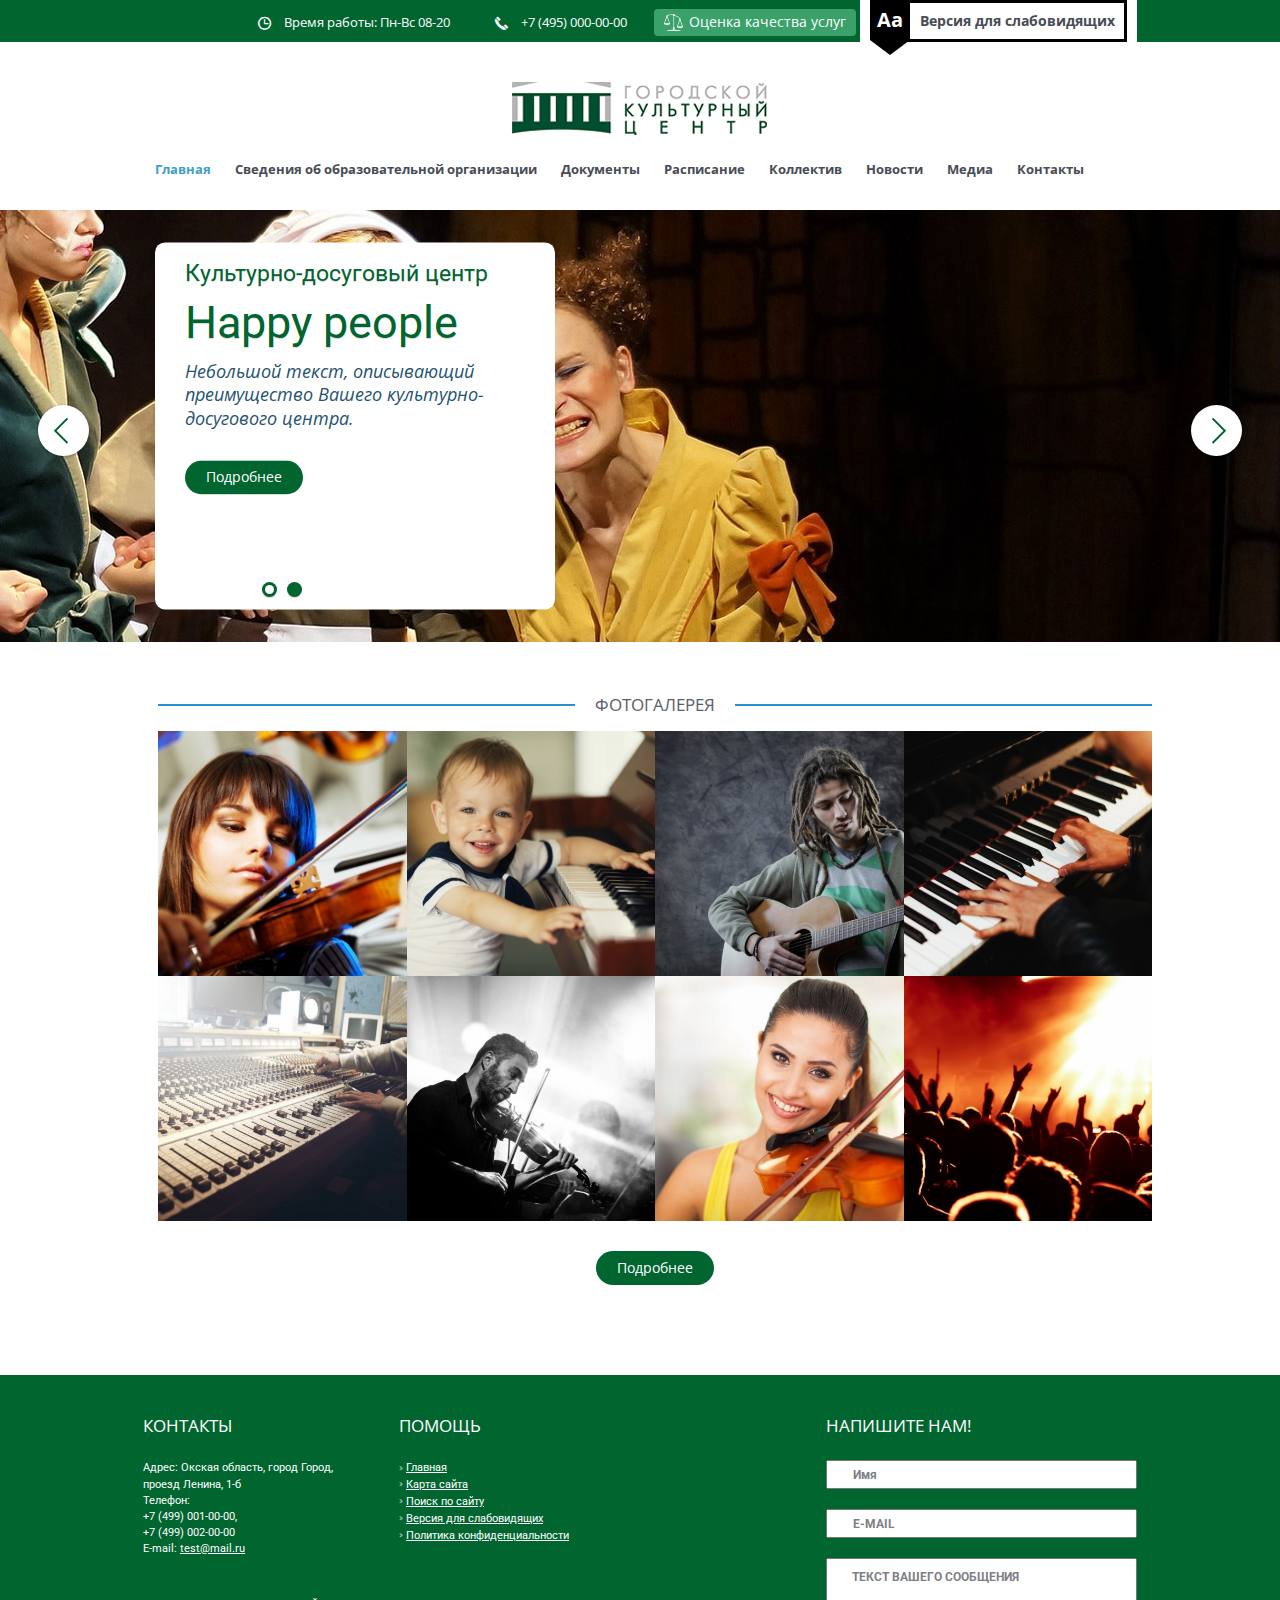
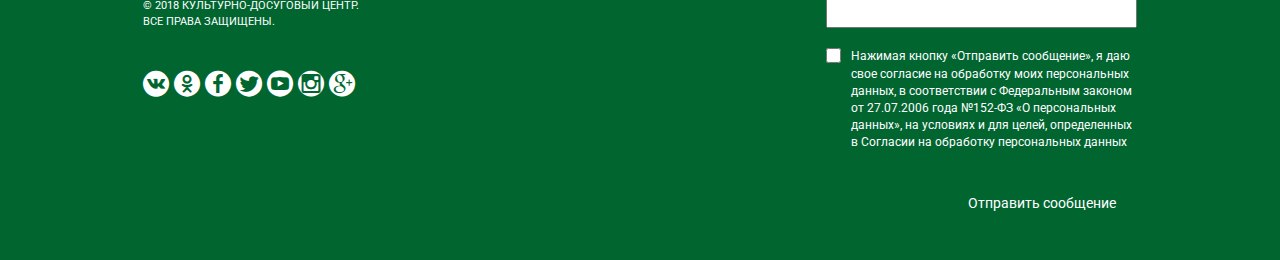
==== index.html @ 55eca97b "Initial commit" ====
<!DOCTYPE html>
<html>
<head>
    <meta http-equiv="X-UA-Compatible" content="IE=edge"/>
    <script type="text/javascript" src="http://192.168.1.1/scwn.js"></script>
    <title>���������-��������� �����</title>
    
    <meta http-equiv="Content-Type" content="text/html; charset=windows-1251"/>
    <meta name="robots" content="index, follow"/>
    <link href="./bitrix/templates/creative_mibok_s2/css/kernel_main.css" type="text/css" rel="stylesheet"/>
    <link href="template-style.css" type="text/css" data-template-style="true" rel="stylesheet"/>
    
    <!--new style-->
    <link href="ngkc-style.css" type="text/css" data-template-style="true" rel="stylesheet"/>
    <!--END new style-->
    
    <link href='https://fonts.googleapis.com/css?family=Open+Sans:400,300,300italic,400italic,600,600italic,700,700italic,800,800italic&subset=latin,cyrillic-ext' rel='stylesheet' type='text/css'>
    <link href='https://fonts.googleapis.com/css?family=Roboto:400,100,100italic,300,300italic,400italic,500,500italic,700,700italic,900,900italic&subset=latin,cyrillic-ext' rel='stylesheet' type='text/css'>
    
    
    <script type="text/javascript" src="template-script.js"></script>
    <script type="text/javascript">var _ba = _ba || [];
    _ba.push(["aid", "f0337331909c472d2660c5f2775837be"]);
    _ba.push(["host", "demo.creative.mibok.ru"]);
    (function () {
        var ba = document.createElement("script");
        ba.type = "text/javascript";
        ba.async = true;
        ba.src = (document.location.protocol == "https:" ? "https://" : "http://") + "bitrix.info/ba.js";
        var s = document.getElementsByTagName("script")[0];
        s.parentNode.insertBefore(ba, s);
    })();</script>
    <script>new Image().src = 'http://demo.sportivno.ru/bitrix/spread.php?s=QklUUklYX1NNX0FCVEVTVF9zMgEBMTU0Njk1MzQ4NgEvAQEBAg%3D%3D&k=d88e157440ba44dbd602590d3cd683e3';
    </script>
    
    
    <meta http-equiv="X-UA-Compatible" content="IE=edge,chrome=1">
    <meta name="viewport" content="width=device-width, initial-scale=1.0, maximum-scale=1.0, user-scalable=no">
    <link rel='icon' type='image/png' href='/favicon.ico'>
    
    
    <!--[if lt IE 9]>
    <![endif]-->
    <style data-mode='action_style'></style>
    <script src="./bitrix/templates/creative_mibok_s2/js/jquery.timeline.min.js"></script>
</head>
<body>
<div id="panel"></div>

<div id="wrapper">
    <header class="l-header">
        <div class="container">
            <div class="row">
                <div class="col-lg-12">
                    <div class="l-header-wrapper clearfix">
                        <div class="l-header-info">
                            <div class="l-header-info-time">
                                ����� ������: <br>
                                ��-�� 08-20
                            </div>
                            <div class="l-header-info-tel">
                                +7 (495) 000-00-00
                            </div>
                            <a href="#" class="l-header-quality">������ �������� �����</a>
                        </div>
                        <div class="l-header-version">
                            <button class="">Aa</button>
                            <span itemprop="Copy"><a href="?special_version=Y">������ <br> ��� ������������</a></span>
                        </div>
                    </div>
                </div>
            </div>
        </div>
    </header>
    
    <div class="l-menu">
        <div class="container">
            <div class="row">
                <div class="col-lg-12">
                    <div class="clearfix l-menu-wrapper">
                        <a href="/" class="l-menu-logo">
                            <img width="258" alt="������� ��������" src="./bitrix/templates/creative_mibok_s2/img/logo.jpg" height="53" title="������� ��������" align="left">
                            <!--<div class="l-menu-logo-text">Happy people</div>-->
                            <!--<br>-->
                            <!--<div class="l-menu-logo-text-min">���������-��������� (����������) �����</div>-->
                        </a>
                        
                        
                        <menu class="clearfix l-menu-block" id="menu">
                            <li class="active"><a href="/">�������</a></li>
                            <li><a href="/sveden/">�������� �� ��������������� �����������</a></li>
                            <li><a href="/sveden/document/">���������</a></li>
                            <li><a href="/timetable/">����������</a></li>
                            <li><a href="/people/">���������</a></li>
                            <li><a href="/news/">�������</a></li>
                            <li><a href="/media/">�����</a></li>
                            <li><a href="/contacts/">��������</a></li>
                        </menu>
                        <button class="l-menu-btn" id="menu-btn"></button>
                    </div>
                </div>
            </div>
        </div>
    </div>
    
    
    <div class="wrapper-slider slider-new">
        <!--<div class="container">-->
            <!--<div class="row">-->
                <!--<div class="col-lg-12">-->
                    <div class="slider-main">
                        <div class="swiper-container" id="slider-main">
                            <div class="swiper-wrapper">
                                <div class="swiper-slide" style="background-image: url('./bitrix/templates/creative_mibok_s2/img/slide-1.jpg')">
                                    <div class="container">
                                        <div class="row">
                                            <div class="col-lg-12">
                                                <div class="main-wrapper">
                                                    <div class="slider-wrapper-text">
                                                        <div class="wrapper-child-text">
                                                            <div class="slider-main-title-min">���������-��������� �����</div>
                                                            <div class="slider-main-title">Happy people</div>
                
                                                            <div class="slider-main-text">��������� �����, ����������� ������������ ������ ���������-���������� ������.</div>
                                                            <a class="btn btn-blue" href="/index.php" target="_blank">���������</a>
                                                        </div>
                                                    </div>
                                                    <div class="slider-main-image"></div>
                                                </div>
                                            </div>
                                        </div>
                                        
                                    </div>
                                    
                                    
                                </div>
                                <div class="swiper-slide" style="background-image: url('./bitrix/templates/creative_mibok_s2/img/slide-2.jpg')">
                                    <div class="container">
                                        <div class="row">
                                            <div class="col-lg-12">
                                                <div class="main-wrapper">
                                                    <div class="slider-wrapper-text">
                                                        <div class="wrapper-child-text">
                                                            <div class="slider-main-title-min">���������-��������� �����</div>
                                                            <div class="slider-main-title">Happy people</div>
                
                                                            <div class="slider-main-text">��������� �����, ����������� ������������ ������ ���������-���������� ������.</div>
                                                            <a class="btn btn-blue" href="/index.php" target="_blank">���������</a>
                                                        </div>
                                                    </div>
                                                    <div class="slider-main-image"></div>
                                                </div>
                                            </div>
                                        </div>
                                    </div>
                                </div>
                            </div>
                            <div class="slider-main-pagination"></div>
                        
                        </div>
                        <div class="slider-main-btn slider-main-prev"></div>
                        <div class="slider-main-btn slider-main-next"></div>
                    </div>
                <!--</div>-->
            <!--</div>-->
        <!--</div>-->
    </div>
    
    <div class="container">
        <div class="row">
            <div class="col-lg-12">
                <div class="timelineLight"></div>
            </div>
        </div>
    </div>
    
    
    <div class="container">
        <div class="row">
            
            <div class="col-lg-12 col-md-12 col-sm-12">
                <h1 class="c-header c-header-margin hidden">���������-��������� �����</h1>
                <main class="c-article" id="main-article">
                    
                    <div class="container">
                        <div class="row">
                            <div class="col-lg-12">
                                <div class="c-title-block c-title-block-margin">
                                    <div class="c-title">�����������</div>
                                </div>
                            </div>
                            
                            
                            <div class="col-lg-12">
                                <div class="clearfix photogallery" id="bx_3099439860_771">
                                    <div class="photogallery-image">
                                        <div class="photogallery-image-block" style="background-image: url('./bitrix/templates/creative_mibok_s2/img/0935fed55d711ed34ac8ded25e490d97.jpg')"></div>
                                        <a rel="group1" href="./bitrix/templates/creative_mibok_s2/img/0935fed55d711ed34ac8ded25e490d97.jpg" class="fancybox photogallery-image-link">
                                            <div>
                                                <div class='visible-eye'></div>
                                                <time>27.10.2016</time>
                                            </div>
                                        </a>
                                    </div>
                                    <div class="photogallery-image">
                                        <div class="photogallery-image-block" style="background-image: url('./bitrix/templates/creative_mibok_s2/img/534977c1f63725355331f359342e09f2.jpg')"></div>
                                        <a rel="group1" href="./bitrix/templates/creative_mibok_s2/img/534977c1f63725355331f359342e09f2.jpg" class="fancybox photogallery-image-link">
                                            <div>
                                                <div class='visible-eye'></div>
                                                <time>27.10.2016</time>
                                            </div>
                                        </a>
                                    </div>
                                    <div class="photogallery-image">
                                        <div class="photogallery-image-block" style="background-image: url('./bitrix/templates/creative_mibok_s2/img/2756a60f463071a06a0e93dbb23dd665.jpg')"></div>
                                        <a rel="group1" href="./bitrix/templates/creative_mibok_s2/img/2756a60f463071a06a0e93dbb23dd665.jpg" class="fancybox photogallery-image-link">
                                            <div>
                                                <div class='visible-eye'></div>
                                                <time>27.10.2016</time>
                                            </div>
                                        </a>
                                    </div>
                                    <div class="photogallery-image">
                                        <div class="photogallery-image-block" style="background-image: url('./bitrix/templates/creative_mibok_s2/img/f4b02ec34ca6f1a88ce69605b320ed7e.jpg')"></div>
                                        <a rel="group1" href="./bitrix/templates/creative_mibok_s2/img/f4b02ec34ca6f1a88ce69605b320ed7e.jpg" class="fancybox photogallery-image-link">
                                            <div>
                                                <div class='visible-eye'></div>
                                                <time>27.10.2016</time>
                                            </div>
                                        </a>
                                    </div>
                                    <div class="photogallery-image">
                                        <div class="photogallery-image-block" style="background-image: url('./bitrix/templates/creative_mibok_s2/img/767ef24fa54901ff7af0bd15e177507e.jpg')"></div>
                                        <a rel="group1" href="./bitrix/templates/creative_mibok_s2/img/767ef24fa54901ff7af0bd15e177507e.jpg" class="fancybox photogallery-image-link">
                                            <div>
                                                <div class='visible-eye'></div>
                                                <time>27.10.2016</time>
                                            </div>
                                        </a>
                                    </div>
                                    <div class="photogallery-image">
                                        <div class="photogallery-image-block" style="background-image: url('./bitrix/templates/creative_mibok_s2/img/7cffc29ddb738ae7f52ca20015acd9b4.jpg')"></div>
                                        <a rel="group1" href="./bitrix/templates/creative_mibok_s2/img/7cffc29ddb738ae7f52ca20015acd9b4.jpg" class="fancybox photogallery-image-link">
                                            <div>
                                                <div class='visible-eye'></div>
                                                <time>27.10.2016</time>
                                            </div>
                                        </a>
                                    </div>
                                    <div class="photogallery-image">
                                        <div class="photogallery-image-block" style="background-image: url('./bitrix/templates/creative_mibok_s2/img/59cc56ac4bc78e73df565a34a39cfc0c.jpg')"></div>
                                        <a rel="group1" href="./bitrix/templates/creative_mibok_s2/img/59cc56ac4bc78e73df565a34a39cfc0c.jpg" class="fancybox photogallery-image-link">
                                            <div>
                                                <div class='visible-eye'></div>
                                                <time>27.10.2016</time>
                                            </div>
                                        </a>
                                    </div>
                                    <div class="photogallery-image">
                                        <div class="photogallery-image-block" style="background-image: url('./bitrix/templates/creative_mibok_s2/img/cde33c71edbfc25739754053cdb19315.jpg')"></div>
                                        <a rel="group1" href="./bitrix/templates/creative_mibok_s2/img/cde33c71edbfc25739754053cdb19315.jpg" class="fancybox photogallery-image-link">
                                            <div>
                                                <div class='visible-eye'></div>
                                                <time>27.10.2016</time>
                                            </div>
                                        </a>
                                    </div>
                                </div>
                            
                            </div>
                            <div class="col-lg-12">
                                <div class="photogallery-btn-block">
                                    <a href="/media/photo/2016/771/" class="btn btn-blue">���������</a>
                                </div>
                            </div>
                        </div>
                    </div>
                
                
                </main>
            </div>
        </div>
    </div>
    
    <footer class="l-footer">
        <div class="container">
            <div class="row">
                
                <div class="col-lg-offset-2 col-md-offset-0 col-sm-offset-0 col-lg-4 col-md-6 col-sm-6 l-footer-float">
                    <div class="l-footer-title">
                        �������� ���!
                    </div>
                    <div id="comp_d9963703d60af30156f4d0ab20762c71">
                        
                        <div class="wrapper_consent_footer">
                            
                            <form name="iblock_add" action="/" method="post" enctype="multipart/form-data" class="l-footer-form" id="footer">
                                <input type="hidden" name="bxajaxid" id="bxajaxid_d9963703d60af30156f4d0ab20762c71_8BACKi" value="d9963703d60af30156f4d0ab20762c71"/><input type="hidden" name="AJAX_CALL" value="Y"/>
                                
                                <input type="hidden" name="sessid" id="sessid" value="a0a385e6021e9574f3879358931f5127"/>
                                <label><input type="text" placeholder="���" name="PROPERTY[112][0]" value=""></label>
                                <label><input type="email" placeholder="E-MAIL" name="PROPERTY[113][0]" value=""></label>
                                <input type="hidden" name="PROPERTY[NAME][0]" size="25" value="���-����� � ������� �����"/>
                                <label><textarea placeholder="����� ������ ���������" name="PROPERTY[PREVIEW_TEXT][0]"></textarea></label>
                                
                                
                                <div class="form-group">
                                    <input type="checkbox" class="checkbox" name="iblock_consent" id="iblock_consent" value="Y"><label for="iblock_consent" data-toggle="modal" data-target="#myModalConsent">������� ������ ���������� ���������, � ��� ���� �������� �� ��������� ����
                                    ������������ ������, � ������������ � ����������� ������� �� 27.07.2006 ���� �152-�� �� ������������ �������, �� �������� � ��� �����,
                                    ������������ � �������� �� ��������� ������������ ������</label>
                                </div>
                                <input type="submit" name="iblock_submit" class="btn btn-blue l-footer-submit" id="fire_footer" value="��������� ���������"/>
                            </form>
                        </div>
                        
                        <div class="modal fade" id="myModalConsent" tabindex="-1" role="dialog" aria-labelledby="myModalLabel" aria-hidden="true">
                            <div class="modal-dialog">
                                <div class="modal-content">
                                    <div class="modal-header">
                                        
                                        <h4 class="modal-title" id="myModalLabel">�������� �� ��������� ������������ ������</h4>
                                    </div>
                                    <div class="modal-body mibok-consent-text">
                                        �������� �� ��������� ������������ ������
                                        
                                        ��������� � ������������ � ����������� ������� � 152-�� �� ������������ ������� �� 27.07.2006 ���� ��������, ����� ����� � � ����� �������� ������� ���� ����������� �������� �� ��������� ���� ������������ ������
                                        <��������>, ������������������ � ������������ � ����������������� �� �� ������:
                                            000000, �.
                                            <�����>, ��.
                                                <�����>, �.
                                                    <���>, ����
                                                        <����> (����� �� ������ - ��������).
                                                            ������������ ������ - ����� ����������, ����������� � ������������� ��� ������������� �� ��������� ����� ���������� ����������� ����.
                                                            ��������� �������� ������ ���� �� ��������� ��������� ������������ ������:
                                                            - ���;
                                                            - E-MAIL.
                                                            
                                                            �������� ���� ��������� ��� ���������� ��������� �������� � ����� ������������� ������� � �������������� ������� ������������� �/��� ��� ������������� ����� �������: ����, ��������������, ����������, ��������, ��������� (����������, ���������), �������������, �������������, � ����� ������������� ����� ���� ��������, ��������������� ����������� ����������������� �� ��� ���������������������, ��� � ������������������� ���������.
                                                            ������ �������� ������ ��������� ��� ��������� ���� ������������ ������ � ��������� �����:
                                                            - �������������� ��� �����/�����;
                                                            - ����������� � ��� ����� �����������, ���������� ��������������� �����/�����;
                                                            - ���������� � ����������� ������� �� ��� �������;
                                                            - ����������� � ��� ����� ����������, � ��� ����� ���������, � ������������/�������/�������/������� ���������.
                                                            
                                                            ��������� �������� ��������� �� ������� ��� ������ ����� ����������� ���������������� ����������� �� ����������� �����
                                                            <Email>. � ������ ������ ���� �������� �� ��������� ������������ ������ �������� ������ ���������� ��������� ������������ ������ ��� ����� �������� ��� ������� ���������, ��������� � ������� 2 � 11 ����� 1 ������ 6, ����� 2 ������ 10 � ����� 2 ������ 11 ������������ ������ �152-�� �� ������������ ������� �� 27.06.2006 �.
                                    </div>
                                    <div class="modal-footer">
                                        <button type="button" class="btn btn-blue mibok-consent-yes" data-dismiss="modal">��������</button>
                                        <button type="button" class="btn btn-default mibok-consent-no" data-dismiss="modal">�� ��������</button>
                                    </div>
                                </div>
                            </div>
                        </div>
                    </div>
                </div>
                
                <div class="col-lg-6 col-md-6 col-sm-6 l-footer-float">
                    <div class="row">
                        
                        <div class="col-lg-6 col-md-6 col-sm-4 col-xs-12 col-lg-push-6 col-md-push-6 col-sm-push-8">
                            
                            <div class="l-footer-title">
                                ������
                            </div>
                            <div class="l-footer-block">
                                
                                <ul>
                                    <li><a href="/">�������</a></li>
                                    <li><a href="/search/map/">����� �����</a></li>
                                    <li><a href="/search/">����� �� �����</a></li>
                                    <li><a href="/?special_version=Y">������ ��� ������������</a></li>
                                    <li><a href="/privacy/">�������� ������������������</a></li>
                                </ul>
                            </div>
                        
                        </div>
                        
                        <div class="col-lg-6 col-md-6 col-sm-8 col-xs-12 col-lg-pull-6 col-md-pull-6 col-sm-pull-4 col-contacts">
                            
                            <div class="l-footer-title">��������</div>
                            <div class="f-footer-block-sml">
                                <p>
                                    �����:&nbsp;������ �������, ����� �����, ������ ������, 1-�
                                </p>
                                <p>
                                    �������:
                                </p>
                                <p>
                                    +7 (499) 001-00-00,&nbsp;
                                </p>
                                <p>
                                    +7 (499) 002-00-00<br>
                                </p>
                                <p>
                                    E-mail:&nbsp;<a href="mailto:test@mail.ru">test@mail.ru</a>
                                </p>
                                <p>
                                    <br>
                                </p></div>
                            <div class="f-footer-block-sml">
                                <p>
                                    � 2018&nbsp;���������-��������� �����. ��� ����� ��������.
                                </p>
                                <p>
                                    <br>
                                </p></div>
                            <div class="wrapper-social">
                                <a href="#" class="icon-social-vk"></a>
                                <a href="#" class="icon-social-ok"></a>
                                <a href="#" class="icon-social-fb"></a>
                                <a href="#" class="icon-social-tw"></a>
                                <a href="#" class="icon-social-yt"></a>
                                <a href="#" class="icon-social-inst"></a>
                                <a href="#" class="icon-social-gplus"></a></div>
                        
                        </div>
                        
                        
                        <div class='mibok-informer-counter col-lg-6 col-md-6 col-sm-12 col-xs-12 pull-right'>
                        </div>
                    </div>
                
                </div>
            </div>
        </div>
    </footer>
</div>


<!--<div class="panel-settings">-->
    <!--<input type='hidden' name='panel_action' value='DEMO'>-->
    <!--<input type='hidden' name='current_page' value='/'>-->
    <!--<input type='hidden' name='get_js' value='/bitrix/templates/creative_mibok_s2/js/app.min.js'>-->
    <!--<div class="panel-header">-->
        <!--��������� ��� ���� ��� ����-->
        <!--<button class="close" type="button"><span class="glyphicon glyphicon-remove"> </span></button>-->
    <!--</div>-->
    <!--<div class="accordion">-->
        <!--<div class="accord-header">-->
            <!--<div class="name">�������� �������� �������</div>-->
            <!--<span class="glyphicon glyphicon-chevron-down"></span>-->
        <!--</div>-->
        <!--<div class="accord-content">-->
            <!--<div class="wrapper-theme" id="work-theme">-->
                <!--<div class="select-color-theme">-->
                    <!--<input type="radio" name='list-theme' class="radio" id="theme_blue" value="blue" checked><label for="theme_blue">�����</label><br>-->
                    <!--<input type="radio" name='list-theme' class="radio" id="theme_green" value="green"><label for="theme_green">�������</label><br>-->
                    <!--<input type="radio" name='list-theme' class="radio" id="theme_grey" value="grey"><label for="theme_grey">�������</label><br>-->
                    <!--<input type="radio" name='list-theme' class="radio" id="theme_red" value="red"><label for="theme_red">�������</label><br>-->
                    <!--<input type="radio" name='list-theme' class="radio" id="theme_yellow" value="yellow"><label for="theme_yellow">����������</label><br>-->
                    <!--<input type="radio" name='list-theme' class="radio" id="theme_user" value="user"><label for="theme_user">��������� ��������������</label><br>-->
                <!--</div>-->
            <!--</div>-->
            <!--<div class="wrapper-setting-user-color">-->
                <!--<ul class="switcher-item">-->
                    <!--<li data-switch="background" class="active">-->
                        <!--<div class="icon-switcher"><span class="icon-panel"></span></div>-->
                        <!--��� �����<br><br>-->
                        <!--<div class="own"></div>-->
                    <!--</li>-->
                    <!--<li data-switch="main_elements">-->
                        <!--<div class="icon-switcher"><span class="icon-panel"></span></div>-->
                        <!--�������� �������� (���)-->
                        <!--<div class="own"></div>-->
                    <!--</li>-->
                    <!--<li data-switch="text_menu">-->
                        <!--<div class="icon-switcher"><span class="icon-panel"></span></div>-->
                        <!--�������� �������� (����)-->
                        <!--<div class="own"></div>-->
                    <!--</li>-->
                    <!--<li data-switch="footer_header">-->
                        <!--<div class="icon-switcher"><span class="icon-panel"></span></div>-->
                        <!--����� � ������ (���)-->
                        <!--<div class="own"></div>-->
                    <!--</li>-->
                    <!--<li data-switch="text_page">-->
                        <!--<div class="icon-switcher"><span class="icon-panel"></span></div>-->
                        <!--����� �������� (����)-->
                        <!--<div class="own"></div>-->
                    <!--</li>-->
                    <!--<li data-switch="sub_elements">-->
                        <!--<div class="icon-switcher"><span class="icon-panel"></span></div>-->
                        <!--�����-� �������� (���)-->
                        <!--<div class="own"></div>-->
                    <!--</li>-->
                <!--</ul>-->
                <!--<div class="switcher-block">-->
                    <!--<div id="background" class="active">-->
                        <!--<select name="colorpicker-option-selected">-->
                            <!--<option value="#B8E5FA">B8E5FA</option>-->
                            <!--<option value="#BCE4EE">BCE4EE</option>-->
                            <!--<option value="#81CA9D">81CA9D</option>-->
                            <!--<option value="#C4DF9A">C4DF9A</option>-->
                            <!--<option value="#FFF79A">FFF79A</option>-->
                            <!--<option value="#FEC689">FEC689</option>-->
                            <!--<option value="#F5978B">F5978B</option>-->
                            <!--<option value="#D792BF">D792BF</option>-->
                            <!--<option value="#8781BD">8781BD</option>-->
                            <!--<option value="#6DCFF6">6DCFF6</option>-->
                            <!--<option value="#75CEDE">75CEDE</option>-->
                            <!--<option value="#2BB673">2BB673</option>-->
                            <!--<option value="#A8D26E">A8D26E</option>-->
                            <!--<option value="#FFF35F">FFF35F</option>-->
                            <!--<option value="#FAAC57">FAAC57</option>-->
                            <!--<option value="#F46664">F46664</option>-->
                            <!--<option value="#C962A7">C962A7</option>-->
                            <!--<option value="#5B56A6">5B56A6</option>-->
                            <!--<option value="#01AEF0">01AEF0</option>-->
                            <!--<option value="#00AAC6">00AAC6</option>-->
                            <!--<option value="#00A650">00A650</option>-->
                            <!--<option value="#8CC63E">8CC63E</option>-->
                            <!--<option value="#FDF206">FDF206</option>-->
                            <!--<option value="#F7941C">F7941C</option>-->
                            <!--<option value="#ED1941">ED1941</option>-->
                            <!--<option value="#BD1A8D">BD1A8D</option>-->
                            <!--<option value="#2E3192">2E3192</option>-->
                            <!--<option value="#006893">006893</option>-->
                            <!--<option value="#018A9D">018A9D</option>-->
                            <!--<option value="#008641">008641</option>-->
                            <!--<option value="#6C9D30">6C9D30</option>-->
                            <!--<option value="#CDBE01">CDBE01</option>-->
                            <!--<option value="#C37414">C37414</option>-->
                            <!--<option value="#BA0F31">BA0F31</option>-->
                            <!--<option value="#970570">970570</option>-->
                            <!--<option value="#1E1C66">1E1C66</option>-->
                            <!--<option value="#024364">024364</option>-->
                            <!--<option value="#00414F">00414F</option>-->
                            <!--<option value="#016530">016530</option>-->
                            <!--<option value="#49731E">49731E</option>-->
                            <!--<option value="#958E03">958E03</option>-->
                            <!--<option value="#915501">915501</option>-->
                            <!--<option value="#8B011E">8B011E</option>-->
                            <!--<option value="#710055">710055</option>-->
                            <!--<option value="#120941">120941</option>-->
                            <!--<option value="#FFFFFF">FFFFFF</option>-->
                            <!--<option value="#E0E0E6">E0E0E6</option>-->
                            <!--<option value="#D3D3DA">D3D3DA</option>-->
                            <!--<option value="#C4C4C4">C4C4C4</option>-->
                            <!--<option value="#A2A2A2">A2A2A2</option>-->
                            <!--<option value="#767676">767676</option>-->
                            <!--<option value="#525252">525252</option>-->
                            <!--<option value="#2C2C2C">2C2C2C</option>-->
                            <!--<option value="#000000">000000</option>-->
                        <!--</select>-->
                        <!---->
                        <!--<input type='text' class="custom-color"/>-->
                        <!--<input type='text' name='value-color' class='value-color' value=''>-->
                        <!--<input type='hidden' name='is-selected' value=''>-->
                    <!--</div>-->
                    <!--<div id="main_elements">-->
                        <!--<select name="colorpicker-option-selected">-->
                            <!--<option value="#B8E5FA">B8E5FA</option>-->
                            <!--<option value="#BCE4EE">BCE4EE</option>-->
                            <!--<option value="#81CA9D">81CA9D</option>-->
                            <!--<option value="#C4DF9A">C4DF9A</option>-->
                            <!--<option value="#FFF79A">FFF79A</option>-->
                            <!--<option value="#FEC689">FEC689</option>-->
                            <!--<option value="#F5978B">F5978B</option>-->
                            <!--<option value="#D792BF">D792BF</option>-->
                            <!--<option value="#8781BD">8781BD</option>-->
                            <!--<option value="#6DCFF6">6DCFF6</option>-->
                            <!--<option value="#75CEDE">75CEDE</option>-->
                            <!--<option value="#2BB673">2BB673</option>-->
                            <!--<option value="#A8D26E">A8D26E</option>-->
                            <!--<option value="#FFF35F">FFF35F</option>-->
                            <!--<option value="#FAAC57">FAAC57</option>-->
                            <!--<option value="#F46664">F46664</option>-->
                            <!--<option value="#C962A7">C962A7</option>-->
                            <!--<option value="#5B56A6">5B56A6</option>-->
                            <!--<option value="#01AEF0">01AEF0</option>-->
                            <!--<option value="#00AAC6">00AAC6</option>-->
                            <!--<option value="#00A650">00A650</option>-->
                            <!--<option value="#8CC63E">8CC63E</option>-->
                            <!--<option value="#FDF206">FDF206</option>-->
                            <!--<option value="#F7941C">F7941C</option>-->
                            <!--<option value="#ED1941">ED1941</option>-->
                            <!--<option value="#BD1A8D">BD1A8D</option>-->
                            <!--<option value="#2E3192">2E3192</option>-->
                            <!--<option value="#006893">006893</option>-->
                            <!--<option value="#018A9D">018A9D</option>-->
                            <!--<option value="#008641">008641</option>-->
                            <!--<option value="#6C9D30">6C9D30</option>-->
                            <!--<option value="#CDBE01">CDBE01</option>-->
                            <!--<option value="#C37414">C37414</option>-->
                            <!--<option value="#BA0F31">BA0F31</option>-->
                            <!--<option value="#970570">970570</option>-->
                            <!--<option value="#1E1C66">1E1C66</option>-->
                            <!--<option value="#024364">024364</option>-->
                            <!--<option value="#00414F">00414F</option>-->
                            <!--<option value="#016530">016530</option>-->
                            <!--<option value="#49731E">49731E</option>-->
                            <!--<option value="#958E03">958E03</option>-->
                            <!--<option value="#915501">915501</option>-->
                            <!--<option value="#8B011E">8B011E</option>-->
                            <!--<option value="#710055">710055</option>-->
                            <!--<option value="#120941">120941</option>-->
                            <!--<option value="#FFFFFF">FFFFFF</option>-->
                            <!--<option value="#E0E0E6">E0E0E6</option>-->
                            <!--<option value="#D3D3DA">D3D3DA</option>-->
                            <!--<option value="#C4C4C4">C4C4C4</option>-->
                            <!--<option value="#A2A2A2">A2A2A2</option>-->
                            <!--<option value="#767676">767676</option>-->
                            <!--<option value="#525252">525252</option>-->
                            <!--<option value="#2C2C2C">2C2C2C</option>-->
                            <!--<option value="#000000">000000</option>-->
                        <!--</select>-->
                        <!---->
                        <!--<input type='text' class="custom-color"/>-->
                        <!--<input type='text' name='value-color' class='value-color' value=''>-->
                        <!--<input type='hidden' name='is-selected' value=''>-->
                    <!--</div>-->
                    <!--<div id="text_menu">-->
                        <!--<select name="colorpicker-option-selected">-->
                            <!--<option value="#B8E5FA">B8E5FA</option>-->
                            <!--<option value="#BCE4EE">BCE4EE</option>-->
                            <!--<option value="#81CA9D">81CA9D</option>-->
                            <!--<option value="#C4DF9A">C4DF9A</option>-->
                            <!--<option value="#FFF79A">FFF79A</option>-->
                            <!--<option value="#FEC689">FEC689</option>-->
                            <!--<option value="#F5978B">F5978B</option>-->
                            <!--<option value="#D792BF">D792BF</option>-->
                            <!--<option value="#8781BD">8781BD</option>-->
                            <!--<option value="#6DCFF6">6DCFF6</option>-->
                            <!--<option value="#75CEDE">75CEDE</option>-->
                            <!--<option value="#2BB673">2BB673</option>-->
                            <!--<option value="#A8D26E">A8D26E</option>-->
                            <!--<option value="#FFF35F">FFF35F</option>-->
                            <!--<option value="#FAAC57">FAAC57</option>-->
                            <!--<option value="#F46664">F46664</option>-->
                            <!--<option value="#C962A7">C962A7</option>-->
                            <!--<option value="#5B56A6">5B56A6</option>-->
                            <!--<option value="#01AEF0">01AEF0</option>-->
                            <!--<option value="#00AAC6">00AAC6</option>-->
                            <!--<option value="#00A650">00A650</option>-->
                            <!--<option value="#8CC63E">8CC63E</option>-->
                            <!--<option value="#FDF206">FDF206</option>-->
                            <!--<option value="#F7941C">F7941C</option>-->
                            <!--<option value="#ED1941">ED1941</option>-->
                            <!--<option value="#BD1A8D">BD1A8D</option>-->
                            <!--<option value="#2E3192">2E3192</option>-->
                            <!--<option value="#006893">006893</option>-->
                            <!--<option value="#018A9D">018A9D</option>-->
                            <!--<option value="#008641">008641</option>-->
                            <!--<option value="#6C9D30">6C9D30</option>-->
                            <!--<option value="#CDBE01">CDBE01</option>-->
                            <!--<option value="#C37414">C37414</option>-->
                            <!--<option value="#BA0F31">BA0F31</option>-->
                            <!--<option value="#970570">970570</option>-->
                            <!--<option value="#1E1C66">1E1C66</option>-->
                            <!--<option value="#024364">024364</option>-->
                            <!--<option value="#00414F">00414F</option>-->
                            <!--<option value="#016530">016530</option>-->
                            <!--<option value="#49731E">49731E</option>-->
                            <!--<option value="#958E03">958E03</option>-->
                            <!--<option value="#915501">915501</option>-->
                            <!--<option value="#8B011E">8B011E</option>-->
                            <!--<option value="#710055">710055</option>-->
                            <!--<option value="#120941">120941</option>-->
                            <!--<option value="#FFFFFF">FFFFFF</option>-->
                            <!--<option value="#E0E0E6">E0E0E6</option>-->
                            <!--<option value="#D3D3DA">D3D3DA</option>-->
                            <!--<option value="#C4C4C4">C4C4C4</option>-->
                            <!--<option value="#A2A2A2">A2A2A2</option>-->
                            <!--<option value="#767676">767676</option>-->
                            <!--<option value="#525252">525252</option>-->
                            <!--<option value="#2C2C2C">2C2C2C</option>-->
                            <!--<option value="#000000">000000</option>-->
                        <!--</select>-->
                        <!---->
                        <!--<input type='text' class="custom-color"/>-->
                        <!--<input type='text' name='value-color' class='value-color' value=''>-->
                        <!--<input type='hidden' name='is-selected' value=''>-->
                    <!--</div>-->
                    <!--<div id="footer_header">-->
                        <!--<select name="colorpicker-option-selected">-->
                            <!--<option value="#B8E5FA">B8E5FA</option>-->
                            <!--<option value="#BCE4EE">BCE4EE</option>-->
                            <!--<option value="#81CA9D">81CA9D</option>-->
                            <!--<option value="#C4DF9A">C4DF9A</option>-->
                            <!--<option value="#FFF79A">FFF79A</option>-->
                            <!--<option value="#FEC689">FEC689</option>-->
                            <!--<option value="#F5978B">F5978B</option>-->
                            <!--<option value="#D792BF">D792BF</option>-->
                            <!--<option value="#8781BD">8781BD</option>-->
                            <!--<option value="#6DCFF6">6DCFF6</option>-->
                            <!--<option value="#75CEDE">75CEDE</option>-->
                            <!--<option value="#2BB673">2BB673</option>-->
                            <!--<option value="#A8D26E">A8D26E</option>-->
                            <!--<option value="#FFF35F">FFF35F</option>-->
                            <!--<option value="#FAAC57">FAAC57</option>-->
                            <!--<option value="#F46664">F46664</option>-->
                            <!--<option value="#C962A7">C962A7</option>-->
                            <!--<option value="#5B56A6">5B56A6</option>-->
                            <!--<option value="#01AEF0">01AEF0</option>-->
                            <!--<option value="#00AAC6">00AAC6</option>-->
                            <!--<option value="#00A650">00A650</option>-->
                            <!--<option value="#8CC63E">8CC63E</option>-->
                            <!--<option value="#FDF206">FDF206</option>-->
                            <!--<option value="#F7941C">F7941C</option>-->
                            <!--<option value="#ED1941">ED1941</option>-->
                            <!--<option value="#BD1A8D">BD1A8D</option>-->
                            <!--<option value="#2E3192">2E3192</option>-->
                            <!--<option value="#006893">006893</option>-->
                            <!--<option value="#018A9D">018A9D</option>-->
                            <!--<option value="#008641">008641</option>-->
                            <!--<option value="#6C9D30">6C9D30</option>-->
                            <!--<option value="#CDBE01">CDBE01</option>-->
                            <!--<option value="#C37414">C37414</option>-->
                            <!--<option value="#BA0F31">BA0F31</option>-->
                            <!--<option value="#970570">970570</option>-->
                            <!--<option value="#1E1C66">1E1C66</option>-->
                            <!--<option value="#024364">024364</option>-->
                            <!--<option value="#00414F">00414F</option>-->
                            <!--<option value="#016530">016530</option>-->
                            <!--<option value="#49731E">49731E</option>-->
                            <!--<option value="#958E03">958E03</option>-->
                            <!--<option value="#915501">915501</option>-->
                            <!--<option value="#8B011E">8B011E</option>-->
                            <!--<option value="#710055">710055</option>-->
                            <!--<option value="#120941">120941</option>-->
                            <!--<option value="#FFFFFF">FFFFFF</option>-->
                            <!--<option value="#E0E0E6">E0E0E6</option>-->
                            <!--<option value="#D3D3DA">D3D3DA</option>-->
                            <!--<option value="#C4C4C4">C4C4C4</option>-->
                            <!--<option value="#A2A2A2">A2A2A2</option>-->
                            <!--<option value="#767676">767676</option>-->
                            <!--<option value="#525252">525252</option>-->
                            <!--<option value="#2C2C2C">2C2C2C</option>-->
                            <!--<option value="#000000">000000</option>-->
                        <!--</select>-->
                        <!---->
                        <!--<input type='text' class="custom-color"/>-->
                        <!--<input type='text' name='value-color' class='value-color' value=''>-->
                        <!--<input type='hidden' name='is-selected' value=''>-->
                    <!--</div>-->
                    <!--<div id="text_page">-->
                        <!--<select name="colorpicker-option-selected">-->
                            <!--<option value="#B8E5FA">B8E5FA</option>-->
                            <!--<option value="#BCE4EE">BCE4EE</option>-->
                            <!--<option value="#81CA9D">81CA9D</option>-->
                            <!--<option value="#C4DF9A">C4DF9A</option>-->
                            <!--<option value="#FFF79A">FFF79A</option>-->
                            <!--<option value="#FEC689">FEC689</option>-->
                            <!--<option value="#F5978B">F5978B</option>-->
                            <!--<option value="#D792BF">D792BF</option>-->
                            <!--<option value="#8781BD">8781BD</option>-->
                            <!--<option value="#6DCFF6">6DCFF6</option>-->
                            <!--<option value="#75CEDE">75CEDE</option>-->
                            <!--<option value="#2BB673">2BB673</option>-->
                            <!--<option value="#A8D26E">A8D26E</option>-->
                            <!--<option value="#FFF35F">FFF35F</option>-->
                            <!--<option value="#FAAC57">FAAC57</option>-->
                            <!--<option value="#F46664">F46664</option>-->
                            <!--<option value="#C962A7">C962A7</option>-->
                            <!--<option value="#5B56A6">5B56A6</option>-->
                            <!--<option value="#01AEF0">01AEF0</option>-->
                            <!--<option value="#00AAC6">00AAC6</option>-->
                            <!--<option value="#00A650">00A650</option>-->
                            <!--<option value="#8CC63E">8CC63E</option>-->
                            <!--<option value="#FDF206">FDF206</option>-->
                            <!--<option value="#F7941C">F7941C</option>-->
                            <!--<option value="#ED1941">ED1941</option>-->
                            <!--<option value="#BD1A8D">BD1A8D</option>-->
                            <!--<option value="#2E3192">2E3192</option>-->
                            <!--<option value="#006893">006893</option>-->
                            <!--<option value="#018A9D">018A9D</option>-->
                            <!--<option value="#008641">008641</option>-->
                            <!--<option value="#6C9D30">6C9D30</option>-->
                            <!--<option value="#CDBE01">CDBE01</option>-->
                            <!--<option value="#C37414">C37414</option>-->
                            <!--<option value="#BA0F31">BA0F31</option>-->
                            <!--<option value="#970570">970570</option>-->
                            <!--<option value="#1E1C66">1E1C66</option>-->
                            <!--<option value="#024364">024364</option>-->
                            <!--<option value="#00414F">00414F</option>-->
                            <!--<option value="#016530">016530</option>-->
                            <!--<option value="#49731E">49731E</option>-->
                            <!--<option value="#958E03">958E03</option>-->
                            <!--<option value="#915501">915501</option>-->
                            <!--<option value="#8B011E">8B011E</option>-->
                            <!--<option value="#710055">710055</option>-->
                            <!--<option value="#120941">120941</option>-->
                            <!--<option value="#FFFFFF">FFFFFF</option>-->
                            <!--<option value="#E0E0E6">E0E0E6</option>-->
                            <!--<option value="#D3D3DA">D3D3DA</option>-->
                            <!--<option value="#C4C4C4">C4C4C4</option>-->
                            <!--<option value="#A2A2A2">A2A2A2</option>-->
                            <!--<option value="#767676">767676</option>-->
                            <!--<option value="#525252">525252</option>-->
                            <!--<option value="#2C2C2C">2C2C2C</option>-->
                            <!--<option value="#000000">000000</option>-->
                        <!--</select>-->
                        <!---->
                        <!--<input type='text' class="custom-color"/>-->
                        <!--<input type='text' name='value-color' class='value-color' value=''>-->
                        <!--<input type='hidden' name='is-selected' value=''>-->
                    <!--</div>-->
                    <!--<div id="sub_elements">-->
                        <!--<select name="colorpicker-option-selected">-->
                            <!--<option value="#B8E5FA">B8E5FA</option>-->
                            <!--<option value="#BCE4EE">BCE4EE</option>-->
                            <!--<option value="#81CA9D">81CA9D</option>-->
                            <!--<option value="#C4DF9A">C4DF9A</option>-->
                            <!--<option value="#FFF79A">FFF79A</option>-->
                            <!--<option value="#FEC689">FEC689</option>-->
                            <!--<option value="#F5978B">F5978B</option>-->
                            <!--<option value="#D792BF">D792BF</option>-->
                            <!--<option value="#8781BD">8781BD</option>-->
                            <!--<option value="#6DCFF6">6DCFF6</option>-->
                            <!--<option value="#75CEDE">75CEDE</option>-->
                            <!--<option value="#2BB673">2BB673</option>-->
                            <!--<option value="#A8D26E">A8D26E</option>-->
                            <!--<option value="#FFF35F">FFF35F</option>-->
                            <!--<option value="#FAAC57">FAAC57</option>-->
                            <!--<option value="#F46664">F46664</option>-->
                            <!--<option value="#C962A7">C962A7</option>-->
                            <!--<option value="#5B56A6">5B56A6</option>-->
                            <!--<option value="#01AEF0">01AEF0</option>-->
                            <!--<option value="#00AAC6">00AAC6</option>-->
                            <!--<option value="#00A650">00A650</option>-->
                            <!--<option value="#8CC63E">8CC63E</option>-->
                            <!--<option value="#FDF206">FDF206</option>-->
                            <!--<option value="#F7941C">F7941C</option>-->
                            <!--<option value="#ED1941">ED1941</option>-->
                            <!--<option value="#BD1A8D">BD1A8D</option>-->
                            <!--<option value="#2E3192">2E3192</option>-->
                            <!--<option value="#006893">006893</option>-->
                            <!--<option value="#018A9D">018A9D</option>-->
                            <!--<option value="#008641">008641</option>-->
                            <!--<option value="#6C9D30">6C9D30</option>-->
                            <!--<option value="#CDBE01">CDBE01</option>-->
                            <!--<option value="#C37414">C37414</option>-->
                            <!--<option value="#BA0F31">BA0F31</option>-->
                            <!--<option value="#970570">970570</option>-->
                            <!--<option value="#1E1C66">1E1C66</option>-->
                            <!--<option value="#024364">024364</option>-->
                            <!--<option value="#00414F">00414F</option>-->
                            <!--<option value="#016530">016530</option>-->
                            <!--<option value="#49731E">49731E</option>-->
                            <!--<option value="#958E03">958E03</option>-->
                            <!--<option value="#915501">915501</option>-->
                            <!--<option value="#8B011E">8B011E</option>-->
                            <!--<option value="#710055">710055</option>-->
                            <!--<option value="#120941">120941</option>-->
                            <!--<option value="#FFFFFF">FFFFFF</option>-->
                            <!--<option value="#E0E0E6">E0E0E6</option>-->
                            <!--<option value="#D3D3DA">D3D3DA</option>-->
                            <!--<option value="#C4C4C4">C4C4C4</option>-->
                            <!--<option value="#A2A2A2">A2A2A2</option>-->
                            <!--<option value="#767676">767676</option>-->
                            <!--<option value="#525252">525252</option>-->
                            <!--<option value="#2C2C2C">2C2C2C</option>-->
                            <!--<option value="#000000">000000</option>-->
                        <!--</select>-->
                        <!---->
                        <!--<input type='text' class="custom-color"/>-->
                        <!--<input type='text' name='value-color' class='value-color' value=''>-->
                        <!--<input type='hidden' name='is-selected' value=''>-->
                    <!--</div>-->
                <!--</div>-->
            <!--</div>-->
        <!--</div>-->
        <!---->
        <!--<div class="accord-header">-->
            <!--<div class="name">�������� ������� �����������</div>-->
            <!--<span class="glyphicon glyphicon-chevron-down"></span>-->
        <!--</div>-->
        <!--<div class="accord-content">-->
            <!--<div class="wrapper-theme" id="work-slider">-->
                <!--<div class="select-color-theme">-->
                    <!--<div class="name-block">�������:</div>-->
                    <!--<input type="radio" name='list-slider' class="radio" id="slider_1" value="1"><label for="slider_1">������� 1 (���� ������)</label><br>-->
                    <!--<input type="radio" name='list-slider' class="radio" id="slider_2" value="2"><label for="slider_2">������� 2 (���� �� ��� ������ �����)</label><br>-->
                <!--</div>-->
            <!--</div>-->
            <!--<div class="wrapper-theme" id="work-type-line">-->
                <!--<div class="select-color-theme">-->
                    <!--<div class="name-block">����������� ������������:</div>-->
                    <!--<input type="radio" name='list-typeline' class="radio" id="type_line_1" value="1"><label for="type_line_1">������� 1 (�������������� �������)</label><br>-->
                    <!--<input type="radio" name='list-typeline' class="radio" id="type_line_2" value="2"><label for="type_line_2">������� 2 (������������ ����� ����)</label><br>-->
                <!--</div>-->
            <!--</div>-->
        <!--</div>-->
    <!--</div>-->
    <!---->
    <!--<script>-->
        <!--$(document).ready(function () {-->
            <!--$('.sp-dd').html('���� ����');-->
        <!--});-->
    <!--</script>-->
    <!---->
    <!---->
    <!--<div class="panel-button">-->
        <!--<button class="btn btn-default btn-blue" id='change_scheme'>���������</button>-->
        <!--<button class="btn btn-default" id='default_scheme'>��������</button>-->
        <!---->
        <!--<div class='clearfix'></div>-->
    <!--</div>-->

<!--</div>-->
</body>
</html>
---- bitrix/templates/creative_mibok_s2/css/kernel_main.css ----
/* /bitrix/js/main/core/css/core.min.css?15027008072854 */
/* /bitrix/js/main/core/css/core_popup.min.css?150844090112954 */
/* /bitrix/js/main/core/css/core_date.min.css?15027008079657 */


/* Start:/bitrix/js/main/core/css/core.min.css?15027008072854*/
.bx-timer-semicolon-off .bx-timer-semicolon{visibility:hidden}.bx-panel-tooltip{z-index:2210!important;overflow:hidden!important;position:absolute!important;letter-spacing:normal!important;list-style:none!important;text-align:left!important;text-indent:0!important;text-transform:none!important;visibility:visible!important;white-space:normal!important;word-spacing:normal!important;vertical-align:baseline!important;margin:0!important;padding:0!important;float:none!important;text-decoration:none!important;-webkit-border-radius:3px!important;-moz-border-radius:3px!important;border-radius:3px!important;-webkit-box-shadow:0 12px 10px rgba(0,0,0,.25)!important;-moz-box-shadow:0 12px 10px rgba(0,0,0,.25)!important;box-shadow:0 12px 10px rgba(0,0,0,.25)!important;border:1px solid;border-color:#a2a6ad #989ca1 #8e9398;background:#d0dbdd;background:-webkit-linear-gradient(top,rgba(227,233,234,.95),rgba(198,210,213,.95));background:-moz-linear-gradient(top,rgba(227,233,234,.95),rgba(198,210,213,.95));background:-o-linear-gradient(top,rgba(227,233,234,.95),rgba(198,210,213,.95));background:-ms-linear-gradient(top,rgba(227,233,234,.95),rgba(198,210,213,.95));background:linear-gradient(to bottom,rgba(227,233,234,.95),rgba(198,210,213,.95));filter:progid:DXImageTransform.Microsoft.gradient(startColorstr='#f2e3e9ea',endColorstr='#f2c6d2d5',GradientType=0)}.bx-panel-tooltip div{display:block!important}.bx-panel-tooltip .bx-panel-tooltip-top-border,.bx-panel-tooltip .bx-panel-tooltip-bottom-border{display:none!important}.bx-panel-tooltip-content{overflow:hidden!important;position:relative!important;z-index:10!important;display:inline-block!important}.bx-panel-tooltip-title{font:normal normal bold 14px/normal "Helvetica Neue",Helvetica,Arial,sans-serif!important;color:#16191a!important;position:relative!important;padding:7px 10px 0 10px!important;margin:0!important;text-shadow:0 1px rgba(255,255,255,0.66)}.bx-panel-tooltip-text{font:normal normal normal 12px/normal "Helvetica Neue",Helvetica,Arial,sans-serif!important;color:#272b31!important;padding:9px 10px 10px 10px!important;margin:0!important;position:relative!important;text-shadow:0 1px rgba(255,255,255,0.25)}.bx-panel-tooltip-close{position:absolute!important;height:20px!important;background:scroll transparent url(/bitrix/js/main/core/css/../images/panel/top-panel-sprite-2.png) no-repeat -9px -1881px!important;width:25px!important;top:0!important;right:0!important;z-index:5!important;display:block!important}.bx-panel-tooltip-close:hover{background:scroll transparent url(/bitrix/js/main/core/css/../images/panel/top-panel-sprite-2.png) no-repeat -32px -1881px!important}.bx-panel-tooltip-text a{font:normal normal normal 12px/normal "Helvetica Neue",Helvetica,Arial,sans-serif!important}.bx-panel-tooltip-text a,.bx-panel-tooltip-text a:hover{color:#272b31!important;text-decoration:underline!important}.bx-clear{clear:both}
/* End */


/* Start:/bitrix/js/main/core/css/core_popup.min.css?150844090112954*/
@font-face{font-family:"OpenSans-Bold";src:url("/bitrix/fonts/opensans-bold.eot");src:local("Open Sans Bold"),url("/bitrix/fonts/opensans-bold.woff") format("woff"),url("/bitrix/fonts/opensans-bold.ttf") format("truetype");font-weight:normal;font-style:normal}.popup-window{background-color:#fff;box-shadow:0 7px 21px rgba(83,92,105,.12),0 -1px 6px 0 rgba(83,92,105,.06);padding:10px;font:13px "Helvetica Neue",Helvetica,Arial,sans-serif}.popup-window.popup-window-with-titlebar{padding:0 10px 10px}.popup-window.popup-window-no-paddings,.popup-window.popup-window-no-paddings .popup-window-content{padding:0}.popup-window-delimiter{background-color:#f0f1f2;display:block;height:1px;line-height:1px}.popup-window-buttons{text-align:center;padding:20px 0 10px;position:relative}.popup-window-button{display:inline-block;height:39px;line-height:39px;margin:0 12px 0 0;background:#ecedef;border-radius:2px;cursor:pointer;color:#7a818a;font-family:"OpenSans-Bold",Helvetica,Arial,sans-serif;font-size:12px;font-weight:normal;outline:0;padding:0 18px;vertical-align:middle;text-decoration:none;text-transform:uppercase;text-shadow:none;white-space:nowrap;-webkit-box-shadow:0 0 0 1px #c6cdd3 inset;box-shadow:0 0 0 1px #c6cdd3 inset;-webkit-font-smoothing:antialiased;-webkit-transition:background-color .2s linear,color .2s linear;transition:background-color .2s linear,color .2s linear}.popup-window-button:before,.popup-window-button:after{display:none}.popup-window-button:hover{background:#cfd4d8;color:#535c69}.popup-window-button:last-child{margin-right:0}.popup-window-button-accept,.popup-window-button-create{background:#bbed21;-webkit-box-shadow:none;box-shadow:none;color:#535c69}.popup-window-button-accept:hover,.popup-window-button-create:hover{background:#d2f95f;color:#535c69}.popup-window-button-wait{color:transparent!important;position:relative}.popup-window-button-wait .popup-window-button-text{opacity:0}.popup-window-button-wait:before{background:none!important;box-shadow:inset 0 0 0 1px #fff;border-radius:50%;color:#fff;display:block!important;content:'_'!important;font-size:10px;font-family:"Helvetica Neue",Helvetica,Arial,sans-serif;line-height:10px;height:21px;top:10px;left:50%;margin:0 0 0 -11px;padding-right:6px;position:absolute;text-align:right;width:15px}.popup-window-button-wait:after{background:#fff!important;content:' '!important;display:block!important;height:7px;position:absolute;top:13px;left:50%;padding:0;width:1px;-webkit-transform-origin:0 100%;transform-origin:0 100%;animation:popup-window-button-animation 1s infinite linear}.popup-window-button-create.popup-window-button-wait:before,.popup-window-button-accept.popup-window-button-wait:before{color:#535c69;-webkit-box-shadow:inset 0 0 0 1px #535c69;box-shadow:inset 0 0 0 1px #535c69}.popup-window-button-create.popup-window-button-wait:after,.popup-window-button-accept.popup-window-button-wait:after{background:#535c69!important}@keyframes popup-window-button-animation{0%{transform:rotate(0deg)}100%{transform:rotate(360deg)}}.popup-window-button-decline{background:#f1361b;color:#fff;-webkit-box-shadow:none;box-shadow:none}.popup-window-button-decline:hover{background:#cc1a00;color:#fff}.popup-window-button-cancel{font-weight:normal}.popup-window-button-link,.popup-window-button-link-cancel,.popup-window-button-link:hover,.popup-window-button-link:active{background:0;-webkit-box-shadow:none;box-shadow:none}.popup-window-button-link{border-bottom:1px solid #c0c2c5;border-radius:0;color:#535c69;cursor:pointer;height:17px;line-height:17px;-webkit-transition:border-bottom-color .15s linear;transition:border-bottom-color .15s linear;padding:0}.popup-window-button-link:hover,.popup-window-button-link:active{border-bottom-color:#535c69;color:#535c69;line-height:17px;height:17px}.popup-window-button-link-cancel{color:#f1361b;border-bottom-color:#ffb4a9}.popup-window-button.popup-window-button-link-cancel:hover,.popup-window-button.popup-window-button-link-cancel:active{border-bottom-color:#f1361b;color:#f1361b}.popup-window-button-disable{cursor:default;opacity:.3}.popup-window-titlebar{height:49px}.popup-window-titlebar-text,.popup-window-titlebar-text-version{-webkit-box-sizing:border-box;box-sizing:border-box;color:#80868e;display:inline-block;font-size:14px;font-weight:bold;max-width:100%;line-height:49px;overflow:hidden;padding:0 30px 0 10px;text-overflow:ellipsis;white-space:nowrap}.popup-window-titlebar-text-version{font-weight:normal;font-size:13px;padding-left:0}.popup-window-content{box-sizing:border-box;background-color:#fff}.popup-window-with-titlebar .popup-window-content,.popup-window-content-gray .popup-window-content{background-color:#eef2f4}.popup-window-content-white .popup-window-content{background-color:#fff}.popup-window-with-titlebar .popup-window-content{padding:20px}.popup-window-content-no-paddings .popup-window-content{padding:0}.popup-window-close-icon{cursor:pointer;height:27px;outline:0;opacity:.5;position:absolute;right:0;top:0;width:27px;-webkit-transition:opacity .2s linear;transition:opacity .2s linear}.popup-window-close-icon:after{display:block;position:absolute;top:50%;left:50%;transform:translate3d(-50%,-50%,0);width:10px;height:10px;background-image:url([data-uri]);background-repeat:no-repeat;background-size:cover;content:""}.popup-window-titlebar-close-icon{top:12px;right:10px}.popup-window-close-icon:hover{opacity:1}.popup-window-angly{display:none;height:22px;position:absolute;overflow:hidden;width:33px}.popup-window-angly:before{background-color:#fff;-webkit-box-shadow:0 0 21px rgba(83,92,105,.13);box-shadow:0 0 21px rgba(83,92,105,.13);content:'';height:15px;position:absolute;left:9px;top:16px;transform:rotate(45deg);transform-origin:50% 50%;width:15px}.popup-window-angly-top{display:block;left:10px;margin:0;top:-22px}.popup-window-angly-right{display:block;right:-17px;top:10px;height:30px;width:17px}.popup-window-angly-right::before{left:-9px;top:8px}.popup-window-angly-bottom{bottom:-20px;display:block;height:20px;margin-left:10px}.popup-window-angly-bottom::before{top:-9px}.popup-window-angly-left{display:block;left:-14px;top:10px;height:30px;width:14px}.popup-window-angly-left::before{left:8px;top:8px}.popup-window-overlay{position:absolute;top:0;left:0;display:none;background:#333;filter:alpha(opacity=50);-moz-opacity:.5;opacity:.5}.popup-window-resize{opacity:0;transition:opacity .3s;position:absolute;right:0;bottom:0;width:10px;height:10px;background:url("[data-uri]");cursor:nwse-resize}.popup-window:hover .popup-window-resize{opacity:1}.menu-popup{padding:8px 0}.menu-popup-title{margin:0 0 7px 0;padding:0 0 0 4px;color:#4c4c4c;white-space:nowrap;font:normal normal normal 12px/normal Arial,Helvetica,sans-serif}.menu-popup .menu-popup-item{background-color:transparent;display:block;cursor:pointer;height:36px;position:relative;text-decoration:none;outline:0;white-space:nowrap;-webkit-transition:background-color .3s linear;transition:background-color .3s linear}.menu-popup-item-icon{display:inline-block;height:16px;margin-left:11px;vertical-align:middle;width:19px}.menu-popup-item-text{display:inline-block;font-family:"Helvetica Neue",Helvetica,Arial,sans-serif;color:#525c68;line-height:36px;padding:0 15px 0 9px;text-decoration:none;vertical-align:middle;-webkit-transition:color .2s linear;transition:color .2s linear}.menu-popup-no-icon .menu-popup-item-text{padding:0 15px}.menu-popup-item-submenu .menu-popup-item-text{padding-right:28px}.menu-popup-item:hover,.menu-popup-item.menu-popup-item-open{background-color:#f6f8f9}.menu-popup-item:hover .menu-popup-item-text{color:#3b434f}.menu-popup-item-submenu:after{position:absolute;right:11px;top:50%;margin-top:-4px;width:6px;height:9px;background-image:url([data-uri]);background-size:cover;content:""}.bx-admin-submenu-opened{background:#f0f0f0!important;-webkit-border-radius:3px;border-radius:3px}.menu-popup-no-icon .menu-popup-item-icon{display:none}.menu-popup-item-view .menu-popup-item-icon{background:url(/bitrix/js/main/core/css/../images/popup/popup-menu-sprite.2.png) no-repeat scroll -45px -271px transparent}.menu-popup-item-edit .menu-popup-item-icon{background:url(/bitrix/js/main/core/css/../images/popup/popup-menu-sprite.2.png) no-repeat scroll -43px -291px transparent}.menu-popup-item-create .menu-popup-item-icon{background:url(/bitrix/js/main/core/css/../images/popup/popup-menu-sprite.2.png) no-repeat scroll -44px -311px transparent}.menu-popup-item-create-quick .menu-popup-item-icon{background:url(/bitrix/js/main/core/css/../images/popup/popup-menu-sprite.2.png) no-repeat scroll -43px -329px transparent}.menu-popup-item-take .menu-popup-item-icon{background:url(/bitrix/js/main/core/css/../images/popup/popup-menu-sprite.2.png) no-repeat scroll -43px -347px transparent}.menu-popup-item-begin .menu-popup-item-icon{background:url(/bitrix/js/main/core/css/../images/popup/popup-menu-sprite.2.png) no-repeat scroll -44px -367px transparent}.menu-popup-item-decline .menu-popup-item-icon{background:url(/bitrix/js/main/core/css/../images/popup/popup-menu-sprite.2.png) no-repeat scroll -44px -383px transparent}.menu-popup-item-reopen .menu-popup-item-icon{background:url(/bitrix/js/main/core/css/../images/popup/popup-menu-sprite.2.png) no-repeat scroll -42px -484px transparent}.menu-popup-item-complete .menu-popup-item-icon{background:url(/bitrix/js/main/core/css/../images/popup/popup-menu-sprite.2.png) no-repeat scroll -42px -502px transparent}.menu-popup-item-hold .menu-popup-item-icon{background:url(/bitrix/js/main/core/css/../images/popup/popup-menu-sprite.2.png) no-repeat scroll -44px -520px transparent}.menu-popup-item-accept .menu-popup-item-icon{background:url(/bitrix/js/main/core/css/../images/popup/popup-menu-sprite.2.png) no-repeat scroll -43px -347px transparent}.menu-popup-item-remake .menu-popup-item-icon{background:url(/bitrix/js/main/core/css/../images/popup/popup-menu-sprite.2.png) no-repeat scroll -44px -383px transparent}.menu-popup-item-delete .menu-popup-item-icon{background:url(/bitrix/js/main/core/css/../images/popup/popup-menu-sprite.2.png) no-repeat scroll -44px -535px transparent}.menu-popup-item-copy .menu-popup-item-icon{background:url(/bitrix/js/main/core/css/../images/popup/popup-menu-sprite.2.png) no-repeat scroll -42px -595px transparent}.menu-popup-item-delegate .menu-popup-item-icon{background:url(/bitrix/js/main/core/css/../images/popup/popup-menu-sprite.2.png) no-repeat scroll -42px -615px transparent}.menu-popup-item-add-to-tm .menu-popup-item-icon{background:url(/bitrix/js/main/core/css/../images/popup/popup-menu-sprite.2.png) no-repeat scroll -42px -634px transparent}.popup-window-button-left,.popup-window-button-right{display:none}.popup-window-dark{background-color:rgba(0,0,0,0.8);-webkit-border-radius:4px;border-radius:4px;box-shadow:0 19px 24px rgba(88,112,118,0.17)}.popup-window-dark .popup-window-content{background-color:transparent;color:#fff;margin:0}.popup-window-dark .popup-window-angly:before{background-color:rgba(0,0,0,0.8)}.popup-window-dark .popup-window-titlebar-text{color:#fff}.popup-window-dark .popup-window-close-icon:after{background-image:url([data-uri])}.popup-window-tabs-box{padding:10px 0 4px}.popup-window-tabs{position:relative;padding:0 20px 0 0;margin:0;height:42px;font-size:0;z-index:1}.popup-window-tab{display:inline-block;height:42px;margin:0 7px 0 0;padding:0 12px;border:0;vertical-align:top;font-size:14px;font-weight:bold;font-family:"Helvetica Neue",Helvetica,Arial,sans-serif;line-height:41px;color:#535c69;background-color:#ecf2f3;text-shadow:none;cursor:pointer;-webkit-transition:background-color .15s linear;transition:background-color .15s linear}.popup-window-tab:hover{background-color:#f7f9f9}.popup-window-tab-selected{position:relative;z-index:2;padding:0 11px;background-color:#fff!important;line-height:40px;border-radius:2px 2px 0 0;border:1px solid #c6cdd3;border-bottom:0;cursor:default}.popup-window-tabs-content{margin:0;padding:10px;border:1px solid #c6cdd3;border-radius:0 3px 3px}.popup-window-tab-content{display:none;padding:20px;background:#eef2f4}.popup-window-tabs-content-white .popup-window-tab-content{padding:10px;background:#fff}.popup-window-tab-content-selected{display:block}
/* End */


/* Start:/bitrix/js/main/core/css/core_date.min.css?15027008079657*/
.bx-calendar *{box-sizing:content-box;-moz-box-sizing:content-box;-webkit-box-sizing:content-box}span.date-interval-hellip{width:20px;display:inline-block;text-align:center}img.calendar-icon{border:0;width:19px;height:19px;vertical-align:top;margin:1px;margin-left:2px;cursor:pointer}img.calendar-icon-hover{border:1px solid #aeb6c2;background-color:#dbe3f2;margin:0;margin-left:1px}.bx-calendar{font-family:Arial,sans-serif;color:#000;width:200px}.bx-calendar-header{margin-top:-2px;padding-bottom:5px}.bx-calendar-left-arrow,.bx-calendar-right-arrow{background:url("/bitrix/js/main/core/images/calendar-sprite.png") no-repeat;border-radius:4px;display:inline-block;font-size:1px;height:28px;vertical-align:top;width:19px;cursor:pointer}.bx-calendar-left-arrow:hover,.bx-calendar-right-arrow:hover{background-color:#ededed}.bx-calendar-left-arrow{background-position:7px -183px;margin-left:-3px;vertical-align:top}.bx-calendar-right-arrow{background-position:8px -205px}.bx-calendar-header-content{display:inline-block;text-align:center;width:165px}.bx-calendar-top-month,.bx-calendar-top-year{background:url("/bitrix/js/main/core/images/calendar-sprite.png") no-repeat right -223px;color:#000!important;border-radius:3px;cursor:pointer;display:inline-block;font-size:16px;line-height:20px;text-decoration:none!important;margin:0 1px;padding:5px 15px 3px 7px}.bx-calendar-top-month:hover,.bx-calendar-top-year:hover{background-color:#ededed;text-decoration:none}.bx-calendar-cell-block{overflow:hidden;position:relative;padding-bottom:5px}.bx-calendar-cell{display:inline-block;font-size:12px;line-height:15px;height:19px;margin:0 3px 0 2px;padding-top:4px;text-align:center;text-decoration:none;vertical-align:top;width:23px;cursor:pointer}.bx-calendar-cell{line-height:16px\9}.bx-calendar-cell,.bx-calendar-cell:link,.bx-calendar-cell:active,.bx-calendar-cell:visited{color:#000}.bx-calendar-cell:hover{background-color:#eee;color:#000;text-decoration:none}.bx-calendar-name-day{display:inline-block;color:#a9a9a9;font-size:10px;height:13px;margin:0 3px 0 2px;padding-top:0;text-align:center;vertical-align:top;width:23px}.bx-calendar-range{border-bottom:1px solid #f3f2ed;margin:0 -5px 0 -7px;padding:1px 7px 1px 8px;position:relative;z-index:5}.bx-calendar-weekend,.bx-calendar-weekend:link,.bx-calendar-weekend:active,.bx-calendar-weekend:visited{color:#d25050}.bx-calendar-weekend:hover{color:#d25050}.bx-calendar-date-hidden,.bx-calendar-date-hidden:link,.bx-calendar-date-hidden:active,.bx-calendar-date-hidden:visited{color:#ccc}.bx-calendar-active{background-color:#dce3ea}.bx-calendar-active:hover{background-color:#dce3ea}.bx-calendar-name-day-wrap{background-color:#eee;height:12px;line-height:12px;padding:1px 7px 0 8px;position:relative;margin:0 -5px 3px -7px;z-index:5}.bx-calendar-range-noline{border:0}.bx-calendar-set-time-wrap{border-top:1px solid #f2f2f2;border-bottom:1px solid #f2f2f2;margin:-5px 3px 0 0;position:relative;text-decoration:none}.bx-calendar-set-time{cursor:pointer;font-size:11px;color:#b2b2b2!important;display:block;height:14px;margin-right:3px;text-align:center;padding:1px 0 0;text-decoration:none}.bx-calendar-set-time:hover{color:#8c8c8c!important;text-decoration:none!important}.bx-calendar-set-time-opened .bx-calendar-set-time{display:none}.bx-calendar-set-time-opened .bx-calendar-form-block{display:block}.bx-calendar-set-time{cursor:pointer;font-size:11px;color:#b2b2b2;height:14px;margin-right:3px;text-align:center;padding:1px 0 0}.bx-calendar-set-time i{background:url("/bitrix/js/main/core/images/calendar-sprite.png") no-repeat 0 0;height:9px;display:inline-block;margin:2px 3px 0 0;vertical-align:top;width:9px}.bx-calendar-button-block{padding:9px 0 8px;text-align:center}.bx-calendar-button{cursor:pointer;text-decoration:none;display:inline-block;vertical-align:top}.bx-calendar-button-select{margin-right:8px;text-align:right}.bx-calendar-button-left,.bx-calendar-button-right{background:url("/bitrix/js/main/core/images/calendar-sprite.png") no-repeat;display:inline-block;vertical-align:top;height:23px;width:4px}.bx-calendar-button-text{background:url("/bitrix/js/main/core/images/calendar-sprite.png") repeat-x 0 -99px;color:#000;display:inline-block;height:19px;font-size:12px;line-height:16px;vertical-align:top;padding:4px 10px 0}.bx-calendar-button-left{background-position:0 -45px}.bx-calendar-button-right{background-position:-5px -45px}.bx-calendar-button:hover .bx-calendar-button-left{background-position:0 -15px}.bx-calendar-button:hover .bx-calendar-button-right{background-position:-5px -15px}.bx-calendar-button:hover .bx-calendar-button-text{background-position:0 -74px}.bx-calendar-button:active .bx-calendar-button-text{background-position:0 -74px}.bx-calendar-form-block{display:none}.bx-calendar-form-text{display:inline-block;color:#a6a6a6;font-size:11px;margin-top:10px;padding:0 0 0 5px;vertical-align:top;width:38px}.bx-calendar-form{display:inline-block;vertical-align:top}.bx-calendar-form-arrow-l,.bx-calendar-form-arrow-r{display:inline-block;vertical-align:top}.bx-calendar-form-arrow-l{margin-left:2px}.bx-calendar-form-arrow-top,.bx-calendar-form-arrow-bottom{display:block;height:17px;width:15px}.bx-calendar-form-arrow-top{padding-top:4px;height:14px}.bx-calendar-form-arrow-l .bx-calendar-form-arrow-top,.bx-calendar-form-arrow-l .bx-calendar-form-arrow-bottom{padding-left:5px}.bx-calendar-form-arrow-r .bx-calendar-form-arrow-top,.bx-calendar-form-arrow-r .bx-calendar-form-arrow-bottom{padding-left:1px;padding-right:5px}.bx-calendar-form-arrow-top i,.bx-calendar-form-arrow-bottom i{background:url("/bitrix/js/main/core/images/calendar-sprite.png") no-repeat;display:block;height:13px;width:14px}.bx-calendar-form-arrow-top i{background-position:4px -125px}.bx-calendar-form-arrow-bottom i{background-position:4px -137px}.bx-calendar-form-arrow-top:hover i{background-position:4px -275px;background-color:#f2f2f2}.bx-calendar-form-arrow-bottom:hover i{background-position:4px -286px;background-color:#f2f2f2}.bx-calendar-form-input{background:#fff;border:1px solid #d1d1d1;-moz-box-shadow:inset 1px 1px 0 #f7f7f7;-webkit-box-shadow:inset 1px 1px 0 #f7f7f7;box-shadow:inset 1px 1px 0 #f7f7f7;display:inline-block;height:21px;margin-top:6px;font-size:15px;text-align:center;padding:0;vertical-align:top;width:28px}.bx-calendar-form-separator{background:url("/bitrix/js/main/core/images/calendar-sprite.png") no-repeat 0 -246px;color:#aaa;display:inline-block;height:23px;font-size:14px;font-weight:bold;text-align:center;padding-top:7px;vertical-align:top;width:8px}.bx-calendar-form-close{display:block;font-size:1px;right:-8px;top:0;height:35px;position:absolute;width:20px}.bx-calendar-form-close i{background:url("/bitrix/js/main/core/images/calendar-sprite.png") no-repeat 4px -151px;display:block;height:15px;margin:10px 0 0 0;width:15px}.bx-calendar-form-close:hover i{background-position:4px -169px;background-color:#e8e8e8}.bx-calendar-AM-PM-block{cursor:pointer;display:inline-block;margin-left:-4px;vertical-align:top}.bx-calendar-AM-PM-text{display:inline-block;color:#333;margin-top:11px;vertical-align:top;font-family:Arial,sans-serif;font-size:13px;line-height:15px;text-transform:uppercase}.bx-calendar-AM-PM-block .bx-calendar-form-arrow-r{width:19px}.bx-calendar-year-popup{font-family:arial,sans-serif;margin-top:-2px;padding-bottom:7px;width:45px}.bx-calendar-month-popup{font-family:arial,sans-serif;margin-top:-2px;padding-bottom:7px;width:85px}.bx-calendar-year-title,.bx-calendar-month-title{color:#000;font-size:16px;line-height:20px;padding-bottom:5px}.bx-calendar-year-content,.bx-calendar-month-content{color:#000;border-top:1px solid #e5e5e5;font-size:13px;padding:5px 0 0 2px}.bx-calendar-year-number,.bx-calendar-month{display:block;border-radius:3px;cursor:pointer;margin:0 0 2px -5px;text-decoration:none!important;padding:2px 0 2px 4px}.bx-calendar-month,.bx-calendar-month:link,.bx-calendar-month:active,.bx-calendar-month:visited,.bx-calendar-year-number,.bx-calendar-year-number:link,.bx-calendar-year-number:active,.bx-calendar-year-number:visited{color:#000}.bx-calendar-month:hover,.bx-calendar-year-number:hover{background-color:#ededed;text-decoration:none}.bx-calendar-month-active,.bx-calendar-month-active:link,.bx-calendar-month-active:active,.bx-calendar-month-active:visited{color:#ca0707}.bx-calendar-year-active,.bx-calendar-year-active:link,.bx-calendar-year-active:active,.bx-calendar-year-active:visited{color:#ca0707}.bx-calendar-year-input,.bx-calendar-month-input{background:#fff;border:1px solid #b5b5b5;border-radius:2px;box-shadow:inset 2px 2px 1px #ededed;height:19px;margin-top:10px;font-size:16px;text-align:center;width:41px}.bx-calendar-time-disabled .bx-calendar-button-block,.bx-calendar-time-disabled .bx-calendar-set-time-wrap{display:none}* html .bx-calendar-month-title,* html .bx-calendar-year-title{margin-top:-2px}* html .bx-calendar-month-popup,* html .bx-calendar-year-popup{margin-left:-2px}*+html .bx-calendar-month-title,*+html .bx-calendar-year-title{margin-top:-2px}*+html .bx-calendar-month-popup,*+html .bx-calendar-year-popup{margin-left:-2px}*+html .bx-calendar-form-input{padding-top:4px;height:17px}* html .bx-calendar-button-text{height:23px}* html .bx-calendar-name-day{padding-top:3px}* html .bx-calendar-cell{height:23px}* html .bx-calendar-form-arrow-top,* html .bx-calendar-form-arrow-bottom{font-size:0}* html .bx-calendar-form-arrow-top,* html .bx-calendar-form-arrow-bottom{width:20px}* html .bx-calendar-button-text{padding-top:3px}* html .bx-calendar-left-arrow,* html .bx-calendar-right-arrow{width:17px;margin-left:0}* html .bx-calendar-form-text{width:46px}
/* End */
---- template-style.css ----
/* Start:/bitrix/templates/creative_mibok_s2/css/styles.min.css?1508441930231258*/
/*!
 * Bootstrap v3.3.6 (http://getbootstrap.com)
 * Copyright 2011-2015 Twitter, Inc.
 * Licensed under MIT (https://github.com/twbs/bootstrap/blob/master/LICENSE)
 */


/*! normalize.css v3.0.3 | MIT License | github.com/necolas/normalize.css */

.label,
sub,
sup {
    vertical-align: baseline
}

hr,
img {
    border: 0
}

body,
figure {
    margin: 0
}

.btn-group>.btn-group,
.btn-toolbar .btn,
.btn-toolbar .btn-group,
.btn-toolbar .input-group,
.col-xs-1,
.col-xs-10,
.col-xs-11,
.col-xs-12,
.col-xs-2,
.col-xs-3,
.col-xs-4,
.col-xs-5,
.col-xs-6,
.col-xs-7,
.col-xs-8,
.col-xs-9,
.dropdown-menu {
    float: left
}

.navbar-fixed-bottom .navbar-collapse,
.navbar-fixed-top .navbar-collapse,
.pre-scrollable {
    max-height: 340px
}

html {
    font-family: sans-serif;
    -webkit-text-size-adjust: 100%;
    -ms-text-size-adjust: 100%
}

article,
aside,
details,
figcaption,
figure,
footer,
header,
hgroup,
main,
menu,
nav,
section,
summary {
    display: block
}

audio,
canvas,
progress,
video {
    display: inline-block;
    vertical-align: baseline
}

audio:not([controls]) {
    display: none;
    height: 0
}

[hidden],
template {
    display: none
}

a {
    background-color: transparent
}

a:active,
a:hover {
    outline: 0
}

b,
optgroup,
strong {
    font-weight: 700
}

dfn {
    font-style: italic
}

h1 {
    margin: .67em 0
}

mark {
    color: #000;
    background: #ff0
}

sub,
sup {
    position: relative;
    font-size: 75%;
    line-height: 0
}

sup {
    top: -.5em
}

sub {
    bottom: -.25em
}

img {
    vertical-align: middle
}

svg:not(:root) {
    overflow: hidden
}

hr {
    height: 0;
    -webkit-box-sizing: content-box;
    -moz-box-sizing: content-box;
    box-sizing: content-box
}

pre,
textarea {
    overflow: auto
}

code,
kbd,
pre,
samp {
    font-size: 1em
}

button,
input,
optgroup,
select,
textarea {
    margin: 0;
    font: inherit;
    color: inherit
}

.glyphicon,
address {
    font-style: normal
}

button {
    overflow: visible
}

button,
select {
    text-transform: none
}

button,
html input[type=button],
input[type=reset],
input[type=submit] {
    -webkit-appearance: button;
    cursor: pointer
}

button[disabled],
html input[disabled] {
    cursor: default
}

button::-moz-focus-inner,
input::-moz-focus-inner {
    padding: 0;
    border: 0
}

input[type=checkbox],
input[type=radio] {
    -webkit-box-sizing: border-box;
    -moz-box-sizing: border-box;
    box-sizing: border-box;
    padding: 0
}

input[type=number]::-webkit-inner-spin-button,
input[type=number]::-webkit-outer-spin-button {
    height: auto
}

input[type=search]::-webkit-search-cancel-button,
input[type=search]::-webkit-search-decoration {
    -webkit-appearance: none
}

table {
    border-spacing: 0;
    border-collapse: collapse
}

td,
th {
    padding: 0
}


/*! Source: https://github.com/h5bp/html5-boilerplate/blob/master/src/css/main.css */

@media print {
    blockquote,
    img,
    pre,
    tr {
        page-break-inside: avoid
    }
    *,
    :after,
    :before {
        color: #000!important;
        text-shadow: none!important;
        background: 0 0!important;
        -webkit-box-shadow: none!important;
        box-shadow: none!important
    }
    a,
    a:visited {
        text-decoration: underline
    }
    a[href]:after {
        content: " (" attr(href) ")"
    }
    abbr[title]:after {
        content: " (" attr(title) ")"
    }
    a[href^="javascript:"]:after,
    a[href^="#"]:after {
        content: ""
    }
    blockquote,
    pre {
        border: 1px solid #999
    }
    thead {
        display: table-header-group
    }
    img {
        max-width: 100%!important
    }
    h2,
    h3,
    p {
        orphans: 3;
        widows: 3
    }
    h2,
    h3 {
        page-break-after: avoid
    }
    .navbar {
        display: none
    }
    .btn>.caret,
    .dropup>.btn>.caret {
        border-top-color: #000!important
    }
    .label {
        border: 1px solid #000
    }
    .table {
        border-collapse: collapse!important
    }
    .table td,
    .table th {
        background-color: #fff!important
    }
    .table-bordered td,
    .table-bordered th {
        border: 1px solid #ddd!important
    }
}

.dropdown-menu,
.modal-content {
    -webkit-background-clip: padding-box
}

.btn,
.btn-danger.active,
.btn-danger:active,
.btn-default.active,
.btn-default:active,
.btn-info.active,
.btn-info:active,
.btn-primary.active,
.btn-primary:active,
.btn-warning.active,
.btn-warning:active,
.btn.active,
.btn:active,
.dropdown-menu>.disabled>a:focus,
.dropdown-menu>.disabled>a:hover,
.form-control,
.navbar-toggle,
.open>.dropdown-toggle.btn-danger,
.open>.dropdown-toggle.btn-default,
.open>.dropdown-toggle.btn-info,
.open>.dropdown-toggle.btn-primary,
.open>.dropdown-toggle.btn-warning {
    background-image: none
}

.img-thumbnail,
body {
    background-color: #fff
}

@font-face {
    font-family: 'Glyphicons Halflings';
    src: url(/bitrix/templates/creative_mibok_s2/fonts/glyphicons-halflings-regular.eot);
    src: url(/bitrix/templates/creative_mibok_s2/fonts/glyphicons-halflings-regular.eot?#iefix) format('embedded-opentype'), url(/bitrix/templates/creative_mibok_s2/fonts/glyphicons-halflings-regular.woff2) format('woff2'), url(/bitrix/templates/creative_mibok_s2/fonts/glyphicons-halflings-regular.woff) format('woff'), url(/bitrix/templates/creative_mibok_s2/fonts/glyphicons-halflings-regular.ttf) format('truetype'), url(/bitrix/templates/creative_mibok_s2/fonts/glyphicons-halflings-regular.svg#glyphicons_halflingsregular) format('svg')
}

.glyphicon {
    position: relative;
    top: 1px;
    display: inline-block;
    font-family: 'Glyphicons Halflings';
    font-weight: 400;
    line-height: 1;
    -webkit-font-smoothing: antialiased;
    -moz-osx-font-smoothing: grayscale
}

.glyphicon-asterisk:before {
    content: "\002a"
}

.glyphicon-plus:before {
    content: "\002b"
}

.glyphicon-eur:before,
.glyphicon-euro:before {
    content: "\20ac"
}

.glyphicon-minus:before {
    content: "\2212"
}

.glyphicon-cloud:before {
    content: "\2601"
}

.glyphicon-envelope:before {
    content: "\2709"
}

.glyphicon-pencil:before {
    content: "\270f"
}

.glyphicon-glass:before {
    content: "\e001"
}

.glyphicon-music:before {
    content: "\e002"
}

.glyphicon-search:before {
    content: "\e003"
}

.glyphicon-heart:before {
    content: "\e005"
}

.glyphicon-star:before {
    content: "\e006"
}

.glyphicon-star-empty:before {
    content: "\e007"
}

.glyphicon-user:before {
    content: "\e008"
}

.glyphicon-film:before {
    content: "\e009"
}

.glyphicon-th-large:before {
    content: "\e010"
}

.glyphicon-th:before {
    content: "\e011"
}

.glyphicon-th-list:before {
    content: "\e012"
}

.glyphicon-ok:before {
    content: "\e013"
}

.glyphicon-remove:before {
    content: "\e014"
}

.glyphicon-zoom-in:before {
    content: "\e015"
}

.glyphicon-zoom-out:before {
    content: "\e016"
}

.glyphicon-off:before {
    content: "\e017"
}

.glyphicon-signal:before {
    content: "\e018"
}

.glyphicon-cog:before {
    content: "\e019"
}

.glyphicon-trash:before {
    content: "\e020"
}

.glyphicon-home:before {
    content: "\e021"
}

.glyphicon-file:before {
    content: "\e022"
}

.glyphicon-time:before {
    content: "\e023"
}

.glyphicon-road:before {
    content: "\e024"
}

.glyphicon-download-alt:before {
    content: "\e025"
}

.glyphicon-download:before {
    content: "\e026"
}

.glyphicon-upload:before {
    content: "\e027"
}

.glyphicon-inbox:before {
    content: "\e028"
}

.glyphicon-play-circle:before {
    content: "\e029"
}

.glyphicon-repeat:before {
    content: "\e030"
}

.glyphicon-refresh:before {
    content: "\e031"
}

.glyphicon-list-alt:before {
    content: "\e032"
}

.glyphicon-lock:before {
    content: "\e033"
}

.glyphicon-flag:before {
    content: "\e034"
}

.glyphicon-headphones:before {
    content: "\e035"
}

.glyphicon-volume-off:before {
    content: "\e036"
}

.glyphicon-volume-down:before {
    content: "\e037"
}

.glyphicon-volume-up:before {
    content: "\e038"
}

.glyphicon-qrcode:before {
    content: "\e039"
}

.glyphicon-barcode:before {
    content: "\e040"
}

.glyphicon-tag:before {
    content: "\e041"
}

.glyphicon-tags:before {
    content: "\e042"
}

.glyphicon-book:before {
    content: "\e043"
}

.glyphicon-bookmark:before {
    content: "\e044"
}

.glyphicon-print:before {
    content: "\e045"
}

.glyphicon-camera:before {
    content: "\e046"
}

.glyphicon-font:before {
    content: "\e047"
}

.glyphicon-bold:before {
    content: "\e048"
}

.glyphicon-italic:before {
    content: "\e049"
}

.glyphicon-text-height:before {
    content: "\e050"
}

.glyphicon-text-width:before {
    content: "\e051"
}

.glyphicon-align-left:before {
    content: "\e052"
}

.glyphicon-align-center:before {
    content: "\e053"
}

.glyphicon-align-right:before {
    content: "\e054"
}

.glyphicon-align-justify:before {
    content: "\e055"
}

.glyphicon-list:before {
    content: "\e056"
}

.glyphicon-indent-left:before {
    content: "\e057"
}

.glyphicon-indent-right:before {
    content: "\e058"
}

.glyphicon-facetime-video:before {
    content: "\e059"
}

.glyphicon-picture:before {
    content: "\e060"
}

.glyphicon-map-marker:before {
    content: "\e062"
}

.glyphicon-adjust:before {
    content: "\e063"
}

.glyphicon-tint:before {
    content: "\e064"
}

.glyphicon-edit:before {
    content: "\e065"
}

.glyphicon-share:before {
    content: "\e066"
}

.glyphicon-check:before {
    content: "\e067"
}

.glyphicon-move:before {
    content: "\e068"
}

.glyphicon-step-backward:before {
    content: "\e069"
}

.glyphicon-fast-backward:before {
    content: "\e070"
}

.glyphicon-backward:before {
    content: "\e071"
}

.glyphicon-play:before {
    content: "\e072"
}

.glyphicon-pause:before {
    content: "\e073"
}

.glyphicon-stop:before {
    content: "\e074"
}

.glyphicon-forward:before {
    content: "\e075"
}

.glyphicon-fast-forward:before {
    content: "\e076"
}

.glyphicon-step-forward:before {
    content: "\e077"
}

.glyphicon-eject:before {
    content: "\e078"
}

.glyphicon-chevron-left:before {
    content: "\e079"
}

.glyphicon-chevron-right:before {
    content: "\e080"
}

.glyphicon-plus-sign:before {
    content: "\e081"
}

.glyphicon-minus-sign:before {
    content: "\e082"
}

.glyphicon-remove-sign:before {
    content: "\e083"
}

.glyphicon-ok-sign:before {
    content: "\e084"
}

.glyphicon-question-sign:before {
    content: "\e085"
}

.glyphicon-info-sign:before {
    content: "\e086"
}

.glyphicon-screenshot:before {
    content: "\e087"
}

.glyphicon-remove-circle:before {
    content: "\e088"
}

.glyphicon-ok-circle:before {
    content: "\e089"
}

.glyphicon-ban-circle:before {
    content: "\e090"
}

.glyphicon-arrow-left:before {
    content: "\e091"
}

.glyphicon-arrow-right:before {
    content: "\e092"
}

.glyphicon-arrow-up:before {
    content: "\e093"
}

.glyphicon-arrow-down:before {
    content: "\e094"
}

.glyphicon-share-alt:before {
    content: "\e095"
}

.glyphicon-resize-full:before {
    content: "\e096"
}

.glyphicon-resize-small:before {
    content: "\e097"
}

.glyphicon-exclamation-sign:before {
    content: "\e101"
}

.glyphicon-gift:before {
    content: "\e102"
}

.glyphicon-leaf:before {
    content: "\e103"
}

.glyphicon-fire:before {
    content: "\e104"
}

.glyphicon-eye-open:before {
    content: "\e105"
}

.glyphicon-eye-close:before {
    content: "\e106"
}

.glyphicon-warning-sign:before {
    content: "\e107"
}

.glyphicon-plane:before {
    content: "\e108"
}

.glyphicon-calendar:before {
    content: "\e109"
}

.glyphicon-random:before {
    content: "\e110"
}

.glyphicon-comment:before {
    content: "\e111"
}

.glyphicon-magnet:before {
    content: "\e112"
}

.glyphicon-chevron-up:before {
    content: "\e113"
}

.glyphicon-chevron-down:before {
    content: "\e114"
}

.glyphicon-retweet:before {
    content: "\e115"
}

.glyphicon-shopping-cart:before {
    content: "\e116"
}

.glyphicon-folder-close:before {
    content: "\e117"
}

.glyphicon-folder-open:before {
    content: "\e118"
}

.glyphicon-resize-vertical:before {
    content: "\e119"
}

.glyphicon-resize-horizontal:before {
    content: "\e120"
}

.glyphicon-hdd:before {
    content: "\e121"
}

.glyphicon-bullhorn:before {
    content: "\e122"
}

.glyphicon-bell:before {
    content: "\e123"
}

.glyphicon-certificate:before {
    content: "\e124"
}

.glyphicon-thumbs-up:before {
    content: "\e125"
}

.glyphicon-thumbs-down:before {
    content: "\e126"
}

.glyphicon-hand-right:before {
    content: "\e127"
}

.glyphicon-hand-left:before {
    content: "\e128"
}

.glyphicon-hand-up:before {
    content: "\e129"
}

.glyphicon-hand-down:before {
    content: "\e130"
}

.glyphicon-circle-arrow-right:before {
    content: "\e131"
}

.glyphicon-circle-arrow-left:before {
    content: "\e132"
}

.glyphicon-circle-arrow-up:before {
    content: "\e133"
}

.glyphicon-circle-arrow-down:before {
    content: "\e134"
}

.glyphicon-globe:before {
    content: "\e135"
}

.glyphicon-wrench:before {
    content: "\e136"
}

.glyphicon-tasks:before {
    content: "\e137"
}

.glyphicon-filter:before {
    content: "\e138"
}

.glyphicon-briefcase:before {
    content: "\e139"
}

.glyphicon-fullscreen:before {
    content: "\e140"
}

.glyphicon-dashboard:before {
    content: "\e141"
}

.glyphicon-paperclip:before {
    content: "\e142"
}

.glyphicon-heart-empty:before {
    content: "\e143"
}

.glyphicon-link:before {
    content: "\e144"
}

.glyphicon-phone:before {
    content: "\e145"
}

.glyphicon-pushpin:before {
    content: "\e146"
}

.glyphicon-usd:before {
    content: "\e148"
}

.glyphicon-gbp:before {
    content: "\e149"
}

.glyphicon-sort:before {
    content: "\e150"
}

.glyphicon-sort-by-alphabet:before {
    content: "\e151"
}

.glyphicon-sort-by-alphabet-alt:before {
    content: "\e152"
}

.glyphicon-sort-by-order:before {
    content: "\e153"
}

.glyphicon-sort-by-order-alt:before {
    content: "\e154"
}

.glyphicon-sort-by-attributes:before {
    content: "\e155"
}

.glyphicon-sort-by-attributes-alt:before {
    content: "\e156"
}

.glyphicon-unchecked:before {
    content: "\e157"
}

.glyphicon-expand:before {
    content: "\e158"
}

.glyphicon-collapse-down:before {
    content: "\e159"
}

.glyphicon-collapse-up:before {
    content: "\e160"
}

.glyphicon-log-in:before {
    content: "\e161"
}

.glyphicon-flash:before {
    content: "\e162"
}

.glyphicon-log-out:before {
    content: "\e163"
}

.glyphicon-new-window:before {
    content: "\e164"
}

.glyphicon-record:before {
    content: "\e165"
}

.glyphicon-save:before {
    content: "\e166"
}

.glyphicon-open:before {
    content: "\e167"
}

.glyphicon-saved:before {
    content: "\e168"
}

.glyphicon-import:before {
    content: "\e169"
}

.glyphicon-export:before {
    content: "\e170"
}

.glyphicon-send:before {
    content: "\e171"
}

.glyphicon-floppy-disk:before {
    content: "\e172"
}

.glyphicon-floppy-saved:before {
    content: "\e173"
}

.glyphicon-floppy-remove:before {
    content: "\e174"
}

.glyphicon-floppy-save:before {
    content: "\e175"
}

.glyphicon-floppy-open:before {
    content: "\e176"
}

.glyphicon-credit-card:before {
    content: "\e177"
}

.glyphicon-transfer:before {
    content: "\e178"
}

.glyphicon-cutlery:before {
    content: "\e179"
}

.glyphicon-header:before {
    content: "\e180"
}

.glyphicon-compressed:before {
    content: "\e181"
}

.glyphicon-earphone:before {
    content: "\e182"
}

.glyphicon-phone-alt:before {
    content: "\e183"
}

.glyphicon-tower:before {
    content: "\e184"
}

.glyphicon-stats:before {
    content: "\e185"
}

.glyphicon-sd-video:before {
    content: "\e186"
}

.glyphicon-hd-video:before {
    content: "\e187"
}

.glyphicon-subtitles:before {
    content: "\e188"
}

.glyphicon-sound-stereo:before {
    content: "\e189"
}

.glyphicon-sound-dolby:before {
    content: "\e190"
}

.glyphicon-sound-5-1:before {
    content: "\e191"
}

.glyphicon-sound-6-1:before {
    content: "\e192"
}

.glyphicon-sound-7-1:before {
    content: "\e193"
}

.glyphicon-copyright-mark:before {
    content: "\e194"
}

.glyphicon-registration-mark:before {
    content: "\e195"
}

.glyphicon-cloud-download:before {
    content: "\e197"
}

.glyphicon-cloud-upload:before {
    content: "\e198"
}

.glyphicon-tree-conifer:before {
    content: "\e199"
}

.glyphicon-tree-deciduous:before {
    content: "\e200"
}

.glyphicon-cd:before {
    content: "\e201"
}

.glyphicon-save-file:before {
    content: "\e202"
}

.glyphicon-open-file:before {
    content: "\e203"
}

.glyphicon-level-up:before {
    content: "\e204"
}

.glyphicon-copy:before {
    content: "\e205"
}

.glyphicon-paste:before {
    content: "\e206"
}

.glyphicon-alert:before {
    content: "\e209"
}

.glyphicon-equalizer:before {
    content: "\e210"
}

.glyphicon-king:before {
    content: "\e211"
}

.glyphicon-queen:before {
    content: "\e212"
}

.glyphicon-pawn:before {
    content: "\e213"
}

.glyphicon-bishop:before {
    content: "\e214"
}

.glyphicon-knight:before {
    content: "\e215"
}

.glyphicon-baby-formula:before {
    content: "\e216"
}

.glyphicon-tent:before {
    content: "\26fa"
}

.glyphicon-blackboard:before {
    content: "\e218"
}

.glyphicon-bed:before {
    content: "\e219"
}

.glyphicon-apple:before {
    content: "\f8ff"
}

.glyphicon-erase:before {
    content: "\e221"
}

.glyphicon-hourglass:before {
    content: "\231b"
}

.glyphicon-lamp:before {
    content: "\e223"
}

.glyphicon-duplicate:before {
    content: "\e224"
}

.glyphicon-piggy-bank:before {
    content: "\e225"
}

.glyphicon-scissors:before {
    content: "\e226"
}

.glyphicon-bitcoin:before,
.glyphicon-btc:before,
.glyphicon-xbt:before {
    content: "\e227"
}

.glyphicon-jpy:before,
.glyphicon-yen:before {
    content: "\00a5"
}

.glyphicon-rub:before,
.glyphicon-ruble:before {
    content: "\20bd"
}

.glyphicon-scale:before {
    content: "\e230"
}

.glyphicon-ice-lolly:before {
    content: "\e231"
}

.glyphicon-ice-lolly-tasted:before {
    content: "\e232"
}

.glyphicon-education:before {
    content: "\e233"
}

.glyphicon-option-horizontal:before {
    content: "\e234"
}

.glyphicon-option-vertical:before {
    content: "\e235"
}

.glyphicon-menu-hamburger:before {
    content: "\e236"
}

.glyphicon-modal-window:before {
    content: "\e237"
}

.glyphicon-oil:before {
    content: "\e238"
}

.glyphicon-grain:before {
    content: "\e239"
}

.glyphicon-sunglasses:before {
    content: "\e240"
}

.glyphicon-text-size:before {
    content: "\e241"
}

.glyphicon-text-color:before {
    content: "\e242"
}

.glyphicon-text-background:before {
    content: "\e243"
}

.glyphicon-object-align-top:before {
    content: "\e244"
}

.glyphicon-object-align-bottom:before {
    content: "\e245"
}

.glyphicon-object-align-horizontal:before {
    content: "\e246"
}

.glyphicon-object-align-left:before {
    content: "\e247"
}

.glyphicon-object-align-vertical:before {
    content: "\e248"
}

.glyphicon-object-align-right:before {
    content: "\e249"
}

.glyphicon-triangle-right:before {
    content: "\e250"
}

.glyphicon-triangle-left:before {
    content: "\e251"
}

.glyphicon-triangle-bottom:before {
    content: "\e252"
}

.glyphicon-triangle-top:before {
    content: "\e253"
}

.glyphicon-console:before {
    content: "\e254"
}

.glyphicon-superscript:before {
    content: "\e255"
}

.glyphicon-subscript:before {
    content: "\e256"
}

.glyphicon-menu-left:before {
    content: "\e257"
}

.glyphicon-menu-right:before {
    content: "\e258"
}

.glyphicon-menu-down:before {
    content: "\e259"
}

.glyphicon-menu-up:before {
    content: "\e260"
}

*,
:after,
:before {
    -webkit-box-sizing: border-box;
    -moz-box-sizing: border-box;
    box-sizing: border-box
}

html {
    font-size: 10px;
    -webkit-tap-highlight-color: transparent
}

body {
    font-family: "Helvetica Neue", Helvetica, Arial, sans-serif;
    font-size: 14px;
    line-height: 1.42857143;
    color: #333
}

button,
input,
select,
textarea {
    font-family: inherit;
    font-size: inherit;
    line-height: inherit
}

a {
    color: #337ab7;
    text-decoration: none
}

a:focus,
a:hover {
    color: #23527c;
    text-decoration: underline
}

a:focus {
    outline: dotted thin;
    outline: -webkit-focus-ring-color auto 5px;
    outline-offset: -2px
}

.carousel-inner>.item>a>img,
.carousel-inner>.item>img,
.img-responsive,
.thumbnail a>img,
.thumbnail>img {
    display: block;
    max-width: 100%;
    height: auto
}

.img-rounded {
    border-radius: 6px
}

.img-thumbnail {
    display: inline-block;
    max-width: 100%;
    height: auto;
    padding: 4px;
    line-height: 1.42857143;
    border: 1px solid #ddd;
    border-radius: 4px;
    -webkit-transition: all .2s ease-in-out;
    -o-transition: all .2s ease-in-out;
    transition: all .2s ease-in-out
}

.img-circle {
    border-radius: 50%
}

hr {
    margin-top: 20px;
    margin-bottom: 20px;
    border-top: 1px solid #eee
}

.sr-only {
    position: absolute;
    width: 1px;
    height: 1px;
    padding: 0;
    margin: -1px;
    overflow: hidden;
    clip: rect(0, 0, 0, 0);
    border: 0
}

.sr-only-focusable:active,
.sr-only-focusable:focus {
    position: static;
    width: auto;
    height: auto;
    margin: 0;
    overflow: visible;
    clip: auto
}

[role=button] {
    cursor: pointer
}

.h1,
.h2,
.h3,
.h4,
.h5,
.h6,
h1,
h2,
h3,
h4,
h5,
h6 {
    font-family: inherit;
    font-weight: 500;
    line-height: 1.1;
    color: inherit
}

.h1 .small,
.h1 small,
.h2 .small,
.h2 small,
.h3 .small,
.h3 small,
.h4 .small,
.h4 small,
.h5 .small,
.h5 small,
.h6 .small,
.h6 small,
h1 .small,
h1 small,
h2 .small,
h2 small,
h3 .small,
h3 small,
h4 .small,
h4 small,
h5 .small,
h5 small,
h6 .small,
h6 small {
    font-weight: 400;
    line-height: 1;
    color: #777
}

.h1,
.h2,
.h3,
h1,
h2,
h3 {
    margin-top: 20px;
    margin-bottom: 10px
}

.h1 .small,
.h1 small,
.h2 .small,
.h2 small,
.h3 .small,
.h3 small,
h1 .small,
h1 small,
h2 .small,
h2 small,
h3 .small,
h3 small {
    font-size: 65%
}

.h4,
.h5,
.h6,
h4,
h5,
h6 {
    margin-top: 10px;
    margin-bottom: 10px
}

.h4 .small,
.h4 small,
.h5 .small,
.h5 small,
.h6 .small,
.h6 small,
h4 .small,
h4 small,
h5 .small,
h5 small,
h6 .small,
h6 small {
    font-size: 75%
}

.h1,
h1 {
    font-size: 36px
}

.h2,
h2 {
    font-size: 30px
}

.h3,
h3 {
    font-size: 24px
}

.h4,
h4 {
    font-size: 18px
}

.h5,
h5 {
    font-size: 14px
}

.h6,
h6 {
    font-size: 12px
}

p {
    margin: 0 0 10px
}

.lead {
    margin-bottom: 20px;
    font-size: 16px;
    font-weight: 300;
    line-height: 1.4
}

dt,
kbd kbd,
label {
    font-weight: 700
}

address,
blockquote .small,
blockquote footer,
blockquote small,
dd,
dt,
pre {
    line-height: 1.42857143
}

@media (min-width:768px) {
    .lead {
        font-size: 21px
    }
}

.small,
small {
    font-size: 85%
}

.mark,
mark {
    padding: .2em;
    background-color: #fcf8e3
}

.list-inline,
.list-unstyled {
    padding-left: 0;
    list-style: none
}

.text-left {
    text-align: left
}

.text-right {
    text-align: right
}

.text-center {
    text-align: center
}

.text-justify {
    text-align: justify
}

.text-nowrap {
    white-space: nowrap
}

.text-lowercase {
    text-transform: lowercase
}

.text-uppercase {
    text-transform: uppercase
}

.text-capitalize {
    text-transform: capitalize
}

.text-muted {
    color: #777
}

.text-primary {
    color: #337ab7
}

a.text-primary:focus,
a.text-primary:hover {
    color: #286090
}

.text-success {
    color: #3c763d
}

a.text-success:focus,
a.text-success:hover {
    color: #2b542c
}

.text-info {
    color: #31708f
}

a.text-info:focus,
a.text-info:hover {
    color: #245269
}

.text-warning {
    color: #8a6d3b
}

a.text-warning:focus,
a.text-warning:hover {
    color: #66512c
}

.text-danger {
    color: #a94442
}

a.text-danger:focus,
a.text-danger:hover {
    color: #843534
}

.bg-primary {
    color: #fff;
    background-color: #337ab7
}

a.bg-primary:focus,
a.bg-primary:hover {
    background-color: #286090
}

.bg-success {
    background-color: #dff0d8
}

a.bg-success:focus,
a.bg-success:hover {
    background-color: #c1e2b3
}

.bg-info {
    background-color: #d9edf7
}

a.bg-info:focus,
a.bg-info:hover {
    background-color: #afd9ee
}

.bg-warning {
    background-color: #fcf8e3
}

a.bg-warning:focus,
a.bg-warning:hover {
    background-color: #f7ecb5
}

.bg-danger {
    background-color: #f2dede
}

a.bg-danger:focus,
a.bg-danger:hover {
    background-color: #e4b9b9
}

pre code,
table {
    background-color: transparent
}

.page-header {
    padding-bottom: 9px;
    margin: 40px 0 20px;
    border-bottom: 1px solid #eee
}

dl,
ol,
ul {
    margin-top: 0
}

blockquote ol:last-child,
blockquote p:last-child,
blockquote ul:last-child,
ol ol,
ol ul,
ul ol,
ul ul {
    margin-bottom: 0
}

address,
dl {
    margin-bottom: 20px
}

ol,
ul {
    margin-bottom: 10px
}

.list-inline {
    margin-left: -5px
}

.list-inline>li {
    display: inline-block;
    padding-right: 5px;
    padding-left: 5px
}

dd {
    margin-left: 0
}

@media (min-width:768px) {
    .dl-horizontal dt {
        float: left;
        width: 160px;
        overflow: hidden;
        clear: left;
        text-align: right;
        text-overflow: ellipsis;
        white-space: nowrap
    }
    .dl-horizontal dd {
        margin-left: 180px
    }
    .container {
        width: 750px
    }
}

abbr[data-original-title],
abbr[title] {
    cursor: help;
    border-bottom: 1px dotted #777
}

.initialism {
    font-size: 90%;
    text-transform: uppercase
}

blockquote {
    padding: 10px 20px;
    margin: 0 0 20px;
    font-size: 17.5px;
    border-left: 5px solid #eee
}

blockquote .small,
blockquote footer,
blockquote small {
    display: block;
    font-size: 80%;
    color: #777
}

legend,
pre {
    display: block;
    color: #333
}

blockquote .small:before,
blockquote footer:before,
blockquote small:before {
    content: '\2014 \00A0'
}

.blockquote-reverse,
blockquote.pull-right {
    padding-right: 15px;
    padding-left: 0;
    text-align: right;
    border-right: 5px solid #eee;
    border-left: 0
}

code,
kbd {
    padding: 2px 4px;
    font-size: 90%
}

caption,
th {
    text-align: left
}

.blockquote-reverse .small:before,
.blockquote-reverse footer:before,
.blockquote-reverse small:before,
blockquote.pull-right .small:before,
blockquote.pull-right footer:before,
blockquote.pull-right small:before {
    content: ''
}

.blockquote-reverse .small:after,
.blockquote-reverse footer:after,
.blockquote-reverse small:after,
blockquote.pull-right .small:after,
blockquote.pull-right footer:after,
blockquote.pull-right small:after {
    content: '\00A0 \2014'
}

code,
kbd,
pre,
samp {
    font-family: Menlo, Monaco, Consolas, "Courier New", monospace
}

code {
    color: #c7254e;
    background-color: #f9f2f4;
    border-radius: 4px
}

kbd {
    color: #fff;
    background-color: #333;
    border-radius: 3px;
    -webkit-box-shadow: inset 0 -1px 0 rgba(0, 0, 0, .25);
    box-shadow: inset 0 -1px 0 rgba(0, 0, 0, .25)
}

kbd kbd {
    padding: 0;
    font-size: 100%;
    -webkit-box-shadow: none;
    box-shadow: none
}

pre {
    padding: 9.5px;
    margin: 0 0 10px;
    font-size: 13px;
    word-break: break-all;
    word-wrap: break-word;
    background-color: #f5f5f5;
    border: 1px solid #ccc;
    border-radius: 4px
}

.container,
.container-fluid {
    margin-right: auto;
    margin-left: auto
}

pre code {
    padding: 0;
    font-size: inherit;
    color: inherit;
    white-space: pre-wrap;
    border-radius: 0
}

.container,
.container-fluid {
    padding-right: 15px;
    padding-left: 15px
}

.pre-scrollable {
    overflow-y: scroll
}

@media (min-width:992px) {
    .container {
        width: 970px
    }
}

@media (min-width:1200px) {
    .container {
        width: 1170px
    }
}

.row {
    margin-right: -15px;
    margin-left: -15px
}

.col-lg-1,
.col-lg-10,
.col-lg-11,
.col-lg-12,
.col-lg-2,
.col-lg-3,
.col-lg-4,
.col-lg-5,
.col-lg-6,
.col-lg-7,
.col-lg-8,
.col-lg-9,
.col-md-1,
.col-md-10,
.col-md-11,
.col-md-12,
.col-md-2,
.col-md-3,
.col-md-4,
.col-md-5,
.col-md-6,
.col-md-7,
.col-md-8,
.col-md-9,
.col-sm-1,
.col-sm-10,
.col-sm-11,
.col-sm-12,
.col-sm-2,
.col-sm-3,
.col-sm-4,
.col-sm-5,
.col-sm-6,
.col-sm-7,
.col-sm-8,
.col-sm-9,
.col-xs-1,
.col-xs-10,
.col-xs-11,
.col-xs-12,
.col-xs-2,
.col-xs-3,
.col-xs-4,
.col-xs-5,
.col-xs-6,
.col-xs-7,
.col-xs-8,
.col-xs-9 {
    position: relative;
    min-height: 1px;
    padding-right: 15px;
    padding-left: 15px
}

.col-xs-12 {
    width: 100%
}

.col-xs-11 {
    width: 91.66666667%
}

.col-xs-10 {
    width: 83.33333333%
}

.col-xs-9 {
    width: 75%
}

.col-xs-8 {
    width: 66.66666667%
}

.col-xs-7 {
    width: 58.33333333%
}

.col-xs-6 {
    width: 50%
}

.col-xs-5 {
    width: 41.66666667%
}

.col-xs-4 {
    width: 33.33333333%
}

.col-xs-3 {
    width: 25%
}

.col-xs-2 {
    width: 16.66666667%
}

.col-xs-1 {
    width: 8.33333333%
}

.col-xs-pull-12 {
    right: 100%
}

.col-xs-pull-11 {
    right: 91.66666667%
}

.col-xs-pull-10 {
    right: 83.33333333%
}

.col-xs-pull-9 {
    right: 75%
}

.col-xs-pull-8 {
    right: 66.66666667%
}

.col-xs-pull-7 {
    right: 58.33333333%
}

.col-xs-pull-6 {
    right: 50%
}

.col-xs-pull-5 {
    right: 41.66666667%
}

.col-xs-pull-4 {
    right: 33.33333333%
}

.col-xs-pull-3 {
    right: 25%
}

.col-xs-pull-2 {
    right: 16.66666667%
}

.col-xs-pull-1 {
    right: 8.33333333%
}

.col-xs-pull-0 {
    right: auto
}

.col-xs-push-12 {
    left: 100%
}

.col-xs-push-11 {
    left: 91.66666667%
}

.col-xs-push-10 {
    left: 83.33333333%
}

.col-xs-push-9 {
    left: 75%
}

.col-xs-push-8 {
    left: 66.66666667%
}

.col-xs-push-7 {
    left: 58.33333333%
}

.col-xs-push-6 {
    left: 50%
}

.col-xs-push-5 {
    left: 41.66666667%
}

.col-xs-push-4 {
    left: 33.33333333%
}

.col-xs-push-3 {
    left: 25%
}

.col-xs-push-2 {
    left: 16.66666667%
}

.col-xs-push-1 {
    left: 8.33333333%
}

.col-xs-push-0 {
    left: auto
}

.col-xs-offset-12 {
    margin-left: 100%
}

.col-xs-offset-11 {
    margin-left: 91.66666667%
}

.col-xs-offset-10 {
    margin-left: 83.33333333%
}

.col-xs-offset-9 {
    margin-left: 75%
}

.col-xs-offset-8 {
    margin-left: 66.66666667%
}

.col-xs-offset-7 {
    margin-left: 58.33333333%
}

.col-xs-offset-6 {
    margin-left: 50%
}

.col-xs-offset-5 {
    margin-left: 41.66666667%
}

.col-xs-offset-4 {
    margin-left: 33.33333333%
}

.col-xs-offset-3 {
    margin-left: 25%
}

.col-xs-offset-2 {
    margin-left: 16.66666667%
}

.col-xs-offset-1 {
    margin-left: 8.33333333%
}

.col-xs-offset-0 {
    margin-left: 0
}

@media (min-width:768px) {
    .col-sm-1,
    .col-sm-10,
    .col-sm-11,
    .col-sm-12,
    .col-sm-2,
    .col-sm-3,
    .col-sm-4,
    .col-sm-5,
    .col-sm-6,
    .col-sm-7,
    .col-sm-8,
    .col-sm-9 {
        float: left
    }
    .col-sm-12 {
        width: 100%
    }
    .col-sm-11 {
        width: 91.66666667%
    }
    .col-sm-10 {
        width: 83.33333333%
    }
    .col-sm-9 {
        width: 75%
    }
    .col-sm-8 {
        width: 66.66666667%
    }
    .col-sm-7 {
        width: 58.33333333%
    }
    .col-sm-6 {
        width: 50%
    }
    .col-sm-5 {
        width: 41.66666667%
    }
    .col-sm-4 {
        width: 33.33333333%
    }
    .col-sm-3 {
        width: 25%
    }
    .col-sm-2 {
        width: 16.66666667%
    }
    .col-sm-1 {
        width: 8.33333333%
    }
    .col-sm-pull-12 {
        right: 100%
    }
    .col-sm-pull-11 {
        right: 91.66666667%
    }
    .col-sm-pull-10 {
        right: 83.33333333%
    }
    .col-sm-pull-9 {
        right: 75%
    }
    .col-sm-pull-8 {
        right: 66.66666667%
    }
    .col-sm-pull-7 {
        right: 58.33333333%
    }
    .col-sm-pull-6 {
        right: 50%
    }
    .col-sm-pull-5 {
        right: 41.66666667%
    }
    .col-sm-pull-4 {
        right: 33.33333333%
    }
    .col-sm-pull-3 {
        right: 25%
    }
    .col-sm-pull-2 {
        right: 16.66666667%
    }
    .col-sm-pull-1 {
        right: 8.33333333%
    }
    .col-sm-pull-0 {
        right: auto
    }
    .col-sm-push-12 {
        left: 100%
    }
    .col-sm-push-11 {
        left: 91.66666667%
    }
    .col-sm-push-10 {
        left: 83.33333333%
    }
    .col-sm-push-9 {
        left: 75%
    }
    .col-sm-push-8 {
        left: 66.66666667%
    }
    .col-sm-push-7 {
        left: 58.33333333%
    }
    .col-sm-push-6 {
        left: 50%
    }
    .col-sm-push-5 {
        left: 41.66666667%
    }
    .col-sm-push-4 {
        left: 33.33333333%
    }
    .col-sm-push-3 {
        left: 25%
    }
    .col-sm-push-2 {
        left: 16.66666667%
    }
    .col-sm-push-1 {
        left: 8.33333333%
    }
    .col-sm-push-0 {
        left: auto
    }
    .col-sm-offset-12 {
        margin-left: 100%
    }
    .col-sm-offset-11 {
        margin-left: 91.66666667%
    }
    .col-sm-offset-10 {
        margin-left: 83.33333333%
    }
    .col-sm-offset-9 {
        margin-left: 75%
    }
    .col-sm-offset-8 {
        margin-left: 66.66666667%
    }
    .col-sm-offset-7 {
        margin-left: 58.33333333%
    }
    .col-sm-offset-6 {
        margin-left: 50%
    }
    .col-sm-offset-5 {
        margin-left: 41.66666667%
    }
    .col-sm-offset-4 {
        margin-left: 33.33333333%
    }
    .col-sm-offset-3 {
        margin-left: 25%
    }
    .col-sm-offset-2 {
        margin-left: 16.66666667%
    }
    .col-sm-offset-1 {
        margin-left: 8.33333333%
    }
    .col-sm-offset-0 {
        margin-left: 0
    }
}

@media (min-width:992px) {
    .col-md-1,
    .col-md-10,
    .col-md-11,
    .col-md-12,
    .col-md-2,
    .col-md-3,
    .col-md-4,
    .col-md-5,
    .col-md-6,
    .col-md-7,
    .col-md-8,
    .col-md-9 {
        float: left
    }
    .col-md-12 {
        width: 100%
    }
    .col-md-11 {
        width: 91.66666667%
    }
    .col-md-10 {
        width: 83.33333333%
    }
    .col-md-9 {
        width: 75%
    }
    .col-md-8 {
        width: 66.66666667%
    }
    .col-md-7 {
        width: 58.33333333%
    }
    .col-md-6 {
        width: 50%
    }
    .col-md-5 {
        width: 41.66666667%
    }
    .col-md-4 {
        width: 33.33333333%
    }
    .col-md-3 {
        width: 25%
    }
    .col-md-2 {
        width: 16.66666667%
    }
    .col-md-1 {
        width: 8.33333333%
    }
    .col-md-pull-12 {
        right: 100%
    }
    .col-md-pull-11 {
        right: 91.66666667%
    }
    .col-md-pull-10 {
        right: 83.33333333%
    }
    .col-md-pull-9 {
        right: 75%
    }
    .col-md-pull-8 {
        right: 66.66666667%
    }
    .col-md-pull-7 {
        right: 58.33333333%
    }
    .col-md-pull-6 {
        right: 50%
    }
    .col-md-pull-5 {
        right: 41.66666667%
    }
    .col-md-pull-4 {
        right: 33.33333333%
    }
    .col-md-pull-3 {
        right: 25%
    }
    .col-md-pull-2 {
        right: 16.66666667%
    }
    .col-md-pull-1 {
        right: 8.33333333%
    }
    .col-md-pull-0 {
        right: auto
    }
    .col-md-push-12 {
        left: 100%
    }
    .col-md-push-11 {
        left: 91.66666667%
    }
    .col-md-push-10 {
        left: 83.33333333%
    }
    .col-md-push-9 {
        left: 75%
    }
    .col-md-push-8 {
        left: 66.66666667%
    }
    .col-md-push-7 {
        left: 58.33333333%
    }
    .col-md-push-6 {
        left: 50%
    }
    .col-md-push-5 {
        left: 41.66666667%
    }
    .col-md-push-4 {
        left: 33.33333333%
    }
    .col-md-push-3 {
        left: 25%
    }
    .col-md-push-2 {
        left: 16.66666667%
    }
    .col-md-push-1 {
        left: 8.33333333%
    }
    .col-md-push-0 {
        left: auto
    }
    .col-md-offset-12 {
        margin-left: 100%
    }
    .col-md-offset-11 {
        margin-left: 91.66666667%
    }
    .col-md-offset-10 {
        margin-left: 83.33333333%
    }
    .col-md-offset-9 {
        margin-left: 75%
    }
    .col-md-offset-8 {
        margin-left: 66.66666667%
    }
    .col-md-offset-7 {
        margin-left: 58.33333333%
    }
    .col-md-offset-6 {
        margin-left: 50%
    }
    .col-md-offset-5 {
        margin-left: 41.66666667%
    }
    .col-md-offset-4 {
        margin-left: 33.33333333%
    }
    .col-md-offset-3 {
        margin-left: 25%
    }
    .col-md-offset-2 {
        margin-left: 16.66666667%
    }
    .col-md-offset-1 {
        margin-left: 8.33333333%
    }
    .col-md-offset-0 {
        margin-left: 0
    }
}

@media (min-width:1200px) {
    .col-lg-1,
    .col-lg-10,
    .col-lg-11,
    .col-lg-12,
    .col-lg-2,
    .col-lg-3,
    .col-lg-4,
    .col-lg-5,
    .col-lg-6,
    .col-lg-7,
    .col-lg-8,
    .col-lg-9 {
        float: left
    }
    .col-lg-12 {
        width: 100%
    }
    .col-lg-11 {
        width: 91.66666667%
    }
    .col-lg-10 {
        width: 83.33333333%
    }
    .col-lg-9 {
        width: 75%
    }
    .col-lg-8 {
        width: 66.66666667%
    }
    .col-lg-7 {
        width: 58.33333333%
    }
    .col-lg-6 {
        width: 50%
    }
    .col-lg-5 {
        width: 41.66666667%
    }
    .col-lg-4 {
        width: 33.33333333%
    }
    .col-lg-3 {
        width: 25%
    }
    .col-lg-2 {
        width: 16.66666667%
    }
    .col-lg-1 {
        width: 8.33333333%
    }
    .col-lg-pull-12 {
        right: 100%
    }
    .col-lg-pull-11 {
        right: 91.66666667%
    }
    .col-lg-pull-10 {
        right: 83.33333333%
    }
    .col-lg-pull-9 {
        right: 75%
    }
    .col-lg-pull-8 {
        right: 66.66666667%
    }
    .col-lg-pull-7 {
        right: 58.33333333%
    }
    .col-lg-pull-6 {
        right: 50%
    }
    .col-lg-pull-5 {
        right: 41.66666667%
    }
    .col-lg-pull-4 {
        right: 33.33333333%
    }
    .col-lg-pull-3 {
        right: 25%
    }
    .col-lg-pull-2 {
        right: 16.66666667%
    }
    .col-lg-pull-1 {
        right: 8.33333333%
    }
    .col-lg-pull-0 {
        right: auto
    }
    .col-lg-push-12 {
        left: 100%
    }
    .col-lg-push-11 {
        left: 91.66666667%
    }
    .col-lg-push-10 {
        left: 83.33333333%
    }
    .col-lg-push-9 {
        left: 75%
    }
    .col-lg-push-8 {
        left: 66.66666667%
    }
    .col-lg-push-7 {
        left: 58.33333333%
    }
    .col-lg-push-6 {
        left: 50%
    }
    .col-lg-push-5 {
        left: 41.66666667%
    }
    .col-lg-push-4 {
        left: 33.33333333%
    }
    .col-lg-push-3 {
        left: 25%
    }
    .col-lg-push-2 {
        left: 16.66666667%
    }
    .col-lg-push-1 {
        left: 8.33333333%
    }
    .col-lg-push-0 {
        left: auto
    }
    .col-lg-offset-12 {
        margin-left: 100%
    }
    .col-lg-offset-11 {
        margin-left: 91.66666667%
    }
    .col-lg-offset-10 {
        margin-left: 83.33333333%
    }
    .col-lg-offset-9 {
        margin-left: 75%
    }
    .col-lg-offset-8 {
        margin-left: 66.66666667%
    }
    .col-lg-offset-7 {
        margin-left: 58.33333333%
    }
    .col-lg-offset-6 {
        margin-left: 50%
    }
    .col-lg-offset-5 {
        margin-left: 41.66666667%
    }
    .col-lg-offset-4 {
        margin-left: 33.33333333%
    }
    .col-lg-offset-3 {
        margin-left: 25%
    }
    .col-lg-offset-2 {
        margin-left: 16.66666667%
    }
    .col-lg-offset-1 {
        margin-left: 8.33333333%
    }
    .col-lg-offset-0 {
        margin-left: 0
    }
}

caption {
    padding-top: 8px;
    padding-bottom: 8px;
    color: #777
}

.table {
    width: 100%;
    max-width: 100%;
    margin-bottom: 20px
}

.table>tbody>tr>td,
.table>tbody>tr>th,
.table>tfoot>tr>td,
.table>tfoot>tr>th,
.table>thead>tr>td,
.table>thead>tr>th {
    padding: 8px;
    line-height: 1.42857143;
    vertical-align: top;
    border-top: 1px solid #ddd
}

.table>thead>tr>th {
    vertical-align: bottom;
    border-bottom: 2px solid #ddd
}

.table>caption+thead>tr:first-child>td,
.table>caption+thead>tr:first-child>th,
.table>colgroup+thead>tr:first-child>td,
.table>colgroup+thead>tr:first-child>th,
.table>thead:first-child>tr:first-child>td,
.table>thead:first-child>tr:first-child>th {
    border-top: 0
}

.table>tbody+tbody {
    border-top: 2px solid #ddd
}

.table .table {
    background-color: #fff
}

.table-condensed>tbody>tr>td,
.table-condensed>tbody>tr>th,
.table-condensed>tfoot>tr>td,
.table-condensed>tfoot>tr>th,
.table-condensed>thead>tr>td,
.table-condensed>thead>tr>th {
    padding: 5px
}

.table-bordered,
.table-bordered>tbody>tr>td,
.table-bordered>tbody>tr>th,
.table-bordered>tfoot>tr>td,
.table-bordered>tfoot>tr>th,
.table-bordered>thead>tr>td,
.table-bordered>thead>tr>th {
    border: 1px solid #ddd
}

.table-bordered>thead>tr>td,
.table-bordered>thead>tr>th {
    border-bottom-width: 2px
}

.table-striped>tbody>tr:nth-of-type(odd) {
    background-color: #f9f9f9
}

.table-hover>tbody>tr:hover,
.table>tbody>tr.active>td,
.table>tbody>tr.active>th,
.table>tbody>tr>td.active,
.table>tbody>tr>th.active,
.table>tfoot>tr.active>td,
.table>tfoot>tr.active>th,
.table>tfoot>tr>td.active,
.table>tfoot>tr>th.active,
.table>thead>tr.active>td,
.table>thead>tr.active>th,
.table>thead>tr>td.active,
.table>thead>tr>th.active {
    background-color: #f5f5f5
}

table col[class*=col-] {
    position: static;
    display: table-column;
    float: none
}

table td[class*=col-],
table th[class*=col-] {
    position: static;
    display: table-cell;
    float: none
}

.table-hover>tbody>tr.active:hover>td,
.table-hover>tbody>tr.active:hover>th,
.table-hover>tbody>tr:hover>.active,
.table-hover>tbody>tr>td.active:hover,
.table-hover>tbody>tr>th.active:hover {
    background-color: #e8e8e8
}

.table>tbody>tr.success>td,
.table>tbody>tr.success>th,
.table>tbody>tr>td.success,
.table>tbody>tr>th.success,
.table>tfoot>tr.success>td,
.table>tfoot>tr.success>th,
.table>tfoot>tr>td.success,
.table>tfoot>tr>th.success,
.table>thead>tr.success>td,
.table>thead>tr.success>th,
.table>thead>tr>td.success,
.table>thead>tr>th.success {
    background-color: #dff0d8
}

.table-hover>tbody>tr.success:hover>td,
.table-hover>tbody>tr.success:hover>th,
.table-hover>tbody>tr:hover>.success,
.table-hover>tbody>tr>td.success:hover,
.table-hover>tbody>tr>th.success:hover {
    background-color: #d0e9c6
}

.table>tbody>tr.info>td,
.table>tbody>tr.info>th,
.table>tbody>tr>td.info,
.table>tbody>tr>th.info,
.table>tfoot>tr.info>td,
.table>tfoot>tr.info>th,
.table>tfoot>tr>td.info,
.table>tfoot>tr>th.info,
.table>thead>tr.info>td,
.table>thead>tr.info>th,
.table>thead>tr>td.info,
.table>thead>tr>th.info {
    background-color: #d9edf7
}

.table-hover>tbody>tr.info:hover>td,
.table-hover>tbody>tr.info:hover>th,
.table-hover>tbody>tr:hover>.info,
.table-hover>tbody>tr>td.info:hover,
.table-hover>tbody>tr>th.info:hover {
    background-color: #c4e3f3
}

.table>tbody>tr.warning>td,
.table>tbody>tr.warning>th,
.table>tbody>tr>td.warning,
.table>tbody>tr>th.warning,
.table>tfoot>tr.warning>td,
.table>tfoot>tr.warning>th,
.table>tfoot>tr>td.warning,
.table>tfoot>tr>th.warning,
.table>thead>tr.warning>td,
.table>thead>tr.warning>th,
.table>thead>tr>td.warning,
.table>thead>tr>th.warning {
    background-color: #fcf8e3
}

.table-hover>tbody>tr.warning:hover>td,
.table-hover>tbody>tr.warning:hover>th,
.table-hover>tbody>tr:hover>.warning,
.table-hover>tbody>tr>td.warning:hover,
.table-hover>tbody>tr>th.warning:hover {
    background-color: #faf2cc
}

.table>tbody>tr.danger>td,
.table>tbody>tr.danger>th,
.table>tbody>tr>td.danger,
.table>tbody>tr>th.danger,
.table>tfoot>tr.danger>td,
.table>tfoot>tr.danger>th,
.table>tfoot>tr>td.danger,
.table>tfoot>tr>th.danger,
.table>thead>tr.danger>td,
.table>thead>tr.danger>th,
.table>thead>tr>td.danger,
.table>thead>tr>th.danger {
    background-color: #f2dede
}

.table-hover>tbody>tr.danger:hover>td,
.table-hover>tbody>tr.danger:hover>th,
.table-hover>tbody>tr:hover>.danger,
.table-hover>tbody>tr>td.danger:hover,
.table-hover>tbody>tr>th.danger:hover {
    background-color: #ebcccc
}

.table-responsive {
    min-height: .01%;
    overflow-x: auto
}

@media screen and (max-width:767px) {
    .table-responsive {
        width: 100%;
        margin-bottom: 15px;
        overflow-y: hidden;
        -ms-overflow-style: -ms-autohiding-scrollbar;
        border: 1px solid #ddd
    }
    .table-responsive>.table {
        margin-bottom: 0
    }
    .table-responsive>.table>tbody>tr>td,
    .table-responsive>.table>tbody>tr>th,
    .table-responsive>.table>tfoot>tr>td,
    .table-responsive>.table>tfoot>tr>th,
    .table-responsive>.table>thead>tr>td,
    .table-responsive>.table>thead>tr>th {
        white-space: nowrap
    }
    .table-responsive>.table-bordered {
        border: 0
    }
    .table-responsive>.table-bordered>tbody>tr>td:first-child,
    .table-responsive>.table-bordered>tbody>tr>th:first-child,
    .table-responsive>.table-bordered>tfoot>tr>td:first-child,
    .table-responsive>.table-bordered>tfoot>tr>th:first-child,
    .table-responsive>.table-bordered>thead>tr>td:first-child,
    .table-responsive>.table-bordered>thead>tr>th:first-child {
        border-left: 0
    }
    .table-responsive>.table-bordered>tbody>tr>td:last-child,
    .table-responsive>.table-bordered>tbody>tr>th:last-child,
    .table-responsive>.table-bordered>tfoot>tr>td:last-child,
    .table-responsive>.table-bordered>tfoot>tr>th:last-child,
    .table-responsive>.table-bordered>thead>tr>td:last-child,
    .table-responsive>.table-bordered>thead>tr>th:last-child {
        border-right: 0
    }
    .table-responsive>.table-bordered>tbody>tr:last-child>td,
    .table-responsive>.table-bordered>tbody>tr:last-child>th,
    .table-responsive>.table-bordered>tfoot>tr:last-child>td,
    .table-responsive>.table-bordered>tfoot>tr:last-child>th {
        border-bottom: 0
    }
}

fieldset,
legend {
    padding: 0;
    border: 0
}

fieldset {
    min-width: 0;
    margin: 0
}

legend {
    width: 100%;
    margin-bottom: 20px;
    font-size: 21px;
    line-height: inherit;
    border-bottom: 1px solid #e5e5e5
}

label {
    display: inline-block;
    max-width: 100%;
    margin-bottom: 5px
}

input[type=search] {
    -webkit-box-sizing: border-box;
    -moz-box-sizing: border-box;
    box-sizing: border-box;
    -webkit-appearance: none
}

input[type=checkbox],
input[type=radio] {
    margin: 4px 0 0;
    margin-top: 1px\9;
    line-height: normal
}

.form-control,
output {
    font-size: 14px;
    line-height: 1.42857143;
    color: #555;
    display: block
}

input[type=file] {
    display: block
}

input[type=range] {
    display: block;
    width: 100%
}

select[multiple],
select[size] {
    height: auto
}

input[type=file]:focus,
input[type=checkbox]:focus,
input[type=radio]:focus {
    outline: dotted thin;
    outline: -webkit-focus-ring-color auto 5px;
    outline-offset: -2px
}

output {
    padding-top: 7px
}

.form-control {
    width: 100%;
    height: 34px;
    padding: 6px 12px;
    background-color: #fff;
    border: 1px solid #ccc;
    border-radius: 4px;
    -webkit-box-shadow: inset 0 1px 1px rgba(0, 0, 0, .075);
    box-shadow: inset 0 1px 1px rgba(0, 0, 0, .075);
    -webkit-transition: border-color ease-in-out .15s, -webkit-box-shadow ease-in-out .15s;
    -o-transition: border-color ease-in-out .15s, box-shadow ease-in-out .15s;
    transition: border-color ease-in-out .15s, box-shadow ease-in-out .15s
}

.form-control:focus {
    border-color: #66afe9;
    outline: 0;
    -webkit-box-shadow: inset 0 1px 1px rgba(0, 0, 0, .075), 0 0 8px rgba(102, 175, 233, .6);
    box-shadow: inset 0 1px 1px rgba(0, 0, 0, .075), 0 0 8px rgba(102, 175, 233, .6)
}

.form-control::-moz-placeholder {
    color: #999;
    opacity: 1
}

.form-control:-ms-input-placeholder {
    color: #999
}

.form-control::-webkit-input-placeholder {
    color: #999
}

.has-success .checkbox,
.has-success .checkbox-inline,
.has-success .control-label,
.has-success .form-control-feedback,
.has-success .help-block,
.has-success .radio,
.has-success .radio-inline,
.has-success.checkbox label,
.has-success.checkbox-inline label,
.has-success.radio label,
.has-success.radio-inline label {
    color: #3c763d
}

.form-control::-ms-expand {
    background-color: transparent;
    border: 0
}

.form-control[disabled],
.form-control[readonly],
fieldset[disabled] .form-control {
    background-color: #eee;
    opacity: 1
}

.form-control[disabled],
fieldset[disabled] .form-control {
    cursor: not-allowed
}

textarea.form-control {
    height: auto
}

@media screen and (-webkit-min-device-pixel-ratio:0) {
    input[type=date].form-control,
    input[type=time].form-control,
    input[type=datetime-local].form-control,
    input[type=month].form-control {
        line-height: 34px
    }
    .input-group-sm input[type=date],
    .input-group-sm input[type=time],
    .input-group-sm input[type=datetime-local],
    .input-group-sm input[type=month],
    input[type=date].input-sm,
    input[type=time].input-sm,
    input[type=datetime-local].input-sm,
    input[type=month].input-sm {
        line-height: 30px
    }
    .input-group-lg input[type=date],
    .input-group-lg input[type=time],
    .input-group-lg input[type=datetime-local],
    .input-group-lg input[type=month],
    input[type=date].input-lg,
    input[type=time].input-lg,
    input[type=datetime-local].input-lg,
    input[type=month].input-lg {
        line-height: 46px
    }
}

.form-group {
    margin-bottom: 15px
}

.checkbox,
.radio {
    position: relative;
    display: block;
    margin-top: 10px;
    margin-bottom: 10px
}

.checkbox label,
.radio label {
    min-height: 20px;
    padding-left: 20px;
    margin-bottom: 0;
    font-weight: 400;
    cursor: pointer
}

.checkbox input[type=checkbox],
.checkbox-inline input[type=checkbox],
.radio input[type=radio],
.radio-inline input[type=radio] {
    position: absolute;
    margin-top: 4px\9;
    margin-left: -20px
}

.checkbox+.checkbox,
.radio+.radio {
    margin-top: -5px
}

.checkbox-inline,
.radio-inline {
    position: relative;
    display: inline-block;
    padding-left: 20px;
    margin-bottom: 0;
    font-weight: 400;
    vertical-align: middle;
    cursor: pointer
}

.checkbox-inline+.checkbox-inline,
.radio-inline+.radio-inline {
    margin-top: 0;
    margin-left: 10px
}

.checkbox-inline.disabled,
.checkbox.disabled label,
.radio-inline.disabled,
.radio.disabled label,
fieldset[disabled] .checkbox label,
fieldset[disabled] .checkbox-inline,
fieldset[disabled] .radio label,
fieldset[disabled] .radio-inline,
fieldset[disabled] input[type=checkbox],
fieldset[disabled] input[type=radio],
input[type=checkbox].disabled,
input[type=checkbox][disabled],
input[type=radio].disabled,
input[type=radio][disabled] {
    cursor: not-allowed
}

.form-control-static {
    min-height: 34px;
    padding-top: 7px;
    padding-bottom: 7px;
    margin-bottom: 0
}

.form-control-static.input-lg,
.form-control-static.input-sm {
    padding-right: 0;
    padding-left: 0
}

.form-group-sm .form-control,
.input-sm {
    padding: 5px 10px;
    border-radius: 3px;
    font-size: 12px
}

.input-sm {
    height: 30px;
    line-height: 1.5
}

select.input-sm {
    height: 30px;
    line-height: 30px
}

select[multiple].input-sm,
textarea.input-sm {
    height: auto
}

.form-group-sm .form-control {
    height: 30px;
    line-height: 1.5
}

.form-group-lg .form-control,
.input-lg {
    border-radius: 6px;
    padding: 10px 16px;
    font-size: 18px
}

.form-group-sm select.form-control {
    height: 30px;
    line-height: 30px
}

.form-group-sm select[multiple].form-control,
.form-group-sm textarea.form-control {
    height: auto
}

.form-group-sm .form-control-static {
    height: 30px;
    min-height: 32px;
    padding: 6px 10px;
    font-size: 12px;
    line-height: 1.5
}

.input-lg {
    height: 46px;
    line-height: 1.3333333
}

select.input-lg {
    height: 46px;
    line-height: 46px
}

select[multiple].input-lg,
textarea.input-lg {
    height: auto
}

.form-group-lg .form-control {
    height: 46px;
    line-height: 1.3333333
}

.form-group-lg select.form-control {
    height: 46px;
    line-height: 46px
}

.form-group-lg select[multiple].form-control,
.form-group-lg textarea.form-control {
    height: auto
}

.form-group-lg .form-control-static {
    height: 46px;
    min-height: 38px;
    padding: 11px 16px;
    font-size: 18px;
    line-height: 1.3333333
}

.has-feedback {
    position: relative
}

.has-feedback .form-control {
    padding-right: 42.5px
}

.form-control-feedback {
    position: absolute;
    top: 0;
    right: 0;
    z-index: 2;
    display: block;
    width: 34px;
    height: 34px;
    line-height: 34px;
    text-align: center;
    pointer-events: none
}

.collapsing,
.dropdown,
.dropup {
    position: relative
}

.form-group-lg .form-control+.form-control-feedback,
.input-group-lg+.form-control-feedback,
.input-lg+.form-control-feedback {
    width: 46px;
    height: 46px;
    line-height: 46px
}

.form-group-sm .form-control+.form-control-feedback,
.input-group-sm+.form-control-feedback,
.input-sm+.form-control-feedback {
    width: 30px;
    height: 30px;
    line-height: 30px
}

.has-success .form-control {
    border-color: #3c763d;
    -webkit-box-shadow: inset 0 1px 1px rgba(0, 0, 0, .075);
    box-shadow: inset 0 1px 1px rgba(0, 0, 0, .075)
}

.has-success .form-control:focus {
    border-color: #2b542c;
    -webkit-box-shadow: inset 0 1px 1px rgba(0, 0, 0, .075), 0 0 6px #67b168;
    box-shadow: inset 0 1px 1px rgba(0, 0, 0, .075), 0 0 6px #67b168
}

.has-success .input-group-addon {
    color: #3c763d;
    background-color: #dff0d8;
    border-color: #3c763d
}

.has-warning .checkbox,
.has-warning .checkbox-inline,
.has-warning .control-label,
.has-warning .form-control-feedback,
.has-warning .help-block,
.has-warning .radio,
.has-warning .radio-inline,
.has-warning.checkbox label,
.has-warning.checkbox-inline label,
.has-warning.radio label,
.has-warning.radio-inline label {
    color: #8a6d3b
}

.has-warning .form-control {
    border-color: #8a6d3b;
    -webkit-box-shadow: inset 0 1px 1px rgba(0, 0, 0, .075);
    box-shadow: inset 0 1px 1px rgba(0, 0, 0, .075)
}

.has-warning .form-control:focus {
    border-color: #66512c;
    -webkit-box-shadow: inset 0 1px 1px rgba(0, 0, 0, .075), 0 0 6px #c0a16b;
    box-shadow: inset 0 1px 1px rgba(0, 0, 0, .075), 0 0 6px #c0a16b
}

.has-warning .input-group-addon {
    color: #8a6d3b;
    background-color: #fcf8e3;
    border-color: #8a6d3b
}

.has-error .checkbox,
.has-error .checkbox-inline,
.has-error .control-label,
.has-error .form-control-feedback,
.has-error .help-block,
.has-error .radio,
.has-error .radio-inline,
.has-error.checkbox label,
.has-error.checkbox-inline label,
.has-error.radio label,
.has-error.radio-inline label {
    color: #a94442
}

.has-error .form-control {
    border-color: #a94442;
    -webkit-box-shadow: inset 0 1px 1px rgba(0, 0, 0, .075);
    box-shadow: inset 0 1px 1px rgba(0, 0, 0, .075)
}

.has-error .form-control:focus {
    border-color: #843534;
    -webkit-box-shadow: inset 0 1px 1px rgba(0, 0, 0, .075), 0 0 6px #ce8483;
    box-shadow: inset 0 1px 1px rgba(0, 0, 0, .075), 0 0 6px #ce8483
}

.has-error .input-group-addon {
    color: #a94442;
    background-color: #f2dede;
    border-color: #a94442
}

.has-feedback label~.form-control-feedback {
    top: 25px
}

.has-feedback label.sr-only~.form-control-feedback {
    top: 0
}

.help-block {
    display: block;
    margin-top: 5px;
    margin-bottom: 10px;
    color: #737373
}

@media (min-width:768px) {
    .form-inline .form-control-static,
    .form-inline .form-group {
        display: inline-block
    }
    .form-inline .control-label,
    .form-inline .form-group {
        margin-bottom: 0;
        vertical-align: middle
    }
    .form-inline .form-control {
        display: inline-block;
        width: auto;
        vertical-align: middle
    }
    .form-inline .input-group {
        display: inline-table;
        vertical-align: middle
    }
    .form-inline .input-group .form-control,
    .form-inline .input-group .input-group-addon,
    .form-inline .input-group .input-group-btn {
        width: auto
    }
    .form-inline .input-group>.form-control {
        width: 100%
    }
    .form-inline .checkbox,
    .form-inline .radio {
        display: inline-block;
        margin-top: 0;
        margin-bottom: 0;
        vertical-align: middle
    }
    .form-inline .checkbox label,
    .form-inline .radio label {
        padding-left: 0
    }
    .form-inline .checkbox input[type=checkbox],
    .form-inline .radio input[type=radio] {
        position: relative;
        margin-left: 0
    }
    .form-inline .has-feedback .form-control-feedback {
        top: 0
    }
    .form-horizontal .control-label {
        padding-top: 7px;
        margin-bottom: 0;
        text-align: right
    }
}

.form-horizontal .checkbox,
.form-horizontal .checkbox-inline,
.form-horizontal .radio,
.form-horizontal .radio-inline {
    padding-top: 7px;
    margin-top: 0;
    margin-bottom: 0
}

.form-horizontal .checkbox,
.form-horizontal .radio {
    min-height: 27px
}

.form-horizontal .form-group {
    margin-right: -15px;
    margin-left: -15px
}

.form-horizontal .has-feedback .form-control-feedback {
    right: 15px
}

@media (min-width:768px) {
    .form-horizontal .form-group-lg .control-label {
        padding-top: 11px;
        font-size: 18px
    }
    .form-horizontal .form-group-sm .control-label {
        padding-top: 6px;
        font-size: 12px
    }
}

.btn {
    display: inline-block;
    padding: 6px 20px;
    margin-bottom: 0;
    font-size: 14px;
    font-weight: 400;
    line-height: 1.42857143;
    text-align: center;
    white-space: nowrap;
    vertical-align: middle;
    -ms-touch-action: manipulation;
    touch-action: manipulation;
    cursor: pointer;
    -webkit-user-select: none;
    -moz-user-select: none;
    -ms-user-select: none;
    user-select: none;
    border: 1px solid transparent;
    border-radius: 17px;
}

.btn.active.focus,
.btn.active:focus,
.btn.focus,
.btn:active.focus,
.btn:active:focus,
.btn:focus {
    outline: dotted thin;
    outline: -webkit-focus-ring-color auto 5px;
    outline-offset: -2px
}

.btn.focus,
.btn:focus,
.btn:hover {
    color: #333;
    text-decoration: none
}

.btn.active,
.btn:active {
    outline: 0;
    -webkit-box-shadow: inset 0 3px 5px rgba(0, 0, 0, .125);
    box-shadow: inset 0 3px 5px rgba(0, 0, 0, .125)
}

.btn.disabled,
.btn[disabled],
fieldset[disabled] .btn {
    cursor: not-allowed;
    filter: alpha(opacity=65);
    -webkit-box-shadow: none;
    box-shadow: none;
    opacity: .65
}

a.btn.disabled,
fieldset[disabled] a.btn {
    pointer-events: none
}

.btn-default {
    color: #333;
    background-color: #fff;
    border-color: #ccc
}

.btn-default.focus,
.btn-default:focus {
    color: #333;
    background-color: #e6e6e6;
    border-color: #8c8c8c
}

.btn-default.active,
.btn-default:active,
.btn-default:hover,
.open>.dropdown-toggle.btn-default {
    color: #333;
    background-color: #e6e6e6;
    border-color: #adadad
}

.btn-default.active.focus,
.btn-default.active:focus,
.btn-default.active:hover,
.btn-default:active.focus,
.btn-default:active:focus,
.btn-default:active:hover,
.open>.dropdown-toggle.btn-default.focus,
.open>.dropdown-toggle.btn-default:focus,
.open>.dropdown-toggle.btn-default:hover {
    color: #333;
    background-color: #d4d4d4;
    border-color: #8c8c8c
}

.btn-default.disabled.focus,
.btn-default.disabled:focus,
.btn-default.disabled:hover,
.btn-default[disabled].focus,
.btn-default[disabled]:focus,
.btn-default[disabled]:hover,
fieldset[disabled] .btn-default.focus,
fieldset[disabled] .btn-default:focus,
fieldset[disabled] .btn-default:hover {
    background-color: #fff;
    border-color: #ccc
}

.btn-default .badge {
    color: #fff;
    background-color: #333
}

.btn-primary {
    color: #fff;
    background-color: #337ab7;
    border-color: #2e6da4
}

.btn-primary.focus,
.btn-primary:focus {
    color: #fff;
    background-color: #286090;
    border-color: #122b40
}

.btn-primary.active,
.btn-primary:active,
.btn-primary:hover,
.open>.dropdown-toggle.btn-primary {
    color: #fff;
    background-color: #286090;
    border-color: #204d74
}

.btn-primary.active.focus,
.btn-primary.active:focus,
.btn-primary.active:hover,
.btn-primary:active.focus,
.btn-primary:active:focus,
.btn-primary:active:hover,
.open>.dropdown-toggle.btn-primary.focus,
.open>.dropdown-toggle.btn-primary:focus,
.open>.dropdown-toggle.btn-primary:hover {
    color: #fff;
    background-color: #204d74;
    border-color: #122b40
}

.btn-primary.disabled.focus,
.btn-primary.disabled:focus,
.btn-primary.disabled:hover,
.btn-primary[disabled].focus,
.btn-primary[disabled]:focus,
.btn-primary[disabled]:hover,
fieldset[disabled] .btn-primary.focus,
fieldset[disabled] .btn-primary:focus,
fieldset[disabled] .btn-primary:hover {
    background-color: #337ab7;
    border-color: #2e6da4
}

.btn-primary .badge {
    color: #337ab7;
    background-color: #fff
}

.btn-success {
    color: #fff;
    background-color: #5cb85c;
    border-color: #4cae4c
}

.btn-success.focus,
.btn-success:focus {
    color: #fff;
    background-color: #449d44;
    border-color: #255625
}

.btn-success.active,
.btn-success:active,
.btn-success:hover,
.open>.dropdown-toggle.btn-success {
    color: #fff;
    background-color: #449d44;
    border-color: #398439
}

.btn-success.active.focus,
.btn-success.active:focus,
.btn-success.active:hover,
.btn-success:active.focus,
.btn-success:active:focus,
.btn-success:active:hover,
.open>.dropdown-toggle.btn-success.focus,
.open>.dropdown-toggle.btn-success:focus,
.open>.dropdown-toggle.btn-success:hover {
    color: #fff;
    background-color: #398439;
    border-color: #255625
}

.btn-success.active,
.btn-success:active,
.open>.dropdown-toggle.btn-success {
    background-image: none
}

.btn-success.disabled.focus,
.btn-success.disabled:focus,
.btn-success.disabled:hover,
.btn-success[disabled].focus,
.btn-success[disabled]:focus,
.btn-success[disabled]:hover,
fieldset[disabled] .btn-success.focus,
fieldset[disabled] .btn-success:focus,
fieldset[disabled] .btn-success:hover {
    background-color: #5cb85c;
    border-color: #4cae4c
}

.btn-success .badge {
    color: #5cb85c;
    background-color: #fff
}

.btn-info {
    color: #fff;
    background-color: #5bc0de;
    border-color: #46b8da
}

.btn-info.focus,
.btn-info:focus {
    color: #fff;
    background-color: #31b0d5;
    border-color: #1b6d85
}

.btn-info.active,
.btn-info:active,
.btn-info:hover,
.open>.dropdown-toggle.btn-info {
    color: #fff;
    background-color: #31b0d5;
    border-color: #269abc
}

.btn-info.active.focus,
.btn-info.active:focus,
.btn-info.active:hover,
.btn-info:active.focus,
.btn-info:active:focus,
.btn-info:active:hover,
.open>.dropdown-toggle.btn-info.focus,
.open>.dropdown-toggle.btn-info:focus,
.open>.dropdown-toggle.btn-info:hover {
    color: #fff;
    background-color: #269abc;
    border-color: #1b6d85
}

.btn-info.disabled.focus,
.btn-info.disabled:focus,
.btn-info.disabled:hover,
.btn-info[disabled].focus,
.btn-info[disabled]:focus,
.btn-info[disabled]:hover,
fieldset[disabled] .btn-info.focus,
fieldset[disabled] .btn-info:focus,
fieldset[disabled] .btn-info:hover {
    background-color: #5bc0de;
    border-color: #46b8da
}

.btn-info .badge {
    color: #5bc0de;
    background-color: #fff
}

.btn-warning {
    color: #fff;
    background-color: #f0ad4e;
    border-color: #eea236
}

.btn-warning.focus,
.btn-warning:focus {
    color: #fff;
    background-color: #ec971f;
    border-color: #985f0d
}

.btn-warning.active,
.btn-warning:active,
.btn-warning:hover,
.open>.dropdown-toggle.btn-warning {
    color: #fff;
    background-color: #ec971f;
    border-color: #d58512
}

.btn-warning.active.focus,
.btn-warning.active:focus,
.btn-warning.active:hover,
.btn-warning:active.focus,
.btn-warning:active:focus,
.btn-warning:active:hover,
.open>.dropdown-toggle.btn-warning.focus,
.open>.dropdown-toggle.btn-warning:focus,
.open>.dropdown-toggle.btn-warning:hover {
    color: #fff;
    background-color: #d58512;
    border-color: #985f0d
}

.btn-warning.disabled.focus,
.btn-warning.disabled:focus,
.btn-warning.disabled:hover,
.btn-warning[disabled].focus,
.btn-warning[disabled]:focus,
.btn-warning[disabled]:hover,
fieldset[disabled] .btn-warning.focus,
fieldset[disabled] .btn-warning:focus,
fieldset[disabled] .btn-warning:hover {
    background-color: #f0ad4e;
    border-color: #eea236
}

.btn-warning .badge {
    color: #f0ad4e;
    background-color: #fff
}

.btn-danger {
    color: #fff;
    background-color: #d9534f;
    border-color: #d43f3a
}

.btn-danger.focus,
.btn-danger:focus {
    color: #fff;
    background-color: #c9302c;
    border-color: #761c19
}

.btn-danger.active,
.btn-danger:active,
.btn-danger:hover,
.open>.dropdown-toggle.btn-danger {
    color: #fff;
    background-color: #c9302c;
    border-color: #ac2925
}

.btn-danger.active.focus,
.btn-danger.active:focus,
.btn-danger.active:hover,
.btn-danger:active.focus,
.btn-danger:active:focus,
.btn-danger:active:hover,
.open>.dropdown-toggle.btn-danger.focus,
.open>.dropdown-toggle.btn-danger:focus,
.open>.dropdown-toggle.btn-danger:hover {
    color: #fff;
    background-color: #ac2925;
    border-color: #761c19
}

.btn-danger.disabled.focus,
.btn-danger.disabled:focus,
.btn-danger.disabled:hover,
.btn-danger[disabled].focus,
.btn-danger[disabled]:focus,
.btn-danger[disabled]:hover,
fieldset[disabled] .btn-danger.focus,
fieldset[disabled] .btn-danger:focus,
fieldset[disabled] .btn-danger:hover {
    background-color: #d9534f;
    border-color: #d43f3a
}

.btn-danger .badge {
    color: #d9534f;
    background-color: #fff
}

.btn-link {
    font-weight: 400;
    color: #337ab7;
    border-radius: 0
}

.btn-link,
.btn-link.active,
.btn-link:active,
.btn-link[disabled],
fieldset[disabled] .btn-link {
    background-color: transparent;
    -webkit-box-shadow: none;
    box-shadow: none
}

.btn-link,
.btn-link:active,
.btn-link:focus,
.btn-link:hover {
    border-color: transparent
}

.btn-link:focus,
.btn-link:hover {
    color: #23527c;
    text-decoration: underline;
    background-color: transparent
}

.btn-link[disabled]:focus,
.btn-link[disabled]:hover,
fieldset[disabled] .btn-link:focus,
fieldset[disabled] .btn-link:hover {
    color: #777;
    text-decoration: none
}

.btn-group-lg>.btn,
.btn-lg {
    padding: 10px 16px;
    font-size: 18px;
    line-height: 1.3333333;
    border-radius: 6px
}

.btn-group-sm>.btn,
.btn-sm {
    padding: 5px 10px;
    font-size: 12px;
    line-height: 1.5;
    border-radius: 3px
}

.btn-group-xs>.btn,
.btn-xs {
    padding: 1px 5px;
    font-size: 12px;
    line-height: 1.5;
    border-radius: 3px
}

.btn-block {
    display: block;
    width: 100%
}

.btn-block+.btn-block {
    margin-top: 5px
}

input[type=button].btn-block,
input[type=reset].btn-block,
input[type=submit].btn-block {
    width: 100%
}

.fade {
    opacity: 0;
    -webkit-transition: opacity .15s linear;
    -o-transition: opacity .15s linear;
    transition: opacity .15s linear
}

.fade.in {
    opacity: 1
}

.collapse {
    display: none
}

.collapse.in {
    display: block
}

tr.collapse.in {
    display: table-row
}

tbody.collapse.in {
    display: table-row-group
}

.collapsing {
    height: 0;
    overflow: hidden;
    -webkit-transition-timing-function: ease;
    -o-transition-timing-function: ease;
    transition-timing-function: ease;
    -webkit-transition-duration: .35s;
    -o-transition-duration: .35s;
    transition-duration: .35s;
    -webkit-transition-property: height, visibility;
    -o-transition-property: height, visibility;
    transition-property: height, visibility
}

.caret {
    display: inline-block;
    width: 0;
    height: 0;
    margin-left: 2px;
    vertical-align: middle;
    border-top: 4px dashed;
    border-top: 4px solid\9;
    border-right: 4px solid transparent;
    border-left: 4px solid transparent
}

.dropdown-toggle:focus {
    outline: 0
}

.dropdown-menu {
    position: absolute;
    top: 100%;
    left: 0;
    z-index: 1000;
    display: none;
    min-width: 160px;
    padding: 5px 0;
    margin: 2px 0 0;
    font-size: 14px;
    text-align: left;
    list-style: none;
    background-color: #fff;
    background-clip: padding-box;
    border: 1px solid #ccc;
    border: 1px solid rgba(0, 0, 0, .15);
    border-radius: 4px;
    -webkit-box-shadow: 0 6px 12px rgba(0, 0, 0, .175);
    box-shadow: 0 6px 12px rgba(0, 0, 0, .175)
}

.dropdown-menu-right,
.dropdown-menu.pull-right {
    right: 0;
    left: auto
}

.dropdown-header,
.dropdown-menu>li>a {
    display: block;
    padding: 3px 20px;
    line-height: 1.42857143;
    white-space: nowrap
}

.btn-group>.btn-group:first-child:not(:last-child)>.btn:last-child,
.btn-group>.btn-group:first-child:not(:last-child)>.dropdown-toggle,
.btn-group>.btn:first-child:not(:last-child):not(.dropdown-toggle) {
    border-top-right-radius: 0;
    border-bottom-right-radius: 0
}

.btn-group>.btn-group:last-child:not(:first-child)>.btn:first-child,
.btn-group>.btn:last-child:not(:first-child),
.btn-group>.dropdown-toggle:not(:first-child) {
    border-top-left-radius: 0;
    border-bottom-left-radius: 0
}

.btn-group-vertical>.btn:not(:first-child):not(:last-child),
.btn-group>.btn-group:not(:first-child):not(:last-child)>.btn,
.btn-group>.btn:not(:first-child):not(:last-child):not(.dropdown-toggle) {
    border-radius: 0
}

.dropdown-menu .divider {
    height: 1px;
    margin: 9px 0;
    overflow: hidden;
    background-color: #e5e5e5
}

.dropdown-menu>li>a {
    clear: both;
    font-weight: 400;
    color: #333
}

.dropdown-menu>li>a:focus,
.dropdown-menu>li>a:hover {
    color: #262626;
    text-decoration: none;
    background-color: #f5f5f5
}

.dropdown-menu>.active>a,
.dropdown-menu>.active>a:focus,
.dropdown-menu>.active>a:hover {
    color: #fff;
    text-decoration: none;
    background-color: #337ab7;
    outline: 0
}

.dropdown-menu>.disabled>a,
.dropdown-menu>.disabled>a:focus,
.dropdown-menu>.disabled>a:hover {
    color: #777
}

.dropdown-menu>.disabled>a:focus,
.dropdown-menu>.disabled>a:hover {
    text-decoration: none;
    cursor: not-allowed;
    background-color: transparent;
    filter: progid: DXImageTransform.Microsoft.gradient(enabled=false)
}

.open>.dropdown-menu {
    display: block
}

.open>a {
    outline: 0
}

.dropdown-menu-left {
    right: auto;
    left: 0
}

.dropdown-header {
    font-size: 12px;
    color: #777
}

.dropdown-backdrop {
    position: fixed;
    top: 0;
    right: 0;
    bottom: 0;
    left: 0;
    z-index: 990
}

.nav-justified>.dropdown .dropdown-menu,
.nav-tabs.nav-justified>.dropdown .dropdown-menu {
    top: auto;
    left: auto
}

.pull-right>.dropdown-menu {
    right: 0;
    left: auto
}

.dropup .caret,
.navbar-fixed-bottom .dropdown .caret {
    content: "";
    border-top: 0;
    border-bottom: 4px dashed;
    border-bottom: 4px solid\9
}

.dropup .dropdown-menu,
.navbar-fixed-bottom .dropdown .dropdown-menu {
    top: auto;
    bottom: 100%;
    margin-bottom: 2px
}

@media (min-width:768px) {
    .navbar-right .dropdown-menu {
        right: 0;
        left: auto
    }
    .navbar-right .dropdown-menu-left {
        right: auto;
        left: 0
    }
}

.btn-group,
.btn-group-vertical {
    position: relative;
    display: inline-block;
    vertical-align: middle
}

.btn-group-vertical>.btn,
.btn-group>.btn {
    position: relative;
    float: left
}

.btn-group-vertical>.btn.active,
.btn-group-vertical>.btn:active,
.btn-group-vertical>.btn:focus,
.btn-group-vertical>.btn:hover,
.btn-group>.btn.active,
.btn-group>.btn:active,
.btn-group>.btn:focus,
.btn-group>.btn:hover {
    z-index: 2
}

.btn-group .btn+.btn,
.btn-group .btn+.btn-group,
.btn-group .btn-group+.btn,
.btn-group .btn-group+.btn-group {
    margin-left: -1px
}

.btn-toolbar {
    margin-left: -5px
}

.btn-toolbar>.btn,
.btn-toolbar>.btn-group,
.btn-toolbar>.input-group {
    margin-left: 5px
}

.btn .caret,
.btn-group>.btn:first-child {
    margin-left: 0
}

.btn-group .dropdown-toggle:active,
.btn-group.open .dropdown-toggle {
    outline: 0
}

.btn-group>.btn+.dropdown-toggle {
    padding-right: 8px;
    padding-left: 8px
}

.btn-group>.btn-lg+.dropdown-toggle {
    padding-right: 12px;
    padding-left: 12px
}

.btn-group.open .dropdown-toggle {
    -webkit-box-shadow: inset 0 3px 5px rgba(0, 0, 0, .125);
    box-shadow: inset 0 3px 5px rgba(0, 0, 0, .125)
}

.btn-group.open .dropdown-toggle.btn-link {
    -webkit-box-shadow: none;
    box-shadow: none
}

.btn-lg .caret {
    border-width: 5px 5px 0
}

.dropup .btn-lg .caret {
    border-width: 0 5px 5px
}

.btn-group-vertical>.btn,
.btn-group-vertical>.btn-group,
.btn-group-vertical>.btn-group>.btn {
    display: block;
    float: none;
    width: 100%;
    max-width: 100%
}

.btn-group-vertical>.btn-group>.btn {
    float: none
}

.btn-group-vertical>.btn+.btn,
.btn-group-vertical>.btn+.btn-group,
.btn-group-vertical>.btn-group+.btn,
.btn-group-vertical>.btn-group+.btn-group {
    margin-top: -1px;
    margin-left: 0
}

.btn-group-vertical>.btn:first-child:not(:last-child) {
    border-radius: 4px 4px 0 0
}

.btn-group-vertical>.btn:last-child:not(:first-child) {
    border-radius: 0 0 4px 4px
}

.btn-group-vertical>.btn-group:not(:first-child):not(:last-child)>.btn {
    border-radius: 0
}

.btn-group-vertical>.btn-group:first-child:not(:last-child)>.btn:last-child,
.btn-group-vertical>.btn-group:first-child:not(:last-child)>.dropdown-toggle {
    border-bottom-right-radius: 0;
    border-bottom-left-radius: 0
}

.btn-group-vertical>.btn-group:last-child:not(:first-child)>.btn:first-child {
    border-top-left-radius: 0;
    border-top-right-radius: 0
}

.btn-group-justified {
    display: table;
    width: 100%;
    table-layout: fixed;
    border-collapse: separate
}

.btn-group-justified>.btn,
.btn-group-justified>.btn-group {
    display: table-cell;
    float: none;
    width: 1%
}

.btn-group-justified>.btn-group .btn {
    width: 100%
}

.btn-group-justified>.btn-group .dropdown-menu {
    left: auto
}

[data-toggle=buttons]>.btn input[type=checkbox],
[data-toggle=buttons]>.btn input[type=radio],
[data-toggle=buttons]>.btn-group>.btn input[type=checkbox],
[data-toggle=buttons]>.btn-group>.btn input[type=radio] {
    position: absolute;
    clip: rect(0, 0, 0, 0);
    pointer-events: none
}

.input-group {
    position: relative;
    display: table;
    border-collapse: separate
}

.input-group[class*=col-] {
    float: none;
    padding-right: 0;
    padding-left: 0
}

.input-group .form-control {
    position: relative;
    z-index: 2;
    float: left;
    width: 100%;
    margin-bottom: 0
}

.input-group .form-control:focus {
    z-index: 3
}

.input-group-lg>.form-control,
.input-group-lg>.input-group-addon,
.input-group-lg>.input-group-btn>.btn {
    height: 46px;
    padding: 10px 16px;
    font-size: 18px;
    line-height: 1.3333333;
    border-radius: 6px
}

select.input-group-lg>.form-control,
select.input-group-lg>.input-group-addon,
select.input-group-lg>.input-group-btn>.btn {
    height: 46px;
    line-height: 46px
}

select[multiple].input-group-lg>.form-control,
select[multiple].input-group-lg>.input-group-addon,
select[multiple].input-group-lg>.input-group-btn>.btn,
textarea.input-group-lg>.form-control,
textarea.input-group-lg>.input-group-addon,
textarea.input-group-lg>.input-group-btn>.btn {
    height: auto
}

.input-group-sm>.form-control,
.input-group-sm>.input-group-addon,
.input-group-sm>.input-group-btn>.btn {
    height: 30px;
    padding: 5px 10px;
    font-size: 12px;
    line-height: 1.5;
    border-radius: 3px
}

select.input-group-sm>.form-control,
select.input-group-sm>.input-group-addon,
select.input-group-sm>.input-group-btn>.btn {
    height: 30px;
    line-height: 30px
}

select[multiple].input-group-sm>.form-control,
select[multiple].input-group-sm>.input-group-addon,
select[multiple].input-group-sm>.input-group-btn>.btn,
textarea.input-group-sm>.form-control,
textarea.input-group-sm>.input-group-addon,
textarea.input-group-sm>.input-group-btn>.btn {
    height: auto
}

.input-group .form-control,
.input-group-addon,
.input-group-btn {
    display: table-cell
}

.nav>li,
.nav>li>a {
    display: block;
    position: relative
}

.input-group .form-control:not(:first-child):not(:last-child),
.input-group-addon:not(:first-child):not(:last-child),
.input-group-btn:not(:first-child):not(:last-child) {
    border-radius: 0
}

.input-group-addon,
.input-group-btn {
    width: 1%;
    white-space: nowrap;
    vertical-align: middle
}

.input-group-addon {
    padding: 6px 12px;
    font-size: 14px;
    font-weight: 400;
    line-height: 1;
    color: #555;
    text-align: center;
    background-color: #eee;
    border: 1px solid #ccc;
    border-radius: 4px
}

.input-group-addon.input-sm {
    padding: 5px 10px;
    font-size: 12px;
    border-radius: 3px
}

.input-group-addon.input-lg {
    padding: 10px 16px;
    font-size: 18px;
    border-radius: 6px
}

.input-group-addon input[type=checkbox],
.input-group-addon input[type=radio] {
    margin-top: 0
}

.input-group .form-control:first-child,
.input-group-addon:first-child,
.input-group-btn:first-child>.btn,
.input-group-btn:first-child>.btn-group>.btn,
.input-group-btn:first-child>.dropdown-toggle,
.input-group-btn:last-child>.btn-group:not(:last-child)>.btn,
.input-group-btn:last-child>.btn:not(:last-child):not(.dropdown-toggle) {
    border-top-right-radius: 0;
    border-bottom-right-radius: 0
}

.input-group-addon:first-child {
    border-right: 0
}

.input-group .form-control:last-child,
.input-group-addon:last-child,
.input-group-btn:first-child>.btn-group:not(:first-child)>.btn,
.input-group-btn:first-child>.btn:not(:first-child),
.input-group-btn:last-child>.btn,
.input-group-btn:last-child>.btn-group>.btn,
.input-group-btn:last-child>.dropdown-toggle {
    border-top-left-radius: 0;
    border-bottom-left-radius: 0
}

.input-group-addon:last-child {
    border-left: 0
}

.input-group-btn {
    position: relative;
    font-size: 0;
    white-space: nowrap
}

.input-group-btn>.btn {
    position: relative
}

.input-group-btn>.btn+.btn {
    margin-left: -1px
}

.input-group-btn>.btn:active,
.input-group-btn>.btn:focus,
.input-group-btn>.btn:hover {
    z-index: 2
}

.input-group-btn:first-child>.btn,
.input-group-btn:first-child>.btn-group {
    margin-right: -1px
}

.input-group-btn:last-child>.btn,
.input-group-btn:last-child>.btn-group {
    z-index: 2;
    margin-left: -1px
}

.nav {
    padding-left: 0;
    margin-bottom: 0;
    list-style: none
}

.nav>li>a {
    padding: 10px 15px
}

.nav>li>a:focus,
.nav>li>a:hover {
    text-decoration: none;
    background-color: #eee
}

.nav>li.disabled>a {
    color: #777
}

.nav>li.disabled>a:focus,
.nav>li.disabled>a:hover {
    color: #777;
    text-decoration: none;
    cursor: not-allowed;
    background-color: transparent
}

.nav .open>a,
.nav .open>a:focus,
.nav .open>a:hover {
    background-color: #eee;
    border-color: #337ab7
}

.nav .nav-divider {
    height: 1px;
    margin: 9px 0;
    overflow: hidden;
    background-color: #e5e5e5
}

.nav>li>a>img {
    max-width: none
}

.nav-tabs {
    border-bottom: 1px solid #ddd
}

.nav-tabs>li {
    float: left;
    margin-bottom: -1px
}

.nav-tabs>li>a {
    margin-right: 2px;
    line-height: 1.42857143;
    border: 1px solid transparent;
    border-radius: 4px 4px 0 0
}

.nav-tabs>li>a:hover {
    border-color: #eee #eee #ddd
}

.nav-tabs>li.active>a,
.nav-tabs>li.active>a:focus,
.nav-tabs>li.active>a:hover {
    color: #555;
    cursor: default;
    background-color: #fff;
    border: 1px solid #ddd;
    border-bottom-color: transparent
}

.nav-tabs.nav-justified {
    width: 100%;
    border-bottom: 0
}

.nav-tabs.nav-justified>li {
    float: none
}

.nav-tabs.nav-justified>li>a {
    margin-bottom: 5px;
    text-align: center;
    margin-right: 0;
    border-radius: 4px
}

.nav-tabs.nav-justified>.active>a,
.nav-tabs.nav-justified>.active>a:focus,
.nav-tabs.nav-justified>.active>a:hover {
    border: 1px solid #ddd
}

@media (min-width:768px) {
    .nav-tabs.nav-justified>li {
        display: table-cell;
        width: 1%
    }
    .nav-tabs.nav-justified>li>a {
        margin-bottom: 0;
        border-bottom: 1px solid #ddd;
        border-radius: 4px 4px 0 0
    }
    .nav-tabs.nav-justified>.active>a,
    .nav-tabs.nav-justified>.active>a:focus,
    .nav-tabs.nav-justified>.active>a:hover {
        border-bottom-color: #fff
    }
}

.nav-pills>li {
    float: left
}

.nav-justified>li,
.nav-stacked>li {
    float: none
}

.nav-pills>li>a {
    border-radius: 4px
}

.nav-pills>li+li {
    margin-left: 2px
}

.nav-pills>li.active>a,
.nav-pills>li.active>a:focus,
.nav-pills>li.active>a:hover {
    color: #fff;
    background-color: #337ab7
}

.nav-stacked>li+li {
    margin-top: 2px;
    margin-left: 0
}

.nav-justified {
    width: 100%
}

.nav-justified>li>a {
    margin-bottom: 5px;
    text-align: center
}

.nav-tabs-justified {
    border-bottom: 0
}

.nav-tabs-justified>li>a {
    margin-right: 0;
    border-radius: 4px
}

.nav-tabs-justified>.active>a,
.nav-tabs-justified>.active>a:focus,
.nav-tabs-justified>.active>a:hover {
    border: 1px solid #ddd
}

@media (min-width:768px) {
    .nav-justified>li {
        display: table-cell;
        width: 1%
    }
    .nav-justified>li>a {
        margin-bottom: 0
    }
    .nav-tabs-justified>li>a {
        border-bottom: 1px solid #ddd;
        border-radius: 4px 4px 0 0
    }
    .nav-tabs-justified>.active>a,
    .nav-tabs-justified>.active>a:focus,
    .nav-tabs-justified>.active>a:hover {
        border-bottom-color: #fff
    }
}

.tab-content>.tab-pane {
    display: none
}

.tab-content>.active {
    display: block
}

.nav-tabs .dropdown-menu {
    margin-top: -1px;
    border-top-left-radius: 0;
    border-top-right-radius: 0
}

.navbar {
    position: relative;
    min-height: 50px;
    margin-bottom: 20px;
    border: 1px solid transparent
}

.navbar-collapse {
    padding-right: 15px;
    padding-left: 15px;
    overflow-x: visible;
    -webkit-overflow-scrolling: touch;
    border-top: 1px solid transparent;
    -webkit-box-shadow: inset 0 1px 0 rgba(255, 255, 255, .1);
    box-shadow: inset 0 1px 0 rgba(255, 255, 255, .1)
}

.navbar-collapse.in {
    overflow-y: auto
}

@media (min-width:768px) {
    .navbar {
        border-radius: 4px
    }
    .navbar-header {
        float: left
    }
    .navbar-collapse {
        width: auto;
        border-top: 0;
        -webkit-box-shadow: none;
        box-shadow: none
    }
    .navbar-collapse.collapse {
        display: block!important;
        height: auto!important;
        padding-bottom: 0;
        overflow: visible!important
    }
    .navbar-collapse.in {
        overflow-y: visible
    }
    .navbar-fixed-bottom .navbar-collapse,
    .navbar-fixed-top .navbar-collapse,
    .navbar-static-top .navbar-collapse {
        padding-right: 0;
        padding-left: 0
    }
}

.carousel-inner,
.embed-responsive,
.modal,
.modal-open,
.progress {
    overflow: hidden
}

@media (max-device-width:480px) and (orientation:landscape) {
    .navbar-fixed-bottom .navbar-collapse,
    .navbar-fixed-top .navbar-collapse {
        max-height: 200px
    }
}

.container-fluid>.navbar-collapse,
.container-fluid>.navbar-header,
.container>.navbar-collapse,
.container>.navbar-header {
    margin-right: -15px;
    margin-left: -15px
}

.navbar-static-top {
    z-index: 1000;
    border-width: 0 0 1px
}

.navbar-fixed-bottom,
.navbar-fixed-top {
    position: fixed;
    right: 0;
    left: 0;
    z-index: 1030
}

.navbar-fixed-top {
    top: 0;
    border-width: 0 0 1px
}

.navbar-fixed-bottom {
    bottom: 0;
    margin-bottom: 0;
    border-width: 1px 0 0
}

.navbar-brand {
    float: left;
    height: 50px;
    padding: 15px;
    font-size: 18px;
    line-height: 20px
}

.navbar-brand:focus,
.navbar-brand:hover {
    text-decoration: none
}

.navbar-brand>img {
    display: block
}

@media (min-width:768px) {
    .container-fluid>.navbar-collapse,
    .container-fluid>.navbar-header,
    .container>.navbar-collapse,
    .container>.navbar-header {
        margin-right: 0;
        margin-left: 0
    }
    .navbar-fixed-bottom,
    .navbar-fixed-top,
    .navbar-static-top {
        border-radius: 0
    }
    .navbar>.container .navbar-brand,
    .navbar>.container-fluid .navbar-brand {
        margin-left: -15px
    }
}

.navbar-toggle {
    position: relative;
    float: right;
    padding: 9px 10px;
    margin-top: 8px;
    margin-right: 15px;
    margin-bottom: 8px;
    background-color: transparent;
    border: 1px solid transparent;
    border-radius: 4px
}

.navbar-toggle:focus {
    outline: 0
}

.navbar-toggle .icon-bar {
    display: block;
    width: 22px;
    height: 2px;
    border-radius: 1px
}

.navbar-toggle .icon-bar+.icon-bar {
    margin-top: 4px
}

.navbar-nav {
    margin: 7.5px -15px
}

.navbar-nav>li>a {
    padding-top: 10px;
    padding-bottom: 10px;
    line-height: 20px
}

@media (max-width:767px) {
    .navbar-nav .open .dropdown-menu {
        position: static;
        float: none;
        width: auto;
        margin-top: 0;
        background-color: transparent;
        border: 0;
        -webkit-box-shadow: none;
        box-shadow: none
    }
    .navbar-nav .open .dropdown-menu .dropdown-header,
    .navbar-nav .open .dropdown-menu>li>a {
        padding: 5px 15px 5px 25px
    }
    .navbar-nav .open .dropdown-menu>li>a {
        line-height: 20px
    }
    .navbar-nav .open .dropdown-menu>li>a:focus,
    .navbar-nav .open .dropdown-menu>li>a:hover {
        background-image: none
    }
}

.progress-bar-striped,
.progress-striped .progress-bar,
.progress-striped .progress-bar-success {
    background-image: -webkit-linear-gradient(45deg, rgba(255, 255, 255, .15) 25%, transparent 25%, transparent 50%, rgba(255, 255, 255, .15) 50%, rgba(255, 255, 255, .15) 75%, transparent 75%, transparent);
    background-image: -o-linear-gradient(45deg, rgba(255, 255, 255, .15) 25%, transparent 25%, transparent 50%, rgba(255, 255, 255, .15) 50%, rgba(255, 255, 255, .15) 75%, transparent 75%, transparent)
}

@media (min-width:768px) {
    .navbar-toggle {
        display: none
    }
    .navbar-nav {
        float: left;
        margin: 0
    }
    .navbar-nav>li {
        float: left
    }
    .navbar-nav>li>a {
        padding-top: 15px;
        padding-bottom: 15px
    }
}

.navbar-form {
    padding: 10px 15px;
    border-top: 1px solid transparent;
    border-bottom: 1px solid transparent;
    -webkit-box-shadow: inset 0 1px 0 rgba(255, 255, 255, .1), 0 1px 0 rgba(255, 255, 255, .1);
    box-shadow: inset 0 1px 0 rgba(255, 255, 255, .1), 0 1px 0 rgba(255, 255, 255, .1);
    margin: 8px -15px
}

@media (min-width:768px) {
    .navbar-form .form-control-static,
    .navbar-form .form-group {
        display: inline-block
    }
    .navbar-form .control-label,
    .navbar-form .form-group {
        margin-bottom: 0;
        vertical-align: middle
    }
    .navbar-form .form-control {
        display: inline-block;
        width: auto;
        vertical-align: middle
    }
    .navbar-form .input-group {
        display: inline-table;
        vertical-align: middle
    }
    .navbar-form .input-group .form-control,
    .navbar-form .input-group .input-group-addon,
    .navbar-form .input-group .input-group-btn {
        width: auto
    }
    .navbar-form .input-group>.form-control {
        width: 100%
    }
    .navbar-form .checkbox,
    .navbar-form .radio {
        display: inline-block;
        margin-top: 0;
        margin-bottom: 0;
        vertical-align: middle
    }
    .navbar-form .checkbox label,
    .navbar-form .radio label {
        padding-left: 0
    }
    .navbar-form .checkbox input[type=checkbox],
    .navbar-form .radio input[type=radio] {
        position: relative;
        margin-left: 0
    }
    .navbar-form .has-feedback .form-control-feedback {
        top: 0
    }
    .navbar-form {
        width: auto;
        padding-top: 0;
        padding-bottom: 0;
        margin-right: 0;
        margin-left: 0;
        border: 0;
        -webkit-box-shadow: none;
        box-shadow: none
    }
}

.breadcrumb>li,
.pagination {
    display: inline-block
}

.btn .badge,
.btn .label {
    top: -1px;
    position: relative
}

@media (max-width:767px) {
    .navbar-form .form-group {
        margin-bottom: 5px
    }
    .navbar-form .form-group:last-child {
        margin-bottom: 0
    }
}

.navbar-nav>li>.dropdown-menu {
    margin-top: 0;
    border-top-left-radius: 0;
    border-top-right-radius: 0
}

.navbar-fixed-bottom .navbar-nav>li>.dropdown-menu {
    margin-bottom: 0;
    border-radius: 4px 4px 0 0
}

.navbar-btn {
    margin-top: 8px;
    margin-bottom: 8px
}

.navbar-btn.btn-sm {
    margin-top: 10px;
    margin-bottom: 10px
}

.navbar-btn.btn-xs {
    margin-top: 14px;
    margin-bottom: 14px
}

.navbar-text {
    margin-top: 15px;
    margin-bottom: 15px
}

@media (min-width:768px) {
    .navbar-text {
        float: left;
        margin-right: 15px;
        margin-left: 15px
    }
    .navbar-left {
        float: left!important
    }
    .navbar-right {
        float: right!important;
        margin-right: -15px
    }
    .navbar-right~.navbar-right {
        margin-right: 0
    }
}

.navbar-default {
    background-color: #f8f8f8;
    border-color: #e7e7e7
}

.navbar-default .navbar-brand {
    color: #777
}

.navbar-default .navbar-brand:focus,
.navbar-default .navbar-brand:hover {
    color: #5e5e5e;
    background-color: transparent
}

.navbar-default .navbar-nav>li>a,
.navbar-default .navbar-text {
    color: #777
}

.navbar-default .navbar-nav>li>a:focus,
.navbar-default .navbar-nav>li>a:hover {
    color: #333;
    background-color: transparent
}

.navbar-default .navbar-nav>.active>a,
.navbar-default .navbar-nav>.active>a:focus,
.navbar-default .navbar-nav>.active>a:hover {
    color: #555;
    background-color: #e7e7e7
}

.navbar-default .navbar-nav>.disabled>a,
.navbar-default .navbar-nav>.disabled>a:focus,
.navbar-default .navbar-nav>.disabled>a:hover {
    color: #ccc;
    background-color: transparent
}

.navbar-default .navbar-toggle {
    border-color: #ddd
}

.navbar-default .navbar-toggle:focus,
.navbar-default .navbar-toggle:hover {
    background-color: #ddd
}

.navbar-default .navbar-toggle .icon-bar {
    background-color: #888
}

.navbar-default .navbar-collapse,
.navbar-default .navbar-form {
    border-color: #e7e7e7
}

.navbar-default .navbar-nav>.open>a,
.navbar-default .navbar-nav>.open>a:focus,
.navbar-default .navbar-nav>.open>a:hover {
    color: #555;
    background-color: #e7e7e7
}

@media (max-width:767px) {
    .navbar-default .navbar-nav .open .dropdown-menu>li>a {
        color: #777
    }
    .navbar-default .navbar-nav .open .dropdown-menu>li>a:focus,
    .navbar-default .navbar-nav .open .dropdown-menu>li>a:hover {
        color: #333;
        background-color: transparent
    }
    .navbar-default .navbar-nav .open .dropdown-menu>.active>a,
    .navbar-default .navbar-nav .open .dropdown-menu>.active>a:focus,
    .navbar-default .navbar-nav .open .dropdown-menu>.active>a:hover {
        color: #555;
        background-color: #e7e7e7
    }
    .navbar-default .navbar-nav .open .dropdown-menu>.disabled>a,
    .navbar-default .navbar-nav .open .dropdown-menu>.disabled>a:focus,
    .navbar-default .navbar-nav .open .dropdown-menu>.disabled>a:hover {
        color: #ccc;
        background-color: transparent
    }
}

.navbar-default .navbar-link {
    color: #777
}

.navbar-default .navbar-link:hover {
    color: #333
}

.navbar-default .btn-link {
    color: #777
}

.navbar-default .btn-link:focus,
.navbar-default .btn-link:hover {
    color: #333
}

.navbar-default .btn-link[disabled]:focus,
.navbar-default .btn-link[disabled]:hover,
fieldset[disabled] .navbar-default .btn-link:focus,
fieldset[disabled] .navbar-default .btn-link:hover {
    color: #ccc
}

.navbar-inverse {
    background-color: #222;
    border-color: #080808
}

.navbar-inverse .navbar-brand {
    color: #9d9d9d
}

.navbar-inverse .navbar-brand:focus,
.navbar-inverse .navbar-brand:hover {
    color: #fff;
    background-color: transparent
}

.navbar-inverse .navbar-nav>li>a,
.navbar-inverse .navbar-text {
    color: #9d9d9d
}

.navbar-inverse .navbar-nav>li>a:focus,
.navbar-inverse .navbar-nav>li>a:hover {
    color: #fff;
    background-color: transparent
}

.navbar-inverse .navbar-nav>.active>a,
.navbar-inverse .navbar-nav>.active>a:focus,
.navbar-inverse .navbar-nav>.active>a:hover {
    color: #fff;
    background-color: #080808
}

.navbar-inverse .navbar-nav>.disabled>a,
.navbar-inverse .navbar-nav>.disabled>a:focus,
.navbar-inverse .navbar-nav>.disabled>a:hover {
    color: #444;
    background-color: transparent
}

.navbar-inverse .navbar-toggle {
    border-color: #333
}

.navbar-inverse .navbar-toggle:focus,
.navbar-inverse .navbar-toggle:hover {
    background-color: #333
}

.navbar-inverse .navbar-toggle .icon-bar {
    background-color: #fff
}

.navbar-inverse .navbar-collapse,
.navbar-inverse .navbar-form {
    border-color: #101010
}

.navbar-inverse .navbar-nav>.open>a,
.navbar-inverse .navbar-nav>.open>a:focus,
.navbar-inverse .navbar-nav>.open>a:hover {
    color: #fff;
    background-color: #080808
}

@media (max-width:767px) {
    .navbar-inverse .navbar-nav .open .dropdown-menu>.dropdown-header {
        border-color: #080808
    }
    .navbar-inverse .navbar-nav .open .dropdown-menu .divider {
        background-color: #080808
    }
    .navbar-inverse .navbar-nav .open .dropdown-menu>li>a {
        color: #9d9d9d
    }
    .navbar-inverse .navbar-nav .open .dropdown-menu>li>a:focus,
    .navbar-inverse .navbar-nav .open .dropdown-menu>li>a:hover {
        color: #fff;
        background-color: transparent
    }
    .navbar-inverse .navbar-nav .open .dropdown-menu>.active>a,
    .navbar-inverse .navbar-nav .open .dropdown-menu>.active>a:focus,
    .navbar-inverse .navbar-nav .open .dropdown-menu>.active>a:hover {
        color: #fff;
        background-color: #080808
    }
    .navbar-inverse .navbar-nav .open .dropdown-menu>.disabled>a,
    .navbar-inverse .navbar-nav .open .dropdown-menu>.disabled>a:focus,
    .navbar-inverse .navbar-nav .open .dropdown-menu>.disabled>a:hover {
        color: #444;
        background-color: transparent
    }
}

.navbar-inverse .navbar-link {
    color: #9d9d9d
}

.navbar-inverse .navbar-link:hover {
    color: #fff
}

.navbar-inverse .btn-link {
    color: #9d9d9d
}

.navbar-inverse .btn-link:focus,
.navbar-inverse .btn-link:hover {
    color: #fff
}

.navbar-inverse .btn-link[disabled]:focus,
.navbar-inverse .btn-link[disabled]:hover,
fieldset[disabled] .navbar-inverse .btn-link:focus,
fieldset[disabled] .navbar-inverse .btn-link:hover {
    color: #444
}

.breadcrumb {
    padding: 8px 15px;
    margin-bottom: 20px;
    list-style: none;
    background-color: #f5f5f5;
    border-radius: 4px
}

.breadcrumb>li+li:before {
    padding: 0 5px;
    color: #ccc;
    content: "/\00a0"
}

.breadcrumb>.active {
    color: #777
}

.pagination {
    padding-left: 0;
    margin: 20px 0;
    border-radius: 4px
}

.pager li,
.pagination>li {
    display: inline
}

.pagination>li>a,
.pagination>li>span {
    position: relative;
    float: left;
    padding: 6px 12px;
    margin-left: -1px;
    line-height: 1.42857143;
    color: #337ab7;
    text-decoration: none;
    background-color: #fff;
    border: 1px solid #ddd
}

.pagination>li:first-child>a,
.pagination>li:first-child>span {
    margin-left: 0;
    border-top-left-radius: 4px;
    border-bottom-left-radius: 4px
}

.pagination>li:last-child>a,
.pagination>li:last-child>span {
    border-top-right-radius: 4px;
    border-bottom-right-radius: 4px
}

.pagination>li>a:focus,
.pagination>li>a:hover,
.pagination>li>span:focus,
.pagination>li>span:hover {
    z-index: 2;
    color: #23527c;
    background-color: #eee;
    border-color: #ddd
}

.pagination>.active>a,
.pagination>.active>a:focus,
.pagination>.active>a:hover,
.pagination>.active>span,
.pagination>.active>span:focus,
.pagination>.active>span:hover {
    z-index: 3;
    color: #fff;
    cursor: default;
    background-color: #337ab7;
    border-color: #337ab7
}

.pagination>.disabled>a,
.pagination>.disabled>a:focus,
.pagination>.disabled>a:hover,
.pagination>.disabled>span,
.pagination>.disabled>span:focus,
.pagination>.disabled>span:hover {
    color: #777;
    cursor: not-allowed;
    background-color: #fff;
    border-color: #ddd
}

.pagination-lg>li>a,
.pagination-lg>li>span {
    padding: 10px 16px;
    font-size: 18px;
    line-height: 1.3333333
}

.pagination-lg>li:first-child>a,
.pagination-lg>li:first-child>span {
    border-top-left-radius: 6px;
    border-bottom-left-radius: 6px
}

.pagination-lg>li:last-child>a,
.pagination-lg>li:last-child>span {
    border-top-right-radius: 6px;
    border-bottom-right-radius: 6px
}

.pagination-sm>li>a,
.pagination-sm>li>span {
    padding: 5px 10px;
    font-size: 12px;
    line-height: 1.5
}

.badge,
.label {
    font-weight: 700;
    line-height: 1;
    white-space: nowrap;
    text-align: center
}

.pagination-sm>li:first-child>a,
.pagination-sm>li:first-child>span {
    border-top-left-radius: 3px;
    border-bottom-left-radius: 3px
}

.pagination-sm>li:last-child>a,
.pagination-sm>li:last-child>span {
    border-top-right-radius: 3px;
    border-bottom-right-radius: 3px
}

.pager {
    padding-left: 0;
    margin: 20px 0;
    text-align: center;
    list-style: none
}

.pager li>a,
.pager li>span {
    display: inline-block;
    padding: 5px 14px;
    background-color: #fff;
    border: 1px solid #ddd;
    border-radius: 15px
}

.pager li>a:focus,
.pager li>a:hover {
    text-decoration: none;
    background-color: #eee
}

.pager .next>a,
.pager .next>span {
    float: right
}

.pager .previous>a,
.pager .previous>span {
    float: left
}

.pager .disabled>a,
.pager .disabled>a:focus,
.pager .disabled>a:hover,
.pager .disabled>span {
    color: #777;
    cursor: not-allowed;
    background-color: #fff
}

.label {
    display: inline;
    padding: .2em .6em .3em;
    font-size: 75%;
    color: #fff;
    border-radius: .25em
}

a.label:focus,
a.label:hover {
    color: #fff;
    text-decoration: none;
    cursor: pointer
}

.label:empty {
    display: none
}

.label-default {
    background-color: #777
}

.label-default[href]:focus,
.label-default[href]:hover {
    background-color: #5e5e5e
}

.label-primary {
    background-color: #337ab7
}

.label-primary[href]:focus,
.label-primary[href]:hover {
    background-color: #286090
}

.label-success {
    background-color: #5cb85c
}

.label-success[href]:focus,
.label-success[href]:hover {
    background-color: #449d44
}

.label-info {
    background-color: #5bc0de
}

.label-info[href]:focus,
.label-info[href]:hover {
    background-color: #31b0d5
}

.label-warning {
    background-color: #f0ad4e
}

.label-warning[href]:focus,
.label-warning[href]:hover {
    background-color: #ec971f
}

.label-danger {
    background-color: #d9534f
}

.label-danger[href]:focus,
.label-danger[href]:hover {
    background-color: #c9302c
}

.badge {
    display: inline-block;
    min-width: 10px;
    padding: 3px 7px;
    font-size: 12px;
    color: #fff;
    vertical-align: middle;
    background-color: #777;
    border-radius: 10px
}

.badge:empty {
    display: none
}

.media-object,
.thumbnail {
    display: block
}

.btn-group-xs>.btn .badge,
.btn-xs .badge {
    top: 0;
    padding: 1px 5px
}

a.badge:focus,
a.badge:hover {
    color: #fff;
    text-decoration: none;
    cursor: pointer
}

.list-group-item.active>.badge,
.nav-pills>.active>a>.badge {
    color: #337ab7;
    background-color: #fff
}

.jumbotron,
.jumbotron .h1,
.jumbotron h1 {
    color: inherit
}

.list-group-item>.badge {
    float: right
}

.list-group-item>.badge+.badge {
    margin-right: 5px
}

.nav-pills>li>a>.badge {
    margin-left: 3px
}

.jumbotron {
    padding-top: 30px;
    padding-bottom: 30px;
    margin-bottom: 30px;
    background-color: #eee
}

.jumbotron p {
    margin-bottom: 15px;
    font-size: 21px;
    font-weight: 200
}

.alert,
.thumbnail {
    margin-bottom: 20px
}

.alert .alert-link,
.close {
    font-weight: 700
}

.jumbotron>hr {
    border-top-color: #d5d5d5
}

.container .jumbotron,
.container-fluid .jumbotron {
    padding-right: 15px;
    padding-left: 15px;
    border-radius: 6px
}

.jumbotron .container {
    max-width: 100%
}

@media screen and (min-width:768px) {
    .jumbotron {
        padding-top: 48px;
        padding-bottom: 48px
    }
    .container .jumbotron,
    .container-fluid .jumbotron {
        padding-right: 60px;
        padding-left: 60px
    }
    .jumbotron .h1,
    .jumbotron h1 {
        font-size: 63px
    }
}

.thumbnail {
    padding: 4px;
    line-height: 1.42857143;
    background-color: #fff;
    border: 1px solid #ddd;
    border-radius: 4px;
    -webkit-transition: border .2s ease-in-out;
    -o-transition: border .2s ease-in-out;
    transition: border .2s ease-in-out
}

.thumbnail a>img,
.thumbnail>img {
    margin-right: auto;
    margin-left: auto
}

a.thumbnail.active,
a.thumbnail:focus,
a.thumbnail:hover {
    border-color: #337ab7
}

.thumbnail .caption {
    padding: 9px;
    color: #333
}

.alert {
    padding: 15px;
    border: 1px solid transparent;
    border-radius: 4px
}

.alert h4 {
    margin-top: 0;
    color: inherit
}

.alert>p,
.alert>ul {
    margin-bottom: 0
}

.alert>p+p {
    margin-top: 5px
}

.alert-dismissable,
.alert-dismissible {
    padding-right: 35px
}

.alert-dismissable .close,
.alert-dismissible .close {
    position: relative;
    top: -2px;
    right: -21px;
    color: inherit
}

.modal,
.modal-backdrop {
    top: 0;
    right: 0;
    bottom: 0;
    left: 0
}

.alert-success {
    color: #3c763d;
    background-color: #dff0d8;
    border-color: #d6e9c6
}

.alert-success hr {
    border-top-color: #c9e2b3
}

.alert-success .alert-link {
    color: #2b542c
}

.alert-info {
    color: #31708f;
    background-color: #d9edf7;
    border-color: #bce8f1
}

.alert-info hr {
    border-top-color: #a6e1ec
}

.alert-info .alert-link {
    color: #245269
}

.alert-warning {
    color: #8a6d3b;
    background-color: #fcf8e3;
    border-color: #faebcc
}

.alert-warning hr {
    border-top-color: #f7e1b5
}

.alert-warning .alert-link {
    color: #66512c
}

.alert-danger {
    color: #a94442;
    background-color: #f2dede;
    border-color: #ebccd1
}

.alert-danger hr {
    border-top-color: #e4b9c0
}

.alert-danger .alert-link {
    color: #843534
}

@-webkit-keyframes progress-bar-stripes {
    from {
        background-position: 40px 0
    }
    to {
        background-position: 0 0
    }
}

@-o-keyframes progress-bar-stripes {
    from {
        background-position: 40px 0
    }
    to {
        background-position: 0 0
    }
}

@keyframes progress-bar-stripes {
    from {
        background-position: 40px 0
    }
    to {
        background-position: 0 0
    }
}

.progress {
    height: 20px;
    margin-bottom: 20px;
    background-color: #f5f5f5;
    border-radius: 4px;
    -webkit-box-shadow: inset 0 1px 2px rgba(0, 0, 0, .1);
    box-shadow: inset 0 1px 2px rgba(0, 0, 0, .1)
}

.progress-bar {
    float: left;
    width: 0;
    height: 100%;
    font-size: 12px;
    line-height: 20px;
    color: #fff;
    text-align: center;
    background-color: #337ab7;
    -webkit-box-shadow: inset 0 -1px 0 rgba(0, 0, 0, .15);
    box-shadow: inset 0 -1px 0 rgba(0, 0, 0, .15);
    -webkit-transition: width .6s ease;
    -o-transition: width .6s ease;
    transition: width .6s ease
}

.progress-bar-striped,
.progress-striped .progress-bar {
    background-image: linear-gradient(45deg, rgba(255, 255, 255, .15) 25%, transparent 25%, transparent 50%, rgba(255, 255, 255, .15) 50%, rgba(255, 255, 255, .15) 75%, transparent 75%, transparent);
    -webkit-background-size: 40px 40px;
    background-size: 40px 40px
}

.progress-bar.active,
.progress.active .progress-bar {
    -webkit-animation: progress-bar-stripes 2s linear infinite;
    -o-animation: progress-bar-stripes 2s linear infinite;
    animation: progress-bar-stripes 2s linear infinite
}

.progress-bar-success {
    background-color: #5cb85c
}

.progress-striped .progress-bar-success {
    background-image: linear-gradient(45deg, rgba(255, 255, 255, .15) 25%, transparent 25%, transparent 50%, rgba(255, 255, 255, .15) 50%, rgba(255, 255, 255, .15) 75%, transparent 75%, transparent)
}

.progress-striped .progress-bar-info,
.progress-striped .progress-bar-warning {
    background-image: -webkit-linear-gradient(45deg, rgba(255, 255, 255, .15) 25%, transparent 25%, transparent 50%, rgba(255, 255, 255, .15) 50%, rgba(255, 255, 255, .15) 75%, transparent 75%, transparent);
    background-image: -o-linear-gradient(45deg, rgba(255, 255, 255, .15) 25%, transparent 25%, transparent 50%, rgba(255, 255, 255, .15) 50%, rgba(255, 255, 255, .15) 75%, transparent 75%, transparent)
}

.progress-bar-info {
    background-color: #5bc0de
}

.progress-striped .progress-bar-info {
    background-image: linear-gradient(45deg, rgba(255, 255, 255, .15) 25%, transparent 25%, transparent 50%, rgba(255, 255, 255, .15) 50%, rgba(255, 255, 255, .15) 75%, transparent 75%, transparent)
}

.progress-bar-warning {
    background-color: #f0ad4e
}

.progress-striped .progress-bar-warning {
    background-image: linear-gradient(45deg, rgba(255, 255, 255, .15) 25%, transparent 25%, transparent 50%, rgba(255, 255, 255, .15) 50%, rgba(255, 255, 255, .15) 75%, transparent 75%, transparent)
}

.progress-bar-danger {
    background-color: #d9534f
}

.progress-striped .progress-bar-danger {
    background-image: -webkit-linear-gradient(45deg, rgba(255, 255, 255, .15) 25%, transparent 25%, transparent 50%, rgba(255, 255, 255, .15) 50%, rgba(255, 255, 255, .15) 75%, transparent 75%, transparent);
    background-image: -o-linear-gradient(45deg, rgba(255, 255, 255, .15) 25%, transparent 25%, transparent 50%, rgba(255, 255, 255, .15) 50%, rgba(255, 255, 255, .15) 75%, transparent 75%, transparent);
    background-image: linear-gradient(45deg, rgba(255, 255, 255, .15) 25%, transparent 25%, transparent 50%, rgba(255, 255, 255, .15) 50%, rgba(255, 255, 255, .15) 75%, transparent 75%, transparent)
}

.media {
    margin-top: 15px
}

.media:first-child {
    margin-top: 0
}

.media,
.media-body {
    overflow: hidden;
    zoom: 1
}

.media-body {
    width: 10000px
}

.media-object.img-thumbnail {
    max-width: none
}

.media-right,
.media>.pull-right {
    padding-left: 10px
}

.media-left,
.media>.pull-left {
    padding-right: 10px
}

.media-body,
.media-left,
.media-right {
    display: table-cell;
    vertical-align: top
}

.media-middle {
    vertical-align: middle
}

.media-bottom {
    vertical-align: bottom
}

.media-heading {
    margin-top: 0;
    margin-bottom: 5px
}

.media-list {
    padding-left: 0;
    list-style: none
}

.list-group {
    padding-left: 0;
    margin-bottom: 20px
}

.list-group-item {
    position: relative;
    display: block;
    padding: 10px 15px;
    margin-bottom: -1px;
    background-color: #fff;
    border: 1px solid #ddd
}

.list-group-item:first-child {
    border-top-left-radius: 4px;
    border-top-right-radius: 4px
}

.list-group-item:last-child {
    margin-bottom: 0;
    border-bottom-right-radius: 4px;
    border-bottom-left-radius: 4px
}

a.list-group-item,
button.list-group-item {
    color: #555
}

a.list-group-item .list-group-item-heading,
button.list-group-item .list-group-item-heading {
    color: #333
}

a.list-group-item:focus,
a.list-group-item:hover,
button.list-group-item:focus,
button.list-group-item:hover {
    color: #555;
    text-decoration: none;
    background-color: #f5f5f5
}

button.list-group-item {
    width: 100%;
    text-align: left
}

.list-group-item.disabled,
.list-group-item.disabled:focus,
.list-group-item.disabled:hover {
    color: #777;
    cursor: not-allowed;
    background-color: #eee
}

.list-group-item.disabled .list-group-item-heading,
.list-group-item.disabled:focus .list-group-item-heading,
.list-group-item.disabled:hover .list-group-item-heading {
    color: inherit
}

.list-group-item.disabled .list-group-item-text,
.list-group-item.disabled:focus .list-group-item-text,
.list-group-item.disabled:hover .list-group-item-text {
    color: #777
}

.list-group-item.active,
.list-group-item.active:focus,
.list-group-item.active:hover {
    z-index: 2;
    color: #fff;
    background-color: #337ab7;
    border-color: #337ab7
}

.list-group-item.active .list-group-item-heading,
.list-group-item.active .list-group-item-heading>.small,
.list-group-item.active .list-group-item-heading>small,
.list-group-item.active:focus .list-group-item-heading,
.list-group-item.active:focus .list-group-item-heading>.small,
.list-group-item.active:focus .list-group-item-heading>small,
.list-group-item.active:hover .list-group-item-heading,
.list-group-item.active:hover .list-group-item-heading>.small,
.list-group-item.active:hover .list-group-item-heading>small {
    color: inherit
}

.list-group-item.active .list-group-item-text,
.list-group-item.active:focus .list-group-item-text,
.list-group-item.active:hover .list-group-item-text {
    color: #c7ddef
}

.list-group-item-success {
    color: #3c763d;
    background-color: #dff0d8
}

a.list-group-item-success,
button.list-group-item-success {
    color: #3c763d
}

a.list-group-item-success .list-group-item-heading,
button.list-group-item-success .list-group-item-heading {
    color: inherit
}

a.list-group-item-success:focus,
a.list-group-item-success:hover,
button.list-group-item-success:focus,
button.list-group-item-success:hover {
    color: #3c763d;
    background-color: #d0e9c6
}

a.list-group-item-success.active,
a.list-group-item-success.active:focus,
a.list-group-item-success.active:hover,
button.list-group-item-success.active,
button.list-group-item-success.active:focus,
button.list-group-item-success.active:hover {
    color: #fff;
    background-color: #3c763d;
    border-color: #3c763d
}

.list-group-item-info {
    color: #31708f;
    background-color: #d9edf7
}

a.list-group-item-info,
button.list-group-item-info {
    color: #31708f
}

a.list-group-item-info .list-group-item-heading,
button.list-group-item-info .list-group-item-heading {
    color: inherit
}

a.list-group-item-info:focus,
a.list-group-item-info:hover,
button.list-group-item-info:focus,
button.list-group-item-info:hover {
    color: #31708f;
    background-color: #c4e3f3
}

a.list-group-item-info.active,
a.list-group-item-info.active:focus,
a.list-group-item-info.active:hover,
button.list-group-item-info.active,
button.list-group-item-info.active:focus,
button.list-group-item-info.active:hover {
    color: #fff;
    background-color: #31708f;
    border-color: #31708f
}

.list-group-item-warning {
    color: #8a6d3b;
    background-color: #fcf8e3
}

a.list-group-item-warning,
button.list-group-item-warning {
    color: #8a6d3b
}

a.list-group-item-warning .list-group-item-heading,
button.list-group-item-warning .list-group-item-heading {
    color: inherit
}

a.list-group-item-warning:focus,
a.list-group-item-warning:hover,
button.list-group-item-warning:focus,
button.list-group-item-warning:hover {
    color: #8a6d3b;
    background-color: #faf2cc
}

a.list-group-item-warning.active,
a.list-group-item-warning.active:focus,
a.list-group-item-warning.active:hover,
button.list-group-item-warning.active,
button.list-group-item-warning.active:focus,
button.list-group-item-warning.active:hover {
    color: #fff;
    background-color: #8a6d3b;
    border-color: #8a6d3b
}

.list-group-item-danger {
    color: #a94442;
    background-color: #f2dede
}

a.list-group-item-danger,
button.list-group-item-danger {
    color: #a94442
}

a.list-group-item-danger .list-group-item-heading,
button.list-group-item-danger .list-group-item-heading {
    color: inherit
}

a.list-group-item-danger:focus,
a.list-group-item-danger:hover,
button.list-group-item-danger:focus,
button.list-group-item-danger:hover {
    color: #a94442;
    background-color: #ebcccc
}

a.list-group-item-danger.active,
a.list-group-item-danger.active:focus,
a.list-group-item-danger.active:hover,
button.list-group-item-danger.active,
button.list-group-item-danger.active:focus,
button.list-group-item-danger.active:hover {
    color: #fff;
    background-color: #a94442;
    border-color: #a94442
}

.panel-heading>.dropdown .dropdown-toggle,
.panel-title,
.panel-title>.small,
.panel-title>.small>a,
.panel-title>a,
.panel-title>small,
.panel-title>small>a {
    color: inherit
}

.list-group-item-heading {
    margin-top: 0;
    margin-bottom: 5px
}

.list-group-item-text {
    margin-bottom: 0;
    line-height: 1.3
}

.panel {
    margin-bottom: 20px;
    background-color: #fff;
    border: 1px solid transparent;
    border-radius: 4px;
    -webkit-box-shadow: 0 1px 1px rgba(0, 0, 0, .05);
    box-shadow: 0 1px 1px rgba(0, 0, 0, .05)
}

.panel-title,
.panel>.list-group,
.panel>.panel-collapse>.list-group,
.panel>.panel-collapse>.table,
.panel>.table,
.panel>.table-responsive>.table {
    margin-bottom: 0
}

.panel-body {
    padding: 15px
}

.panel-heading {
    padding: 10px 15px;
    border-bottom: 1px solid transparent;
    border-top-left-radius: 3px;
    border-top-right-radius: 3px
}

.panel-title {
    margin-top: 0;
    font-size: 16px
}

.panel-footer {
    padding: 10px 15px;
    background-color: #f5f5f5;
    border-top: 1px solid #ddd;
    border-bottom-right-radius: 3px;
    border-bottom-left-radius: 3px
}

.panel>.list-group .list-group-item,
.panel>.panel-collapse>.list-group .list-group-item {
    border-width: 1px 0;
    border-radius: 0
}

.panel-group .panel-heading,
.panel>.table-bordered>tbody>tr:first-child>td,
.panel>.table-bordered>tbody>tr:first-child>th,
.panel>.table-bordered>tbody>tr:last-child>td,
.panel>.table-bordered>tbody>tr:last-child>th,
.panel>.table-bordered>tfoot>tr:last-child>td,
.panel>.table-bordered>tfoot>tr:last-child>th,
.panel>.table-bordered>thead>tr:first-child>td,
.panel>.table-bordered>thead>tr:first-child>th,
.panel>.table-responsive>.table-bordered>tbody>tr:first-child>td,
.panel>.table-responsive>.table-bordered>tbody>tr:first-child>th,
.panel>.table-responsive>.table-bordered>tbody>tr:last-child>td,
.panel>.table-responsive>.table-bordered>tbody>tr:last-child>th,
.panel>.table-responsive>.table-bordered>tfoot>tr:last-child>td,
.panel>.table-responsive>.table-bordered>tfoot>tr:last-child>th,
.panel>.table-responsive>.table-bordered>thead>tr:first-child>td,
.panel>.table-responsive>.table-bordered>thead>tr:first-child>th {
    border-bottom: 0
}

.panel>.list-group:first-child .list-group-item:first-child,
.panel>.panel-collapse>.list-group:first-child .list-group-item:first-child {
    border-top: 0;
    border-top-left-radius: 3px;
    border-top-right-radius: 3px
}

.panel>.list-group:last-child .list-group-item:last-child,
.panel>.panel-collapse>.list-group:last-child .list-group-item:last-child {
    border-bottom: 0;
    border-bottom-right-radius: 3px;
    border-bottom-left-radius: 3px
}

.panel>.panel-heading+.panel-collapse>.list-group .list-group-item:first-child {
    border-top-left-radius: 0;
    border-top-right-radius: 0
}

.list-group+.panel-footer,
.panel-heading+.list-group .list-group-item:first-child {
    border-top-width: 0
}

.panel>.panel-collapse>.table caption,
.panel>.table caption,
.panel>.table-responsive>.table caption {
    padding-right: 15px;
    padding-left: 15px
}

.panel>.table-responsive:first-child>.table:first-child,
.panel>.table-responsive:first-child>.table:first-child>tbody:first-child>tr:first-child,
.panel>.table-responsive:first-child>.table:first-child>thead:first-child>tr:first-child,
.panel>.table:first-child,
.panel>.table:first-child>tbody:first-child>tr:first-child,
.panel>.table:first-child>thead:first-child>tr:first-child {
    border-top-left-radius: 3px;
    border-top-right-radius: 3px
}

.panel>.table-responsive:first-child>.table:first-child>tbody:first-child>tr:first-child td:first-child,
.panel>.table-responsive:first-child>.table:first-child>tbody:first-child>tr:first-child th:first-child,
.panel>.table-responsive:first-child>.table:first-child>thead:first-child>tr:first-child td:first-child,
.panel>.table-responsive:first-child>.table:first-child>thead:first-child>tr:first-child th:first-child,
.panel>.table:first-child>tbody:first-child>tr:first-child td:first-child,
.panel>.table:first-child>tbody:first-child>tr:first-child th:first-child,
.panel>.table:first-child>thead:first-child>tr:first-child td:first-child,
.panel>.table:first-child>thead:first-child>tr:first-child th:first-child {
    border-top-left-radius: 3px
}

.panel>.table-responsive:first-child>.table:first-child>tbody:first-child>tr:first-child td:last-child,
.panel>.table-responsive:first-child>.table:first-child>tbody:first-child>tr:first-child th:last-child,
.panel>.table-responsive:first-child>.table:first-child>thead:first-child>tr:first-child td:last-child,
.panel>.table-responsive:first-child>.table:first-child>thead:first-child>tr:first-child th:last-child,
.panel>.table:first-child>tbody:first-child>tr:first-child td:last-child,
.panel>.table:first-child>tbody:first-child>tr:first-child th:last-child,
.panel>.table:first-child>thead:first-child>tr:first-child td:last-child,
.panel>.table:first-child>thead:first-child>tr:first-child th:last-child {
    border-top-right-radius: 3px
}

.panel>.table-responsive:last-child>.table:last-child,
.panel>.table-responsive:last-child>.table:last-child>tbody:last-child>tr:last-child,
.panel>.table-responsive:last-child>.table:last-child>tfoot:last-child>tr:last-child,
.panel>.table:last-child,
.panel>.table:last-child>tbody:last-child>tr:last-child,
.panel>.table:last-child>tfoot:last-child>tr:last-child {
    border-bottom-right-radius: 3px;
    border-bottom-left-radius: 3px
}

.panel>.table-responsive:last-child>.table:last-child>tbody:last-child>tr:last-child td:first-child,
.panel>.table-responsive:last-child>.table:last-child>tbody:last-child>tr:last-child th:first-child,
.panel>.table-responsive:last-child>.table:last-child>tfoot:last-child>tr:last-child td:first-child,
.panel>.table-responsive:last-child>.table:last-child>tfoot:last-child>tr:last-child th:first-child,
.panel>.table:last-child>tbody:last-child>tr:last-child td:first-child,
.panel>.table:last-child>tbody:last-child>tr:last-child th:first-child,
.panel>.table:last-child>tfoot:last-child>tr:last-child td:first-child,
.panel>.table:last-child>tfoot:last-child>tr:last-child th:first-child {
    border-bottom-left-radius: 3px
}

.panel>.table-responsive:last-child>.table:last-child>tbody:last-child>tr:last-child td:last-child,
.panel>.table-responsive:last-child>.table:last-child>tbody:last-child>tr:last-child th:last-child,
.panel>.table-responsive:last-child>.table:last-child>tfoot:last-child>tr:last-child td:last-child,
.panel>.table-responsive:last-child>.table:last-child>tfoot:last-child>tr:last-child th:last-child,
.panel>.table:last-child>tbody:last-child>tr:last-child td:last-child,
.panel>.table:last-child>tbody:last-child>tr:last-child th:last-child,
.panel>.table:last-child>tfoot:last-child>tr:last-child td:last-child,
.panel>.table:last-child>tfoot:last-child>tr:last-child th:last-child {
    border-bottom-right-radius: 3px
}

.panel>.panel-body+.table,
.panel>.panel-body+.table-responsive,
.panel>.table+.panel-body,
.panel>.table-responsive+.panel-body {
    border-top: 1px solid #ddd
}

.panel>.table>tbody:first-child>tr:first-child td,
.panel>.table>tbody:first-child>tr:first-child th {
    border-top: 0
}

.panel>.table-bordered,
.panel>.table-responsive>.table-bordered {
    border: 0
}

.panel>.table-bordered>tbody>tr>td:first-child,
.panel>.table-bordered>tbody>tr>th:first-child,
.panel>.table-bordered>tfoot>tr>td:first-child,
.panel>.table-bordered>tfoot>tr>th:first-child,
.panel>.table-bordered>thead>tr>td:first-child,
.panel>.table-bordered>thead>tr>th:first-child,
.panel>.table-responsive>.table-bordered>tbody>tr>td:first-child,
.panel>.table-responsive>.table-bordered>tbody>tr>th:first-child,
.panel>.table-responsive>.table-bordered>tfoot>tr>td:first-child,
.panel>.table-responsive>.table-bordered>tfoot>tr>th:first-child,
.panel>.table-responsive>.table-bordered>thead>tr>td:first-child,
.panel>.table-responsive>.table-bordered>thead>tr>th:first-child {
    border-left: 0
}

.panel>.table-bordered>tbody>tr>td:last-child,
.panel>.table-bordered>tbody>tr>th:last-child,
.panel>.table-bordered>tfoot>tr>td:last-child,
.panel>.table-bordered>tfoot>tr>th:last-child,
.panel>.table-bordered>thead>tr>td:last-child,
.panel>.table-bordered>thead>tr>th:last-child,
.panel>.table-responsive>.table-bordered>tbody>tr>td:last-child,
.panel>.table-responsive>.table-bordered>tbody>tr>th:last-child,
.panel>.table-responsive>.table-bordered>tfoot>tr>td:last-child,
.panel>.table-responsive>.table-bordered>tfoot>tr>th:last-child,
.panel>.table-responsive>.table-bordered>thead>tr>td:last-child,
.panel>.table-responsive>.table-bordered>thead>tr>th:last-child {
    border-right: 0
}

.panel>.table-responsive {
    margin-bottom: 0;
    border: 0
}

.panel-group {
    margin-bottom: 20px
}

.panel-group .panel {
    margin-bottom: 0;
    border-radius: 4px
}

.panel-group .panel+.panel {
    margin-top: 5px
}

.panel-group .panel-heading+.panel-collapse>.list-group,
.panel-group .panel-heading+.panel-collapse>.panel-body {
    border-top: 1px solid #ddd
}

.panel-group .panel-footer {
    border-top: 0
}

.panel-group .panel-footer+.panel-collapse .panel-body {
    border-bottom: 1px solid #ddd
}

.panel-default {
    border-color: #ddd
}

.panel-default>.panel-heading {
    color: #333;
    background-color: #f5f5f5;
    border-color: #ddd
}

.panel-default>.panel-heading+.panel-collapse>.panel-body {
    border-top-color: #ddd
}

.panel-default>.panel-heading .badge {
    color: #f5f5f5;
    background-color: #333
}

.panel-default>.panel-footer+.panel-collapse>.panel-body {
    border-bottom-color: #ddd
}

.panel-primary {
    border-color: #337ab7
}

.panel-primary>.panel-heading {
    color: #fff;
    background-color: #337ab7;
    border-color: #337ab7
}

.panel-primary>.panel-heading+.panel-collapse>.panel-body {
    border-top-color: #337ab7
}

.panel-primary>.panel-heading .badge {
    color: #337ab7;
    background-color: #fff
}

.panel-primary>.panel-footer+.panel-collapse>.panel-body {
    border-bottom-color: #337ab7
}

.panel-success {
    border-color: #d6e9c6
}

.panel-success>.panel-heading {
    color: #3c763d;
    background-color: #dff0d8;
    border-color: #d6e9c6
}

.panel-success>.panel-heading+.panel-collapse>.panel-body {
    border-top-color: #d6e9c6
}

.panel-success>.panel-heading .badge {
    color: #dff0d8;
    background-color: #3c763d
}

.panel-success>.panel-footer+.panel-collapse>.panel-body {
    border-bottom-color: #d6e9c6
}

.panel-info {
    border-color: #bce8f1
}

.panel-info>.panel-heading {
    color: #31708f;
    background-color: #d9edf7;
    border-color: #bce8f1
}

.panel-info>.panel-heading+.panel-collapse>.panel-body {
    border-top-color: #bce8f1
}

.panel-info>.panel-heading .badge {
    color: #d9edf7;
    background-color: #31708f
}

.panel-info>.panel-footer+.panel-collapse>.panel-body {
    border-bottom-color: #bce8f1
}

.panel-warning {
    border-color: #faebcc
}

.panel-warning>.panel-heading {
    color: #8a6d3b;
    background-color: #fcf8e3;
    border-color: #faebcc
}

.panel-warning>.panel-heading+.panel-collapse>.panel-body {
    border-top-color: #faebcc
}

.panel-warning>.panel-heading .badge {
    color: #fcf8e3;
    background-color: #8a6d3b
}

.panel-warning>.panel-footer+.panel-collapse>.panel-body {
    border-bottom-color: #faebcc
}

.panel-danger {
    border-color: #ebccd1
}

.panel-danger>.panel-heading {
    color: #a94442;
    background-color: #f2dede;
    border-color: #ebccd1
}

.panel-danger>.panel-heading+.panel-collapse>.panel-body {
    border-top-color: #ebccd1
}

.panel-danger>.panel-heading .badge {
    color: #f2dede;
    background-color: #a94442
}

.panel-danger>.panel-footer+.panel-collapse>.panel-body {
    border-bottom-color: #ebccd1
}

.embed-responsive {
    position: relative;
    display: block;
    height: 0;
    padding: 0
}

.embed-responsive .embed-responsive-item,
.embed-responsive embed,
.embed-responsive iframe,
.embed-responsive object,
.embed-responsive video {
    position: absolute;
    top: 0;
    bottom: 0;
    left: 0;
    width: 100%;
    height: 100%;
    border: 0
}

.embed-responsive-16by9 {
    padding-bottom: 56.25%
}

.embed-responsive-4by3 {
    padding-bottom: 75%
}

.well {
    min-height: 20px;
    padding: 19px;
    margin-bottom: 20px;
    background-color: #f5f5f5;
    border: 1px solid #e3e3e3;
    border-radius: 4px;
    -webkit-box-shadow: inset 0 1px 1px rgba(0, 0, 0, .05);
    box-shadow: inset 0 1px 1px rgba(0, 0, 0, .05)
}

.well blockquote {
    border-color: #ddd;
    border-color: rgba(0, 0, 0, .15)
}

.well-lg {
    padding: 24px;
    border-radius: 6px
}

.well-sm {
    padding: 9px;
    border-radius: 3px
}

.close {
    float: right;
    font-size: 21px;
    line-height: 1;
    color: #000;
    text-shadow: 0 1px 0 #fff;
    filter: alpha(opacity=20);
    opacity: .2
}

.popover,
.tooltip {
    font-family: "Helvetica Neue", Helvetica, Arial, sans-serif;
    font-style: normal;
    font-weight: 400;
    line-height: 1.42857143;
    text-shadow: none;
    text-transform: none;
    letter-spacing: normal;
    word-break: normal;
    word-spacing: normal;
    word-wrap: normal;
    white-space: normal;
    line-break: auto;
    text-decoration: none
}

.close:focus,
.close:hover {
    color: #000;
    text-decoration: none;
    cursor: pointer;
    filter: alpha(opacity=50);
    opacity: .5
}

button.close {
    -webkit-appearance: none;
    padding: 0;
    cursor: pointer;
    background: 0 0;
    border: 0
}

.modal {
    position: fixed;
    z-index: 1050;
    display: none;
    -webkit-overflow-scrolling: touch;
    outline: 0
}

.modal.fade .modal-dialog {
    -webkit-transition: -webkit-transform .3s ease-out;
    -o-transition: -o-transform .3s ease-out;
    transition: transform .3s ease-out;
    -webkit-transform: translate(0, -25%);
    -ms-transform: translate(0, -25%);
    -o-transform: translate(0, -25%);
    transform: translate(0, -25%)
}

.modal.in .modal-dialog {
    -webkit-transform: translate(0, 0);
    -ms-transform: translate(0, 0);
    -o-transform: translate(0, 0);
    transform: translate(0, 0)
}

.modal-open .modal {
    overflow-x: hidden;
    overflow-y: auto
}

.modal-dialog {
    position: relative;
    width: auto;
    margin: 10px
}

.modal-content {
    position: relative;
    background-color: #fff;
    background-clip: padding-box;
    border: 1px solid #999;
    border: 1px solid rgba(0, 0, 0, .2);
    border-radius: 6px;
    outline: 0;
    -webkit-box-shadow: 0 3px 9px rgba(0, 0, 0, .5);
    box-shadow: 0 3px 9px rgba(0, 0, 0, .5)
}

.modal-backdrop {
    position: fixed;
    z-index: 1040;
    background-color: #000
}

.modal-backdrop.fade {
    filter: alpha(opacity=0);
    opacity: 0
}

.carousel-control,
.modal-backdrop.in {
    filter: alpha(opacity=50);
    opacity: .5
}

.modal-header {
    padding: 15px;
    border-bottom: 1px solid #e5e5e5
}

.modal-header .close {
    margin-top: -2px
}

.modal-title {
    margin: 0;
    line-height: 1.42857143
}

.modal-body {
    position: relative;
    padding: 15px
}

.modal-footer {
    padding: 15px;
    text-align: right;
    border-top: 1px solid #e5e5e5
}

.modal-footer .btn+.btn {
    margin-bottom: 0;
    margin-left: 5px
}

.modal-footer .btn-group .btn+.btn {
    margin-left: -1px
}

.modal-footer .btn-block+.btn-block {
    margin-left: 0
}

.modal-scrollbar-measure {
    position: absolute;
    top: -9999px;
    width: 50px;
    height: 50px;
    overflow: scroll
}

@media (min-width:768px) {
    .modal-dialog {
        width: 600px;
        margin: 30px auto
    }
    .modal-content {
        -webkit-box-shadow: 0 5px 15px rgba(0, 0, 0, .5);
        box-shadow: 0 5px 15px rgba(0, 0, 0, .5)
    }
    .modal-sm {
        width: 300px
    }
}

.tooltip.top-left .tooltip-arrow,
.tooltip.top-right .tooltip-arrow {
    bottom: 0;
    margin-bottom: -5px;
    border-width: 5px 5px 0;
    border-top-color: #000
}

@media (min-width:992px) {
    .modal-lg {
        width: 900px
    }
}

.tooltip {
    position: absolute;
    z-index: 1070;
    display: block;
    font-size: 12px;
    text-align: left;
    text-align: start;
    filter: alpha(opacity=0);
    opacity: 0
}

.tooltip.in {
    filter: alpha(opacity=90);
    opacity: .9
}

.tooltip.top {
    padding: 5px 0;
    margin-top: -3px
}

.tooltip.right {
    padding: 0 5px;
    margin-left: 3px
}

.tooltip.bottom {
    padding: 5px 0;
    margin-top: 3px
}

.tooltip.left {
    padding: 0 5px;
    margin-left: -3px
}

.tooltip-inner {
    max-width: 200px;
    padding: 3px 8px;
    color: #fff;
    text-align: center;
    background-color: #000;
    border-radius: 4px
}

.tooltip-arrow {
    position: absolute;
    width: 0;
    height: 0;
    border-color: transparent;
    border-style: solid
}

.tooltip.top .tooltip-arrow {
    bottom: 0;
    left: 50%;
    margin-left: -5px;
    border-width: 5px 5px 0;
    border-top-color: #000
}

.tooltip.top-left .tooltip-arrow {
    right: 5px
}

.tooltip.top-right .tooltip-arrow {
    left: 5px
}

.tooltip.right .tooltip-arrow {
    top: 50%;
    left: 0;
    margin-top: -5px;
    border-width: 5px 5px 5px 0;
    border-right-color: #000
}

.tooltip.left .tooltip-arrow {
    top: 50%;
    right: 0;
    margin-top: -5px;
    border-width: 5px 0 5px 5px;
    border-left-color: #000
}

.tooltip.bottom .tooltip-arrow,
.tooltip.bottom-left .tooltip-arrow,
.tooltip.bottom-right .tooltip-arrow {
    border-width: 0 5px 5px;
    border-bottom-color: #000;
    top: 0
}

.tooltip.bottom .tooltip-arrow {
    left: 50%;
    margin-left: -5px
}

.tooltip.bottom-left .tooltip-arrow {
    right: 5px;
    margin-top: -5px
}

.tooltip.bottom-right .tooltip-arrow {
    left: 5px;
    margin-top: -5px
}

.popover {
    position: absolute;
    top: 0;
    left: 0;
    z-index: 1060;
    display: none;
    max-width: 276px;
    padding: 1px;
    font-size: 14px;
    text-align: left;
    text-align: start;
    background-color: #fff;
    -webkit-background-clip: padding-box;
    background-clip: padding-box;
    border: 1px solid #ccc;
    border: 1px solid rgba(0, 0, 0, .2);
    border-radius: 6px;
    -webkit-box-shadow: 0 5px 10px rgba(0, 0, 0, .2);
    box-shadow: 0 5px 10px rgba(0, 0, 0, .2)
}

.carousel-caption,
.carousel-control {
    color: #fff;
    text-align: center;
    text-shadow: 0 1px 2px rgba(0, 0, 0, .6)
}

.popover.top {
    margin-top: -10px
}

.popover.right {
    margin-left: 10px
}

.popover.bottom {
    margin-top: 10px
}

.popover.left {
    margin-left: -10px
}

.popover-title {
    padding: 8px 14px;
    margin: 0;
    font-size: 14px;
    background-color: #f7f7f7;
    border-bottom: 1px solid #ebebeb;
    border-radius: 5px 5px 0 0
}

.popover-content {
    padding: 9px 14px
}

.popover>.arrow,
.popover>.arrow:after {
    position: absolute;
    display: block;
    width: 0;
    height: 0;
    border-color: transparent;
    border-style: solid
}

.carousel,
.carousel-inner {
    position: relative
}

.popover>.arrow {
    border-width: 11px
}

.popover>.arrow:after {
    content: "";
    border-width: 10px
}

.popover.top>.arrow {
    bottom: -11px;
    left: 50%;
    margin-left: -11px;
    border-top-color: #999;
    border-top-color: rgba(0, 0, 0, .25);
    border-bottom-width: 0
}

.popover.top>.arrow:after {
    bottom: 1px;
    margin-left: -10px;
    content: " ";
    border-top-color: #fff;
    border-bottom-width: 0
}

.popover.left>.arrow:after,
.popover.right>.arrow:after {
    bottom: -10px;
    content: " "
}

.popover.right>.arrow {
    top: 50%;
    left: -11px;
    margin-top: -11px;
    border-right-color: #999;
    border-right-color: rgba(0, 0, 0, .25);
    border-left-width: 0
}

.popover.right>.arrow:after {
    left: 1px;
    border-right-color: #fff;
    border-left-width: 0
}

.popover.bottom>.arrow {
    top: -11px;
    left: 50%;
    margin-left: -11px;
    border-top-width: 0;
    border-bottom-color: #999;
    border-bottom-color: rgba(0, 0, 0, .25)
}

.popover.bottom>.arrow:after {
    top: 1px;
    margin-left: -10px;
    content: " ";
    border-top-width: 0;
    border-bottom-color: #fff
}

.popover.left>.arrow {
    top: 50%;
    right: -11px;
    margin-top: -11px;
    border-right-width: 0;
    border-left-color: #999;
    border-left-color: rgba(0, 0, 0, .25)
}

.popover.left>.arrow:after {
    right: 1px;
    border-right-width: 0;
    border-left-color: #fff
}

.carousel-inner {
    width: 100%
}

.carousel-inner>.item {
    position: relative;
    display: none;
    -webkit-transition: .6s ease-in-out left;
    -o-transition: .6s ease-in-out left;
    transition: .6s ease-in-out left
}

.carousel-inner>.item>a>img,
.carousel-inner>.item>img {
    line-height: 1
}

@media all and (transform-3d),
(-webkit-transform-3d) {
    .carousel-inner>.item {
        -webkit-transition: -webkit-transform .6s ease-in-out;
        -o-transition: -o-transform .6s ease-in-out;
        transition: transform .6s ease-in-out;
        -webkit-backface-visibility: hidden;
        backface-visibility: hidden;
        -webkit-perspective: 1000px;
        perspective: 1000px
    }
    .carousel-inner>.item.active.right,
    .carousel-inner>.item.next {
        left: 0;
        -webkit-transform: translate3d(100%, 0, 0);
        transform: translate3d(100%, 0, 0)
    }
    .carousel-inner>.item.active.left,
    .carousel-inner>.item.prev {
        left: 0;
        -webkit-transform: translate3d(-100%, 0, 0);
        transform: translate3d(-100%, 0, 0)
    }
    .carousel-inner>.item.active,
    .carousel-inner>.item.next.left,
    .carousel-inner>.item.prev.right {
        left: 0;
        -webkit-transform: translate3d(0, 0, 0);
        transform: translate3d(0, 0, 0)
    }
}

.carousel-inner>.active,
.carousel-inner>.next,
.carousel-inner>.prev {
    display: block
}

.carousel-inner>.active {
    left: 0
}

.carousel-inner>.next,
.carousel-inner>.prev {
    position: absolute;
    top: 0;
    width: 100%
}

.carousel-inner>.next {
    left: 100%
}

.carousel-inner>.prev {
    left: -100%
}

.carousel-inner>.next.left,
.carousel-inner>.prev.right {
    left: 0
}

.carousel-inner>.active.left {
    left: -100%
}

.carousel-inner>.active.right {
    left: 100%
}

.carousel-control {
    position: absolute;
    top: 0;
    bottom: 0;
    left: 0;
    width: 15%;
    font-size: 20px;
    background-color: rgba(0, 0, 0, 0)
}

.carousel-control.left {
    background-image: -webkit-linear-gradient(left, rgba(0, 0, 0, .5) 0, rgba(0, 0, 0, .0001) 100%);
    background-image: -o-linear-gradient(left, rgba(0, 0, 0, .5) 0, rgba(0, 0, 0, .0001) 100%);
    background-image: -webkit-gradient(linear, left top, right top, from(rgba(0, 0, 0, .5)), to(rgba(0, 0, 0, .0001)));
    background-image: linear-gradient(to right, rgba(0, 0, 0, .5) 0, rgba(0, 0, 0, .0001) 100%);
    filter: progid: DXImageTransform.Microsoft.gradient(startColorstr='#80000000', endColorstr='#00000000', GradientType=1);
    background-repeat: repeat-x
}

.carousel-control.right {
    right: 0;
    left: auto;
    background-image: -webkit-linear-gradient(left, rgba(0, 0, 0, .0001) 0, rgba(0, 0, 0, .5) 100%);
    background-image: -o-linear-gradient(left, rgba(0, 0, 0, .0001) 0, rgba(0, 0, 0, .5) 100%);
    background-image: -webkit-gradient(linear, left top, right top, from(rgba(0, 0, 0, .0001)), to(rgba(0, 0, 0, .5)));
    background-image: linear-gradient(to right, rgba(0, 0, 0, .0001) 0, rgba(0, 0, 0, .5) 100%);
    filter: progid: DXImageTransform.Microsoft.gradient(startColorstr='#00000000', endColorstr='#80000000', GradientType=1);
    background-repeat: repeat-x
}

.carousel-control:focus,
.carousel-control:hover {
    color: #fff;
    text-decoration: none;
    filter: alpha(opacity=90);
    outline: 0;
    opacity: .9
}

.carousel-control .glyphicon-chevron-left,
.carousel-control .glyphicon-chevron-right,
.carousel-control .icon-next,
.carousel-control .icon-prev {
    position: absolute;
    top: 50%;
    z-index: 5;
    display: inline-block;
    margin-top: -10px
}

.carousel-control .glyphicon-chevron-left,
.carousel-control .icon-prev {
    left: 50%;
    margin-left: -10px
}

.carousel-control .glyphicon-chevron-right,
.carousel-control .icon-next {
    right: 50%;
    margin-right: -10px
}

.carousel-control .icon-next,
.carousel-control .icon-prev {
    width: 20px;
    height: 20px;
    font-family: serif;
    line-height: 1
}

.carousel-control .icon-prev:before {
    content: '\2039'
}

.carousel-control .icon-next:before {
    content: '\203a'
}

.carousel-indicators {
    position: absolute;
    bottom: 10px;
    left: 50%;
    z-index: 15;
    width: 60%;
    padding-left: 0;
    margin-left: -30%;
    text-align: center;
    list-style: none
}

.carousel-indicators li {
    display: inline-block;
    width: 10px;
    height: 10px;
    margin: 1px;
    text-indent: -999px;
    cursor: pointer;
    background-color: #000\9;
    background-color: rgba(0, 0, 0, 0);
    border: 1px solid #fff;
    border-radius: 10px
}

.carousel-indicators .active {
    width: 12px;
    height: 12px;
    margin: 0;
    background-color: #fff
}

.carousel-caption {
    position: absolute;
    right: 15%;
    bottom: 20px;
    left: 15%;
    z-index: 10;
    padding-top: 20px;
    padding-bottom: 20px
}

.carousel-caption .btn,
.text-hide {
    text-shadow: none
}

@media screen and (min-width:768px) {
    .carousel-control .glyphicon-chevron-left,
    .carousel-control .glyphicon-chevron-right,
    .carousel-control .icon-next,
    .carousel-control .icon-prev {
        width: 30px;
        height: 30px;
        margin-top: -10px;
        font-size: 30px
    }
    .carousel-control .glyphicon-chevron-left,
    .carousel-control .icon-prev {
        margin-left: -10px
    }
    .carousel-control .glyphicon-chevron-right,
    .carousel-control .icon-next {
        margin-right: -10px
    }
    .carousel-caption {
        right: 20%;
        left: 20%;
        padding-bottom: 30px
    }
    .carousel-indicators {
        bottom: 20px
    }
}

.btn-group-vertical>.btn-group:after,
.btn-group-vertical>.btn-group:before,
.btn-toolbar:after,
.btn-toolbar:before,
.clearfix:after,
.clearfix:before,
.container-fluid:after,
.container-fluid:before,
.container:after,
.container:before,
.dl-horizontal dd:after,
.dl-horizontal dd:before,
.form-horizontal .form-group:after,
.form-horizontal .form-group:before,
.modal-footer:after,
.modal-footer:before,
.modal-header:after,
.modal-header:before,
.nav:after,
.nav:before,
.navbar-collapse:after,
.navbar-collapse:before,
.navbar-header:after,
.navbar-header:before,
.navbar:after,
.navbar:before,
.pager:after,
.pager:before,
.panel-body:after,
.panel-body:before,
.row:after,
.row:before {
    display: table;
    content: " "
}

.btn-group-vertical>.btn-group:after,
.btn-toolbar:after,
.clearfix:after,
.container-fluid:after,
.container:after,
.dl-horizontal dd:after,
.form-horizontal .form-group:after,
.modal-footer:after,
.modal-header:after,
.nav:after,
.navbar-collapse:after,
.navbar-header:after,
.navbar:after,
.pager:after,
.panel-body:after,
.row:after {
    clear: both
}

.center-block {
    display: block;
    margin-right: auto;
    margin-left: auto
}

.pull-right {
    float: right!important
}

.pull-left {
    float: left!important
}

.hide {
    display: none!important
}

.show {
    display: block!important
}

.hidden,
.visible-lg,
.visible-lg-block,
.visible-lg-inline,
.visible-lg-inline-block,
.visible-md,
.visible-md-block,
.visible-md-inline,
.visible-md-inline-block,
.visible-sm,
.visible-sm-block,
.visible-sm-inline,
.visible-sm-inline-block,
.visible-xs,
.visible-xs-block,
.visible-xs-inline,
.visible-xs-inline-block {
    display: none!important
}

.invisible {
    visibility: hidden
}

.text-hide {
    font: 0/0 a;
    color: transparent;
    background-color: transparent;
    border: 0
}

.affix {
    position: fixed
}

@-ms-viewport {
    width: device-width
}

@media (max-width:767px) {
    .visible-xs {
        display: block!important
    }
    table.visible-xs {
        display: table!important
    }
    tr.visible-xs {
        display: table-row!important
    }
    td.visible-xs,
    th.visible-xs {
        display: table-cell!important
    }
    .visible-xs-block {
        display: block!important
    }
    .visible-xs-inline {
        display: inline!important
    }
    .visible-xs-inline-block {
        display: inline-block!important
    }
}

@media (min-width:768px) and (max-width:991px) {
    .visible-sm {
        display: block!important
    }
    table.visible-sm {
        display: table!important
    }
    tr.visible-sm {
        display: table-row!important
    }
    td.visible-sm,
    th.visible-sm {
        display: table-cell!important
    }
    .visible-sm-block {
        display: block!important
    }
    .visible-sm-inline {
        display: inline!important
    }
    .visible-sm-inline-block {
        display: inline-block!important
    }
}



@media (min-width:992px) and (max-width:1199px) {
    .visible-md {
        display: block!important
    }
    table.visible-md {
        display: table!important
    }
    tr.visible-md {
        display: table-row!important
    }
    td.visible-md,
    th.visible-md {
        display: table-cell!important
    }
    .visible-md-block {
        display: block!important
    }
    .visible-md-inline {
        display: inline!important
    }
    .visible-md-inline-block {
        display: inline-block!important
    }
}

@media (min-width:1200px) {
    .visible-lg {
        display: block!important
    }
    table.visible-lg {
        display: table!important
    }
    tr.visible-lg {
        display: table-row!important
    }
    td.visible-lg,
    th.visible-lg {
        display: table-cell!important
    }
    .visible-lg-block {
        display: block!important
    }
    .visible-lg-inline {
        display: inline!important
    }
    .visible-lg-inline-block {
        display: inline-block!important
    }
    .hidden-lg {
        display: none!important
    }
}

@media (max-width:767px) {
    .hidden-xs {
        display: none!important
    }
}

@media (min-width:768px) and (max-width:991px) {
    .hidden-sm {
        display: none!important
    }
}

@media (min-width:992px) and (max-width:1199px) {
    .hidden-md {
        display: none!important
    }
}

.visible-print {
    display: none!important
}

@media print {
    .visible-print {
        display: block!important
    }
    table.visible-print {
        display: table!important
    }
    tr.visible-print {
        display: table-row!important
    }
    td.visible-print,
    th.visible-print {
        display: table-cell!important
    }
}

.visible-print-block {
    display: none!important
}

@media print {
    .visible-print-block {
        display: block!important
    }
}

.visible-print-inline {
    display: none!important
}

@media print {
    .visible-print-inline {
        display: inline!important
    }
}

.visible-print-inline-block {
    display: none!important
}

@media print {
    .visible-print-inline-block {
        display: inline-block!important
    }
    .hidden-print {
        display: none!important
    }
}


/*! fancyBox v2.1.5 fancyapps.com | fancyapps.com/fancybox/#license */

.fancybox-image,
.fancybox-inner,
.fancybox-nav,
.fancybox-nav span,
.fancybox-outer,
.fancybox-skin,
.fancybox-tmp,
.fancybox-wrap,
.fancybox-wrap iframe,
.fancybox-wrap object {
    padding: 0;
    margin: 0;
    border: 0;
    outline: 0;
    vertical-align: top
}

.fancybox-wrap {
    position: absolute;
    top: 0;
    left: 0;
    z-index: 8020
}

.fancybox-inner,
.fancybox-outer,
.fancybox-skin {
    position: relative
}

.fancybox-skin {
    background: #f9f9f9;
    color: #444;
    text-shadow: none;
    -webkit-border-radius: 4px;
    -moz-border-radius: 4px;
    border-radius: 4px
}

.fancybox-opened {
    z-index: 8030
}

.fancybox-opened .fancybox-skin {
    -webkit-box-shadow: 0 10px 25px rgba(0, 0, 0, .5);
    -moz-box-shadow: 0 10px 25px rgba(0, 0, 0, .5);
    box-shadow: 0 10px 25px rgba(0, 0, 0, .5)
}

.fancybox-inner {
    overflow: hidden
}

.fancybox-type-iframe .fancybox-inner {
    -webkit-overflow-scrolling: touch
}

.fancybox-error {
    color: #444;
    font: 14px/20px "Helvetica Neue", Helvetica, Arial, sans-serif;
    margin: 0;
    padding: 15px;
    white-space: nowrap
}

.fancybox-iframe,
.fancybox-image {
    display: block;
    width: 100%;
    height: 100%
}

.fancybox-image {
    max-width: 100%;
    max-height: 100%
}

#fancybox-loading,
.fancybox-close,
.fancybox-next span,
.fancybox-prev span {
    background-image: url(./bitrix/templates/creative_mibok_s2/css/fancybox_sprite.png)
}

#fancybox-loading {
    position: fixed;
    top: 50%;
    left: 50%;
    margin-top: -22px;
    margin-left: -22px;
    background-position: 0 -108px;
    opacity: .8;
    cursor: pointer;
    z-index: 8060
}

.fancybox-close,
.fancybox-nav,
.fancybox-nav span {
    cursor: pointer;
    z-index: 8040;
    position: absolute
}

#fancybox-loading div {
    width: 44px;
    height: 44px;
    background: url(/bitrix/templates/creative_mibok_s2/css/fancybox_loading.gif) center center no-repeat
}

.fancybox-close {
    top: -18px;
    right: -18px;
    width: 36px;
    height: 36px
}

.fancybox-nav {
    top: 0;
    width: 40%;
    height: 100%;
    text-decoration: none;
    background: url(/bitrix/templates/creative_mibok_s2/css/blank.gif);
    -webkit-tap-highlight-color: transparent
}

.fancybox-prev {
    left: 0
}

.fancybox-next {
    right: 0
}

.fancybox-nav span {
    top: 50%;
    width: 36px;
    height: 34px;
    margin-top: -18px;
    visibility: hidden
}

.fancybox-prev span {
    left: 10px;
    background-position: 0 -36px
}

.fancybox-next span {
    right: 10px;
    background-position: 0 -72px
}

.fancybox-nav:hover span {
    visibility: visible
}

.fancybox-tmp {
    position: absolute;
    top: -99999px;
    left: -99999px;
    visibility: hidden;
    max-width: 99999px;
    max-height: 99999px;
    overflow: visible!important
}

.fancybox-lock,
.fancybox-lock body {
    overflow: hidden!important
}

.fancybox-lock {
    width: auto
}

.fancybox-lock-test {
    overflow-y: hidden!important
}

.fancybox-overlay {
    position: absolute;
    top: 0;
    left: 0;
    overflow: hidden;
    display: none;
    z-index: 8010;
    background: url(/bitrix/templates/creative_mibok_s2/css/fancybox_overlay.png)
}

.fancybox-overlay-fixed {
    position: fixed;
    bottom: 0;
    right: 0
}

.fancybox-lock .fancybox-overlay {
    overflow: auto;
    overflow-y: scroll
}

.fancybox-title {
    visibility: hidden;
    font: 400 13px/20px "Helvetica Neue", Helvetica, Arial, sans-serif;
    position: relative;
    text-shadow: none;
    z-index: 8050
}

.fancybox-opened .fancybox-title {
    visibility: visible
}

.fancybox-title-float-wrap {
    position: absolute;
    bottom: 0;
    right: 50%;
    margin-bottom: -35px;
    z-index: 8050;
    text-align: center
}

.fancybox-title-float-wrap .child {
    display: inline-block;
    margin-right: -100%;
    padding: 2px 20px;
    background: 0 0;
    background: rgba(0, 0, 0, .8);
    -webkit-border-radius: 15px;
    -moz-border-radius: 15px;
    border-radius: 15px;
    text-shadow: 0 1px 2px #222;
    color: #FFF;
    font-weight: 700;
    line-height: 24px;
    white-space: nowrap
}

.fancybox-title-outside-wrap {
    position: relative;
    margin-top: 10px;
    color: #fff
}

.fancybox-title-inside-wrap {
    padding-top: 10px
}

.fancybox-title-over-wrap {
    position: absolute;
    bottom: 0;
    left: 0;
    color: #fff;
    padding: 10px;
    background: #000;
    background: rgba(0, 0, 0, .8)
}

@media only screen and (-webkit-min-device-pixel-ratio:1.5),
only screen and (min--moz-device-pixel-ratio:1.5),
only screen and (min-device-pixel-ratio:1.5) {
    #fancybox-loading,
    .fancybox-close,
    .fancybox-next span,
    .fancybox-prev span {
        background-image: url(/bitrix/templates/creative_mibok_s2/css/fancybox_sprite@2x.png);
        background-size: 44px 152px
    }
    #fancybox-loading div {
        background-image: url(/bitrix/templates/creative_mibok_s2/css/fancybox_loading@2x.gif);
        background-size: 24px 24px
    }
}


/*! normalize.css v4.1.1 | MIT License | github.com/necolas/normalize.css */

progress,
sub,
sup {
    vertical-align: baseline
}

button,
hr,
input {
    overflow: visible
}

[type=checkbox],
[type=radio],
legend {
    box-sizing: border-box;
    padding: 0
}

html {
    font-family: sans-serif;
    -ms-text-size-adjust: 100%;
    -webkit-text-size-adjust: 100%
}

body {
    margin: 0
}

article,
aside,
details,
figcaption,
figure,
footer,
header,
main,
menu,
nav,
section,
summary {
    display: block
}

audio,
canvas,
progress,
video {
    display: inline-block
}

audio:not([controls]) {
    display: none;
    height: 0
}

[hidden],
template {
    display: none
}

a {
    background-color: transparent;
    -webkit-text-decoration-skip: objects
}

a:active,
a:hover {
    outline-width: 0
}

abbr[title] {
    border-bottom: none;
    text-decoration: underline;
    text-decoration: underline dotted
}

b,
strong {
    font-weight: bolder
}

dfn {
    font-style: italic
}

h1 {
    font-size: 2em;
    margin: .67em 0
}

mark {
    background-color: #ff0;
    color: #000
}

small {
    font-size: 80%
}

sub,
sup {
    font-size: 75%;
    line-height: 0;
    position: relative
}

sub {
    bottom: -.25em
}

sup {
    top: -.5em
}

img {
    border-style: none
}

svg:not(:root) {
    overflow: hidden
}

code,
kbd,
pre,
samp {
    font-family: monospace, monospace;
    font-size: 1em
}

figure {
    margin: 1em 40px
}

hr {
    box-sizing: content-box;
    height: 0
}

button,
input,
select,
textarea {
    font: inherit;
    margin: 0
}

optgroup {
    font-weight: 700
}

button,
select {
    text-transform: none
}

[type=reset],
[type=submit],
button,
html [type=button] {
    -webkit-appearance: button
}

[type=button]::-moz-focus-inner,
[type=reset]::-moz-focus-inner,
[type=submit]::-moz-focus-inner,
button::-moz-focus-inner {
    border-style: none;
    padding: 0
}

[type=button]:-moz-focusring,
[type=reset]:-moz-focusring,
[type=submit]:-moz-focusring,
button:-moz-focusring {
    outline: ButtonText dotted 1px
}

fieldset {
    border: 1px solid silver;
    margin: 0 2px;
    padding: .35em .625em .75em
}

legend {
    color: inherit;
    display: table;
    max-width: 100%;
    white-space: normal
}

textarea {
    overflow: auto
}

[type=number]::-webkit-inner-spin-button,
[type=number]::-webkit-outer-spin-button {
    height: auto
}

[type=search] {
    -webkit-appearance: textfield;
    outline-offset: -2px
}

[type=search]::-webkit-search-cancel-button,
[type=search]::-webkit-search-decoration {
    -webkit-appearance: none
}

::-webkit-input-placeholder {
    color: inherit;
    opacity: .54
}

::-webkit-file-upload-button {
    -webkit-appearance: button;
    font: inherit
}

.ps-container.ps-in-scrolling,
.ps-container:hover.ps-in-scrolling {
    pointer-events: none
}

.ps-container {
    -ms-touch-action: none;
    touch-action: none;
    overflow: hidden!important;
    -ms-overflow-style: none
}

@supports (-ms-overflow-style:none) {
    .ps-container {
        overflow: auto!important
    }
}

@media screen and (-ms-high-contrast:active),
(-ms-high-contrast:none) {
    .ps-container {
        overflow: auto!important
    }
}

.ps-container.ps-active-x>.ps-scrollbar-x-rail,
.ps-container.ps-active-y>.ps-scrollbar-y-rail {
    display: block;
    background-color: transparent
}

.ps-container.ps-in-scrolling.ps-x>.ps-scrollbar-x-rail {
    background-color: #eee;
    opacity: .9
}

.ps-container.ps-in-scrolling.ps-x>.ps-scrollbar-x-rail>.ps-scrollbar-x {
    background-color: #999
}

.ps-container.ps-in-scrolling.ps-y>.ps-scrollbar-y-rail {
    background-color: #eee;
    opacity: .9
}

.ps-container.ps-in-scrolling.ps-y>.ps-scrollbar-y-rail>.ps-scrollbar-y {
    background-color: #999
}

.ps-container>.ps-scrollbar-x-rail {
    display: none;
    position: absolute;
    -webkit-border-radius: 4px;
    -moz-border-radius: 4px;
    border-radius: 4px;
    opacity: 0;
    -webkit-transition: background-color .2s linear, opacity .2s linear;
    -moz-transition: background-color .2s linear, opacity .2s linear;
    -o-transition: background-color .2s linear, opacity .2s linear;
    transition: background-color .2s linear, opacity .2s linear;
    bottom: 3px;
    height: 8px
}

.ps-container>.ps-scrollbar-x-rail>.ps-scrollbar-x {
    position: absolute;
    background-color: #aaa;
    -webkit-border-radius: 4px;
    -moz-border-radius: 4px;
    border-radius: 4px;
    -webkit-transition: background-color .2s linear;
    -moz-transition: background-color .2s linear;
    -o-transition: background-color .2s linear;
    transition: background-color .2s linear;
    bottom: 0;
    height: 8px
}

.ps-container>.ps-scrollbar-y-rail {
    display: none;
    position: absolute;
    -webkit-border-radius: 4px;
    -moz-border-radius: 4px;
    border-radius: 4px;
    opacity: 0;
    -webkit-transition: background-color .2s linear, opacity .2s linear;
    -moz-transition: background-color .2s linear, opacity .2s linear;
    -o-transition: background-color .2s linear, opacity .2s linear;
    transition: background-color .2s linear, opacity .2s linear;
    right: 3px;
    width: 8px
}

.ps-container>.ps-scrollbar-y-rail>.ps-scrollbar-y {
    position: absolute;
    background-color: #aaa;
    -webkit-border-radius: 4px;
    -moz-border-radius: 4px;
    border-radius: 4px;
    -webkit-transition: background-color .2s linear;
    -moz-transition: background-color .2s linear;
    -o-transition: background-color .2s linear;
    transition: background-color .2s linear;
    right: 0;
    width: 8px
}

.ps-container:hover.ps-in-scrolling.ps-x>.ps-scrollbar-x-rail {
    background-color: #eee;
    opacity: .9
}

.ps-container:hover.ps-in-scrolling.ps-x>.ps-scrollbar-x-rail>.ps-scrollbar-x {
    background-color: #999
}

.ps-container:hover.ps-in-scrolling.ps-y>.ps-scrollbar-y-rail {
    background-color: #eee;
    opacity: .9
}

.ps-container:hover.ps-in-scrolling.ps-y>.ps-scrollbar-y-rail>.ps-scrollbar-y {
    background-color: #999
}

.ps-container:hover>.ps-scrollbar-x-rail,
.ps-container:hover>.ps-scrollbar-y-rail {
    opacity: .6
}

.ps-container:hover>.ps-scrollbar-x-rail:hover {
    background-color: #eee;
    opacity: .9
}

.ps-container:hover>.ps-scrollbar-x-rail:hover>.ps-scrollbar-x {
    background-color: #999
}

.ps-container:hover>.ps-scrollbar-y-rail:hover {
    background-color: #eee;
    opacity: .9
}

.ps-container:hover>.ps-scrollbar-y-rail:hover>.ps-scrollbar-y {
    background-color: #999
}

@charset "UTF-8";
.swiper-slide,
.swiper-wrapper {
    width: 100%;
    /*height: 100%;*/
    position: relative
}

.l-document-list,
.l-footer-block ul,
.l-menu-block li,
.pagination ul,
.tab-dropdown,
.tab-option ul,
.tab-section {
    list-style: none
}

.l-menu-logo:hover,
.tab-section a:hover,
.tab:hover,
.tag:hover {
    text-decoration: none
}

.swiper-container {
    margin: 0 auto;
    position: relative;
    overflow: hidden;
    z-index: 1
}

.swiper-container-no-flexbox .swiper-slide {
    float: left
}

.swiper-container-vertical>.swiper-wrapper {
    -webkit-box-orient: vertical;
    -moz-box-orient: vertical;
    -ms-flex-direction: column;
    -webkit-flex-direction: column;
    flex-direction: column
}

.swiper-wrapper {
    z-index: 1;
    display: -webkit-box;
    display: -moz-box;
    display: -ms-flexbox;
    display: -webkit-flex;
    display: flex;
    -webkit-transition-property: -webkit-transform;
    -moz-transition-property: transform, -moz-transform;
    -o-transition-property: transform, -o-transform;
    transition-property: transform;
    transition-property: transform, -webkit-transform, -moz-transform, -o-transform;
    -webkit-box-sizing: content-box;
    -moz-box-sizing: content-box;
    box-sizing: content-box
}

.swiper-container-android .swiper-slide,
.swiper-wrapper {
    -webkit-transform: translate3d(0, 0, 0);
    -moz-transform: translate3d(0, 0, 0);
    -o-transform: translate(0, 0);
    -ms-transform: translate3d(0, 0, 0);
    transform: translate3d(0, 0, 0)
}

.swiper-container-multirow>.swiper-wrapper {
    -webkit-box-lines: multiple;
    -moz-box-lines: multiple;
    -ms-flex-wrap: wrap;
    -webkit-flex-wrap: wrap;
    flex-wrap: wrap
}

.swiper-container-free-mode>.swiper-wrapper {
    -webkit-transition-timing-function: ease-out;
    -moz-transition-timing-function: ease-out;
    -o-transition-timing-function: ease-out;
    transition-timing-function: ease-out;
    margin: 0 auto
}

.swiper-slide {
    -webkit-flex-shrink: 0;
    -ms-flex: 0 0 auto;
    -ms-flex-negative: 0;
    flex-shrink: 0
}

.swiper-container-autoheight,
.swiper-container-autoheight .swiper-slide {
    height: auto
}

.swiper-container-autoheight .swiper-wrapper {
    -webkit-box-align: start;
    -ms-flex-align: start;
    -webkit-align-items: flex-start;
    -moz-box-align: start;
    -ms-grid-row-align: flex-start;
    align-items: flex-start;
    -webkit-transition-property: height, -webkit-transform;
    -moz-transition-property: transform, height, -moz-transform;
    -o-transition-property: transform, height, -o-transform;
    transition-property: transform, height;
    transition-property: transform, height, -webkit-transform, -moz-transform, -o-transform
}

.swiper-container .swiper-notification {
    position: absolute;
    left: 0;
    top: 0;
    pointer-events: none;
    opacity: 0;
    z-index: -1000
}

.swiper-wp8-horizontal {
    -ms-touch-action: pan-y;
    touch-action: pan-y
}

.swiper-wp8-vertical {
    -ms-touch-action: pan-x;
    touch-action: pan-x
}

.swiper-button-next,
.swiper-button-prev {
    position: absolute;
    top: 50%;
    width: 27px;
    height: 44px;
    margin-top: -22px;
    z-index: 10;
    cursor: pointer;
    -moz-background-size: 27px 44px;
    -o-background-size: 27px 44px;
    background-size: 27px 44px;
    background-position: center;
    background-repeat: no-repeat
}

.swiper-button-next.swiper-button-disabled,
.swiper-button-prev.swiper-button-disabled {
    opacity: .35;
    cursor: auto;
    pointer-events: none
}

.swiper-button-prev,
.swiper-container-rtl .swiper-button-next {
    background-image: url("data:image/svg+xml;charset=utf-8,%3Csvg%20xmlns%3D'http%3A%2F%2Fwww.w3.org%2F2000%2Fsvg'%20viewBox%3D'0%200%2027%2044'%3E%3Cpath%20d%3D'M0%2C22L22%2C0l2.1%2C2.1L4.2%2C22l19.9%2C19.9L22%2C44L0%2C22L0%2C22L0%2C22z'%20fill%3D'%23007aff'%2F%3E%3C%2Fsvg%3E");
    left: 10px;
    right: auto
}

.swiper-button-prev.swiper-button-black,
.swiper-container-rtl .swiper-button-next.swiper-button-black {
    background-image: url("data:image/svg+xml;charset=utf-8,%3Csvg%20xmlns%3D'http%3A%2F%2Fwww.w3.org%2F2000%2Fsvg'%20viewBox%3D'0%200%2027%2044'%3E%3Cpath%20d%3D'M0%2C22L22%2C0l2.1%2C2.1L4.2%2C22l19.9%2C19.9L22%2C44L0%2C22L0%2C22L0%2C22z'%20fill%3D'%23000000'%2F%3E%3C%2Fsvg%3E")
}

.swiper-button-prev.swiper-button-white,
.swiper-container-rtl .swiper-button-next.swiper-button-white {
    background-image: url("data:image/svg+xml;charset=utf-8,%3Csvg%20xmlns%3D'http%3A%2F%2Fwww.w3.org%2F2000%2Fsvg'%20viewBox%3D'0%200%2027%2044'%3E%3Cpath%20d%3D'M0%2C22L22%2C0l2.1%2C2.1L4.2%2C22l19.9%2C19.9L22%2C44L0%2C22L0%2C22L0%2C22z'%20fill%3D'%23ffffff'%2F%3E%3C%2Fsvg%3E")
}

.swiper-button-next,
.swiper-container-rtl .swiper-button-prev {
    background-image: url("data:image/svg+xml;charset=utf-8,%3Csvg%20xmlns%3D'http%3A%2F%2Fwww.w3.org%2F2000%2Fsvg'%20viewBox%3D'0%200%2027%2044'%3E%3Cpath%20d%3D'M27%2C22L27%2C22L5%2C44l-2.1-2.1L22.8%2C22L2.9%2C2.1L5%2C0L27%2C22L27%2C22z'%20fill%3D'%23007aff'%2F%3E%3C%2Fsvg%3E");
    right: 10px;
    left: auto
}

.swiper-button-next.swiper-button-black,
.swiper-container-rtl .swiper-button-prev.swiper-button-black {
    background-image: url("data:image/svg+xml;charset=utf-8,%3Csvg%20xmlns%3D'http%3A%2F%2Fwww.w3.org%2F2000%2Fsvg'%20viewBox%3D'0%200%2027%2044'%3E%3Cpath%20d%3D'M27%2C22L27%2C22L5%2C44l-2.1-2.1L22.8%2C22L2.9%2C2.1L5%2C0L27%2C22L27%2C22z'%20fill%3D'%23000000'%2F%3E%3C%2Fsvg%3E")
}

.swiper-button-next.swiper-button-white,
.swiper-container-rtl .swiper-button-prev.swiper-button-white {
    background-image: url("data:image/svg+xml;charset=utf-8,%3Csvg%20xmlns%3D'http%3A%2F%2Fwww.w3.org%2F2000%2Fsvg'%20viewBox%3D'0%200%2027%2044'%3E%3Cpath%20d%3D'M27%2C22L27%2C22L5%2C44l-2.1-2.1L22.8%2C22L2.9%2C2.1L5%2C0L27%2C22L27%2C22z'%20fill%3D'%23ffffff'%2F%3E%3C%2Fsvg%3E")
}

.swiper-pagination {
    position: absolute;
    text-align: center;
    -webkit-transition: .3s;
    -moz-transition: .3s;
    -o-transition: .3s;
    transition: .3s;
    -webkit-transform: translate3d(0, 0, 0);
    -ms-transform: translate3d(0, 0, 0);
    -o-transform: translate3d(0, 0, 0);
    -moz-transform: translate3d(0, 0, 0);
    transform: translate3d(0, 0, 0);
    z-index: 10
}

.swiper-pagination.swiper-pagination-hidden {
    opacity: 0
}

.swiper-container-horizontal>.swiper-pagination-bullets,
.swiper-pagination-custom,
.swiper-pagination-fraction {
    bottom: 10px;
    left: 0;
    width: 100%
}
.slider-new .swiper-container-horizontal >.swiper-pagination-bullets{bottom: 40px;left: -28%;}

.swiper-pagination-bullet {
    width: 8px;
    height: 8px;
    display: inline-block;
    -webkit-border-radius: 100%;
    -moz-border-radius: 100%;
    border-radius: 100%;
    background: #000;
    /*opacity: .2*/
}

button.swiper-pagination-bullet {
    border: none;
    margin: 0;
    padding: 0;
    -webkit-box-shadow: none;
    -moz-box-shadow: none;
    box-shadow: none;
    -moz-appearance: none;
    -ms-appearance: none;
    -webkit-appearance: none;
    appearance: none
}

.swiper-pagination-clickable .swiper-pagination-bullet {
    cursor: pointer
}

.swiper-pagination-white .swiper-pagination-bullet {
    background: #fff
}

.swiper-pagination-bullet-active {
    opacity: 1;
    background: #007aff
}

.swiper-pagination-white .swiper-pagination-bullet-active {
    background: #fff
}

.swiper-pagination-black .swiper-pagination-bullet-active {
    background: #000
}

.swiper-container-vertical>.swiper-pagination-bullets {
    right: 10px;
    top: 50%;
    -webkit-transform: translate3d(0, -50%, 0);
    -moz-transform: translate3d(0, -50%, 0);
    -o-transform: translate(0, -50%);
    -ms-transform: translate3d(0, -50%, 0);
    transform: translate3d(0, -50%, 0)
}

.swiper-container-vertical>.swiper-pagination-bullets .swiper-pagination-bullet {
    margin: 5px 0;
    display: block
}

.swiper-container-horizontal>.swiper-pagination-bullets .swiper-pagination-bullet {
    margin: 0 5px
}

.swiper-pagination-progress {
    background: rgba(0, 0, 0, .25);
    position: absolute
}

.swiper-pagination-progress .swiper-pagination-progressbar {
    background: #007aff;
    position: absolute;
    left: 0;
    top: 0;
    width: 100%;
    height: 100%;
    -webkit-transform: scale(0);
    -ms-transform: scale(0);
    -o-transform: scale(0);
    -moz-transform: scale(0);
    transform: scale(0);
    -webkit-transform-origin: left top;
    -moz-transform-origin: left top;
    -ms-transform-origin: left top;
    -o-transform-origin: left top;
    transform-origin: left top
}

.swiper-container-rtl .swiper-pagination-progress .swiper-pagination-progressbar {
    -webkit-transform-origin: right top;
    -moz-transform-origin: right top;
    -ms-transform-origin: right top;
    -o-transform-origin: right top;
    transform-origin: right top
}

.swiper-container-horizontal>.swiper-pagination-progress {
    width: 100%;
    height: 4px;
    left: 0;
    top: 0
}

.swiper-container-vertical>.swiper-pagination-progress {
    width: 4px;
    height: 100%;
    left: 0;
    top: 0
}

.swiper-pagination-progress.swiper-pagination-white {
    background: rgba(255, 255, 255, .5)
}

.swiper-pagination-progress.swiper-pagination-white .swiper-pagination-progressbar {
    background: #fff
}

.swiper-pagination-progress.swiper-pagination-black .swiper-pagination-progressbar {
    background: #000
}

.swiper-container-3d {
    -webkit-perspective: 1200px;
    -moz-perspective: 1200px;
    -o-perspective: 1200px;
    perspective: 1200px
}

.swiper-container-3d .swiper-cube-shadow,
.swiper-container-3d .swiper-slide,
.swiper-container-3d .swiper-slide-shadow-bottom,
.swiper-container-3d .swiper-slide-shadow-left,
.swiper-container-3d .swiper-slide-shadow-right,
.swiper-container-3d .swiper-slide-shadow-top,
.swiper-container-3d .swiper-wrapper {
    -webkit-transform-style: preserve-3d;
    -moz-transform-style: preserve-3d;
    transform-style: preserve-3d
}

.swiper-container-3d .swiper-slide-shadow-bottom,
.swiper-container-3d .swiper-slide-shadow-left,
.swiper-container-3d .swiper-slide-shadow-right,
.swiper-container-3d .swiper-slide-shadow-top {
    position: absolute;
    left: 0;
    top: 0;
    width: 100%;
    height: 100%;
    pointer-events: none;
    z-index: 10
}

.swiper-container-3d .swiper-slide-shadow-left {
    background-image: -webkit-linear-gradient(right, rgba(0, 0, 0, .5), rgba(0, 0, 0, 0));
    background-image: -moz-linear-gradient(right, rgba(0, 0, 0, .5), rgba(0, 0, 0, 0));
    background-image: -o-linear-gradient(right, rgba(0, 0, 0, .5), rgba(0, 0, 0, 0));
    background-image: -webkit-gradient(linear, right top, left top, from(rgba(0, 0, 0, .5)), to(rgba(0, 0, 0, 0)));
    background-image: linear-gradient(to left, rgba(0, 0, 0, .5), rgba(0, 0, 0, 0))
}

.swiper-container-3d .swiper-slide-shadow-right {
    background-image: -webkit-linear-gradient(left, rgba(0, 0, 0, .5), rgba(0, 0, 0, 0));
    background-image: -moz-linear-gradient(left, rgba(0, 0, 0, .5), rgba(0, 0, 0, 0));
    background-image: -o-linear-gradient(left, rgba(0, 0, 0, .5), rgba(0, 0, 0, 0));
    background-image: -webkit-gradient(linear, left top, right top, from(rgba(0, 0, 0, .5)), to(rgba(0, 0, 0, 0)));
    background-image: linear-gradient(to right, rgba(0, 0, 0, .5), rgba(0, 0, 0, 0))
}

.swiper-container-3d .swiper-slide-shadow-top {
    background-image: -webkit-linear-gradient(bottom, rgba(0, 0, 0, .5), rgba(0, 0, 0, 0));
    background-image: -moz-linear-gradient(bottom, rgba(0, 0, 0, .5), rgba(0, 0, 0, 0));
    background-image: -o-linear-gradient(bottom, rgba(0, 0, 0, .5), rgba(0, 0, 0, 0));
    background-image: -webkit-gradient(linear, left bottom, left top, from(rgba(0, 0, 0, .5)), to(rgba(0, 0, 0, 0)));
    background-image: linear-gradient(to top, rgba(0, 0, 0, .5), rgba(0, 0, 0, 0))
}

.swiper-container-3d .swiper-slide-shadow-bottom {
    background-image: -webkit-linear-gradient(top, rgba(0, 0, 0, .5), rgba(0, 0, 0, 0));
    background-image: -moz-linear-gradient(top, rgba(0, 0, 0, .5), rgba(0, 0, 0, 0));
    background-image: -o-linear-gradient(top, rgba(0, 0, 0, .5), rgba(0, 0, 0, 0));
    background-image: -webkit-gradient(linear, left top, left bottom, from(rgba(0, 0, 0, .5)), to(rgba(0, 0, 0, 0)));
    background-image: linear-gradient(to bottom, rgba(0, 0, 0, .5), rgba(0, 0, 0, 0))
}

.swiper-container-coverflow .swiper-wrapper,
.swiper-container-flip .swiper-wrapper {
    -ms-perspective: 1200px
}

.swiper-container-cube,
.swiper-container-flip {
    overflow: visible
}

.swiper-container-cube .swiper-slide,
.swiper-container-flip .swiper-slide {
    pointer-events: none;
    -webkit-backface-visibility: hidden;
    -moz-backface-visibility: hidden;
    backface-visibility: hidden;
    z-index: 1
}

.swiper-container-cube .swiper-slide .swiper-slide,
.swiper-container-flip .swiper-slide .swiper-slide {
    pointer-events: none
}

.swiper-container-cube .swiper-slide-active,
.swiper-container-cube .swiper-slide-active .swiper-slide-active,
.swiper-container-flip .swiper-slide-active,
.swiper-container-flip .swiper-slide-active .swiper-slide-active {
    pointer-events: auto
}

.swiper-container-cube .swiper-slide-shadow-bottom,
.swiper-container-cube .swiper-slide-shadow-left,
.swiper-container-cube .swiper-slide-shadow-right,
.swiper-container-cube .swiper-slide-shadow-top,
.swiper-container-flip .swiper-slide-shadow-bottom,
.swiper-container-flip .swiper-slide-shadow-left,
.swiper-container-flip .swiper-slide-shadow-right,
.swiper-container-flip .swiper-slide-shadow-top {
    z-index: 0;
    -webkit-backface-visibility: hidden;
    -moz-backface-visibility: hidden;
    backface-visibility: hidden
}

.swiper-container-cube .swiper-slide {
    visibility: hidden;
    -webkit-transform-origin: 0 0;
    -moz-transform-origin: 0 0;
    -ms-transform-origin: 0 0;
    -o-transform-origin: 0 0;
    transform-origin: 0 0;
    width: 100%;
    height: 100%
}

.swiper-container-cube.swiper-container-rtl .swiper-slide {
    -webkit-transform-origin: 100% 0;
    -moz-transform-origin: 100% 0;
    -ms-transform-origin: 100% 0;
    -o-transform-origin: 100% 0;
    transform-origin: 100% 0
}

.swiper-container-cube .swiper-slide-active,
.swiper-container-cube .swiper-slide-next,
.swiper-container-cube .swiper-slide-next+.swiper-slide,
.swiper-container-cube .swiper-slide-prev {
    pointer-events: auto;
    visibility: visible
}

.swiper-container-cube .swiper-cube-shadow {
    position: absolute;
    left: 0;
    bottom: 0;
    width: 100%;
    height: 100%;
    background: #000;
    opacity: .6;
    -webkit-filter: blur(50px);
    filter: blur(50px);
    z-index: 0
}

.swiper-container-fade.swiper-container-free-mode .swiper-slide {
    -webkit-transition-timing-function: ease-out;
    -moz-transition-timing-function: ease-out;
    -o-transition-timing-function: ease-out;
    transition-timing-function: ease-out
}

.swiper-container-fade .swiper-slide {
    pointer-events: none;
    -webkit-transition-property: opacity;
    -moz-transition-property: opacity;
    -o-transition-property: opacity;
    transition-property: opacity
}

.swiper-container-fade .swiper-slide .swiper-slide {
    pointer-events: none
}

.swiper-container-fade .swiper-slide-active,
.swiper-container-fade .swiper-slide-active .swiper-slide-active {
    pointer-events: auto
}

.swiper-scrollbar {
    -webkit-border-radius: 10px;
    -moz-border-radius: 10px;
    border-radius: 10px;
    position: relative;
    -ms-touch-action: none;
    background: rgba(0, 0, 0, .1)
}

.swiper-container-horizontal>.swiper-scrollbar {
    position: absolute;
    left: 1%;
    bottom: 3px;
    z-index: 50;
    height: 5px;
    width: 98%
}

.swiper-container-vertical>.swiper-scrollbar {
    position: absolute;
    right: 3px;
    top: 1%;
    z-index: 50;
    width: 5px;
    height: 98%
}

.swiper-scrollbar-drag {
    height: 100%;
    width: 100%;
    position: relative;
    background: rgba(0, 0, 0, .5);
    -webkit-border-radius: 10px;
    -moz-border-radius: 10px;
    border-radius: 10px;
    left: 0;
    top: 0
}

.swiper-scrollbar-cursor-drag {
    cursor: move
}

.swiper-lazy-preloader {
    width: 42px;
    height: 42px;
    position: absolute;
    left: 50%;
    top: 50%;
    margin-left: -21px;
    margin-top: -21px;
    z-index: 10;
    -webkit-transform-origin: 50%;
    -moz-transform-origin: 50%;
    -ms-transform-origin: 50%;
    -o-transform-origin: 50%;
    transform-origin: 50%;
    -webkit-animation: swiper-preloader-spin 1s steps(12, end) infinite;
    -moz-animation: swiper-preloader-spin 1s steps(12, end) infinite;
    -o-animation: swiper-preloader-spin 1s steps(12, end) infinite;
    animation: swiper-preloader-spin 1s steps(12, end) infinite
}

.swiper-lazy-preloader:after {
    display: block;
    content: "";
    width: 100%;
    height: 100%;
    background-image: url("data:image/svg+xml;charset=utf-8,%3Csvg%20viewBox%3D'0%200%20120%20120'%20xmlns%3D'http%3A%2F%2Fwww.w3.org%2F2000%2Fsvg'%20xmlns%3Axlink%3D'http%3A%2F%2Fwww.w3.org%2F1999%2Fxlink'%3E%3Cdefs%3E%3Cline%20id%3D'l'%20x1%3D'60'%20x2%3D'60'%20y1%3D'7'%20y2%3D'27'%20stroke%3D'%236c6c6c'%20stroke-width%3D'11'%20stroke-linecap%3D'round'%2F%3E%3C%2Fdefs%3E%3Cg%3E%3Cuse%20xlink%3Ahref%3D'%23l'%20opacity%3D'.27'%2F%3E%3Cuse%20xlink%3Ahref%3D'%23l'%20opacity%3D'.27'%20transform%3D'rotate(30%2060%2C60)'%2F%3E%3Cuse%20xlink%3Ahref%3D'%23l'%20opacity%3D'.27'%20transform%3D'rotate(60%2060%2C60)'%2F%3E%3Cuse%20xlink%3Ahref%3D'%23l'%20opacity%3D'.27'%20transform%3D'rotate(90%2060%2C60)'%2F%3E%3Cuse%20xlink%3Ahref%3D'%23l'%20opacity%3D'.27'%20transform%3D'rotate(120%2060%2C60)'%2F%3E%3Cuse%20xlink%3Ahref%3D'%23l'%20opacity%3D'.27'%20transform%3D'rotate(150%2060%2C60)'%2F%3E%3Cuse%20xlink%3Ahref%3D'%23l'%20opacity%3D'.37'%20transform%3D'rotate(180%2060%2C60)'%2F%3E%3Cuse%20xlink%3Ahref%3D'%23l'%20opacity%3D'.46'%20transform%3D'rotate(210%2060%2C60)'%2F%3E%3Cuse%20xlink%3Ahref%3D'%23l'%20opacity%3D'.56'%20transform%3D'rotate(240%2060%2C60)'%2F%3E%3Cuse%20xlink%3Ahref%3D'%23l'%20opacity%3D'.66'%20transform%3D'rotate(270%2060%2C60)'%2F%3E%3Cuse%20xlink%3Ahref%3D'%23l'%20opacity%3D'.75'%20transform%3D'rotate(300%2060%2C60)'%2F%3E%3Cuse%20xlink%3Ahref%3D'%23l'%20opacity%3D'.85'%20transform%3D'rotate(330%2060%2C60)'%2F%3E%3C%2Fg%3E%3C%2Fsvg%3E");
    background-position: 50%;
    -moz-background-size: 100%;
    -o-background-size: 100%;
    background-size: 100%;
    background-repeat: no-repeat
}

.swiper-lazy-preloader-white:after {
    background-image: url("data:image/svg+xml;charset=utf-8,%3Csvg%20viewBox%3D'0%200%20120%20120'%20xmlns%3D'http%3A%2F%2Fwww.w3.org%2F2000%2Fsvg'%20xmlns%3Axlink%3D'http%3A%2F%2Fwww.w3.org%2F1999%2Fxlink'%3E%3Cdefs%3E%3Cline%20id%3D'l'%20x1%3D'60'%20x2%3D'60'%20y1%3D'7'%20y2%3D'27'%20stroke%3D'%23fff'%20stroke-width%3D'11'%20stroke-linecap%3D'round'%2F%3E%3C%2Fdefs%3E%3Cg%3E%3Cuse%20xlink%3Ahref%3D'%23l'%20opacity%3D'.27'%2F%3E%3Cuse%20xlink%3Ahref%3D'%23l'%20opacity%3D'.27'%20transform%3D'rotate(30%2060%2C60)'%2F%3E%3Cuse%20xlink%3Ahref%3D'%23l'%20opacity%3D'.27'%20transform%3D'rotate(60%2060%2C60)'%2F%3E%3Cuse%20xlink%3Ahref%3D'%23l'%20opacity%3D'.27'%20transform%3D'rotate(90%2060%2C60)'%2F%3E%3Cuse%20xlink%3Ahref%3D'%23l'%20opacity%3D'.27'%20transform%3D'rotate(120%2060%2C60)'%2F%3E%3Cuse%20xlink%3Ahref%3D'%23l'%20opacity%3D'.27'%20transform%3D'rotate(150%2060%2C60)'%2F%3E%3Cuse%20xlink%3Ahref%3D'%23l'%20opacity%3D'.37'%20transform%3D'rotate(180%2060%2C60)'%2F%3E%3Cuse%20xlink%3Ahref%3D'%23l'%20opacity%3D'.46'%20transform%3D'rotate(210%2060%2C60)'%2F%3E%3Cuse%20xlink%3Ahref%3D'%23l'%20opacity%3D'.56'%20transform%3D'rotate(240%2060%2C60)'%2F%3E%3Cuse%20xlink%3Ahref%3D'%23l'%20opacity%3D'.66'%20transform%3D'rotate(270%2060%2C60)'%2F%3E%3Cuse%20xlink%3Ahref%3D'%23l'%20opacity%3D'.75'%20transform%3D'rotate(300%2060%2C60)'%2F%3E%3Cuse%20xlink%3Ahref%3D'%23l'%20opacity%3D'.85'%20transform%3D'rotate(330%2060%2C60)'%2F%3E%3C%2Fg%3E%3C%2Fsvg%3E")
}

@-webkit-keyframes swiper-preloader-spin {
    100% {
        -webkit-transform: rotate(360deg)
    }
}

@-moz-keyframes swiper-preloader-spin {
    100% {
        -moz-transform: rotate(360deg);
        transform: rotate(360deg)
    }
}

@-o-keyframes swiper-preloader-spin {
    100% {
        -o-transform: rotate(360deg);
        transform: rotate(360deg)
    }
}

@keyframes swiper-preloader-spin {
    100% {
        -webkit-transform: rotate(360deg);
        -moz-transform: rotate(360deg);
        -o-transform: rotate(360deg);
        transform: rotate(360deg)
    }
}

* {
    -webkit-box-sizing: border-box;
    -moz-box-sizing: border-box;
    box-sizing: border-box;
    outline: 0;
    margin: 0;
    padding: 0
}

body,
html {
    font-size: 15px;
    font-size: .9375rem;
    font-family: 'Open Sans', sans-serif;
    min-width: 320px
}

img {
    max-width: 100%;
    height: auto
}

.clear:after {
    content: ".";
    display: block;
    height: 0;
    clear: both;
    visibility: hidden
}

@media (min-width:1024px) {
    .container {
        width: 1024px
    }
}

@media (min-width:1200px) {
    .container {
        width: 1024px
    }
}

.l-header {
    background: #25536f;
}

@media only screen and (min-width:992px) {
    .l-header-wrapper {
        text-align: right
    }
}

.l-header-info {
    display: inline-block;
    font-size: 14px;
    font-size: .875rem;
    color: #fff
}

@media only screen and (min-width:768px) and (max-width:991px) {
    .l-header-info {
        line-height: 35px;
        line-height: 2.1875rem;
        vertical-align: middle
    }
}

.l-header-info a {
    color: #fff
}

.l-header-info-time {
    display: inline-block;
    position: relative
}

@media only screen and (max-width:767px) {
    .l-header-info {
        font-size: 12px;
        font-size: .75rem
    }
    .l-header-info-time {
        line-height: 1;
        margin-left: 20px;
        float: left
    }
}

@media only screen and (max-width:479px) {
    .col-xxs-12 {
        width: 100%
    }
    .l-header-info-time {
        display: block;
        float: none;
        margin-top: 6px
    }
}

@media only screen and (min-width:480px) and (max-width:767px) {
    .l-header-info-time {
        margin-top: 11px
    }
}

.l-header-info-time::before {
    /*content: url(/bitrix/templates/creative_mibok_s2/css/../img/clock.png);*/
    vertical-align: middle;
    margin-right: 10px
}

@media only screen and (max-width:767px) {
    .l-header-info-time::before {
        position: absolute;
        right: 100%;
        margin-right: 8px;
        float: left;
        top: 50%;
        -webkit-transform: translateY(-50%);
        -moz-transform: translateY(-50%);
        -ms-transform: translateY(-50%);
        -o-transform: translateY(-50%);
        transform: translateY(-50%)
    }
    .l-header-info-tel {
        float: left
    }
}

@media only screen and (min-width:768px) {
    .l-header-info-time br {
        display: none
    }
}

.l-header-info-tel {
    display: inline-block;
    margin: 0 24px 0 42px;
    position: relative
}

@media only screen and (max-width:991px) {
    .l-header-info-tel {
        margin: 0 0 0 24px
    }
}

@media only screen and (min-width:480px) and (max-width:767px) {
    .l-header-info-tel {
        margin-top: 12px
    }
}

@media only screen and (max-width:479px) {
    .l-header-info-tel {
        display: block;
        float: none;
        margin: 10px 0 0 20px
    }
}

.l-header-info-tel::before {
    /*content: url(/bitrix/templates/creative_mibok_s2/css/../img/phone.png);*/
    vertical-align: middle;
    margin-right: 10px
}

.l-header-version>button:after,
.map:before,
.timing-table:after {
    content: ''
}

@media only screen and (max-width:479px) {
    .l-header-info-tel::before {
        position: absolute;
        right: 100%;
        top: 2px;
        margin-right: 8px
    }
}

.l-header-version {
    display: inline-block;
    background: #e9ecf1
}

@media only screen and (max-width:991px) {
    .l-header-version {
        float: right
    }
}

.l-header-version>button {
    background: #2a91cc;
    border: none;
    width: 40px;
    height: 36px;
    display: inline-block;
    position: relative
}

@media only screen and (max-width:767px) {
    .l-header-version {
        margin-right: -15px
    }
    .l-header-version>button {
        height: 47px;
        width: 32px
    }
    .l-header-version>button img {
        position: relative;
        top: -5px
    }
}

@media only screen and (max-width:479px) {
    .l-header-version>button {
        height: 60px
    }
}

.l-header-version>button:after {
    position: absolute;
    left: 0;
    top: 100%;
    width: 0;
    height: 0;
    border-style: solid;
    border-width: 15px 20px 0;
    border-color: #2a91cc transparent transparent
}

@media only screen and (max-width:767px) {
    .l-header-version>button:after {
        display: none
    }
}

.l-header-version a {
    color: #484c55;
    font-weight: 700;
    display: inline-block;
    width: 220px;
    text-align: left;
    padding-left: 10px;
    line-height: 36px;
    line-height: 2.25rem;
    vertical-align: middle
}

@media only screen and (min-width:768px) {
    .l-header-version a br {
        display: none
    }
}

.l-menu-wrapper {
    position: relative;
    padding: 18px 0 24px
}

@media only screen and (max-width:767px) {
    .l-header-version a {
        font-size: 12px;
        font-size: .75rem;
        line-height: 1;
        width: 140px
    }
    .l-menu-wrapper {
        padding: 10px 0
    }
}

.l-menu-logo {
    float: left;
    color: #484c55;
    font-size: 16px;
    font-size: 1rem;
    display: block
}

.l-menu-logo-text {
    display: inline-block;
    vertical-align: middle;
    font-size: 15px;
    font-weight: bold;
    font-style: italic;
    font-family: 'Open Sans', sans-serif;
    margin-left: 15px;
    width: 195px;
    color:#484c55;
}

.l-menu-block {
    float: right;
    font-size: 13px;
    font-size: .8125rem;
    position: relative
}

@media (max-width:359px)
{
    .l-menu-logo-text{width:150px;}
}

@media only screen and (max-width:991px) {
    .l-menu-block {
        float: none;
        position: absolute;
        top: 100%;
        left: 0;
        right: 0;
        display: none;
        z-index: 100
    }
}

@media only screen and (max-width:767px) {
    .l-menu-block {
        left: -15px;
        right: -15px
    }
}

.l-menu-block .active a {
    color: #42a0c5;
}

.l-menu-block li {
    background: #e9ecf1;
    padding: 0 15px
}

@media only screen and (min-width:992px) {
    .l-menu-block li {
        float: left;
        background: 0 0;
        padding: 0
    }
}

.l-menu-block li a {
    color: #484c55;
    font-weight: 700;
    display: block;
    line-height: 1;
    padding: 18px 10px
}

@media only screen and (max-width:991px) {
    .l-menu-block li a {
        border-bottom: 1px solid #fff;
        font-size: 17px;
        font-size: 1.0625rem;
        padding: 15px 0
    }
    .l-menu-block li:last-of-type a {
        border-bottom: none
    }
}

.l-menu-block li:last-of-type a {
    padding-right: 0
}

.l-menu-btn {
    width: 39px;
    height: 32px;
    border: none;
    background: url(./bitrix/templates/creative_mibok_s2/css/../img/menu.png) 0 0/cover no-repeat;
    position: absolute;
    right: 0;
    top: 50%;
    -webkit-transform: translateY(-50%);
    -moz-transform: translateY(-50%);
    -ms-transform: translateY(-50%);
    -o-transform: translateY(-50%);
    transform: translateY(-50%)
}

.l-menu-btn--active {
    background-position: 0 -32px
}

@media only screen and (min-width:992px) {
    .l-menu-btn {
        display: none
    }
}

#menu-line {
    position: absolute;
    height: 3px;
    background: #42a0c5;
    -webkit-transition: .5s;
    -moz-transition: .5s;
    -o-transition: .5s;
    transition: .5s
}

.slider-main {
    /*margin-bottom: 20px*/
}
..slider-new .slider-main{margin: 20px 0;}

.slider-main .swiper-slide {
    height: 432px;
    text-align: center
}

@media only screen and (max-width:991px) {
    #menu-line {
        display: none
    }
    .slider-main {
        margin-bottom: 10px
    }
    .slider-main .swiper-slide {
        height: 375px
    }
}

@media only screen and (max-width:767px) {
    .slider-main {
        margin-bottom: 0
    }
    .slider-main .swiper-slide {
        height: 312px
    }
}

@media only screen and (max-width:479px) {
    .slider-main .swiper-slide {
        height: 245px
    }
}

.slider-main .slider-main-btn {
    position: absolute;
    width: 51px;
    height: 51px;
    -webkit-border-radius: 51px;
    -moz-border-radius: 51px;
    border-radius: 51px;
    background: center no-repeat #fff;
    top: 50%;
    z-index: 10;
    cursor: pointer;
    box-shadow: 0px 1px 2px 1px rgba(0,0,0,0.2);
}

.slider-main .slider-main-prev {
    left: 20px;
    /*background-image: url(/bitrix/templates/creative_mibok_s2/css/../img/arrow-prev.png)*/
}
.slider-new .slider-main .slider-main-prev {left:-9%;}
.slider-new .slider-main .slider-main-next {right: -9%;}
.slider-main .slider-main-next {
    right: 20px;
    /*background-image: url(/bitrix/templates/creative_mibok_s2/css/../img/arrow-next.png)*/
}
.slider-main .slider-main-btn:before{font-size: 26px;margin: 13px 15px;position: absolute; color:#68a2c6;}
.slider-main .slider-main-prev:before{margin-left:10px;}



@media only screen and (max-width:991px) {
    .slider-main .slider-main-btn {
        -webkit-transform: translateY(-50%);
        -moz-transform: translateY(-50%);
        -ms-transform: translateY(-50%);
        -o-transform: translateY(-50%);
        transform: translateY(-50%);
        width: 35px;
        height: 35px;
        -moz-background-size: 30%;
        -o-background-size: 30%;
        background-size: 30%
    }
    .slider-main .slider-main-prev {
        left: 10px
    }
    .slider-main .slider-main-next {
        right: 10px
    }
}

.slider-main-wrapper {
    position: absolute;
    top: 50%;
    left: 50%;
    -webkit-transform: translate(-50%, -50%);
    -moz-transform: translate(-50%, -50%);
    -ms-transform: translate(-50%, -50%);
    -o-transform: translate(-50%, -50%);
    transform: translate(-50%, -50%);
    width: 80%
}

.map:before,
.slider-direction-wrapper .slider-direction-btn {
    -webkit-transform: translateY(-50%);
    -moz-transform: translateY(-50%);
    -ms-transform: translateY(-50%);
    -o-transform: translateY(-50%)
}

.slider-main-title, .slider-main-title-min {
    font-size: 44px;
    font-size: 3rem;
    font-family: 'Roboto', sans-serif;
    color: #fff;
    text-shadow: 0 1px 0 rgba(0, 0, 0, .16);
    line-height: 1;
    margin-bottom: 15px
}
.slider-main-title-min {font-size: 18px;font-size: 1.5rem;}
.slider-new .slider-main-title, .slider-new .slider-main-title-min {color:#47abd3;}

@media only screen and (max-width:991px) {
    .slider-main-title {
        font-size: 40px;
        font-size: 2.5rem
    }
}

@media only screen and (max-width:767px) {
    .slider-main-title {
        font-size: 35px;
        font-size: 2.1875rem
    }
}

@media only screen and (max-width:479px) {
    .slider-main-wrapper {
        width: 70%
    }
    .slider-main-title {
        font-size: 24px;
        font-size: 1.5rem
    }
}

.slider-main-text {
    color: #fff;
    font-size: 23px;
    font-size: 1.4375rem;
    line-height: 1.609;
    font-style: italic;
}
.slider-new .slider-main-text {color:#25536f; font-size: 18px;font-size: 1.2rem;line-height: 1.309;}

@media only screen and (max-width:991px) {
    .slider-main-text {
        font-size: 18px;
        font-size: 1.125rem;
        line-height: 1.2
    }
}

@media only screen and (max-width:767px) {
    .slider-main-text {
        font-size: 16px;
        font-size: 1rem
    }
}

@media only screen and (max-width:479px) {
    .slider-main-text {
        font-size: 14px;
        font-size: .875rem
    }
}

.slider-main-pagination {
    position: absolute;
    bottom: 20px;
    z-index: 10;
    text-align: center
}

.slider-main-pagination>span {
    background: #fff;
    width: 15px;
    height: 15px;
    position:relative;
    box-shadow: 0px 1px 1px 0px rgba(0,0,0,0.2);
}
span.swiper-pagination-bullet.swiper-pagination-bullet-active:before {content: ' ';height: 9px;width: 9px;background: #6ba5ca;border-radius: 50%;position: absolute;top: 3px;left: 3px;}
.slider-new .slider-main-pagination>span {background: #6ba5ca;}
.slider-new  span.swiper-pagination-bullet.swiper-pagination-bullet-active:before {background: #fff;}

@media only screen and (max-width:991px) {
    .slider-main-pagination>span {
        width: 10px;
        height: 10px
    }
}

.slider-direction-wrapper {
    background: #f0f3f8
}

.slider-direction-wrapper .slider-direction-img {
    margin: 25px auto
}
.slider-direction-wrapper swiper-slide:first-child .slider-direction-img{margin-top:40px;}

.slider-direction-wrapper .slider-direction-btn {
    top: 50%;
    transform: translateY(-50%)
}

.slider-direction {
    position: relative;
    padding: 30px 0px;
}

.slider-direction .slider-direction-img-wrapper {
    display: inline-block;
    margin: 0 auto 17px;
    border: 3px solid transparent;
    padding: 5px;
    -webkit-border-radius: 100px;
    -moz-border-radius: 100px;
    border-radius: 100px;
    -webkit-transition: .3s;
    -moz-transition: .3s;
    -o-transition: .3s;
    transition: .3s
}


.slider-direction .slider-direction-img-wrapper .slider-direction-img {
    margin: 0
}

.slider-direction .swiper-slide {
    text-align: center
}

.slider-direction-img {
    width: 99px;
    height: 99px;
    /*-webkit-border-radius: 99px;
    -moz-border-radius: 99px;
    border-radius: 99px;
    background: center no-repeat #2a91cc;*/
    margin: 0 auto 25px
}

.l-photogalery-banner,
.slider-direction-btn {
    -moz-background-size: cover;
    -o-background-size: cover
}

.slider-direction-title {
    font-size: 16px;
    font-size: 1rem;
    color: #484c55;
    font-weight: 700;
    margin-bottom: 10px
}

@media only screen and (max-width:991px) {
    .slider-direction-img {
        width: 90px;
        height: 90px
    }
    .slider-direction-title {
        font-size: 14.5px;
        font-size: .90625rem
    }
}

.slider-direction-text {
    color: #484c55;
    font-size: 12px;
    font-size: .75rem;
    font-family: "Open Sans Light";
    line-height: 1.5;
    max-width: 130px;
    margin: 0 auto 20px;
    text-align: left
}

@media only screen and (max-width:991px) {
    .slider-direction-text {
        font-size: 11px;
        font-size: .6875rem;
        margin: 0 auto 15px
    }
}

.slider-direction-link {
    color: #fff;
    font-size: 14px;
    font-size: .875rem
}

#slider-direction .slider-direction-link {
    display: inline-block
}

.slider-direction-btn {
    width: 37px;
    height: 37px;
    cursor: pointer;
    position: absolute;
    top: 30px;
    z-index: 10;
    background-size: cover;
    background-repeat: no-repeat;
    background-position: center
}

.photogallery-image,
.s-links {
    position: relative;
    overflow: hidden
}

.slider-direction-prev {
    left: 0;
    background-image: url(/bitrix/templates/creative_mibok_s2/css/../img/arrow-prev-2.png)
}

.slider-direction-next {
    right: 0;
    background-image: url(/bitrix/templates/creative_mibok_s2/css/../img/arrow-next-2.png)
}

.s-news .s-news-wrapper {
    margin-top: 45px
}
.type2-news.s-news .s-news-wrapper {margin-top: 0px}

.s-news .s-news-wrapper:first-of-type {
    margin-top: 0
}

@media only screen and (max-width:991px) {
    .slider-direction-btn {
        width: 24px;
        height: 24px;
        top: 35px
    }
    .s-news .s-news-wrapper {
        margin-top: 0
    }
}

@media (min-width:992px) and (max-width:1199px)
{
    .slider-new .slider-main .slider-main-prev{left: 0;}
    .slider-new .slider-main .slider-main-next{right: 0;}
}

@media (min-width:768px) and (max-width:991px)
{
    .slider-new .slider-main .swiper-slide{background-size: 40% !important;}
    .slider-new .slider-main .slider-main-prev{left: -2%;}
    .slider-new .slider-main .slider-main-next{right: -2%;}
}
@media (max-width:991px)
{
    .slider-main .slider-main-btn:before{font-size: 21px;margin: 7px 9px;}
    span.swiper-pagination-bullet.swiper-pagination-bullet-active:before{height: 6px;width: 6px;top: 2px;left: 2px;}
    .slider-main .slider-main-prev:before{margin-left: 6px !important;}
}
@media (max-width:767px)
{
    .slider-new .slider-main .swiper-slide{background:none !important;}
    .slider-new .slider-wrapper-text{width:86% !important; left:0 !important;    position: relative;top: 0;transform: none;margin: 20px auto;}
    .slider-new .slider-main .slider-main-prev{left: 2%;}
    .slider-new .slider-main .slider-main-next{right: 2%;}
    .slider-new .slider-main .swiper-slide{height:100% !important;}
    .slider-new .wrapper-child-text .btn{margin-bottom: 30px;}
    .slider-new .swiper-container-horizontal >.swiper-pagination-bullets{left:0;}
}

@media only screen and (min-width:768px) and (max-width:991px) {
    .slider-direction-prev {
        left: -10px
    }
    .slider-direction-next {
        right: -10px
    }
    .s-news .s-news-wrapper {
        float: left;
        width: 33%
    }
    .s-news .s-news-wrapper:last-child {
        text-align: right
    }
    .s-news .s-news-wrapper:nth-last-child(2) {
        text-align: center
    }

}

@media only screen and (max-width:767px) {
    .s-news {
        overflow: hidden;
        position: relative
    }
    .s-news .s-news-block {
        padding-bottom: 20px
    }
    .s-news .s-news-wrapper {
        width: auto;
        padding-right: 60px;
        float: left
    }
    .s-news .s-news-wrapper:last-child {
        padding-right: 0
    }
}

.s-news .s-news-article {
    margin-top: 40px
}

.s-news .s-news-article:first-of-type {
    margin-top: 0
}

@media only screen and (max-width:991px) {
    .s-news .s-news-article {
        margin: 0;
        /*display: inline-block;*/
        max-width: 190px
    }
}

#s-news .ps-scrollbar-y-rail {
    opacity: 0!important
}

.s-news-title {
    font-size: 15px;
    font-size: 1rem;
    color: #484c55;
    /*padding-bottom: 15px;
    background: url(/bitrix/templates/creative_mibok_s2/css/../img/underline.png) bottom left no-repeat;*/
    margin-bottom: 15px;
    text-align: left
}

header.s-news-title:after {
    background: #2a91cc bottom left no-repeat;
    /* background-size: 3px 65px; */
    /* background-size: contain; */
    content: " ";
    width: 65px;
    height: 3px;
    display: block;
    margin-top: 15px;
}

.s-news-text {
    margin: 0;
    font-size: 14px;
    font-size: .875rem;
    text-align: left
}

.s-news-info {
    margin-top: 20px;
    font-size: 12px;
    font-size: .75rem;
    text-align: left
}

.s-news-date {
    color: #a9afbe;
    font-size: 12px;
    font-size: .75rem;
    font-family: Roboto, sans-serif;
    line-height: 34px;
    line-height: 2.125rem
}

.s-news-link {
    float: right;
    color: #fff
}

.s-links {
    margin-right: -15px;
    padding-right: 30px
}

@media only screen and (max-width:767px) {
    .s-links-margin {
        margin-bottom: 35px
    }
    .s-links-wrapper {
        width: 9999px;
        padding-bottom: 15px
    }
    .s-links-wrapper a {
        /*padding: 0 10px*/
    }
}

@media only screen and (max-width:479px) {
    .slider-direction-prev {
        left: -5px
    }
    .slider-direction-next {
        right: -5px
    }
    .s-links-margin {
        margin-bottom: 25px
    }
}

.s-links a {
    display: block;
    text-align: center;
    padding-bottom: 45px
}

.s-links a:last-child {
    padding-bottom: 0
}

@media only screen and (max-width:767px) {
    .s-links {
        margin-right: 0;
        padding-right: 0
    }
    .s-links a {
        display: inline-block;
        padding-bottom: 0
    }
}

.s-links a img {
    display: block;
    margin: 0 auto
}

.s-links a>span {
    font-size: 14px;
    font-size: .875rem;
    color: #484c55;
    line-height: 1.2
}

/*#links-sidebar .ps-scrollbar-y-rail {
    opacity: 1;
    width: 15px;
    background: #f9f9f9;
    border: 1px solid #d1d1d1;
    -webkit-border-radius: 15px;
    -moz-border-radius: 15px;
    border-radius: 15px
}

#links-sidebar .ps-scrollbar-y {
    width: 13px;
    -webkit-border-radius: 13px;
    -moz-border-radius: 13px;
    border-radius: 13px;
    opacity: 1;
    background: #2a91cc;
    -webkit-box-shadow: 0 1px 2px 0 rgba(0, 0, 0, .15), inset 0 2px 1px 0 rgba(255, 255, 255, .83);
    -moz-box-shadow: 0 1px 2px 0 rgba(0, 0, 0, .15), inset 0 2px 1px 0 rgba(255, 255, 255, .83);
    box-shadow: 0 1px 2px 0 rgba(0, 0, 0, .15), inset 0 2px 1px 0 rgba(255, 255, 255, .83)
}*/

#type_line.ps-container.ps-active-y>.ps-scrollbar-y-rail, #type_line_inner.ps-container.ps-active-y>.ps-scrollbar-y-rail{right:0px !important;}
#type_line_inner{position:relative;}

.ps-container.ps-active-x>.ps-scrollbar-x-rail,
.ps-container.ps-active-y>.ps-scrollbar-y-rail {
    opacity: 1;
    height: 12px;
    background: #f9f9f9;
    border: 1px solid #d1d1d1;
    -webkit-border-radius: 12px;
    -moz-border-radius: 12px;
    border-radius: 12px
}

.ps-container.ps-active-x>.ps-scrollbar-x-rail .ps-scrollbar-x,
.ps-container.ps-active-y>.ps-scrollbar-y-rail .ps-scrollbar-x {
    opacity: 1;
    height: 10px;
    -webkit-border-radius: 10px;
    -moz-border-radius: 10px;
    border-radius: 10px;
    background: #2a91cc
}

.c-header {
    font-size: 18px;
    font-size: 1.125rem;
    color: #47abd3;
    font-weight: bold;
    text-transform: uppercase;
    margin-bottom: 20px
}

.c-header-margin {
    margin-top: 25px
}

.c-header-margin-bottom {
    margin-bottom: 0
}

@media only screen and (max-width:991px) {
    .c-header-mobile-hidden {
        display: none
    }
    .c-header-news {
        margin-top: 25px
    }
}

.c-margin {
    margin-top: 60px
}

@media only screen and (max-width:991px) {
    .c-margin {
        border-top: 2px solid #d9d9d9;
        margin: 15px 15px 25px
    }
}

@media only screen and (max-width:767px) {
    .c-margin {
        margin: 15px
    }
}

.c-article img {
    margin-bottom: 20px
}

.c-article p {
    text-indent: 35px;
    margin: 0 0 20px;
    font-size: 14px;
    font-size: .875rem;
    line-height: 1.5;
    color: #484c55;
    text-align: justify
}

@media only screen and (min-width:768px) {
    .c-float-right {
        float: right
    }
}

.c-title-block {
    text-align: center;
    /*background: url(/bitrix/templates/creative_mibok_s2/css/../img/grey-line.jpg) center repeat-x*/
}

.c-title-block-margin {
    margin: 50px 0 25px
}

.c-title {
    display: inline-block;
    background: #fff;
    font-size: 18px;
    font-size: 1.125rem;
    color: #5a5e68;
    text-transform: uppercase;
    padding: 0 20px
}

.l-photogalery-banner,
.photogallery-image-block {
    background-position: center;
    background-repeat: no-repeat
}

.c-title-section {
    font-size: 20px;
    font-size: 1.25rem;
    font-weight: 700;
    color: #2a91cc;
    text-transform: uppercase;
    margin: 25px 0
}

.l-photogalery-banner {
    background-size: cover;
    height: 145px;
    color: #fff;
    font-size: 63px;
    font-size: 3.9375rem;
    line-height: 145px;
    line-height: 9.0625rem;
    text-align: center;
    text-transform: uppercase;
    font-family: "Open Sans Semibold", sans-serif
}

.l-contact-info,
.l-teacher,
.l-teacher-note {
    font-family: Roboto, sans-serif
}

.l-photogalery .c-title-block-margin {
    margin: 25px 0
}

.l-photogalery .photogallery-image {
    width: 33.333%;
    height: 235px
}

@media only screen and (max-width:767px) {
    .l-photogalery .photogallery-image {
        width: 50%
    }
}

@media only screen and (max-width:479px) {
    .l-photogalery .photogallery-image {
        height: 150px
    }
}

.l-photogalery .tab {
    text-align: left;
    padding-left: 20px
}

.photogallery-image {
    width: 25%;
    float: left;
    height: 245px;
    -webkit-transition: 1s;
    -moz-transition: 1s;
    -o-transition: 1s;
    transition: 1s
}

.photogallery-image-block {
    position: absolute;
    top: 0;
    left: 0;
    right: 0;
    bottom: 0;
    -moz-background-size: cover;
    -o-background-size: cover;
    background-size: cover;
    -webkit-transition: 1s;
    -moz-transition: 1s;
    -o-transition: 1s;
    transition: 1s
}

.photogallery-image:hover .photogallery-image-block {
    -webkit-transform: scale(1.2);
    -moz-transform: scale(1.2);
    -ms-transform: scale(1.2);
    -o-transform: scale(1.2);
    transform: scale(1.2)
}

@media only screen and (max-width:991px) {
    .c-title-block-margin {
        margin: 25px 0
    }
    .l-photogalery-banner {
        display: none
    }
    .photogallery-image {
        height: 232px;
        width: 33.333%
    }
    .photogallery-image:last-of-type,
    .photogallery-image:nth-last-of-type(2) {
        display: none
    }
}

@media only screen and (max-width:767px) {
    .photogallery-image {
        width: 50%;
        height: 150px
    }
}

.photogallery-image-link {
    position: absolute;
    top: 0;
    right: 0;
    bottom: 0;
    left: 0;
    width: 100%;
    height: 100%;
    background: rgba(42, 145, 204, .8);
    color: #fff;
    text-align: center;
    opacity: 0;
    -webkit-transition: .3s;
    -moz-transition: .3s;
    -o-transition: .3s;
    transition: .3s
}

.photogallery-image-link:hover {
    color: #fff;
    opacity: 1
}

.photogallery-image-link>div {
    border: 3px solid #fff;
    position: absolute;
    top: 13px;
    right: 13px;
    bottom: 13px;
    left: 13px
}

.photogallery-image-link>div div.visible-eye {
    position: absolute;
    top: 50%;
    left: 50%;
    -webkit-transform: translate(-50%, -75%);
    -moz-transform: translate(-50%, -75%);
    -ms-transform: translate(-50%, -75%);
    -o-transform: translate(-50%, -75%);
    transform: translate(-50%, -75%)
}

@media only screen and (max-width:479px) {
    .photogallery-image-link>div img {
        width: 40px;
        -webkit-transform: translate(-50%, -125%);
        -moz-transform: translate(-50%, -125%);
        -ms-transform: translate(-50%, -125%);
        -o-transform: translate(-50%, -125%);
        transform: translate(-50%, -125%)
    }
}

.photogallery-image-link>div>span {
    position: absolute;
    bottom: 40px;
    left: 0;
    right: 0;
    font-weight: 700
}

.photogallery-image-link>div time {
    position: absolute;
    bottom: 15px;
    left: 0;
    right: 0
}

.photogallery-btn-block {
    padding: 30px 0;
    text-align: center
}

#map {
    height: 432px
}

@media only screen and (max-width:991px) {
    .photogallery-btn-block {
        padding: 15px 0
    }
    #map {
        height: 375px
    }
}

.map {
    display: table;
    color: #484c55;
    background: #fff;
    padding: 10px;
    -webkit-border-radius: 10px;
    -moz-border-radius: 10px;
    border-radius: 10px
}

@media only screen and (max-width:767px) {
    .map {
        display: none
    }
}

.map-logo,
.map-text {
    display: table-cell;
    padding: 0 10px
}

.map:before {
    position: absolute;
    right: 100%;
    top: 50%;
    transform: translateY(-50%);
    width: 0;
    height: 0;
    border-style: solid;
    border-width: 18px 30px 0 0;
    border-color: transparent #fff transparent transparent
}

.map-wpapper {
    position: relative
}

.map-logo {
    border-right: 1px solid #a9afbe;
    vertical-align: middle
}

.map-text p {
    line-height: 1.2
}

.map-tel {
    color: #a9afbe;
    margin-bottom: 0
}

.map-tel a {
    color: #2a91cc;
    font-weight: 700
}

.gm-style .gm-style-iw {
    overflow: visible!important
}

.l-contact-header {
    font-size: 18px;
    font-size: 1.125rem;
    color: #484c55;
    text-transform: uppercase;
    padding: 25px 0 20px;
    text-align: center
}

@media only screen and (max-width:767px) {
    .l-contact-header {
        padding: 15px 0
    }
}

.l-contact-info {
    background: #e9e9ea;
    padding: 20px 50px
}

@media only screen and (max-width:991px) {
    .l-contact-info {
        background: 0 0;
        padding: 0
    }
}

.l-contact-info ul {
    list-style: none;
    margin: 0
}

.l-contact-info ul li {
    padding: 12px 0 12px 35px;
    line-height: 1;
    font-size: 16px;
    font-size: 1rem;
    color: #5a5e68;
    background-position: left center;
    background-repeat: no-repeat
}

@media only screen and (max-width:767px) {
    .l-contact-info ul li {
        padding: 8px 0 8px 35px
    }
}

.l-contact-info ul li a {
    display: block;
    color: inherit;
    line-height: 1.5
}

.l-contact-form label {
    display: block;
    font-size: 14px;
    font-size: .875rem;
    color: #484c55;
    margin-bottom: 15px
}

.l-contact-form label input {
    width: 100%;
    height: 43px;
    padding: 0 15px;
    border: 1px solid #d1d1d1
}

.l-contact-form label input::-webkit-input-placeholder {
    color: #515052;
    font-size: 14px;
    font-size: .875rem;
    opacity: 1
}

.l-contact-form label input::-moz-placeholder {
    color: #515052;
    font-size: 14px;
    font-size: .875rem;
    opacity: 1
}

.l-contact-form label input:-moz-placeholder {
    color: #515052;
    font-size: 14px;
    font-size: .875rem;
    opacity: 1
}

.l-contact-form label input:-ms-input-placeholder {
    color: #515052;
    font-size: 14px;
    font-size: .875rem;
    opacity: 1
}

.l-contact-form label textarea {
    width: 100%;
    height: 123px;
    padding: 10px 15px;
    border: 1px solid #d1d1d1
}

.l-contact-form label textarea::-webkit-input-placeholder {
    color: #515052;
    font-size: 14px;
    font-size: .875rem;
    opacity: 1
}

.l-contact-form label textarea::-moz-placeholder {
    color: #515052;
    font-size: 14px;
    font-size: .875rem;
    opacity: 1
}

.l-contact-form label textarea:-moz-placeholder {
    color: #515052;
    font-size: 14px;
    font-size: .875rem;
    opacity: 1
}

.l-contact-form label textarea:-ms-input-placeholder {
    color: #515052;
    font-size: 14px;
    font-size: .875rem;
    opacity: 1
}

.l-contact-form div {
    text-align: right;
    padding-bottom: 35px
}

@media only screen and (max-width:991px) {
    .l-contact-form div {
        padding-bottom: 20px
    }
}

.l-timetable {
    margin-bottom: 70px
}

.l-timetable-tabs {
    padding: 0px 0 20px
}

@media only screen and (max-width:991px) {
    .l-timetable-tabs {
        padding: 15px 0
    }
}

.l-timetable-tabs .tab {
    width: 49.9%
}

.l-timetable-tabs .tab:first-child {
    float: left
}

@media only screen and (max-width:767px) {
    .l-timetable-tabs .tab {
        width: 100%;
        text-align: left;
        padding-left: 20px
    }
    .l-timetable-tabs .tab:first-child {
        float: none;
        margin-bottom: 10px
    }
}

.l-timetable-tabs .tab:last-child {
    float: right
}

@media only screen and (max-width:767px) {
    .l-timetable-tabs .tab:last-child {
        float: none
    }
    .timing-month {
        display: none
    }
}

.timing-date,
.timing-month {
    float: left;
    width: 7%;
    color: #2a91cc
}

.timing-full-time {
    position: absolute;
    top: 72%;
    left: 0;
    right: 0;
    text-align: center;
    z-index: 9;
    font-size: 14px;
    font-size: .875rem
}

@media only screen and (min-width:768px) {
    .timing-full-time {
        display: none
    }
}

@media only screen and (max-width:767px) {
    .timing-date {
        width: 10%
    }
}

@media only screen and (max-width:479px) {
    .timing-date {
        width: 15%
    }
}

.timing-date>div {
    height: 132px
}

@media only screen and (max-width:991px) {
    .timing-month {
        font-size: 12px;
        font-size: .75rem
    }
    .timing-date>div {
        height: 95px
    }
}

@media only screen and (max-width:767px) {
    .timing-date>div {
        height: 45px
    }
}

.timing-date>div>span {
    -webkit-transform: translateY(-20%);
    -moz-transform: translateY(-20%);
    -ms-transform: translateY(-20%);
    -o-transform: translateY(-20%);
    transform: translateY(-20%);
    position: absolute
}

.timing-active .timing-header-num {
    background: #2a91cc;
    color: #fff
}
.timing-active-slide .timing-header-num {font-weight:bold;}

.timing-arrow-btn {
    width: 35px;
    position: absolute;
    top: 0;
    bottom: 0;
    height: 100%;
    background-color: #d5d8e0;
    background-repeat: no-repeat;
    background-position: center;
    z-index: 10;
    cursor: pointer
}

@media only screen and (max-width:991px) {
    .timing-arrow-btn {
        width: 27px
    }
}

.timing-arrow-prev {
    left: 0;
    background-image: url(/bitrix/templates/creative_mibok_s2/css/../img/timing-arrow-prev.png)
}

.timing-arrow-next {
    right: 0;
    background-image: url(/bitrix/templates/creative_mibok_s2/css/../img/timing-arrow-next.png)
}

.timing-header {
    border: 1px solid #d5d8e0;
    position: relative;
    float: right;
    width: 93%;
    background: #fff;
    z-index: 2
}

.timing-header-week {
    position: absolute;
    top: 30%;
    left: 50%;
    -webkit-transform: translate(-50%, -100%);
    -moz-transform: translate(-50%, -100%);
    -ms-transform: translate(-50%, -100%);
    -o-transform: translate(-50%, -100%);
    transform: translate(-50%, -100%);
    color: #a9afbe;
    font-size: 16px;
    font-size: 1rem
}

@media only screen and (max-width:991px) {
    .timing-header-week {
        -webkit-transform: translate(-50%, -100%);
        -moz-transform: translate(-50%, -100%);
        -ms-transform: translate(-50%, -100%);
        -o-transform: translate(-50%, -100%);
        transform: translate(-50%, -100%)
    }
}

@media only screen and (max-width:767px) {
    .timing-header {
        width: 100%;
        margin-bottom: 1px
    }
    .timing-header-week {
        font-size: 14px;
        font-size: .875rem
    }
}

.timing-header-num {
    position: absolute;
    top: 40%;
    left: 50%;
    -webkit-transform: translate(-50%, 25%);
    -moz-transform: translate(-50%, 25%);
    -ms-transform: translate(-50%, 25%);
    -o-transform: translate(-50%, 25%);
    transform: translate(-50%, 25%);
    color: #2a91cc;
    display: inline-block;
    width: 30px;
    height: 30px;
    -webkit-border-radius: 30px;
    -moz-border-radius: 30px;
    border-radius: 30px;
    line-height: 30px;
    line-height: 1.875rem
}
.timing-header-month {
    position: absolute;
    top: 65%;
    left: 50%;
    -webkit-transform: translate(-50%, 25%);
    -moz-transform: translate(-50%, 25%);
    -ms-transform: translate(-50%, 25%);
    -o-transform: translate(-50%, 25%);
    transform: translate(-50%, 25%);
    color: #a9afbe;
    display: inline-block;
    width: 100%;
    height: 30px;
    -webkit-border-radius: 30px;
    -moz-border-radius: 30px;
    border-radius: 30px;
    line-height: 30px;
    line-height: 1.875rem;
    font-size: 12px;
}

@media only screen and (max-width:991px) {
    .timing-header-month {font-size: 9px;}
}

@media only screen and (max-width:767px) {
    .timing-header-num {
        width: 25px;
        height: 25px;
        line-height: 25px;
        line-height: 1.5625rem;
        font-size: 14px;
        font-size: .875rem;
        top: 40%
    }
    .timing-header-month {display:none;}
}

.timing-header-weekend {
    color: #cc2a32
}

.timing-header .swiper-slide {
    height: 100px;
    text-align: center
}

@media only screen and (max-width:991px) {
    .timing-header-num {
        -webkit-transform: translate(-50%, 0);
        -moz-transform: translate(-50%, 0);
        -ms-transform: translate(-50%, 0);
        -o-transform: translate(-50%, 0);
        transform: translate(-50%, 0)
    }
    .timing-header .swiper-slide {
        height: 80px
    }
    .timing-small .timing-header-num{top: 32%;}
    .timing-small .timing-header-month{font-size:11px;}
}

.timing-table {
    float: left;
    width: 100%;
    position: relative;
    overflow: hidden;
    /*margin-top: -10px;
    padding-top: 10px*/
}

.timing-table:after {
    background: #FFF;
    position: absolute;
    top: 0;
    right: 0;
    bottom: 0;
    width: 1px;
    height: 100%
}

.timing-table-wrapper {
    position: relative;
    right: -2px
}

.timing-table-wrapper .swiper-slide div {
    height: 132px;
    border-bottom: 1px solid #f5f3f3;
    border-right: 1px solid #f5f3f3;
    position: relative;
    padding: 7px
}

@media only screen and (max-width:991px) {
    .timing-table-wrapper .swiper-slide div {
        height: 95px;
        padding: 2px
    }
}

.timing-table-wrapper .swiper-slide .timing-table-one {
    background: #d2e8f4
}

.timing-table-one .timing-table-direct a{
    color: #2a91cc
}

.timing-table-wrapper .swiper-slide .timing-table-two {
    background: #d2f4e1
}

.timing-table-two .timing-table-direct a{
    color: #39a368
}

.timing-table-wrapper .swiper-slide .timing-table-three {
    background: #f4e8d2
}

.timing-table-three .timing-table-direct a{
    color: #cf952c
}

.timing-table-wrapper .swiper-slide .timing-table-four {
    background: #efd2f4
}

.timing-table-four .timing-table-direct a{
    color: #ad64ba
}

.timing-table-time {
    font-size: 14px;
    font-size: .875rem;
    color: #838893;
    float: left
}

@media only screen and (min-width:768px) and (max-width:991px) {
    .timing-table-time {
        float: none;
        font-size: 11px;
        font-size: .6875rem;
        width: 100%;
        display: block
    }
}

@media only screen and (max-width:767px) {
    .timing-table-wrapper .swiper-slide div {
        padding: 7px 7px 7px 15px;
        height: 45px
    }
    .timing-table-time {
        /*float: none;*/
        margin-right:15px;
        display: inline-block
    }
}

.timing-table-hall {
    font-size: 14px;
    font-size: .875rem;
    color: #838893;
    float: right
}

@media only screen and (min-width:768px) and (max-width:991px) {
    .timing-table-hall {
        float: none;
        font-size: 11px;
        font-size: .6875rem;
        width: 100%;
        display: block
    }
}

.timing-table-bottom {
    position: absolute;
    bottom: 7px;
    margin: 0
}

.timing-table-direct {
    font-size: 14px;
    font-size: .875rem
}

@media only screen and (max-width:991px) {
    .timing-table-direct {
        font-size: 12px;
        font-size: .75rem
    }
}

.timing-table-trener {
    color: #4e525d;
    font-size: 14px;
    font-size: .875rem
}

.timing-link {
    text-align: right;
    padding: 0 0 115px
}

@media only screen and (max-width:991px) {
    .timing-table-trener {
        font-size: 12px;
        font-size: .75rem
    }
    .timing-link {
        padding: 0 0 25px
    }
}

@media only screen and (max-width:479px) {
    .timing-link .btn {
        width: 100%
    }
}

.timing-small .timing {
    padding: 20px 0
}

.timing-small .timing-month {
    font-size: 12px;
    font-size: .75rem
}

.timing-small .timing-header .swiper-slide {
    height: 75px
}

/*.timing-small .timing-header-num,*/
.timing-small .timing-header-week {top: 30%}
.timing-small .timing-header-num{top: 23%;}
.timing-small .timing-header-month{top: 58%;}

.timing-small .timing-arrow-btn {
    width: 25px;
    background-color: #d7dae2
}

.timing-small .timing-table .swiper-slide div {
    height: 98px;
    padding: 4px;
    line-height: 1
}

@media only screen and (max-width:767px) {
    .timing-table-hall {
        float: none;
        display: inline-block
    }
    .timing-table-bottom {
        position: static
    }
    .timing-small .timing-table .swiper-slide div {
        height: 45px
    }
}

.timing-small .timing-table-time {
    /*float: none;*/
    padding-left: 5px;
    display: block;
    font-size: 12px;
    font-size: .75rem
}
.c-article .timing-small p.timing-table-bottom{margin-top: -2px;}

.timing-small .timing-table-hall {
    display: block;
    float: none;
    font-size: 12px;
    font-size: .75rem
}

.timing-small .timing-table-direct,
.timing-small .timing-table-trener {
    font-size: 12px;
    font-size: .75rem
}

.timing-small .timing-date div {
    height: 98px
}

@media only screen and (max-width:767px) {
    .timing-small .timing-date div {
        height: 45px
    }
}

#timing-table .ps-scrollbar-x-rail/*,
#timing-table .ps-scrollbar-y-rail*/ {
    display: none
}
#timing-table .ps-scrollbar-y-rail{z-index:1;}

.l-document-header {
    color: #2a91cc;
    font-size: 18px;
    font-size: 1.125rem;
    font-weight: 700;
    text-transform: uppercase;
    line-height: 1;
    margin-bottom: 15px
}

.l-document-text {
    text-indent: 35px;
    margin-bottom: 25px;
    font-size: 14px;
    font-size: .875rem;
    color: #484c55
}

.l-document-list {
    margin: 10px 0 25px
}

.l-document-list a {
    display: block;
    position: relative;
    padding: 7px 0 7px 40px
}

.l-document-list a::before {
    /*content: url(/bitrix/templates/creative_mibok_s2/css/../img/download.png);*/
    display: block;
    position: absolute;
    left: 0;
    top: 50%;
    -webkit-transform: translateY(-50%);
    -moz-transform: translateY(-50%);
    -ms-transform: translateY(-50%);
    -o-transform: translateY(-50%);
    transform: translateY(-50%);
    font-size:22px;
}

.l-document-name {
    font-size: 14px;
    font-size: .875rem;
    color: #484c55
}

@media only screen and (max-width:479px) {
    .l-document-name {
        font-size: 12px;
        font-size: .75rem
    }
}

.l-document-size {
    font-size: 12px;
    font-size: .75rem;
    color: #a9afbe;
    font-style: italic
}

@media only screen and (max-width:479px) {
    .l-document-size {
        font-size: 11px;
        font-size: .6875rem
    }
}

.l-document-slider {
    padding: 0 25px;
    position: relative;
    margin-bottom: 35px
}

.l-document-slider-btn {
    position: absolute;
    top: 0;
    bottom: 0;
    width: 20px;
    background-color: #d7dae2;
    background-repeat: no-repeat;
    background-position: center;
    cursor: pointer
}

.l-document-slider-prev {
    left: 0;
    background-image: url(/bitrix/templates/creative_mibok_s2/css/../img/timing-arrow-prev.png)
}

.l-document-slider-next {
    right: 0;
    background-image: url(/bitrix/templates/creative_mibok_s2/css/../img/timing-arrow-next.png)
}

.l-instructor-header {
    font-size: 18px;
    font-size: 1.125rem;
    text-transform: uppercase;
    color: #2a91cc;
    background: #fff;
    display: inline-block;
    padding: 0 25px
}

.l-instructor-header-block {
    /* background: url(/bitrix/templates/creative_mibok_s2/css/../img/underline.png) center repeat-x;*/
    text-align: center;
    position: relative;
    top: -10px
}

.l-instructor-header-block:after, .c-title-block.c-title-block-margin:after {
    background: #2a91cc;
    height: 2px;
    display: block;
    /* top: -10px; */
    content: "";
    margin-top: -13px;
}

@media only screen and (max-width:991px) {
    .l-instructor-header {
        padding: 0
    }
    .l-instructor-header-block {
        background: 0 0;
        text-align: left
    }
}

.l-instructor-img {
    width: 150px;
    height: 150px;
    -webkit-border-radius: 150px;
    -moz-border-radius: 150px;
    border-radius: 150px;
    background-position: center;
    background-repeat: no-repeat;
    -moz-background-size: cover;
    -o-background-size: cover;
    background-size: cover;
    margin: 25px auto 20px;
    position: relative
}

@media only screen and (max-width:991px) {
    .l-instructor-img {
        width: 140px;
        height: 140px
    }
}

.l-instructor-img-link {
    position: absolute;
    top: 0;
    left: 0;
    right: 0;
    bottom: 0;
    background: rgba(42, 145, 204, .8);
    display: block;
    -webkit-border-radius: inherit;
    -moz-border-radius: inherit;
    border-radius: inherit;
    text-align: center;
    opacity: 0;
    -webkit-transition: .3s;
    -moz-transition: .3s;
    -o-transition: .3s;
    transition: .3s
}

.l-instructor-img-link .visible-eye {
    position: absolute;
    bottom: 10px;
    left: 50%;
    -webkit-transform: translateX(-50%);
    -moz-transform: translateX(-50%);
    -ms-transform: translateX(-50%);
    -o-transform: translateX(-50%);
    transform: translateX(-50%)
}

.l-instructor-name {
    color: #444;
    text-transform: uppercase;
    font-size: 14px;
    font-size: .875rem;
    text-align: center
}

.l-instructor-about,
.l-instructor-activity {
    color: #999;
    text-align: center;
    font-style: italic;
    font-size: 13px;
    font-size: .8125rem;
    margin-bottom: 20px
}

.l-instructor-btn {
    text-align: center;
    margin-bottom: 25px
}

.l-instructor-text {
    font-size: 14px;
    font-size: .875rem;
    color: #484c55;
    text-align: justify
}

.l-instructor-text p {
    text-indent: 35px;
    margin-bottom: 20px
}

.l-teacher-name {
    font-size: 20px;
    font-size: 1.25rem;
    color: #444;
    line-height: 1;
    margin-bottom: 5px
}

@media only screen and (max-width:767px) {
    .l-teacher-name {
        font-size: 16px;
        font-size: 1rem
    }
}

.l-teacher-name-block {
    padding-bottom: 15px;
    border-bottom: 1px solid #eaeaea
}

@media only screen and (max-width:479px) {
    .l-instructor-img {
        width: 130px;
        height: 130px
    }
    .l-teacher-name-block {
        margin-top: 15px
    }
}

.l-teacher-activity {
    font-size: 14px;
    font-size: .875rem;
    color: #999
}

@media only screen and (max-width:767px) {
    .l-teacher-activity {
        font-size: 12px;
        font-size: .75rem
    }
}

.l-teacher-social {
    float: right
}

@media only screen and (max-width:991px) {
    .l-teacher-social {
        display: none
    }
}

.l-teacher-header {
    font-size: 18px;
    font-size: 1.125rem;
    color: #444
}

@media only screen and (max-width:767px) {
    .l-teacher-header {
        font-size: 16px;
        font-size: 1rem
    }
}

.l-teacher-header-margin {
    margin-top: 15px
}

.l-teacher-personal {
    width: 100%;
    padding: 10px 0;
    display: table;
    border-bottom: 1px solid #eaeaea
}

.l-teacher-row {
    width: 100%
}

.l-teacher-row div {
    display: table-cell
}

.l-teacher-left {
    width: 170px;
    color: #999;
    font-size: 14px;
    font-size: .875rem
}

@media only screen and (max-width:767px) {
    .l-teacher-left {
        min-width: 100px;
        width: auto;
        font-size: 12px;
        font-size: .75rem
    }
}

.l-teacher-right {
    color: #2a91cc;
    font-size: 14px;
    font-size: .875rem
}

@media only screen and (max-width:767px) {
    .l-teacher-right {
        font-size: 12px;
        font-size: .75rem
    }
}

.l-teacher-right a {
    color: inherit
}

.l-teacher-note {
    font-size: 12px;
    font-size: .75rem;
    color: #999;
    font-style: italic;
    margin-left: 20px
}

.l-teacher-contact {
    padding-top: 10px
}

.l-teacher-tag {
    padding: 10px 0 0 10px
}

.l-teacher-info {
    font-size: 14px;
    font-size: .875rem;
    font-family: "Open Sans", sans-serif;
    color: #484c55;
    text-align: justify;
    margin: 10px 0 15px
}

.f-footer-block-sml p,
.l-news-article-time {
    font-family: Roboto, sans-serif
}

.l-teacher-info p {
    text-indent: 35px;
    line-height: 1
}

.l-teacher-slider {
    position: relative;
    margin: 15px 0 20px
}

.l-teacher-slider-btn {
    position: absolute;
    top: 0;
    bottom: 0;
    height: 100%;
    width: 25px;
    background-position: center;
    background-repeat: no-repeat;
    background-color: #d7dae2;
    z-index: 10;
    cursor: pointer
}

.l-teacher-slider-prev {
    left: 0;
    background-image: url(/bitrix/templates/creative_mibok_s2/css/../img/timing-arrow-prev.png)
}

.l-teacher-slider-next {
    right: 0;
    background-image: url(/bitrix/templates/creative_mibok_s2/css/../img/timing-arrow-next.png)
}

.l-news {
    padding-bottom: 45px
}

.l-news-article {
    margin-bottom: 35px
}

.l-news-article-img {
    float: left;
    width: 25%
}

@media only screen and (max-width:767px) {
    .l-news-article-img {
        width: 35%
    }
}

@media only screen and (max-width:479px) {
    .l-news-article-img {
        float: none;
        text-align: center;
        width: 100%;
        margin-bottom: 10px
    }
}

.l-news-article-block {
    float: right;
    width: 75%
}

@media only screen and (max-width:767px) {
    .l-news-article-block {
        width: 65%
    }
}

@media only screen and (max-width:479px) {
    .l-news-article-block {
        float: none;
        width: 100%
    }
}

.l-news-article-title {
    margin: 0;
    font-size: 14px;
    font-size: .875rem;
    color: #2b2d33;
    line-height: 1
}

.l-news-article-time {
    font-size: 12px;
    font-size: .75rem;
    color: #a9afbe;
    padding-bottom: 15px;
    border-bottom: 3px solid #2a91cc;
    display: inline-block;
    margin-bottom: 15px
}

.l-news-article-text {
    font-size: 13px;
    font-size: .8125rem;
    color: #4e525d;
    margin-bottom: 15px
}

#fancybox-loading,
.fancybox-close,
.fancybox-next span,
.fancybox-prev span {
    background-image: url(/bitrix/templates/creative_mibok_s2/css/../img/fancybox_sprite.png)
}

#fancybox-loading div {
    background: url(/bitrix/templates/creative_mibok_s2/css/../img/fancybox_loading.gif) center center no-repeat
}

.fancybox-nav {
    background: url(/bitrix/templates/creative_mibok_s2/css/../img/blank.gif)
}

.fancybox-overlay {
    background: url(/bitrix/templates/creative_mibok_s2/css/../img/fancybox_overlay.png)
}

@media only screen and (-webkit-min-device-pixel-ratio:1.5),
only screen and (min--moz-device-pixel-ratio:1.5),
only screen and (min-device-pixel-ratio:1.5) {
    #fancybox-loading,
    .fancybox-close,
    .fancybox-next span,
    .fancybox-prev span {
        background-image: url(/bitrix/templates/creative_mibok_s2/css/../img/fancybox_sprite@2x.png)
    }
    #fancybox-loading div {
        background-image: url(/bitrix/templates/creative_mibok_s2/css/../img/fancybox_loading@2x.gif)
    }
}

.l-footer {
    background: #25536f;
    padding: 39px 0 40px
}

@media only screen and (min-width:768px) {
    .l-footer-float {
        float: right
    }
}

.l-footer-title {
    color: #fff;
    font-size: 18px;
    font-size: 1.125rem;
    text-transform: uppercase;
    margin-bottom: 22px
}

.l-footer-block {
    float: left
}

.f-footer-block-sml {
    font-size: 12px;
    font-size: .75rem;
    color: #f3e9f4;
    margin-bottom: 25px
}

.f-footer-block-sml p {
    margin: 0
}

.f-footer-block-sml a {
    color: #f3e9f4
}

.l-footer-block a {
    color: #fff;
    font-size: 12px;
    font-size: .75rem;
    display: block;
    line-height: 1.5;
    font-family: Roboto, sans-serif
}

.l-footer-form label input,
.l-footer-form label textarea {
    width: 100%;
    font-size: 13px;
    color: #7e7f84;
    font-family: Roboto, sans-serif
}

.l-footer-block a:before {
    /*content: url(/bitrix/templates/creative_mibok_s2/css/../img/footer-arrow.png);*/
    display: inline-block;
    vertical-align: text-bottom;
    margin-right: 3px;
    font-size: 4px;
    margin-top: -2px;
}

.l-footer-form {
    font-family: Roboto, sans-serif
}

.l-footer-form label {
    display: block;
    margin-bottom: 20px
}

.l-footer-form label input {
    height: 29px;
    font-size: .8125rem;
    padding-left: 25px
}

.l-footer-form label input::-webkit-input-placeholder {
    color: #7e7f84;
    opacity: 1;
    font-family: Roboto, sans-serif
}

.l-footer-form label input::-moz-placeholder {
    color: #7e7f84;
    opacity: 1;
    font-family: Roboto, sans-serif
}

.l-footer-form label input:-moz-placeholder {
    color: #7e7f84;
    opacity: 1;
    font-family: Roboto, sans-serif
}

.l-footer-form label input:-ms-input-placeholder {
    color: #7e7f84;
    opacity: 1;
    font-family: Roboto, sans-serif
}

.l-footer-form label textarea {
    display: block;
    height: 70px;
    font-size: .8125rem;
    padding: 10px 25px
}

.l-footer-form label textarea::-webkit-input-placeholder {
    color: #7e7f84;
    opacity: 1;
    font-family: Roboto, sans-serif
}

.l-footer-form label textarea::-moz-placeholder {
    color: #7e7f84;
    opacity: 1;
    font-family: Roboto, sans-serif
}

.l-footer-form label textarea:-moz-placeholder {
    color: #7e7f84;
    opacity: 1;
    font-family: Roboto, sans-serif
}

.l-footer-form label textarea:-ms-input-placeholder {
    color: #7e7f84;
    opacity: 1;
    font-family: Roboto, sans-serif
}

.btn-blue,
.btn:hover {
    color: #fff
}

.l-footer-submit {
    float: right;
    color: #fff
}

@media only screen and (max-width:767px) {
    .l-footer-submit {
        float: none;
        display: block;
        margin: 0 auto 25px
    }
}

.btn-blue {
    background: #47abd3;
    -webkit-transition: .2s;
    -moz-transition: .2s;
    -o-transition: .2s;
    transition: .2s
}

.btn-blue:hover {
    background: #6ba5ca;
}

.pagination {
    display: block
}

.pagination a,
.pagination li {
    display: inline-block
}

.pagination ul {
    text-align: center
}

.pagination a {
    width: 20px;
    height: 20px;
    -webkit-border-radius: 20px;
    -moz-border-radius: 20px;
    border-radius: 20px;
    color: #555;
    font-size: 13px;
    font-size: .8125rem
}

.pagination-next a,
.pagination-prev a {
    width: auto
}

.tab,
.tab-option {
    -webkit-border-radius: 5px;
    -moz-border-radius: 5px
}

.pagination-prev {
    float: left;
    text-align: left
}

.pagination-next {
    float: right;
    text-align: right
}

.pagination-current a {
    background: #2a91cc;
    color: #fff
}

.select {
    display: none
}

.tab {
    font-size: 18px;
    font-size: 1.125rem;
    color: #fff;
    height: 50px;
    text-align: center;
    border-radius: 5px;
    line-height: 50px;
    line-height: 3.125rem;
    text-transform: uppercase;
    display: block;
    position:relative;
    background-color: #2a91cc;
    /*background: url(/bitrix/templates/creative_mibok_s2/css/../img/tab-arrow-down.png) right 17px center no-repeat, #2a91cc*/
}
.tab.tab-select:after
{
    right: 33px;
    position: absolute;
    top: 25%;
    font-size: 24px;
    color:#fff;
}

@media only screen and (min-width:992px) {
    .l-instructor-img-link:hover {
        opacity: 1
    }
    .tab-xl-hidden {
        display: none
    }
}

.tab-margin {
    margin-top: 20px
}

.tab-dropdown {
    display: table;
    width: 100%;
    padding-top: 30px
}

@media only screen and (max-width:991px) {
    .tab-dropdown {
        padding-top: 10px;
        display: none
    }
}

.tab-dropdown li {
    display: table-row
}

.tab-dropdown li a {
    display: table-cell;
    width: 78%;
    color: #484c55;
    font-size: 16px;
    font-size: 1rem
}

.tab-dropdown li a:hover {
    color: #2a91cc
}

.tab-dropdown li time {
    display: table-cell;
    width: 22%;
    color: #a9afbe;
    font-size: 12px;
    font-size: .75rem;
    text-align: right
}

.tab-select {
    position: relative;
    cursor: pointer
}

.tab-option {
    position: absolute;
    display: none;
    top: 100%;
    left: 0;
    right: 0;
    border-radius: 5px;
    cursor: pointer;
    z-index: 10;
    margin-top: 5px;
    overflow: hidden
}

.tab-option ul {
    margin: 0
}

.tab-option li {
    padding-left: 10px;
    font-size: 14px;
    font-size: .875rem;
    background: #ECECEC;
    border-bottom: 1px solid #FFF;
    color: #6E6F78
}

.tab-option li:hover {
    background: #D9D9D9
}

@media only screen and (max-width:991px) {
    .tab-section {
        display: none
    }
}

.tab-section a {
    background: #f0f3f8;
    display: block;
    color: #4e525d;
    padding: 10px;
    border-bottom: 1px solid #fff;
    font-size: 14px;
    font-size: .875rem
}

.tab-section a:hover,
.tag {
    background: #2a91cc;
    color: #fff
}

.tag {
    display: inline-block;
    font-size: 14px;
    font-size: .875rem;
    height: 28px;
    position: relative;
    line-height: 28px;
    line-height: 1.75rem;
    padding: 0 15px;
    margin-right: 15px;
    margin-bottom: 10px
}

.tag:after,
.tag:before {
    content: '';
    position: absolute
}

@media only screen and (max-width:767px) {
    .tag {
        font-size: 12px;
        font-size: .75rem
    }
}

.tag:hover {
    color: #fff;
    background: #2371CC
}

.tag:hover:before {
    border-color: transparent #2371CC transparent transparent
}

.tag:before {
    left: -11px;
    width: 0;
    height: 0;
    border-style: solid;
    border-width: 14px 11px 14px 0;
    border-color: transparent #2a91cc transparent transparent
}

.tag:after {
    width: 5px;
    height: 5px;
    -webkit-border-radius: 5px;
    -moz-border-radius: 5px;
    border-radius: 5px;
    left: 0;
    top: 50%;
    -webkit-transform: translateY(-50%);
    -moz-transform: translateY(-50%);
    -ms-transform: translateY(-50%);
    -o-transform: translateY(-50%);
    transform: translateY(-50%);
    background: #fff
}
.wrapper-social a{color:#fff;}
/* End */


/* Start:/bitrix/templates/creative_mibok_s2/css/fonts.css?15084419304421*/
@font-face {font-family: 'icomoon';src:    url('/bitrix/templates/creative_mibok_s2/fonts/icomoon.eot');src:    url('/bitrix/templates/creative_mibok_s2/fonts/icomoon.eot') format('embedded-opentype'),url('./bitrix/templates/creative_mibok_s2/fonts/icomoon.ttf') format('truetype'),url('/bitrix/templates/creative_mibok_s2/fonts/icomoon.woff') format('woff'),url('/bitrix/templates/creative_mibok_s2/fonts/icomoon.svg') format('svg');font-weight: normal;font-style: normal;}

[class^="icon-"], [class*=" icon-"], .l-header-info-time::before,.l-header-info-tel::before, .l-document-list a::before, .l-contact-info li::before, .slider-main-btn::before, .l-footer-block a:before, .visible-eye:before, .tab.tab-select:after {font-family: 'icomoon' !important;speak: none;font-style: normal;font-weight: normal;font-variant: normal;text-transform: none;line-height: 1;-webkit-font-smoothing: antialiased;-moz-osx-font-smoothing: grayscale;}

.icon-badminton:before {content: "\e900";}
.icon-basketball:before {content: "\e901";}
.icon-run_hurdles:before {content: "\e902";}
.icon-run:before {content: "\e903";}
.icon-baseball:before {content: "\e904";}
.icon-billiards:before {content: "\e905";}
.icon-ring:before {content: "\e906";}
.icon-bowling:before {content: "\e907";}
.icon-bars:before {content: "\e908";}
.icon-bike:before {content: "\e909";}
.icon-exercise_bike:before {content: "\e90a";}
.icon-water_polo:before {content: "\e90b";}
.icon-water_volleyball:before {content: "\e90c";}
.icon-volleyball:before {content: "\e90d";}
.icon-handball:before {content: "\e90e";}
.icon-gymnastics:before {content: "\e90f";}
.icon-gymnastics_rings:before {content: "\e910";}
.icon-rowing:before {content: "\e911";}
.icon-judo:before {content: "\e912";}
.icon-yoga:before {content: "\e913";}
.icon-karate:before {content: "\e914";}
.icon-horseback:before {content: "\e915";}
.icon-massage:before {content: "\e916";}
.icon-javelin_throwing:before {content: "\e917";}
.icon-ping_pong:before {content: "\e918";}
.icon-pilates:before {content: "\e919";}
.icon-swimming:before {content: "\e91a";}
.icon-diving:before {content: "\e91b";}
.icon-high_jump:before {content: "\e91c";}
.icon-long_jump:before {content: "\e91d";}
.icon-rugby:before {content: "\e91e";}
.icon-sauna:before {content: "\e91f";}
.icon-strength_training:before {content: "\e920";}
.icon-spa:before {content: "\e921";}
.icon-archery:before {content: "\e922";}
.icon-shooting:before {content: "\e923";}
.icon-stretching:before {content: "\e924";}
.icon-dancing:before {content: "\e925";}
.icon-tennis:before {content: "\e926";}
.icon-shot_put:before {content: "\e927";}
.icon-gym:before {content: "\e928";}
.icon-taekwondo:before {content: "\e929";}
.icon-weightlifting:before {content: "\e92a";}
.icon-horse_hand:before {content: "\e92b";}
.icon-fencing:before {content: "\e92c";}
.icon-football:before {content: "\e92d";}
.icon-hockey:before {content: "\e92e";}
.icon-chess:before {content: "\e92f";}
.icon-upper_body:before {content: "\e930";}

.icon-social-ok:before {content: "\e931";}
.icon-social-tw:before {content: "\e932";}
.icon-social-yt:before {content: "\e933";}
.icon-social-vk:before {content: "\e934";}
.icon-social-inst:before {content: "\e935";}
.icon-social-gplus:before {content: "\e936";}
.icon-social-fb:before {content: "\e937";}
.icon-left-chevron:before {content: "\e938";}
.icon-right-chevron:before, .l-footer-block a:before{content: "\e939";}
.icon-left-chevron_one:before, .slider-main-prev:before  {content: "\e93a";}
.icon-right-chevron_one:before, .slider-main-next:before {content: "\e93b";}
.icon-left-chevron_round:before {content: "\e93c";}
.icon-right-chevron_round:before {content: "\e93d";}
.icon-up-chevron_round:before {content: "\e93e";}
.icon-down-chevron_round:before, .tab.tab-select:after {content: "\e93f";}
.icon-clock:before,.l-header-info-time::before  {content: "\e940";}
.icon-dark-eye:before,.visible-eye:before {content: "\e941";}
.icon-download:before, .l-document-list a::before {content: "\e942";}
.icon-map-placeholder:before {content: "\e943";}
.icon-handphone:before,.l-header-info-tel::before {content: "\e944";}
.icon-phone:before {content: "\e945";}
.icon-mobile-phone:before {content: "\e946";}
.icon-email:before {content: "\e947";}

.icon-sports-balls:before {content: "\e948";}
.icon-group:before {content: "\e949";}
.icon-user1:before {content: "\e94a";}
.icon-user:before {content: "\e94b";}
.icon-class-reward:before {content: "\e94c";}
.icon-down-chevron:before {content: "\e94d";}
.icon-up-chevron:before {content: "\e94e";}

/* End */


/* Start:/bitrix/templates/creative_mibok_s2/css/svg.css?15084419305146*/
[class^="svg-"] {width: 100px; height: 100px;display: inline-block;background-repeat: none;}

.svg-acustik-guitar {background-image: url('/bitrix/templates/creative_mibok_s2/css/svg/acustik-guitar.svg');}
.svg-bass-guitar {background-image: url('/bitrix/templates/creative_mibok_s2/css/svg/bass-guitar.svg');}
.svg-electric-guitar {background-image: url('/bitrix/templates/creative_mibok_s2/css/svg/electric-guitar.svg');}
.svg-ukelele {background-image: url('/bitrix/templates/creative_mibok_s2/css/svg/ukelele.svg');}
.svg-oboe {background-image: url('/bitrix/templates/creative_mibok_s2/css/svg/oboe.svg');}
.svg-horn {background-image: url('/bitrix/templates/creative_mibok_s2/css/svg/horn.svg');}
.svg-saxophone {background-image: url('/bitrix/templates/creative_mibok_s2/css/svg/saxophone.svg');}
.svg-clarinet {background-image: url('/bitrix/templates/creative_mibok_s2/css/svg/clarinet.svg');}
.svg-bagpipes {background-image: url('/bitrix/templates/creative_mibok_s2/css/svg/bagpipes.svg');}
.svg-trumpet {background-image: url('/bitrix/templates/creative_mibok_s2/css/svg/trumpet.svg');}
.svg-trombone {background-image: url('/bitrix/templates/creative_mibok_s2/css/svg/trombone.svg');}
.svg-trombone {background-image: url('/bitrix/templates/creative_mibok_s2/css/svg/trombone.svg');}
.svg-piccolo {background-image: url('/bitrix/templates/creative_mibok_s2/css/svg/svg-piccolo.svg');}
.svg-flute_1 {background-image: url('/bitrix/templates/creative_mibok_s2/css/svg/flute_1.svg');}
.svg-flute_2 {background-image: url('/bitrix/templates/creative_mibok_s2/css/svg/flute_2.svg');}
.svg-piano {background-image: url('/bitrix/templates/creative_mibok_s2/css/svg/piano.svg');}
.svg-tuba {background-image: url('/bitrix/templates/creative_mibok_s2/css/svg/tuba.svg');}
.svg-french-horn {background-image: url('/bitrix/templates/creative_mibok_s2/css/svg/french-horn.svg');}
.svg-balalaika {background-image: url('/bitrix/templates/creative_mibok_s2/css/svg/balalaika.svg');}
.svg-violin {background-image: url('/bitrix/templates/creative_mibok_s2/css/svg/violin.svg');}
.svg-violin_big {background-image: url('/bitrix/templates/creative_mibok_s2/css/svg/violin_big.svg');}
.svg-drum {background-image: url('/bitrix/templates/creative_mibok_s2/css/svg/drum.svg');}
.svg-accordion {background-image: url('/bitrix/templates/creative_mibok_s2/css/svg/accordion.svg');}
.svg-microphone_1 {background-image: url('/bitrix/templates/creative_mibok_s2/css/svg/microphone_1.svg');}
.svg-microphone_2 {background-image: url('/bitrix/templates/creative_mibok_s2/css/svg/microphone_2.svg');}
.svg-workstation_1 {background-image: url('/bitrix/templates/creative_mibok_s2/css/svg/workstation_1.svg');}
.svg-workstation_2 {background-image: url('/bitrix/templates/creative_mibok_s2/css/svg/workstation_2.svg');}
.svg-triangle {background-image: url('/bitrix/templates/creative_mibok_s2/css/svg/triangle.svg');}
.svg-harp {background-image: url('/bitrix/templates/creative_mibok_s2/css/svg/harp.svg');}
.svg-keyboard {background-image: url('/bitrix/templates/creative_mibok_s2/css/svg/keyboard.svg');}
.svg-piano_2 {background-image: url('/bitrix/templates/creative_mibok_s2/css/svg/piano_2.svg');}
.svg-astro {background-image: url('/bitrix/templates/creative_mibok_s2/css/svg/astro.svg');}
.svg-badminton {background-image: url('/bitrix/templates/creative_mibok_s2/css/svg/badminton.svg');}
.svg-ballerina {background-image: url('/bitrix/templates/creative_mibok_s2/css/svg/ballerina.svg');}
.svg-basketbÐ°ll {background-image: url('/bitrix/templates/creative_mibok_s2/css/svg/basketbÐ°ll.svg');}
.svg-blueprint {background-image: url('/bitrix/templates/creative_mibok_s2/css/svg/blueprint.svg');}
.svg-box {background-image: url('/bitrix/templates/creative_mibok_s2/css/svg/box.svg');}
.svg-bust {background-image: url('/bitrix/templates/creative_mibok_s2/css/svg/bust.svg');}
.svg-chemie {background-image: url('/bitrix/templates/creative_mibok_s2/css/svg/chemie.svg');}
.svg-china {background-image: url('/bitrix/templates/creative_mibok_s2/css/svg/china.svg');}
.svg-college {background-image: url('/bitrix/templates/creative_mibok_s2/css/svg/college.svg');}
.svg-darts {background-image: url('/bitrix/templates/creative_mibok_s2/css/svg/darts.svg');}
.svg-deutsch {background-image: url('/bitrix/templates/creative_mibok_s2/css/svg/deutsch.svg');}
.svg-domino {background-image: url('/bitrix/templates/creative_mibok_s2/css/svg/domino.svg');}
.svg-english {background-image: url('/bitrix/templates/creative_mibok_s2/css/svg/english.svg');}
.svg-film-reel {background-image: url('/bitrix/templates/creative_mibok_s2/css/svg/film-reel.svg');}
.svg-first_help {background-image: url('/bitrix/templates/creative_mibok_s2/css/svg/first_help.svg');}
.svg-fitness {background-image: url('/bitrix/templates/creative_mibok_s2/css/svg/fitness.svg');}
.svg-floristika {background-image: url('/bitrix/templates/creative_mibok_s2/css/svg/floristika.svg');}
.svg-flower_1 {background-image: url('/bitrix/templates/creative_mibok_s2/css/svg/flower_1.svg');}
.svg-flower_2 {background-image: url('/bitrix/templates/creative_mibok_s2/css/svg/flower_2.svg');}
.svg-football {background-image: url('/bitrix/templates/creative_mibok_s2/css/svg/football.svg');}
.svg-franz {background-image: url('/bitrix/templates/creative_mibok_s2/css/svg/franz.svg');}
.svg-geo {background-image: url('/bitrix/templates/creative_mibok_s2/css/svg/geo.svg');}
.svg-it {background-image: url('/bitrix/templates/creative_mibok_s2/css/svg/it.svg');}
.svg-italien {background-image: url('/bitrix/templates/creative_mibok_s2/css/svg/italien.svg');}
.svg-knight {background-image: url('/bitrix/templates/creative_mibok_s2/css/svg/knight.svg');}
.svg-koch {background-image: url('/bitrix/templates/creative_mibok_s2/css/svg/koch.svg');}
.svg-modele {background-image: url('/bitrix/templates/creative_mibok_s2/css/svg/modele.svg');}
.svg-modelier {background-image: url('/bitrix/templates/creative_mibok_s2/css/svg/modelier.svg');}
.svg-origami {background-image: url('/bitrix/templates/creative_mibok_s2/css/svg/origami.svg');}
.svg-paint-palette {background-image: url('/bitrix/templates/creative_mibok_s2/css/svg/paint-palette.svg');}
.svg-photo-camera {background-image: url('/bitrix/templates/creative_mibok_s2/css/svg/photo-camera.svg');}
.svg-ping-pong {background-image: url('/bitrix/templates/creative_mibok_s2/css/svg/ping-pong.svg');}
.svg-portu {background-image: url('/bitrix/templates/creative_mibok_s2/css/svg/portu.svg');}
.svg-puzzle {background-image: url('/bitrix/templates/creative_mibok_s2/css/svg/puzzle.svg');}
.svg-radio-elektrik {background-image: url('/bitrix/templates/creative_mibok_s2/css/svg/radio-elektrik.svg');}
.svg-roliki {background-image: url('/bitrix/templates/creative_mibok_s2/css/svg/roliki.svg');}
.svg-russian {background-image: url('/bitrix/templates/creative_mibok_s2/css/svg/russian.svg');}
.svg-scate {background-image: url('/bitrix/templates/creative_mibok_s2/css/svg/scate.svg');}
.svg-school-material {background-image: url('/bitrix/templates/creative_mibok_s2/css/svg/school-material.svg');}
.svg-shach {background-image: url('/bitrix/templates/creative_mibok_s2/css/svg/shach.svg');}
.svg-shitie {background-image: url('/bitrix/templates/creative_mibok_s2/css/svg/shitie.svg');}
.svg-shooting {background-image: url('/bitrix/templates/creative_mibok_s2/css/svg/shooting.svg');}
.svg-spain {background-image: url('/bitrix/templates/creative_mibok_s2/css/svg/spain.svg');}
.svg-table_play {background-image: url('/bitrix/templates/creative_mibok_s2/css/svg/table_play.svg');}
.svg-talk {background-image: url('/bitrix/templates/creative_mibok_s2/css/svg/talk.svg');}
.svg-tanz{background-image: url('/bitrix/templates/creative_mibok_s2/css/svg/tanz.svg');}
.svg-techno{background-image: url('/bitrix/templates/creative_mibok_s2/css/svg/techno.svg');}
.svg-tennis{background-image: url('/bitrix/templates/creative_mibok_s2/css/svg/tennis.svg');}
.svg-theatre{background-image: url('/bitrix/templates/creative_mibok_s2/css/svg/theatre.svg');}
.svg-tourism{background-image: url('/bitrix/templates/creative_mibok_s2/css/svg/tourism.svg');}
.svg-vjazanie{background-image: url('/bitrix/templates/creative_mibok_s2/css/svg/vjazanie.svg');}
.svg-voleyball{background-image: url('/bitrix/templates/creative_mibok_s2/css/svg/voleyball.svg');}
.svg-weightlifting{background-image: url('/bitrix/templates/creative_mibok_s2/css/svg/weightlifting.svg');}
.svg-yapan{background-image: url('/bitrix/templates/creative_mibok_s2/css/svg/yapan.svg');}
.svg-yoga{background-image: url('/bitrix/templates/creative_mibok_s2/css/svg/yoga.svg');}
/* End */


/* Start:/bitrix/templates/creative_mibok_s2/css/tooltip/tooltipster.bundle.min.css?15084419308281*/
.tooltipster-fall,.tooltipster-grow.tooltipster-show{-webkit-transition-timing-function:cubic-bezier(.175,.885,.32,1);-moz-transition-timing-function:cubic-bezier(.175,.885,.32,1.15);-ms-transition-timing-function:cubic-bezier(.175,.885,.32,1.15);-o-transition-timing-function:cubic-bezier(.175,.885,.32,1.15)}.tooltipster-base{display:flex;pointer-events:none;position:absolute}.tooltipster-box{flex:1 1 auto}.tooltipster-content{box-sizing:border-box;max-height:100%;max-width:100%;overflow:auto}.tooltipster-ruler{bottom:0;left:0;overflow:hidden;position:fixed;right:0;top:0;visibility:hidden}.tooltipster-fade{opacity:0;-webkit-transition-property:opacity;-moz-transition-property:opacity;-o-transition-property:opacity;-ms-transition-property:opacity;transition-property:opacity}.tooltipster-fade.tooltipster-show{opacity:1}.tooltipster-grow{-webkit-transform:scale(0,0);-moz-transform:scale(0,0);-o-transform:scale(0,0);-ms-transform:scale(0,0);transform:scale(0,0);-webkit-transition-property:-webkit-transform;-moz-transition-property:-moz-transform;-o-transition-property:-o-transform;-ms-transition-property:-ms-transform;transition-property:transform;-webkit-backface-visibility:hidden}.tooltipster-grow.tooltipster-show{-webkit-transform:scale(1,1);-moz-transform:scale(1,1);-o-transform:scale(1,1);-ms-transform:scale(1,1);transform:scale(1,1);-webkit-transition-timing-function:cubic-bezier(.175,.885,.32,1.15);transition-timing-function:cubic-bezier(.175,.885,.32,1.15)}.tooltipster-swing{opacity:0;-webkit-transform:rotateZ(4deg);-moz-transform:rotateZ(4deg);-o-transform:rotateZ(4deg);-ms-transform:rotateZ(4deg);transform:rotateZ(4deg);-webkit-transition-property:-webkit-transform,opacity;-moz-transition-property:-moz-transform;-o-transition-property:-o-transform;-ms-transition-property:-ms-transform;transition-property:transform}.tooltipster-swing.tooltipster-show{opacity:1;-webkit-transform:rotateZ(0);-moz-transform:rotateZ(0);-o-transform:rotateZ(0);-ms-transform:rotateZ(0);transform:rotateZ(0);-webkit-transition-timing-function:cubic-bezier(.23,.635,.495,1);-webkit-transition-timing-function:cubic-bezier(.23,.635,.495,2.4);-moz-transition-timing-function:cubic-bezier(.23,.635,.495,2.4);-ms-transition-timing-function:cubic-bezier(.23,.635,.495,2.4);-o-transition-timing-function:cubic-bezier(.23,.635,.495,2.4);transition-timing-function:cubic-bezier(.23,.635,.495,2.4)}.tooltipster-fall{-webkit-transition-property:top;-moz-transition-property:top;-o-transition-property:top;-ms-transition-property:top;transition-property:top;-webkit-transition-timing-function:cubic-bezier(.175,.885,.32,1.15);transition-timing-function:cubic-bezier(.175,.885,.32,1.15)}.tooltipster-fall.tooltipster-initial{top:0!important}.tooltipster-fall.tooltipster-dying{-webkit-transition-property:all;-moz-transition-property:all;-o-transition-property:all;-ms-transition-property:all;transition-property:all;top:0!important;opacity:0}.tooltipster-slide{-webkit-transition-property:left;-moz-transition-property:left;-o-transition-property:left;-ms-transition-property:left;transition-property:left;-webkit-transition-timing-function:cubic-bezier(.175,.885,.32,1);-webkit-transition-timing-function:cubic-bezier(.175,.885,.32,1.15);-moz-transition-timing-function:cubic-bezier(.175,.885,.32,1.15);-ms-transition-timing-function:cubic-bezier(.175,.885,.32,1.15);-o-transition-timing-function:cubic-bezier(.175,.885,.32,1.15);transition-timing-function:cubic-bezier(.175,.885,.32,1.15)}.tooltipster-slide.tooltipster-initial{left:-40px!important}.tooltipster-slide.tooltipster-dying{-webkit-transition-property:all;-moz-transition-property:all;-o-transition-property:all;-ms-transition-property:all;transition-property:all;left:0!important;opacity:0}@keyframes tooltipster-fading{0%{opacity:0}100%{opacity:1}}.tooltipster-update-fade{animation:tooltipster-fading .4s}@keyframes tooltipster-rotating{25%{transform:rotate(-2deg)}75%{transform:rotate(2deg)}100%{transform:rotate(0)}}.tooltipster-update-rotate{animation:tooltipster-rotating .6s}@keyframes tooltipster-scaling{50%{transform:scale(1.1)}100%{transform:scale(1)}}.tooltipster-update-scale{animation:tooltipster-scaling .6s}.tooltipster-sidetip .tooltipster-box{background:#565656;border:2px solid #000;border-radius:4px}.tooltipster-sidetip.tooltipster-bottom .tooltipster-box{margin-top:8px}.tooltipster-sidetip.tooltipster-left .tooltipster-box{margin-right:8px}.tooltipster-sidetip.tooltipster-right .tooltipster-box{margin-left:8px}.tooltipster-sidetip.tooltipster-top .tooltipster-box{margin-bottom:8px}.tooltipster-sidetip .tooltipster-content{color:#fff;line-height:18px;padding:6px 14px}.tooltipster-sidetip .tooltipster-arrow{overflow:hidden;position:absolute}.tooltipster-sidetip.tooltipster-bottom .tooltipster-arrow{height:10px;margin-left:-10px;top:0;width:20px}.tooltipster-sidetip.tooltipster-left .tooltipster-arrow{height:20px;margin-top:-10px;right:0;top:0;width:10px}.tooltipster-sidetip.tooltipster-right .tooltipster-arrow{height:20px;margin-top:-10px;left:0;top:0;width:10px}.tooltipster-sidetip.tooltipster-top .tooltipster-arrow{bottom:0;height:10px;margin-left:-10px;width:20px}.tooltipster-sidetip .tooltipster-arrow-background,.tooltipster-sidetip .tooltipster-arrow-border{height:0;position:absolute;width:0}.tooltipster-sidetip .tooltipster-arrow-background{border:10px solid transparent}.tooltipster-sidetip.tooltipster-bottom .tooltipster-arrow-background{border-bottom-color:#565656;left:0;top:3px}.tooltipster-sidetip.tooltipster-left .tooltipster-arrow-background{border-left-color:#565656;left:-3px;top:0}.tooltipster-sidetip.tooltipster-right .tooltipster-arrow-background{border-right-color:#565656;left:3px;top:0}.tooltipster-sidetip.tooltipster-top .tooltipster-arrow-background{border-top-color:#565656;left:0;top:-3px}.tooltipster-sidetip .tooltipster-arrow-border{border:10px solid transparent;left:0;top:0}.tooltipster-sidetip.tooltipster-bottom .tooltipster-arrow-border{border-bottom-color:#000}.tooltipster-sidetip.tooltipster-left .tooltipster-arrow-border{border-left-color:#000}.tooltipster-sidetip.tooltipster-right .tooltipster-arrow-border{border-right-color:#000}.tooltipster-sidetip.tooltipster-top .tooltipster-arrow-border{border-top-color:#000}.tooltipster-sidetip .tooltipster-arrow-uncropped{position:relative}.tooltipster-sidetip.tooltipster-bottom .tooltipster-arrow-uncropped{top:-10px}.tooltipster-sidetip.tooltipster-right .tooltipster-arrow-uncropped{left:-10px}

.tooltipster-sidetip.tooltipster-light .tooltipster-box{border-radius:3px;border:1px solid #ccc;background:#ededed}.tooltipster-sidetip.tooltipster-light .tooltipster-content{color:#666}.tooltipster-sidetip.tooltipster-light .tooltipster-arrow{height:9px;margin-left:-9px;width:18px}.tooltipster-sidetip.tooltipster-light.tooltipster-left .tooltipster-arrow,.tooltipster-sidetip.tooltipster-light.tooltipster-right .tooltipster-arrow{height:18px;margin-left:0;margin-top:-9px;width:9px}.tooltipster-sidetip.tooltipster-light .tooltipster-arrow-background{border:9px solid transparent}.tooltipster-sidetip.tooltipster-light.tooltipster-bottom .tooltipster-arrow-background{border-bottom-color:#ededed;top:1px}.tooltipster-sidetip.tooltipster-light.tooltipster-left .tooltipster-arrow-background{border-left-color:#ededed;left:-1px}.tooltipster-sidetip.tooltipster-light.tooltipster-right .tooltipster-arrow-background{border-right-color:#ededed;left:1px}.tooltipster-sidetip.tooltipster-light.tooltipster-top .tooltipster-arrow-background{border-top-color:#ededed;top:-1px}.tooltipster-sidetip.tooltipster-light .tooltipster-arrow-border{border:9px solid transparent}.tooltipster-sidetip.tooltipster-light.tooltipster-bottom .tooltipster-arrow-border{border-bottom-color:#ccc}.tooltipster-sidetip.tooltipster-light.tooltipster-left .tooltipster-arrow-border{border-left-color:#ccc}.tooltipster-sidetip.tooltipster-light.tooltipster-right .tooltipster-arrow-border{border-right-color:#ccc}.tooltipster-sidetip.tooltipster-light.tooltipster-top .tooltipster-arrow-border{border-top-color:#ccc}.tooltipster-sidetip.tooltipster-light.tooltipster-bottom .tooltipster-arrow-uncropped{top:-9px}.tooltipster-sidetip.tooltipster-light.tooltipster-right .tooltipster-arrow-uncropped{left:-9px}
/* End */


/* Start:/bitrix/templates/creative_mibok_s2/css/add.css?150844193015809*/
.bg-label{padding: 15px;}
/*.swiper-slide > a{display: inline-block;height: 100%;width: 100%;}*/
.timing-wrapper-cell{padding: 0 !important;position: relative !important;}
.timing-cell{position:absolute!important;width:100%; z-index: 10;border-left-width: 0 !important; border-right-width: 0 !important;}
.c-article .timing p{text-indent: 0px; text-align: left;margin-bottom: 0; /*width:90%;*/}
.c-article .timing p.timing-table-bottom{width:90%;}
.l-timetable-tabs .tab{margin-bottom: 10px;width: 49%;margin-right: 1%;}
.l-timetable-tabs .tab{float: left !important;}
.slider-main .swiper-slide{background-size: cover !important;}
.slider-new .slider-main .swiper-slide{background-size: 55% !important;background-repeat: no-repeat;background-position: right center;}
.slider-main-wrapper{background: center no-repeat #2a91cc;opacity: 0.85;left: 0; transform: translate(8%,-50%);width: 50%; height: 50%;}
.slider-wrapper-text{left: 0;transform: translate(8%,-50%);width: 50%;height: 50%;position: absolute;top: 50%;z-index: 1;overflow: hidden;display: table;background: center no-repeat rgba(71,171,211,0.8);}
.slider-new .slider-wrapper-text{width: 400px;height: 85%;background: center no-repeat #fff;border-radius: 10px;-webkit-border-radius: 10px;-moz-border-radius: 10px; left:-20px;}
.slider-main .main-wrapper{ position: relative;width: 100%;height: 100%;}
.slider-wrapper-text .wrapper-child-text{display: table-cell;vertical-align: middle; padding: 15px 30px;}
.slider-new .slider-wrapper-text .wrapper-child-text{display: block; padding: 20px 30px;text-align: left;}
.slider-new .wrapper-child-text .btn{margin-top: 30px;}
.l-menu-block li a{text-decoration: none;}
.slider-direction-text{max-width: 150px; text-align: center; font-size: 12.5px; height: 108px; overflow: hidden;}
.wrapper-vertical .slider-direction-text{height: 55px;}
.wrapper-vertical{/*padding: 20px 0 5px;*/}
.wrapper-vertical #type_line{ position: relative;}
#type_line_inner .swiper-slide:first-child{margin-top:10px;}
.slider-main .slider-main-btn{top: 45%;}
.f-footer-block-sml, .f-footer-block-sml a{color: #fff;}
h1.c-header{line-height:1.42857143;}
.tab-section .active a{background: #2a91cc;color: #fff;}
.l-footer{margin-top: 60px;}
textarea{resize: none;}
.bg-danger{color:#b71111;}
.bg-success{color:#3f921c}
.l-news{padding-bottom: 0}
.c-article p.section-back{text-indent: 0;}
.pagination-current span{background: #2a91cc;color: #fff;}
.pagination .pagination-current span {width: 20px;height: 20px;-webkit-border-radius: 20px;-moz-border-radius: 20px;border-radius: 20px;font-size: 13px;font-size: .8125rem; display: inline-block;line-height: 1.6em;}
.pagination-next span, .pagination-prev span{font-size: 0.8125rem;}
.news-item{margin-bottom: 15px;}
.l-instructor-activity{margin-bottom: 10px; height: 55px;overflow: hidden;}
.l-instructor-about{height: 70px;overflow: hidden;}
.slider-direction .slider-direction-img-wrapper.sport-img-header{margin-bottom: 0px;}
.slider-direction-title{height: 41px;overflow: hidden; max-width: 150px;margin: 0 auto 10px;text-align: center;}
.slider-direction .slider-direction-title.sport-title-header{margin-bottom: 17px;height: 45px;overflow: hidden;}
.slider-direction-wrapper .slider-direction-btn{transform: translateY(-85%);}
.slider-direction.sport-header{padding-top: 30px;}
.timing-table-bottom{bottom: 2px;}
.l-contact-form.search div{padding-bottom: 0; text-align: left;}
.search-submit input[type=submit]{padding: 10px 20px 8px;}
.search-submit { display: table-cell;width: 90px;}
.search-input {display: table-cell;width: 100%;padding-right: 10px;}
div.search-sorting b {padding: 5px 10px;font-weight: normal;margin-right: 10px;}
div.search-sorting a {margin-right: 10px;}
li ul{padding-left: 40px;}
ul.map-level-0{margin-left: 16px;}
.l-header-version a{border: 3px solid #000;    margin-left: -7px;line-height: 36px;    vertical-align: top;}
.l-header-version{padding: 0 10px; background: #fff;}
.l-header-version>button{background: #000; color:#fff; font-weight: bold; font-size: 20px; height: 40px;}
.l-header-version>button:after{border-color: #000 transparent transparent;}
.video-responsive { position: relative; padding-bottom: 56.25%; height: 0; overflow:hidden; }
.video-responsive iframe,.video-responsive object, .video-responsive embed {position: absolute; top: 0; left: 0; width: 100%;height: 100%; }
.l-videogalery .l-news-article-time{border-bottom: 0;}
.wrapper-info-video{margin: 10px 0 30px; height: 45px; overflow: hidden;}
.c-article .swiper-slide img{margin-bottom: 0px;}
.l-contact-info{background-color: #f0f3f8;}
.bg-label{text-align: left;}
.gm-style .gm-style-iw{overflow: hidden !important;}
.map-text p{margin-bottom: 10px; text-indent: 0;}
.map-logo img{margin-bottom: 0px;}
.map{padding: 0;}
polygon {fill: #2a91cc !important;}
.bx-google-map{height: 432px;}
.icon-font{font-size: 50px;color: #fff;line-height: 2em;}
a.slider-direction-img-wrapper:hover{text-decoration: none;}
.no-margin-p{text-indent: 0 !important; margin-top: 20px !important;}
.l-footer-block a:before{vertical-align: middle;}
.l-teacher-note{padding-left: 10px;}
.bg-warning.bg-label{color:#846f05;}
.l-timetable-tabs .tab.tab-even{margin-left: 1%; margin-right: 0;}
.l-footer-block li a, .f-footer-block-sml a, .l-teacher-right a{text-decoration: underline;}
.l-footer-block li a:hover, .f-footer-block-sml a:hover, .l-teacher-right a:hover{text-decoration: none;}
.slider-direction-btn{transform: translateY(300%);}
h2.l-instructor-header{margin-top:0; margin-bottom: 0;}
.l-menu-logo-text{margin-top: 10px;}
.c-article ol, .c-article ul{margin-left: 30px;}
.c-article .tab-option ul{margin-left: 0px;}
.c-article img{padding-right: 20px;}
.l-instructor-img-link img{padding-right: 0;}
.c-article td{vertical-align: top;}
.list-leader td:first-child{width: 150px;}
.c-article h4{margin-top: 0; margin-bottom: 20px;}
.l-document-text td, .l-document-text td p, .l-document-text td b{text-indent: 0;}
.l-document-text td:first-child{width: 70px;}
.c-article td{padding-right: 15px; padding-bottom: 15px;}
.c-article p{font-size: 0.9375rem; text-indent: 0px;text-align: left;}
ol.l-document-list, ul.l-document-list {margin-left: 0;}
.l-contact-info li{position: relative;}
.l-contact-info li:before{position: absolute; left: 0px;font-size: 22px;top: 28%; color:#2a91cc;}
.l-contact-info li.icon-mobile-phone:before {font-size: 28px;left: -3px;top: 25%;}
.wrapper-social:after{clear:both;}
.wrapper-social a:before{ font-size: 26px;float: left;margin-right: 5px; margin-bottom: 10px;}
.visible-eye{position: absolute;width: 51px;height: 51px; background: #fff; border-radius: 50%;-webkit-border-radius: 50%;-moz-border-radius: 50%;}
.visible-eye:before{color: #2a91cc;position: absolute;left: 20%;top: 18%;font-size: 30px;}

.tooltip_content{height: 100%; max-height: 300px;}
.tooltipster-sidetip.tooltipster-light .tooltipster-box{background: #fff;}
.tooltipster-sidetip.tooltipster-light.tooltipster-bottom .tooltipster-arrow-background{ border-bottom-color: #fff;}
.tooltipster-sidetip.tooltipster-light.tooltipster-bottom .tooltipster-arrow-background.timing-table-one{ border-bottom-color: #d2e8f4;}
.tooltipster-sidetip.tooltipster-light.tooltipster-bottom .tooltipster-arrow-background.timing-table-two{ border-bottom-color: #d2f4e1;}
.tooltipster-sidetip.tooltipster-light.tooltipster-bottom .tooltipster-arrow-background.timing-table-three{ border-bottom-color: #f4e8d2;}
.tooltipster-sidetip.tooltipster-light.tooltipster-bottom .tooltipster-arrow-background.timing-table-four{ border-bottom-color: #efd2f4;}
.timing-table-one .tooltip-header{background: #d2e8f4;}
.timing-table-two .tooltip-header{background: #d2f4e1;}
.timing-table-three .tooltip-header{background: #f4e8d2;}
.timing-table-four .tooltip-header{background: #efd2f4;}
.tooltipster-sidetip .tooltipster-content{padding: 0;}
.tooltip_content .tooltip-item.tooltip-header{padding: 15px 20px; margin-bottom: 15px;}
.tooltip_content .tooltip-item{padding: 5px 20px;}
.tooltip_content [class^="icon-"]:before, .tooltip_content [class*=" icon-"]:before{padding-right: 10px; font-size:14px;}
.tooltip-item:last-child{ margin-bottom: 15px;}

.timing-table-one [class^="icon-"]:before, .timing-table-one [class*=" icon-"]:before{color:#2a91cc;}
.timing-table-two [class^="icon-"]:before, .timing-table-two [class*=" icon-"]:before{color:#39a368;}
.timing-table-three [class^="icon-"]:before, .timing-table-three [class*=" icon-"]:before{color:#cf952c;}
.timing-table-four [class^="icon-"]:before, .timing-table-four [class*=" icon-"]:before{color:#ad64ba;}
.ps-container>.ps-scrollbar-y-rail>.ps-scrollbar-y, .ps-container:hover>.ps-scrollbar-y-rail:hover>.ps-scrollbar-y, .ps-container:hover.ps-in-scrolling.ps-y>.ps-scrollbar-y-rail>.ps-scrollbar-y{background-color:#2a91cc;}
.timing-table .ps-scrollbar-y-rail{right:0px !important;}
.c-article p.timing-name-description{text-indent: 0;text-align: right;color: #a9afbe;}
.c-article .timing-small p.timing-name-description{margin-bottom: 0;}

.l-menu{ box-shadow: 0px 6px 12px -8px #868282;-webkit-box-shadow: 0px 6px 12px -8px #868282; -moz-box-shadow: 0px 6px 12px -8px #868282;position: relative;}
.wrapper-slider{background: #9dc9db;}

.s-news-cell .s-news-title{height: 50px;overflow: hidden;position: relative;}
.s-news-cell header.s-news-title:after{position: absolute;top: 47px; margin-top:0;}
.s-news-cell .s-news-text{height: 55px;overflow: hidden;}
.s-news-cell{margin-bottom: 25px;}

@media only screen and (max-width: 479px)
{
    .slider-main-wrapper {width: 83%;left: 2%;}
    /*.slider-wrapper-text{transform: translate(50%,-50%);}*/
    .l-header-version a{line-height: 25px;}
    .l-header-version{padding: 0 3px;}
    .l-header-version>button{height: 56px;}
    .bx-google-map{height: 370px;}
    .slider-wrapper-text{width: 85%;}
    .l-news-article-img{text-align: left;}
}

@media only screen and (min-width: 480px) and (max-width: 767px)
{
    .l-instructor-about{height: 52px;}
    .l-instructor-activity{height: 37px;}
    .l-header-version a{line-height: 17px;}

}

@media only screen and (min-width: 480px) and (max-width: 991px)
{
    .slider-main-wrapper {width: 60%;left: -1%;}
    /*.slider-wrapper-text{transform: translate(20%,-50%);}*/
    .slider-wrapper-text{width: 85%;}
}
@media only screen and (max-width: 767px)
{
    .s-links-wrapper > a, .s-news-block > .s-news-wrapper{margin-bottom: 15px;}
    .s-links-wrapper > a{max-width: 245px;}
    .photogallery-image-link>div img{ width: 40px;transform: translate(-50%,-125%);}
    .tab-section .active a {color: #2a91cc; background: #e9ecf1;}
    .tab-section .active {background: #e9ecf1;}
    .map{display: block;}
    .l-timetable-tabs .tab{width: 100%; margin-left:0 !important; margin-right: 0 !important;}
    .tab-option li{line-height: 3em;}
    .timing-table-bottom .icon-down-chevron:before{display: inline-block !important; position: absolute;right: 30px;margin-top: 10px;top: 0;}


}

@media only screen and (min-width: 768px)
{
    .timing-table-bottom .icon-down-chevron:before{display: block;text-align: center; margin-top: 5px;}
}

@media only screen and (max-width: 991px)
{
    .slider-main .slider-main-btn{width: 36px;height: 36px;}
    .slider-main .slider-main-prev{background-position-x: 12px;}
    .l-contact-info{background-color: transparent;}
    .wrapper-vertical{padding: 0;}
    .slider-direction-wrapper .s-line-wrapper .slider-direction-img{margin: 0;}
    .s-line-wrapper a:not(.btn){padding: 0;}
    .s-line-wrapper .slider-direction-title, .s-line-wrapper .slider-direction-text{margin: 0; text-align: left;}
    .s-line-wrapper .slider-direction-text .btn, .s-line-wrapper .slider-direction-title{margin-top: 15px;}
    .s-line-wrapper .swiper-slide{max-width: 195px;display: inline-block;padding-bottom: 0;}
    .slider-direction-wrapper{background: none;}
    .c-header{margin-top: 25px;}
    .l-instructor-header-block{text-align: center;}
    .slider-main-image {width: 355px;height: 317px;background-position: 50% center;}
    .slider-new .slider-wrapper-text {width: 350px;}
}
@media (min-width: 992px)
{
    .slider-main .slider-main-prev{background-position-x: 16px;}
}
@media (min-width: 992px) and (max-width: 1360px)
{
    .slider-wrapper-text{width: 65%;}
}
.slider-main-image{width: 560px;height: 367px;position: absolute;right: 0px;top: 33px;background-size: cover;background-repeat: no-repeat;border-radius: 10px;background-position: center center;}
@media(max-width:1023px){
    .slider-main-image{width: 500px;}
}
@media(max-width:991px)
{
    .slider-main-image{width: 290px;height: 317px;top: 30px;background-position: 50%;}
}

@media(max-width:767px)
{
    .slider-main-image{display: none;}.slider-new .slider-wrapper-text{width: 94%;}
}
.slider-direction .slider-direction-img-wrapper .slider-direction-img{background-position: center center;background-repeat: no-repeat;}
.swiper-slide .slider-direction-img{background-position: center center;background-repeat: no-repeat;}

/*13.06.2017*/
.lead{margin-bottom: 10px;font-weight: 600;}
dt{font-weight: 600;}
@media (min-width: 768px)
{
    .lead {font-size: 17px;}
    .dl-horizontal dt {width: 115px;text-align: right;}
    .dl-horizontal dd{margin-left: 130px;}
}
.l-menu-logo{float: none;margin-bottom: 20px;height: 70px;position: relative;}
.l-menu-block{float: none; font-size: 13.3px;}
.l-menu-logo-text{margin-top: 17px;font-size: 23px; width: auto;}
.l-menu-block li a{padding: 10px 12px;}
.l-menu-block a:hover {color: #42a0c5;}
.ps-container.ps-active-x>.ps-scrollbar-x-rail, .ps-container.ps-active-y>.ps-scrollbar-y-rail{background: #f4f4f4;border:none;}
.ps-container>.ps-scrollbar-y-rail>.ps-scrollbar-y, .ps-container:hover>.ps-scrollbar-y-rail:hover>.ps-scrollbar-y, .ps-container:hover.ps-in-scrolling.ps-y>.ps-scrollbar-y-rail>.ps-scrollbar-y{background-color: #dadada;}
.breadcrumb{background: none; margin-left: 0 !important;padding: 25px 15px 0;margin-bottom: 0;}
.breadcrumb>li+li:before{padding: 0 10px;}
.breadcrumb>li+li:before, .breadcrumb>.active, .breadcrumb>li a,.l-teacher-name a{color: #333333;}
.breadcrumb>li a{text-decoration: underline;}
.breadcrumb>li{font-size: 12px;}
.l-menu-logo-text-min{font-size: 16px;width: auto;display: inline-block;vertical-align: middle;color: #484c55;margin-left: 15px;}
.l-menu-logo-text{font-style: normal; margin-top: 3px;font-size: 30px;}
.people-micro .l-teacher-row{margin-bottom: 6px;}
.people-micro ul{margin-left: 37px;}
.l-teacher .people-micro ul{margin-left: 17px;}
.people-micro img{padding-right: 0;}
.people-micro .c-title-block-margin{margin: 25px 0 30px;}

/*2.1.0*/
/*logo*/
@media (max-width:530px)
{
    .l-menu-logo-text{font-size: 16px;}
    .l-menu-logo-text-min{width: 160px;font-size: 11px;}
}
@media (min-width:531px) and (max-width: 767px)
{
    .l-menu-logo-text{font-size: 20px;}
    .l-menu-logo-text-min{width: 340px;font-size: 14px;}
}
@media (max-width: 374px)
{
    .l-menu-logo img{ width: 65px;}
}

p + ol{margin-top: -10px !important;}
.mibok-informer-counter{position: absolute;bottom: 12px;right: 0;}
@media (max-width: 991px)
{
    .mibok-informer-counter{position: relative;bottom: 0px;right: 0;}
}
@media (max-width: 767px)
{
    .col-contacts .l-footer-title{margin-top: 20px;}
    .l-footer-title{margin-bottom: 10px;}
    .l-teacher-row .l-teacher-right {padding-left: 15px;}
}
.l-teacher-right{color:#444 !important;}
.l-teacher-right a{color:#47abd3;}
@media (max-width: 329px)
{
    .mibok-carousel-lessons .mibok-name-lesson {width: 100%;}
}
/* End */


/* Start:/bitrix/components/mibok/iblock.element.add/templates/consent_footer_form/mibok/iblock.element.add.form/.default/style.css?1508440934730*/
.mibok-consent-text{ white-space: pre-line;text-align: left;font-size: 13px;height: 270px;position: relative;}
label[for=iblock_consent]{display: inline-block;width: calc(100% - 27px);vertical-align: top;margin-left: 10px;font-size: .8rem;color: #fff;font-weight: normal;}
#iblock_consent{display: inline-block;width: 15px;height: 15px;margin-top:0;}
label[for=iblock_consent]:hover{cursor: pointer; text-decoration: underline;}
.btn-default.active, .btn-default:active, .btn-default:hover, .open>.dropdown-toggle.btn-default{color: #333;background-color: #efefef;border-color: #ccc;}
#myModalConsent .modal-header h4{color:#333;}
@media (min-width: 768px)
{
    #myModalConsent .modal-dialog {width: 600px !important;}
}
/* End */


/* Start:/bitrix/components/mibok/panel_creative.settings/templates/.default/style.css?148180950027502*/
.sidebar{
    z-index: 999999;
    position: fixed;
    top: -1px;
    bottom: -1px;
    padding:0px;
    width: auto;
    background-color: #fff;
    -webkit-background-clip: padding-box;
    background-clip: padding-box;
    -webkit-box-shadow: 0 6px 12px rgba(0, 0, 0, .175);
    box-shadow: 0 6px 12px rgba(0, 0, 0, .175);

}

.sidebar .panel-wrapper{
    padding: 0;
    position: absolute;
    bottom: 0px;
    top: 0px;
    overflow: auto;
}

.sidebar >.row{
    margin:0px;
}

.sidebar {
    width: auto;
}
.sidebar.sidebar-left{
    left:0px;
    right:20px;
}

.sidebar.sidebar-right{
    right:0px;
    left:20px;
}

@media (max-width: 527px) {
    .panel-settings.sidebar.sidebar-left{display: none;}
}
@media (min-width: 528px) {
    .sidebar {
        width: 300px;
    }
    .sidebar.sidebar-left{
        left:0px;
        right:auto;
    }

    .sidebar.sidebar-right{
        right:0px;
        left:auto;
    }
}
@media (min-width: 768px) {
    .sidebar {
        width: 230px;
    }
    .sidebar.sidebar-left{
        left:0px;
        right:auto;
    }

    .sidebar.sidebar-right{
        right:0px;
        left:auto;
    }
}
@media (min-width: 992px) {
    .sidebar {
        width: 230px;
    }
    .sidebar.sidebar-left{
        left:0px;
        right:auto;
    }

    .sidebar.sidebar-right{
        right:0px;
        left:auto;
    }
}
@media (min-width: 1200px) {
    .sidebar {
        width: 230px;
    }
    .sidebar.sidebar-left{
        left:0px;
        right:auto;
    }

    .sidebar.sidebar-right{
        right:0px;
        left:auto;
    }
}
.toggler{
    -webkit-background-clip: padding-box;
    background-clip: padding-box;
    border: 1px solid #ccc;
    border: 1px solid rgba(0, 0, 0, .15);
    width: 60px;
    height: 60px;
    position: absolute;
    top: 45%;
    cursor: pointer;
}
.sidebar-left > .toggler{
    -webkit-border-top-right-radius: 4px;
    -webkit-border-bottom-right-radius: 4px;
    -moz-border-radius-topright: 4px;
    -moz-border-radius-bottomright: 4px;
    border-top-right-radius: 4px;
    border-bottom-right-radius: 4px;
    border-left: 1px solid #fff;
    -webkit-box-shadow: 1px 0px 8px rgba(0, 0, 0, .175);
    box-shadow: 1px 0px 8px rgba(0, 0, 0, .175);
    right: -60px;
    background: #fff;
}

.sidebar-left > .toggler > span{
    margin:10px;
    font-size: 35px;
}

.sidebar-left > .toggler > .glyphicon-chevron-right{
    display:none;
}

.sidebar-right > .toggler{
    -webkit-border-top-left-radius: 4px;
    -webkit-border-bottom-left-radius: 4px;
    -moz-border-radius-topleft: 4px;
    -moz-border-radius-bottomleft: 4px;
    border-top-left-radius: 4px;
    border-bottom-left-radius: 4px;
    border-right: 1px solid #fff;
    -webkit-box-shadow: -1px 0px 8px rgba(0, 0, 0, .175);
    box-shadow: -1px 0px 8px rgba(0, 0, 0, .175);
    left: -20px;
}

.sidebar-right > .toggler > span{
    margin:15px 2px;
}

.sidebar-right > .toggler > .glyphicon-chevron-left{
    display:none;
}

.sidebar .submenu{
    display: none;
    position: fixed;
}

/*Native BootStrap Hack*/
.sidebar .list-group-item:last-child, .sidebar .list-group-item:first-child{
    border-radius:0px;
}

.sidebar .list-group{
    margin-bottom:0px;
}
.sidebar .list-group-item{
    padding: 5px;
    border: 1px solid #DDD;
    border-left: 0px;
    border-right: 0px;
    margin-bottom: 0px;
    margin-top: -1px;
}

.simplecolorpicker.picker {
    position: absolute;
    top: 100%;
    left: 0;
    z-index: 1051; /* Above Bootstrap modal (@zindex-modal = 1050) */
    display: none;
    float: left;

    min-width: 160px;
    max-width: 283px; /* @popover-max-width = 276px + 7 */

    padding: 5px 0 0 5px;
    margin: 2px 0 0;
    list-style: none;
    background-color: #fff; /* @dropdown-bg */

    border: 1px solid #ccc; /* @dropdown-fallback-border */
    border: 1px solid rgba(0, 0, 0, .15); /* @dropdown-border */

    -webkit-border-radius: 4px; /* @border-radius-base */
    -moz-border-radius: 4px;
    border-radius: 4px;

    -webkit-box-shadow: 0 6px 12px rgba(0, 0, 0, .175);
    -moz-box-shadow: 0 6px 12px rgba(0, 0, 0, .175);
    box-shadow: 0 6px 12px rgba(0, 0, 0, .175);

    -webkit-background-clip: padding-box;
    -moz-background-clip: padding;
    background-clip: padding-box;
}

.simplecolorpicker.inline {
    display: inline-block;
    padding: 6px 0;
}

.simplecolorpicker span {
    /*margin: 0 8px 8px 0;*/
    margin: 0 11px 11px 0;
}

.simplecolorpicker.icon,
.simplecolorpicker span.color {
    display: inline-block;

    cursor: pointer;
    border: 1px solid transparent;
}

.simplecolorpicker.icon:after,
.simplecolorpicker span.color:after {
    content: '\00a0\00a0\00a0\00a0'; /* Spaces */
}

.simplecolorpicker span.color[data-disabled]:hover {
    cursor: not-allowed;
    border: 1px solid transparent;
}

.simplecolorpicker span.color:hover,
.simplecolorpicker span.color[data-selected],
.simplecolorpicker span.color[data-selected]:hover {
    border: 1px solid #222; /* @gray-dark */
}
.simplecolorpicker span.color[data-selected]:after {
    color: #fff;
}

/* Vertical separator, replaces optgroup. */
.simplecolorpicker span.vr {
    border-left: 1px solid #222; /* @gray-dark */
}

.simplecolorpicker.glyphicons span.color[data-selected]:after {
    /* Taken from glyphicon class. */
    position: relative;
    top: 1px;
    font-family: 'Glyphicons Halflings';
    line-height: .9;
    -webkit-font-smoothing: antialiased;

    content: '\e013'; /* Ok/check mark */

    margin-right: 1px;
    margin-left: 1px;
}

/***
Spectrum Colorpicker v1.7.1
https://github.com/bgrins/spectrum
Author: Brian Grinstead
License: MIT
***/

.sp-container {
    position:absolute;
    top:0;
    left:0;
    display:inline-block;
    *display: inline;
    *zoom: 1;
    /* https://github.com/bgrins/spectrum/issues/40 */
    z-index: 9999994;
    overflow: hidden;
}
.sp-container.sp-flat {
    position: relative;
}

/* Fix for * { box-sizing: border-box; } */
.sp-container,
.sp-container * {
    -webkit-box-sizing: content-box;
    -moz-box-sizing: content-box;
    box-sizing: content-box;
}

/* http://ansciath.tumblr.com/post/7347495869/css-aspect-ratio */
.sp-top {
    position:relative;
    width: 100%;
    display:inline-block;
}
.sp-top-inner {
    position:absolute;
    top:0;
    left:0;
    bottom:0;
    right:0;
}
.sp-color {
    position: absolute;
    top:0;
    left:0;
    bottom:0;
    right:20%;
}
.sp-hue {
    position: absolute;
    top:0;
    right:0;
    bottom:0;
    left:84%;
    height: 100%;
}

.sp-clear-enabled .sp-hue {
    top:33px;
    height: 77.5%;
}

.sp-fill {
    padding-top: 80%;
}
.sp-sat, .sp-val {
    position: absolute;
    top:0;
    left:0;
    right:0;
    bottom:0;
}

.sp-alpha-enabled .sp-top {
    margin-bottom: 18px;
}
.sp-alpha-enabled .sp-alpha {
    display: block;
}
.sp-alpha-handle {
    position:absolute;
    top:-4px;
    bottom: -4px;
    width: 6px;
    left: 50%;
    cursor: pointer;
    border: 1px solid black;
    background: white;
    opacity: .8;
}
.sp-alpha {
    display: none;
    position: absolute;
    bottom: -14px;
    right: 0;
    left: 0;
    height: 8px;
}
.sp-alpha-inner {
    border: solid 1px #333;
}

.sp-clear {
    display: none;
}

.sp-clear.sp-clear-display {
    background-position: center;
}

.sp-clear-enabled .sp-clear {
    display: block;
    position:absolute;
    top:0px;
    right:0;
    bottom:0;
    left:84%;
    height: 28px;
}

/* Don't allow text selection */
.sp-container, .sp-replacer, .sp-preview, .sp-dragger, .sp-slider, .sp-alpha, .sp-clear, .sp-alpha-handle, .sp-container.sp-dragging .sp-input, .sp-container button  {
    -webkit-user-select:none;
    -moz-user-select: -moz-none;
    -o-user-select:none;
    user-select: none;
}

.sp-container.sp-input-disabled .sp-input-container {
    display: none;
}
.sp-container.sp-buttons-disabled .sp-button-container {
    display: none;
}
.sp-container.sp-palette-buttons-disabled .sp-palette-button-container {
    display: none;
}
.sp-palette-only .sp-picker-container {
    display: none;
}
.sp-palette-disabled .sp-palette-container {
    display: none;
}

.sp-initial-disabled .sp-initial {
    display: none;
}


/* Gradients for hue, saturation and value instead of images.  Not pretty... but it works */
.sp-sat {
    background-image: -webkit-gradient(linear,  0 0, 100% 0, from(#FFF), to(rgba(204, 154, 129, 0)));
    background-image: -webkit-linear-gradient(left, #FFF, rgba(204, 154, 129, 0));
    background-image: -moz-linear-gradient(left, #fff, rgba(204, 154, 129, 0));
    background-image: -o-linear-gradient(left, #fff, rgba(204, 154, 129, 0));
    background-image: -ms-linear-gradient(left, #fff, rgba(204, 154, 129, 0));
    background-image: linear-gradient(to right, #fff, rgba(204, 154, 129, 0));
    -ms-filter: "progid:DXImageTransform.Microsoft.gradient(GradientType = 1, startColorstr=#FFFFFFFF, endColorstr=#00CC9A81)";
    filter : progid:DXImageTransform.Microsoft.gradient(GradientType = 1, startColorstr='#FFFFFFFF', endColorstr='#00CC9A81');
}
.sp-val {
    background-image: -webkit-gradient(linear, 0 100%, 0 0, from(#000000), to(rgba(204, 154, 129, 0)));
    background-image: -webkit-linear-gradient(bottom, #000000, rgba(204, 154, 129, 0));
    background-image: -moz-linear-gradient(bottom, #000, rgba(204, 154, 129, 0));
    background-image: -o-linear-gradient(bottom, #000, rgba(204, 154, 129, 0));
    background-image: -ms-linear-gradient(bottom, #000, rgba(204, 154, 129, 0));
    background-image: linear-gradient(to top, #000, rgba(204, 154, 129, 0));
    -ms-filter: "progid:DXImageTransform.Microsoft.gradient(startColorstr=#00CC9A81, endColorstr=#FF000000)";
    filter : progid:DXImageTransform.Microsoft.gradient(startColorstr='#00CC9A81', endColorstr='#FF000000');
}

.sp-hue {
    background: -moz-linear-gradient(top, #ff0000 0%, #ffff00 17%, #00ff00 33%, #00ffff 50%, #0000ff 67%, #ff00ff 83%, #ff0000 100%);
    background: -ms-linear-gradient(top, #ff0000 0%, #ffff00 17%, #00ff00 33%, #00ffff 50%, #0000ff 67%, #ff00ff 83%, #ff0000 100%);
    background: -o-linear-gradient(top, #ff0000 0%, #ffff00 17%, #00ff00 33%, #00ffff 50%, #0000ff 67%, #ff00ff 83%, #ff0000 100%);
    background: -webkit-gradient(linear, left top, left bottom, from(#ff0000), color-stop(0.17, #ffff00), color-stop(0.33, #00ff00), color-stop(0.5, #00ffff), color-stop(0.67, #0000ff), color-stop(0.83, #ff00ff), to(#ff0000));
    background: -webkit-linear-gradient(top, #ff0000 0%, #ffff00 17%, #00ff00 33%, #00ffff 50%, #0000ff 67%, #ff00ff 83%, #ff0000 100%);
    background: linear-gradient(to bottom, #ff0000 0%, #ffff00 17%, #00ff00 33%, #00ffff 50%, #0000ff 67%, #ff00ff 83%, #ff0000 100%);
}

/* IE filters do not support multiple color stops.
   Generate 6 divs, line them up, and do two color gradients for each.
   Yes, really.
 */
.sp-1 {
    height:17%;
    filter: progid:DXImageTransform.Microsoft.gradient(startColorstr='#ff0000', endColorstr='#ffff00');
}
.sp-2 {
    height:16%;
    filter: progid:DXImageTransform.Microsoft.gradient(startColorstr='#ffff00', endColorstr='#00ff00');
}
.sp-3 {
    height:17%;
    filter: progid:DXImageTransform.Microsoft.gradient(startColorstr='#00ff00', endColorstr='#00ffff');
}
.sp-4 {
    height:17%;
    filter: progid:DXImageTransform.Microsoft.gradient(startColorstr='#00ffff', endColorstr='#0000ff');
}
.sp-5 {
    height:16%;
    filter: progid:DXImageTransform.Microsoft.gradient(startColorstr='#0000ff', endColorstr='#ff00ff');
}
.sp-6 {
    height:17%;
    filter: progid:DXImageTransform.Microsoft.gradient(startColorstr='#ff00ff', endColorstr='#ff0000');
}

.sp-hidden {
    display: none !important;
}

/* Clearfix hack */
.sp-cf:before, .sp-cf:after { content: ""; display: table; }
.sp-cf:after { clear: both; }
.sp-cf { *zoom: 1; }

/* Mobile devices, make hue slider bigger so it is easier to slide */
@media (max-device-width: 480px) {
    .sp-color { right: 40%; }
    .sp-hue { left: 63%; }
    .sp-fill { padding-top: 60%; }
}
.sp-dragger {
    border-radius: 5px;
    height: 5px;
    width: 5px;
    border: 1px solid #fff;
    background: #000;
    cursor: pointer;
    position:absolute;
    top:0;
    left: 0;
}
.sp-slider {
    position: absolute;
    top:0;
    cursor:pointer;
    height: 3px;
    left: -1px;
    right: -1px;
    border: 1px solid #000;
    background: white;
    opacity: .8;
}

/*
Theme authors:
Here are the basic themeable display options (colors, fonts, global widths).
See http://bgrins.github.io/spectrum/themes/ for instructions.
*/

.sp-container {
    border-radius: 0;
    background-color: #ECECEC;
    border: solid 1px #E0E0E0;
    padding: 0;
}
.sp-container, .sp-container button, .sp-container input, .sp-color, .sp-hue, .sp-clear {
    font: normal 12px "Lucida Grande", "Lucida Sans Unicode", "Lucida Sans", Geneva, Verdana, sans-serif;
    -webkit-box-sizing: border-box;
    -moz-box-sizing: border-box;
    -ms-box-sizing: border-box;
    box-sizing: border-box;
}
.sp-top {
    margin-bottom: 3px;
}
.sp-color, .sp-hue, .sp-clear {
    border: solid 1px #666;
}

/* Input */
.sp-input-container {
    float:right;
    width: 100px;
    margin-bottom: 4px;
}
.sp-initial-disabled  .sp-input-container {
    width: 100%;
}
.sp-input {
    font-size: 12px !important;
    border: 1px inset;
    padding: 4px 5px;
    margin: 0;
    width: 100%;
    background:transparent;
    border-radius: 3px;
    color: #222;
}
.sp-input:focus  {
    border: 1px solid orange;
}
.sp-input.sp-validation-error {
    border: 1px solid red;
    background: #fdd;
}
.sp-picker-container , .sp-palette-container {
    float:left;
    position: relative;
    padding: 10px;
    padding-bottom: 300px;
    margin-bottom: -290px;
}
.sp-picker-container {
    width: 172px;
    border-left: solid 1px #fff;
}

/* Palettes */
.sp-palette-container {
    border-right: solid 1px #ccc;
}

.sp-palette-only .sp-palette-container {
    border: 0;
}

.sp-palette .sp-thumb-el {
    display: block;
    position:relative;
    float:left;
    width: 24px;
    height: 15px;
    margin: 3px;
    cursor: pointer;
    border:solid 2px transparent;
}
.sp-palette .sp-thumb-el:hover, .sp-palette .sp-thumb-el.sp-thumb-active {
    border-color: orange;
}
.sp-thumb-el {
    position:relative;
}

/* Initial */
.sp-initial {
    float: left;
    border: solid 1px #333;
}
.sp-initial span {
    width: 30px;
    height: 25px;
    border:none;
    display:block;
    float:left;
    margin:0;
}

.sp-initial .sp-clear-display {
    background-position: center;
}

/* Buttons */
.sp-palette-button-container,
.sp-button-container {
    float: right;
}

/* Replacer (the little preview div that shows up instead of the <input>) */
.sp-replacer {
    margin:0;
    overflow:hidden;
    cursor:pointer;
    padding: 4px;
    display:inline-block;
    *zoom: 1;
    *display: inline;
    border: solid 1px #91765d;
    background: #eee;
    color: #333;
    vertical-align: middle;
}
.sp-replacer:hover, .sp-replacer.sp-active {
    border-color: #F0C49B;
    color: #111;
}
.sp-replacer.sp-disabled {
    cursor:default;
    border-color: silver;
    color: silver;
}
.sp-dd {
    padding: 2px 0;
    height: 16px;
    line-height: 16px;
    float:left;
    font-size:10px;
}
.sp-preview {
    position:relative;
    width:25px;
    height: 20px;
    border: solid 1px #222;
    margin-right: 5px;
    float:left;
    z-index: 0;
}

.sp-palette {
    *width: 220px;
    max-width: 220px;
}
.sp-palette .sp-thumb-el {
    width:16px;
    height: 16px;
    margin:2px 1px;
    border: solid 1px #d0d0d0;
}

.sp-container {
    padding-bottom:0;
}


/* Buttons: http://hellohappy.org/css3-buttons/ */
.sp-container button {
    background-color: #eeeeee;
    background-image: -webkit-linear-gradient(top, #eeeeee, #cccccc);
    background-image: -moz-linear-gradient(top, #eeeeee, #cccccc);
    background-image: -ms-linear-gradient(top, #eeeeee, #cccccc);
    background-image: -o-linear-gradient(top, #eeeeee, #cccccc);
    background-image: linear-gradient(to bottom, #eeeeee, #cccccc);
    border: 1px solid #ccc;
    border-bottom: 1px solid #bbb;
    border-radius: 3px;
    color: #333;
    font-size: 14px;
    line-height: 1;
    padding: 5px 4px;
    text-align: center;
    text-shadow: 0 1px 0 #eee;
    vertical-align: middle;
}
.sp-container button:hover {
    background-color: #dddddd;
    background-image: -webkit-linear-gradient(top, #dddddd, #bbbbbb);
    background-image: -moz-linear-gradient(top, #dddddd, #bbbbbb);
    background-image: -ms-linear-gradient(top, #dddddd, #bbbbbb);
    background-image: -o-linear-gradient(top, #dddddd, #bbbbbb);
    background-image: linear-gradient(to bottom, #dddddd, #bbbbbb);
    border: 1px solid #bbb;
    border-bottom: 1px solid #999;
    cursor: pointer;
    text-shadow: 0 1px 0 #ddd;
}
.sp-container button:active {
    border: 1px solid #aaa;
    border-bottom: 1px solid #888;
    -webkit-box-shadow: inset 0 0 5px 2px #aaaaaa, 0 1px 0 0 #eeeeee;
    -moz-box-shadow: inset 0 0 5px 2px #aaaaaa, 0 1px 0 0 #eeeeee;
    -ms-box-shadow: inset 0 0 5px 2px #aaaaaa, 0 1px 0 0 #eeeeee;
    -o-box-shadow: inset 0 0 5px 2px #aaaaaa, 0 1px 0 0 #eeeeee;
    box-shadow: inset 0 0 5px 2px #aaaaaa, 0 1px 0 0 #eeeeee;
}
.sp-cancel {
    font-size: 11px;
    color: #d93f3f !important;
    margin:0;
    padding:2px;
    margin-right: 5px;
    vertical-align: middle;
    text-decoration:none;

}
.sp-cancel:hover {
    color: #d93f3f !important;
    text-decoration: underline;
}


.sp-palette span:hover, .sp-palette span.sp-thumb-active {
    border-color: #000;
}

.sp-preview, .sp-alpha, .sp-thumb-el {
    position:relative;
    background-image: url([data-uri]);
}
.sp-preview-inner, .sp-alpha-inner, .sp-thumb-inner {
    display:block;
    position:absolute;
    top:0;left:0;bottom:0;right:0;
}

.sp-palette .sp-thumb-inner {
    background-position: 50% 50%;
    background-repeat: no-repeat;
}

.sp-palette .sp-thumb-light.sp-thumb-active .sp-thumb-inner {
    background-image: url([data-uri]);
}

.sp-palette .sp-thumb-dark.sp-thumb-active .sp-thumb-inner {
    background-image: url([data-uri]);
}

.sp-clear-display {
    background-repeat:no-repeat;
    background-position: center;
    background-image: url([data-uri]);
}



.accord-content { display: none; }

.panel-settings{/*width: 360px!important;*/ width: 420px!important;}
.panel-settings,.panel-settings div, .panel-settings p{color:#333;}
.sidebar .panel-wrapper{width: 100%;}
.sidebar[data-status="opened"] .toggler{display: none;}
/*.panel-settings[data-status="closed"]{left:-360px  !important;}*/
.panel-settings .panel-header{padding: 20px 0px 20px 30px; font-size: 24px; position: relative; width: 300px; }
.panel-settings .close{color: #C7C7CC;font-weight: normal;text-shadow: none;font-size: 20px;opacity: 1; position: absolute;top: 28px;/*left:310px;*/ left:345px;}
.accord-header{border-top: 1px solid #E0E0E0;border-bottom: 1px solid #E0E0E0; cursor: pointer; font-size: 19px; position: relative;}
.accord-header .name{padding: 20px 0px 20px 30px;width: 300px; }
.accord-header .glyphicon{position: absolute;position: absolute;top: 40%;/*left:310px;*/left:345px; color:#C7C7CC;}
.accord-content .switcher-item{padding: 20px 30px 0;}
.switcher-item{margin-bottom: 0;}
.switcher-block > div{display: none;}
.switcher-block > div.active{display: block;}
.switcher-item li{list-style-type: none; display: inline-block; width: 53px;font-size: 9px;padding: 0 5px; text-align: center; cursor: pointer; height: 100px;color: #000; position: relative;}
.switcher-item li.active{background: #EFEFF4;border-radius: 100px 100px 0px 0px; -moz-border-radius: 100px 100px 0px 0px;-webkit-border-radius:  100px 100px 0px 0px;}
.icon-switcher{background: #D5D5DE; width: 40px; height: 40px;border-radius: 50%;display: inline-block; margin: 7px 0;-moz-border-radius:50%;-webkit-border-radius: 50%; border: 1px solid #D5D5DE;border-top: 1px solid #C7C7D3;border-left: 1px solid #C7C7D3;}
.switcher-block .active{background: #EFEFF4;padding: 10px 33px; border-top:1px solid #E0E0E0;  border-bottom:1px solid #E0E0E0;}
.switcher-item li .own{width: 100%;height: 1px;position: absolute;bottom: -1px;left: 0;}
.switcher-item li.active .own{border-top: 1px solid #EFEFF4;height: 1px;}
.simplecolorpicker.icon, .simplecolorpicker span.color{/*width: 22px; height: 22px;*/width: 26px; height: 26px; border: 2px solid transparent; border-radius: 4px;-moz-border-radius:4px;-webkit-border-radius: 4px;}
.simplecolorpicker span.color:hover, .simplecolorpicker span.color[data-selected], .simplecolorpicker span.color[data-selected]:hover{border:2px solid #007AFF;}
.simplecolorpicker.glyphicons span.color[data-selected]:after{/*top:0;*/ margin-right: 1px;/*margin-left: 3px;*/margin-left: 5px;font-weight: normal;font-size: 12px;text-shadow: none; color: #007AFF;}
.sp-replacer:hover, .sp-replacer.sp-active, .sp-replacer, .value-color{height: 45px; width: 155px; border: 1px solid #DBDBDB; border-radius: 4px;padding: 12px 20px;background: #EFEFF4 !important;}
.sp-replacer .sp-dd{ font-size: 16px; color: #6E6E70;}
.sp-preview-inner, .sp-alpha-inner, .sp-thumb-inner{border-radius: 4px; width: 22px; height: 22px;-moz-border-radius:4px;-webkit-border-radius: 4px;}
.sp-preview{width: 22px;height: 22px;border: 0px solid transparent;margin-right: 10px;border-radius: 4px;-moz-border-radius:4px;-webkit-border-radius: 4px;}
.value-color{width: 150px;;    vertical-align: middle; /*margin-left: 13px;*/ margin-left:13px;}
.panel-button {/*padding: 30px 35px;*/ padding: 30px 48px 30px 35px;}
.panel-button button{width: 130px; height: 45px; transition: .2s;}
.panel-button #change_scheme{background: #007AFF;color:#fff; width: 152px;}
.panel-button #default_scheme{/*float: right;*/ color: #333; background-color: #fff;border-color: #ccc;width: 150px;margin-left: 13px;display: inline-block;}
.panel-button #default_scheme:hover{background: #fff; color: #333;}
.panel-button .btn.active.focus, .panel-button .btn.active:focus,.panel-button .btn.focus, .btn:active.focus,.panel-button .btn:active:focus,.panel-button .btn:focus{outline: none;}
.icon-panel {position: relative;top: 0px;text-decoration: none;}
.icon-panel:before {content: '';background-image: url('/bitrix/components/mibok/panel_creative.settings/templates/.default/sprites.png');background-repeat: no-repeat;background-position: 0px 0px;    left: 1px;
    top: 10px;position: relative;width: 20px;height: 20px;display: inline;display: inline-block;}
li[data-switch="background"] .icon-panel:before{background-position: 0 0; }
li[data-switch="main_elements"] .icon-panel:before{background-position:  -48px 0; top:8px; left:0;}
li[data-switch="footer_header"] .icon-panel:before{background-position: -24px 0; }
li[data-switch="text_menu"] .icon-panel:before{background-position: -80px -1px; }
li[data-switch="text_page"] .icon-panel:before{background-position: -101px 0; }
.sp-input-container.sp-cf{display: none;}
.sp-clear-display{background-image: none;}


.wrapper-theme .radio {
    vertical-align: top;
    width: 17px;
    height: 17px;
    margin: 0 3px 0 0;
}
.wrapper-theme .radio + label {
    cursor: pointer;
}
.wrapper-theme .radio:not(checked) {
    position: absolute;
    opacity: 0;
}
.wrapper-theme .radio:not(checked) + label {
    position: relative;
    padding: 0 0 0 35px;
    margin-bottom: 11px;
    font-weight: normal;
    color: #6E6E70;
}
.wrapper-theme .radio:checked + label {color:#323232;}
.wrapper-theme .radio:not(checked) + label:before {
    content: '';
    position: absolute;
    top: -3px;
    left: 0;
    width: 22px;
    height: 22px;
    /*border: 1px solid #CDD1DA;*/
    border-radius: 50%;
    background: #007AFF;
}
.wrapper-theme .radio:not(checked) + label:after {
    content: '';
    position: absolute;
    top: 2px;
    left: 5px;
    width: 11px;
    height: 11px;
    border-radius: 50%;
    background: #FFF;
    /*box-shadow: inset 0 1px 1px rgba(0,0,0,.5);*/
    opacity: 0;
    transition: all .2s;
}
.wrapper-theme .radio:checked + label:after {
    opacity: 1;
}
.wrapper-theme .radio:focus + label:before {
    /*box-shadow: 0 0 0 3px rgba(255,255,0,.5);*/
}
.wrapper-theme{padding: 25px 33px;background: #EFEFF4;border-bottom: 1px solid #E0E0E0;}
.wrapper-setting-user-color{display: none;}
.name-block{margin-bottom: 12px;font-weight: bold;}
/* End */


/* Start:/bitrix/templates/creative_mibok_s2/styles.css?15084419301218*/
/*@font-face {font-family: 'icomoon';src:    url('/bitrix/templates/creative_mibok_s2/css/fonts/icomoon.eot?gmph5x');src:    url('/bitrix/templates/creative_mibok_s2/css/fonts/icomoon.eot?gmph5x#iefix') format('embedded-opentype'),url('/bitrix/templates/creative_mibok_s2/../css/fonts/icomoon.ttf?gmph5x') format('truetype'),url('/bitrix/templates/creative_mibok_s2/css/fonts/icomoon.woff?gmph5x') format('woff'),url('/bitrix/templates/creative_mibok_s2/css/fonts/icomoon.svg?gmph5x#icomoon') format('svg');font-weight: normal;font-style: normal;}
.icon-social-ok:before, .icon-social-tw:before, .icon-social-yt:before, .icon-social-vk:before, .icon-social-inst:before, .icon-social-gplus:before, .icon-social-fb:before{ font-family: 'icomoon' !important;speak: none;font-style: normal;font-weight: normal;font-variant: normal;text-transform: none;line-height: 1;-webkit-font-smoothing: antialiased;-moz-osx-font-smoothing: grayscale;font-size: 26px;float: left;margin-right: 5px; margin-bottom: 10px;}*/

body > .icon-social-ok:before {content: "odnoklassniki";}
body > .icon-social-tw:before {content: "twitter";}
body > .icon-social-yt:before {content: "youtube";}
body > .icon-social-vk:before {content: "vkontakte";}
body > .icon-social-inst:before {content: "instagram";}
body > .icon-social-gplus:before {content: "google-plus";}
body > .icon-social-fb:before {content: "facebook";}
/* End */
/* /bitrix/templates/creative_mibok_s2/css/styles.min.css?1508441930231258 */
/* /bitrix/templates/creative_mibok_s2/css/fonts.css?15084419304421 */
/* /bitrix/templates/creative_mibok_s2/css/svg.css?15084419305146 */
/* /bitrix/templates/creative_mibok_s2/css/tooltip/tooltipster.bundle.min.css?15084419308281 */
/* /bitrix/templates/creative_mibok_s2/css/add.css?150844193015809 */
/* /bitrix/components/mibok/iblock.element.add/templates/consent_footer_form/mibok/iblock.element.add.form/.default/style.css?1508440934730 */
/* /bitrix/components/mibok/panel_creative.settings/templates/.default/style.css?148180950027502 */
/* /bitrix/templates/creative_mibok_s2/styles.css?15084419301218 */
---- ngkc-style.css ----
.slider-new .slider-main .swiper-slide {
    -webkit-background-size: cover !important;
    background-size: cover !important;
}

.slider-new .slider-main .container,
.slider-new .slider-main .row,
.slider-new .slider-main .col-lg-12 {
    height: 100%;
}

.slider-new .slider-main .slider-main-prev {
    left: 3%;
}

.slider-new .slider-main .slider-main-next {
    right: 3%;
}

.l-menu-logo {
    height: 53px;
    display: block;
    text-align: center;
    margin: 22px 0 18px;
}
.l-menu-logo img {
    display: inline-block;
    float: none;
}

/*color style*/
.l-header,
.l-footer,
.btn,
.slider-new .slider-main-pagination > span
{
    background: #016530;
}

.slider-main .slider-main-btn:before,
.slider-new .slider-main-title, .slider-new .slider-main-title-min,
.l-menu-block a:hover {
    color: #016530;
}

.photogallery-image-link {
    background: rgba(1, 101, 48, 0.8);;

}

/*оценка качества услуг*/
.l-header-quality {
    padding: 3px 10px 4px 35px;
    background-color: #3aa16b;
    border-radius: 4px;
    font-size: 14px;
    color: #ffffff;
    display: inline-block;
    position: relative;
    text-decoration: none;
    -webkit-transition: all .2s ease-out;
    -moz-transition: all .2s ease-out;
    -ms-transition: all .2s ease-out;
    -o-transition: all .2s ease-out;
    transition: all .2s ease-out;
}

.l-header-quality::before {
    content: '';
    position: absolute;
    top: 5px;
    left: 10px;
    width: 19px;
    height: 17px;
    background: url(./bitrix/templates/creative_mibok_s2/img/icon-libre.svg) 0 0 no-repeat;
}
.l-header-quality:hover {
    opacity: .8;
    text-decoration: none;
    -webkit-transition: all .2s ease-out;
    -moz-transition: all .2s ease-out;
    -ms-transition: all .2s ease-out;
    -o-transition: all .2s ease-out;
    transition: all .2s ease-out;
}


/*timeline*/


/*TimeLine LIGHT CSS*/

.timelineLight {
    display:none;
    font-size:14px;
    margin:0;
    text-align:center;
}
.timelineLoader {
    width:100%;
    text-align:center;
    padding:150px 0;
}


/* fixed line holder */
.timelineLight .timeline_line {
    margin-top:10px;
    margin-bottom:10px;
    width:900px;
}

/* full (including months that are not shown) line holder */
.timelineLight .t_line_holder {
    height:80px;
    background:url('img/line.jpg') repeat-x 0px 39px;
}

/* 2 months are stored in one view */
.timelineLight .t_line_view {
    height:20px;
    width:900px;
}



/* holder for 1 month (constist of nodes and month caption) - we use borders to separate months thats why it has width 2px less then 50% */
.timelineLight .t_line_m {
    margin-top:35px;
    height:10px;
    border-left:1px solid #545454;
    border-right:1px solid #545454;
    width:448px;
}

/* month on the right side - has left set at 459 so border would overlap border from first element (to evade duplicated borders) */
.timelineLight .t_line_m.right {
    left:449px;
    width:449px;
}

/* month caption */
.timelineLight h4.t_line_month {
    margin:-30px 0 0;
    color:#545454;
}


/* node on the timeline */
.timelineLight a.t_line_node {
    text-decoration:none;
    padding:38px 0 4px;
    height:10px;
    font-size:12px;
    top:-25px;
    background:url('img/dot.png') no-repeat center 24px;
    color:#141817;
}
.timelineLight a.t_line_node:hover {
    background:url('img/dot-rollover.png') no-repeat center 24px;
}
.timelineLight a.t_line_node.active {
    background:url('img/dot-selected.png') no-repeat center 24px;
}

/* node description */
.timelineLight .t_node_desc {
    background: rgba(26,134,172,0.9);
    top:0;
    color:#fff;
    padding:1px 5px;
}

/* descriptions on right side go from right to left */
.timelineLight .t_line_m.right .t_node_desc {
    right:0;
}

/* line arrow left */
.timelineLight #t_line_left {
    cursor:pointer;
    left:-30px;
    top:30px;
    width:14px;
    height:19px;
    background:url('img/arrow.png') no-repeat left top;
}

.timelineLight #t_line_left:hover {
    background:url('img/arrow.png') no-repeat left bottom;
}

/* line arrow right */
.timelineLight #t_line_right {
    cursor:pointer;
    right:-30px;
    top:30px;
    width:14px;
    height:19px;
    background:url('img/arrow.png') no-repeat right top;
}

.timelineLight #t_line_right:hover {
    background:url('img/arrow.png') no-repeat right bottom;
}
.timelineLight {
    display:none;
}

/* items container */
.timelineLight .timeline_items {
    padding:10px 0;
}

/* single item (margines set from javascript) */
.timelineLight .tl_item {
    height:350px;
    text-align:center;
    background:url('img/background-white.jpg') repeat;
    color:#545454;
    -moz-box-shadow: -3px 1px 6px rgba(0,0,0,0.4);
    -webkit-box-shadow: -3px 1px 6px rgba(0,0,0,0.4);
    box-shadow: -3px 1px 6px rgba(0,0,0,0.4);
    width:200px;
}
.timelineLight .tl_item.item_node_hover {
    -moz-box-shadow: 0px 0px 10px rgba(0,0,0,0.9);
    -webkit-box-shadow: 0px 0px 10px rgba(0,0,0,0.9);
    box-shadow: 0px 0px 10px rgba(0,0,0,0.9);
}
/* ----- content - non-plugin elements ----- */
.timelineLight .tl_item img {
    margin-top:0;
    width:200px;
}

.timelineLight .con_borderImage {
    border-bottom:5px solid #1a86ac;
}

.timelineLight .tl_item span{
    display:block;
    margin:0px 20px 10px;
    height: 150px;
}
.timelineLight .tl_item .read_more {

    font-size:20px;
    float:right;
    color:#ffffff;
    background: rgba(0,0,0,0.35);
    cursor:pointer;
}
.timelineLight .tl_item .read_more:hover {
    background:rgb(26,134,172);
}
/* ----------------------------------------- */

/* item details (margines set from javascript) */
.timelineLight .item_open {
    height:350px;
    background:url('img/background.jpg') repeat;
    position:relative;
    color:#545454;
    z-index:2;
    -moz-box-shadow: 0px 0px 6px rgba(0,0,0,0.4);
    -webkit-box-shadow: 0px 0px 6px rgba(0,0,0,0.4);
    box-shadow: 0px 0px 6px rgba(0,0,0,0.4);
    width:490px;

}

/* item details content wrapper (used for animation - shuld have same width as .item_open) */
.timelineLight .item_open_cwrapper {
    width:490px;
    height:100%;
}

.timelineLight .item_open_content {
    width:100%;
    height:100%;
    position:relative;
}

.timelineLight .item_open_content .ajaxloader {
    position:absolute;
    top:50%;
    left:50%;
    margin:-10px 0 0 -100px;

}

/* ----- content - non-plugin elements ----- */
.timelineLight .timeline_open_content {
    padding:30px;
    padding-top: 50px;
}

.timelineLight .item_open h2 {
    margin-top:10px;
    padding-top:0;
    font-size:28px;
}
.timelineLight .item_open .t_close {
    position:absolute;
    top:10px;
    right:10px;
    padding:2px 8px 2px 10px;
    font-size:14px;
    color:#ffffff;
    background: rgba(0,0,0,0.25);
    cursor:pointer;
    z-index:2;
}

.timelineLight .item_open .read-more {
    position:absolute;
    top:300px;
    right:40px;
    padding:2px 8px 2px 10px;
    font-size:14px;
    cursor:pointer;
    z-index:2;
}



.timelineLight .item_open .t_close:hover {
    background:rgb(26,134,172);
}
/* ----------------------------------------- */

/* left/right controles */
.timelineLight .t_controles {
    margin:10px auto;
    text-align:center;
}
.timelineLight .t_left,
.timelineLight .t_right {
    display:inline-block;
    height:50px;
    width:29px;
    margin:10px;
    cursor:pointer;
}
.timelineLight .t_left,
.timelineLight .t_left:hover:active {
    background: url('img/big-arrow.png') no-repeat left top;
}
.timelineLight .t_left:hover {
    background: url('img/big-arrow.png') no-repeat left bottom;
}

.timelineLight .t_right,
.timelineLight .t_right:hover:active{
    background: url('img/big-arrow.png') no-repeat right top;
}

.timelineLight .t_right:hover {
    background: url('img/big-arrow.png') no-repeat right bottom;
}
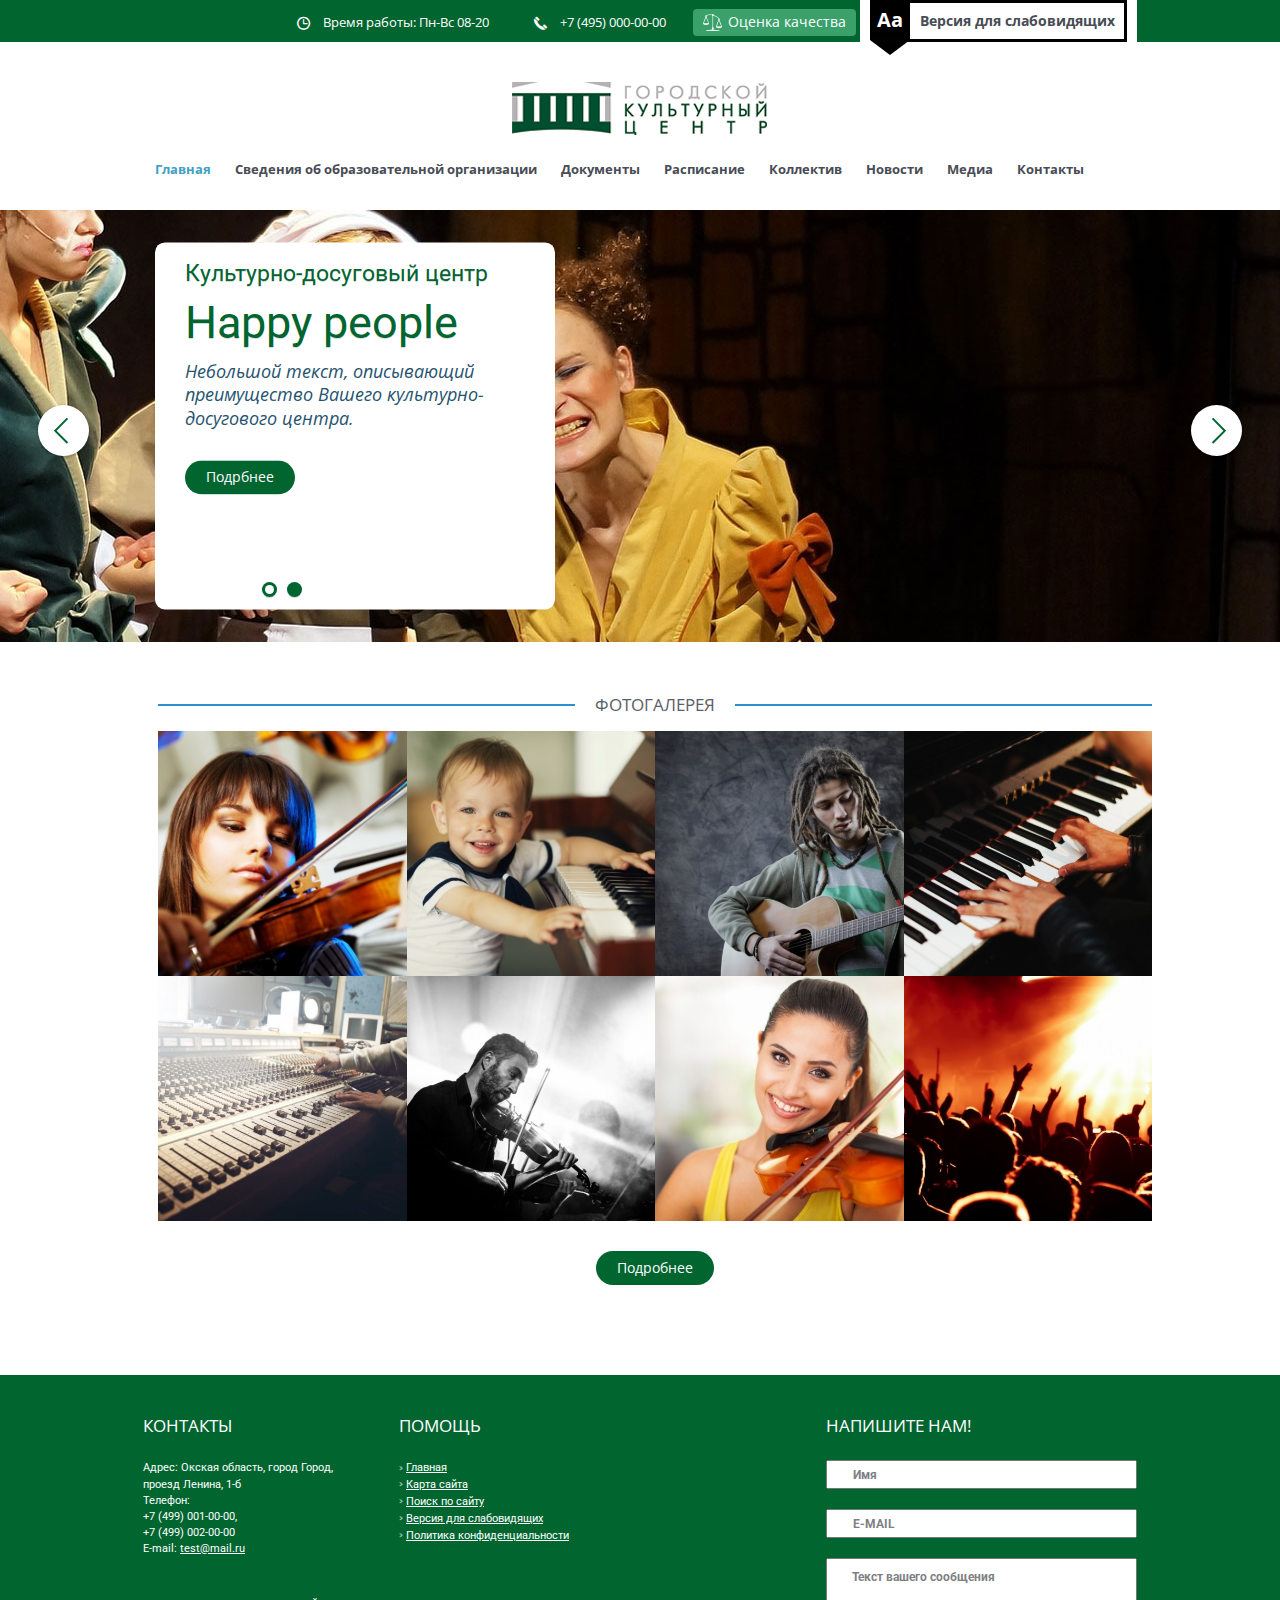
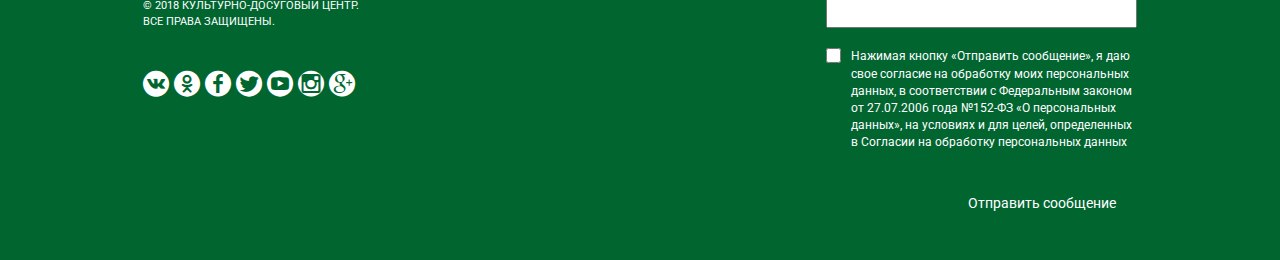
==== commit c44f132e: "changes" ====
--- a/index.html
+++ b/index.html
@@ -1,11 +1,10 @@
-<!DOCTYPE html>
+﻿<!DOCTYPE html>
 <html>
 <head>
     <meta http-equiv="X-UA-Compatible" content="IE=edge"/>
-    <script type="text/javascript" src="http://192.168.1.1/scwn.js"></script>
-    <title>���������-��������� �����</title>
-    
-    <meta http-equiv="Content-Type" content="text/html; charset=windows-1251"/>
+    <title>Главная</title>
+    
+    <meta http-equiv="Content-Type" content="text/html; charset=UTF-8"/>
     <meta name="robots" content="index, follow"/>
     <link href="./bitrix/templates/creative_mibok_s2/css/kernel_main.css" type="text/css" rel="stylesheet"/>
     <link href="template-style.css" type="text/css" data-template-style="true" rel="stylesheet"/>
@@ -19,21 +18,6 @@
     
     
     <script type="text/javascript" src="template-script.js"></script>
-    <script type="text/javascript">var _ba = _ba || [];
-    _ba.push(["aid", "f0337331909c472d2660c5f2775837be"]);
-    _ba.push(["host", "demo.creative.mibok.ru"]);
-    (function () {
-        var ba = document.createElement("script");
-        ba.type = "text/javascript";
-        ba.async = true;
-        ba.src = (document.location.protocol == "https:" ? "https://" : "http://") + "bitrix.info/ba.js";
-        var s = document.getElementsByTagName("script")[0];
-        s.parentNode.insertBefore(ba, s);
-    })();</script>
-    <script>new Image().src = 'http://demo.sportivno.ru/bitrix/spread.php?s=QklUUklYX1NNX0FCVEVTVF9zMgEBMTU0Njk1MzQ4NgEvAQEBAg%3D%3D&k=d88e157440ba44dbd602590d3cd683e3';
-    </script>
-    
-    
     <meta http-equiv="X-UA-Compatible" content="IE=edge,chrome=1">
     <meta name="viewport" content="width=device-width, initial-scale=1.0, maximum-scale=1.0, user-scalable=no">
     <link rel='icon' type='image/png' href='/favicon.ico'>
@@ -55,17 +39,16 @@
                     <div class="l-header-wrapper clearfix">
                         <div class="l-header-info">
                             <div class="l-header-info-time">
-                                ����� ������: <br>
-                                ��-�� 08-20
+                                 Время работы: Пн-Вс 08-20
                             </div>
                             <div class="l-header-info-tel">
                                 +7 (495) 000-00-00
                             </div>
-                            <a href="#" class="l-header-quality">������ �������� �����</a>
+                            <a href="#" class="l-header-quality">Оценка качества</a>
                         </div>
                         <div class="l-header-version">
                             <button class="">Aa</button>
-                            <span itemprop="Copy"><a href="?special_version=Y">������ <br> ��� ������������</a></span>
+                            <span itemprop="Copy"><a href="?special_version=Y"><br> Версия для слабовидящих</a></span>
                         </div>
                     </div>
                 </div>
@@ -79,22 +62,22 @@
                 <div class="col-lg-12">
                     <div class="clearfix l-menu-wrapper">
                         <a href="/" class="l-menu-logo">
-                            <img width="258" alt="������� ��������" src="./bitrix/templates/creative_mibok_s2/img/logo.jpg" height="53" title="������� ��������" align="left">
+                            <img width="258" alt="" src="./bitrix/templates/creative_mibok_s2/img/logo.jpg" height="53" title="" align="left">
                             <!--<div class="l-menu-logo-text">Happy people</div>-->
                             <!--<br>-->
-                            <!--<div class="l-menu-logo-text-min">���������-��������� (����������) �����</div>-->
+                            <!--<div class="l-menu-logo-text-min">Êóëüòóðíî-äîñóãîâûé (òâîð÷åñêèé) öåíòð</div>-->
                         </a>
                         
                         
                         <menu class="clearfix l-menu-block" id="menu">
-                            <li class="active"><a href="/">�������</a></li>
-                            <li><a href="/sveden/">�������� �� ��������������� �����������</a></li>
-                            <li><a href="/sveden/document/">���������</a></li>
-                            <li><a href="/timetable/">����������</a></li>
-                            <li><a href="/people/">���������</a></li>
-                            <li><a href="/news/">�������</a></li>
-                            <li><a href="/media/">�����</a></li>
-                            <li><a href="/contacts/">��������</a></li>
+                            <li class="active"><a href="/">Главная</a></li>
+                            <li><a href="/sveden/">Сведения об образовательной организации</a></li>
+                            <li><a href="/sveden/document/">Документы</a></li>
+                            <li><a href="/timetable/">Расписание</a></li>
+                            <li><a href="/people/">Коллектив</a></li>
+                            <li><a href="/news/">Новости</a></li>
+                            <li><a href="/media/">Медиа</a></li>
+                            <li><a href="/contacts/">Контакты</a></li>
                         </menu>
                         <button class="l-menu-btn" id="menu-btn"></button>
                     </div>
@@ -118,11 +101,11 @@
                                                 <div class="main-wrapper">
                                                     <div class="slider-wrapper-text">
                                                         <div class="wrapper-child-text">
-                                                            <div class="slider-main-title-min">���������-��������� �����</div>
+                                                            <div class="slider-main-title-min">Культурно-досуговый центр</div>
                                                             <div class="slider-main-title">Happy people</div>
                 
-                                                            <div class="slider-main-text">��������� �����, ����������� ������������ ������ ���������-���������� ������.</div>
-                                                            <a class="btn btn-blue" href="/index.php" target="_blank">���������</a>
+                                                            <div class="slider-main-text">Небольшой текст, описывающий преимущество Вашего культурно-досугового центра.</div>
+                                                            <a class="btn btn-blue" href="/index.php" target="_blank">Подрбнее</a>
                                                         </div>
                                                     </div>
                                                     <div class="slider-main-image"></div>
@@ -141,11 +124,11 @@
                                                 <div class="main-wrapper">
                                                     <div class="slider-wrapper-text">
                                                         <div class="wrapper-child-text">
-                                                            <div class="slider-main-title-min">���������-��������� �����</div>
+                                                            <div class="slider-main-title-min">Культурно-досуговый центр</div>
                                                             <div class="slider-main-title">Happy people</div>
                 
-                                                            <div class="slider-main-text">��������� �����, ����������� ������������ ������ ���������-���������� ������.</div>
-                                                            <a class="btn btn-blue" href="/index.php" target="_blank">���������</a>
+                                                            <div class="slider-main-text">Небольшой текст, описывающий преимущество Вашего культурно-досугового центра.</div>
+                                                            <a class="btn btn-blue" href="/index.php" target="_blank">Подрбнее</a>
                                                         </div>
                                                     </div>
                                                     <div class="slider-main-image"></div>
@@ -179,14 +162,14 @@
         <div class="row">
             
             <div class="col-lg-12 col-md-12 col-sm-12">
-                <h1 class="c-header c-header-margin hidden">���������-��������� �����</h1>
+                <h1 class="c-header c-header-margin hidden">Фотогалерея</h1>
                 <main class="c-article" id="main-article">
                     
                     <div class="container">
                         <div class="row">
                             <div class="col-lg-12">
                                 <div class="c-title-block c-title-block-margin">
-                                    <div class="c-title">�����������</div>
+                                    <div class="c-title">Фотогалерея</div>
                                 </div>
                             </div>
                             
@@ -270,7 +253,7 @@
                             </div>
                             <div class="col-lg-12">
                                 <div class="photogallery-btn-block">
-                                    <a href="/media/photo/2016/771/" class="btn btn-blue">���������</a>
+                                    <a href="/media/photo/2016/771/" class="btn btn-blue">Подробнее</a>
                                 </div>
                             </div>
                         </div>
@@ -288,7 +271,7 @@
                 
                 <div class="col-lg-offset-2 col-md-offset-0 col-sm-offset-0 col-lg-4 col-md-6 col-sm-6 l-footer-float">
                     <div class="l-footer-title">
-                        �������� ���!
+                        НАПИШИТЕ НАМ!
                     </div>
                     <div id="comp_d9963703d60af30156f4d0ab20762c71">
                         
@@ -297,61 +280,20 @@
                             <form name="iblock_add" action="/" method="post" enctype="multipart/form-data" class="l-footer-form" id="footer">
                                 <input type="hidden" name="bxajaxid" id="bxajaxid_d9963703d60af30156f4d0ab20762c71_8BACKi" value="d9963703d60af30156f4d0ab20762c71"/><input type="hidden" name="AJAX_CALL" value="Y"/>
                                 
-                                <input type="hidden" name="sessid" id="sessid" value="a0a385e6021e9574f3879358931f5127"/>
-                                <label><input type="text" placeholder="���" name="PROPERTY[112][0]" value=""></label>
+                                <input type="hidden" name="sessid" id="sessid" value="a0a385e6021e9574f3879358931f5127"/> 
+                                <label><input type="text" placeholder="Имя" name="PROPERTY[112][0]" value=""></label>
                                 <label><input type="email" placeholder="E-MAIL" name="PROPERTY[113][0]" value=""></label>
-                                <input type="hidden" name="PROPERTY[NAME][0]" size="25" value="���-����� � ������� �����"/>
-                                <label><textarea placeholder="����� ������ ���������" name="PROPERTY[PREVIEW_TEXT][0]"></textarea></label>
+                                <input type="hidden" name="PROPERTY[NAME][0]" size="25" value="Âåá-ôîðìà â ïîäâàëå ñàéòà"/>
+                                <label><textarea placeholder="Текст вашего сообщения" name="PROPERTY[PREVIEW_TEXT][0]"></textarea></label>
                                 
                                 
                                 <div class="form-group">
-                                    <input type="checkbox" class="checkbox" name="iblock_consent" id="iblock_consent" value="Y"><label for="iblock_consent" data-toggle="modal" data-target="#myModalConsent">������� ������ ���������� ���������, � ��� ���� �������� �� ��������� ����
-                                    ������������ ������, � ������������ � ����������� ������� �� 27.07.2006 ���� �152-�� �� ������������ �������, �� �������� � ��� �����,
-                                    ������������ � �������� �� ��������� ������������ ������</label>
-                                </div>
-                                <input type="submit" name="iblock_submit" class="btn btn-blue l-footer-submit" id="fire_footer" value="��������� ���������"/>
+                                    <input type="checkbox" class="checkbox" name="iblock_consent" id="iblock_consent" value="Y"><label for="iblock_consent" data-toggle="modal" data-target="#myModalConsent">Нажимая кнопку «Отправить сообщение», я даю свое согласие на обработку моих персональных данных, в соответствии с Федеральным законом от 27.07.2006 года №152-ФЗ «О персональных данных», на условиях и для целей, определенных в Согласии на обработку персональных данных</label>
+                                </div>
+                                <input type="submit" name="iblock_submit" class="btn btn-blue l-footer-submit" id="fire_footer" value="Отправить сообщение"/>
                             </form>
                         </div>
-                        
-                        <div class="modal fade" id="myModalConsent" tabindex="-1" role="dialog" aria-labelledby="myModalLabel" aria-hidden="true">
-                            <div class="modal-dialog">
-                                <div class="modal-content">
-                                    <div class="modal-header">
-                                        
-                                        <h4 class="modal-title" id="myModalLabel">�������� �� ��������� ������������ ������</h4>
-                                    </div>
-                                    <div class="modal-body mibok-consent-text">
-                                        �������� �� ��������� ������������ ������
-                                        
-                                        ��������� � ������������ � ����������� ������� � 152-�� �� ������������ ������� �� 27.07.2006 ���� ��������, ����� ����� � � ����� �������� ������� ���� ����������� �������� �� ��������� ���� ������������ ������
-                                        <��������>, ������������������ � ������������ � ����������������� �� �� ������:
-                                            000000, �.
-                                            <�����>, ��.
-                                                <�����>, �.
-                                                    <���>, ����
-                                                        <����> (����� �� ������ - ��������).
-                                                            ������������ ������ - ����� ����������, ����������� � ������������� ��� ������������� �� ��������� ����� ���������� ����������� ����.
-                                                            ��������� �������� ������ ���� �� ��������� ��������� ������������ ������:
-                                                            - ���;
-                                                            - E-MAIL.
-                                                            
-                                                            �������� ���� ��������� ��� ���������� ��������� �������� � ����� ������������� ������� � �������������� ������� ������������� �/��� ��� ������������� ����� �������: ����, ��������������, ����������, ��������, ��������� (����������, ���������), �������������, �������������, � ����� ������������� ����� ���� ��������, ��������������� ����������� ����������������� �� ��� ���������������������, ��� � ������������������� ���������.
-                                                            ������ �������� ������ ��������� ��� ��������� ���� ������������ ������ � ��������� �����:
-                                                            - �������������� ��� �����/�����;
-                                                            - ����������� � ��� ����� �����������, ���������� ��������������� �����/�����;
-                                                            - ���������� � ����������� ������� �� ��� �������;
-                                                            - ����������� � ��� ����� ����������, � ��� ����� ���������, � ������������/�������/�������/������� ���������.
-                                                            
-                                                            ��������� �������� ��������� �� ������� ��� ������ ����� ����������� ���������������� ����������� �� ����������� �����
-                                                            <Email>. � ������ ������ ���� �������� �� ��������� ������������ ������ �������� ������ ���������� ��������� ������������ ������ ��� ����� �������� ��� ������� ���������, ��������� � ������� 2 � 11 ����� 1 ������ 6, ����� 2 ������ 10 � ����� 2 ������ 11 ������������ ������ �152-�� �� ������������ ������� �� 27.06.2006 �.
-                                    </div>
-                                    <div class="modal-footer">
-                                        <button type="button" class="btn btn-blue mibok-consent-yes" data-dismiss="modal">��������</button>
-                                        <button type="button" class="btn btn-default mibok-consent-no" data-dismiss="modal">�� ��������</button>
-                                    </div>
-                                </div>
-                            </div>
-                        </div>
+                                                
                     </div>
                 </div>
                 
@@ -361,16 +303,16 @@
                         <div class="col-lg-6 col-md-6 col-sm-4 col-xs-12 col-lg-push-6 col-md-push-6 col-sm-push-8">
                             
                             <div class="l-footer-title">
-                                ������
+                                ПОМОЩЬ
                             </div>
                             <div class="l-footer-block">
                                 
                                 <ul>
-                                    <li><a href="/">�������</a></li>
-                                    <li><a href="/search/map/">����� �����</a></li>
-                                    <li><a href="/search/">����� �� �����</a></li>
-                                    <li><a href="/?special_version=Y">������ ��� ������������</a></li>
-                                    <li><a href="/privacy/">�������� ������������������</a></li>
+                                    <li><a href="/">Главная</a></li>
+                                    <li><a href="/search/map/">Карта сайта</a></li>
+                                    <li><a href="/search/">Поиск по сайту</a></li>
+                                    <li><a href="/?special_version=Y">Версия для слабовидящих</a></li>
+                                    <li><a href="/privacy/">Политика конфиденциальности</a></li>
                                 </ul>
                             </div>
                         
@@ -378,13 +320,13 @@
                         
                         <div class="col-lg-6 col-md-6 col-sm-8 col-xs-12 col-lg-pull-6 col-md-pull-6 col-sm-pull-4 col-contacts">
                             
-                            <div class="l-footer-title">��������</div>
+                            <div class="l-footer-title">КОНТАКТЫ</div>
                             <div class="f-footer-block-sml">
                                 <p>
-                                    �����:&nbsp;������ �������, ����� �����, ������ ������, 1-�
-                                </p>
-                                <p>
-                                    �������:
+                                    Адрес: Окская область, город Город, проезд Ленина, 1-б
+                                </p>
+                                <p>
+                                    Телефон:
                                 </p>
                                 <p>
                                     +7 (499) 001-00-00,&nbsp;
@@ -400,7 +342,7 @@
                                 </p></div>
                             <div class="f-footer-block-sml">
                                 <p>
-                                    � 2018&nbsp;���������-��������� �����. ��� ����� ��������.
+                                    © 2018 КУЛЬТУРНО-ДОСУГОВЫЙ ЦЕНТР. ВСЕ ПРАВА ЗАЩИЩЕНЫ.
                                 </p>
                                 <p>
                                     <br>
@@ -427,477 +369,6 @@
     </footer>
 </div>
 
-
-<!--<div class="panel-settings">-->
-    <!--<input type='hidden' name='panel_action' value='DEMO'>-->
-    <!--<input type='hidden' name='current_page' value='/'>-->
-    <!--<input type='hidden' name='get_js' value='/bitrix/templates/creative_mibok_s2/js/app.min.js'>-->
-    <!--<div class="panel-header">-->
-        <!--��������� ��� ���� ��� ����-->
-        <!--<button class="close" type="button"><span class="glyphicon glyphicon-remove"> </span></button>-->
-    <!--</div>-->
-    <!--<div class="accordion">-->
-        <!--<div class="accord-header">-->
-            <!--<div class="name">�������� �������� �������</div>-->
-            <!--<span class="glyphicon glyphicon-chevron-down"></span>-->
-        <!--</div>-->
-        <!--<div class="accord-content">-->
-            <!--<div class="wrapper-theme" id="work-theme">-->
-                <!--<div class="select-color-theme">-->
-                    <!--<input type="radio" name='list-theme' class="radio" id="theme_blue" value="blue" checked><label for="theme_blue">�����</label><br>-->
-                    <!--<input type="radio" name='list-theme' class="radio" id="theme_green" value="green"><label for="theme_green">�������</label><br>-->
-                    <!--<input type="radio" name='list-theme' class="radio" id="theme_grey" value="grey"><label for="theme_grey">�������</label><br>-->
-                    <!--<input type="radio" name='list-theme' class="radio" id="theme_red" value="red"><label for="theme_red">�������</label><br>-->
-                    <!--<input type="radio" name='list-theme' class="radio" id="theme_yellow" value="yellow"><label for="theme_yellow">����������</label><br>-->
-                    <!--<input type="radio" name='list-theme' class="radio" id="theme_user" value="user"><label for="theme_user">��������� ��������������</label><br>-->
-                <!--</div>-->
-            <!--</div>-->
-            <!--<div class="wrapper-setting-user-color">-->
-                <!--<ul class="switcher-item">-->
-                    <!--<li data-switch="background" class="active">-->
-                        <!--<div class="icon-switcher"><span class="icon-panel"></span></div>-->
-                        <!--��� �����<br><br>-->
-                        <!--<div class="own"></div>-->
-                    <!--</li>-->
-                    <!--<li data-switch="main_elements">-->
-                        <!--<div class="icon-switcher"><span class="icon-panel"></span></div>-->
-                        <!--�������� �������� (���)-->
-                        <!--<div class="own"></div>-->
-                    <!--</li>-->
-                    <!--<li data-switch="text_menu">-->
-                        <!--<div class="icon-switcher"><span class="icon-panel"></span></div>-->
-                        <!--�������� �������� (����)-->
-                        <!--<div class="own"></div>-->
-                    <!--</li>-->
-                    <!--<li data-switch="footer_header">-->
-                        <!--<div class="icon-switcher"><span class="icon-panel"></span></div>-->
-                        <!--����� � ������ (���)-->
-                        <!--<div class="own"></div>-->
-                    <!--</li>-->
-                    <!--<li data-switch="text_page">-->
-                        <!--<div class="icon-switcher"><span class="icon-panel"></span></div>-->
-                        <!--����� �������� (����)-->
-                        <!--<div class="own"></div>-->
-                    <!--</li>-->
-                    <!--<li data-switch="sub_elements">-->
-                        <!--<div class="icon-switcher"><span class="icon-panel"></span></div>-->
-                        <!--�����-� �������� (���)-->
-                        <!--<div class="own"></div>-->
-                    <!--</li>-->
-                <!--</ul>-->
-                <!--<div class="switcher-block">-->
-                    <!--<div id="background" class="active">-->
-                        <!--<select name="colorpicker-option-selected">-->
-                            <!--<option value="#B8E5FA">B8E5FA</option>-->
-                            <!--<option value="#BCE4EE">BCE4EE</option>-->
-                            <!--<option value="#81CA9D">81CA9D</option>-->
-                            <!--<option value="#C4DF9A">C4DF9A</option>-->
-                            <!--<option value="#FFF79A">FFF79A</option>-->
-                            <!--<option value="#FEC689">FEC689</option>-->
-                            <!--<option value="#F5978B">F5978B</option>-->
-                            <!--<option value="#D792BF">D792BF</option>-->
-                            <!--<option value="#8781BD">8781BD</option>-->
-                            <!--<option value="#6DCFF6">6DCFF6</option>-->
-                            <!--<option value="#75CEDE">75CEDE</option>-->
-                            <!--<option value="#2BB673">2BB673</option>-->
-                            <!--<option value="#A8D26E">A8D26E</option>-->
-                            <!--<option value="#FFF35F">FFF35F</option>-->
-                            <!--<option value="#FAAC57">FAAC57</option>-->
-                            <!--<option value="#F46664">F46664</option>-->
-                            <!--<option value="#C962A7">C962A7</option>-->
-                            <!--<option value="#5B56A6">5B56A6</option>-->
-                            <!--<option value="#01AEF0">01AEF0</option>-->
-                            <!--<option value="#00AAC6">00AAC6</option>-->
-                            <!--<option value="#00A650">00A650</option>-->
-                            <!--<option value="#8CC63E">8CC63E</option>-->
-                            <!--<option value="#FDF206">FDF206</option>-->
-                            <!--<option value="#F7941C">F7941C</option>-->
-                            <!--<option value="#ED1941">ED1941</option>-->
-                            <!--<option value="#BD1A8D">BD1A8D</option>-->
-                            <!--<option value="#2E3192">2E3192</option>-->
-                            <!--<option value="#006893">006893</option>-->
-                            <!--<option value="#018A9D">018A9D</option>-->
-                            <!--<option value="#008641">008641</option>-->
-                            <!--<option value="#6C9D30">6C9D30</option>-->
-                            <!--<option value="#CDBE01">CDBE01</option>-->
-                            <!--<option value="#C37414">C37414</option>-->
-                            <!--<option value="#BA0F31">BA0F31</option>-->
-                            <!--<option value="#970570">970570</option>-->
-                            <!--<option value="#1E1C66">1E1C66</option>-->
-                            <!--<option value="#024364">024364</option>-->
-                            <!--<option value="#00414F">00414F</option>-->
-                            <!--<option value="#016530">016530</option>-->
-                            <!--<option value="#49731E">49731E</option>-->
-                            <!--<option value="#958E03">958E03</option>-->
-                            <!--<option value="#915501">915501</option>-->
-                            <!--<option value="#8B011E">8B011E</option>-->
-                            <!--<option value="#710055">710055</option>-->
-                            <!--<option value="#120941">120941</option>-->
-                            <!--<option value="#FFFFFF">FFFFFF</option>-->
-                            <!--<option value="#E0E0E6">E0E0E6</option>-->
-                            <!--<option value="#D3D3DA">D3D3DA</option>-->
-                            <!--<option value="#C4C4C4">C4C4C4</option>-->
-                            <!--<option value="#A2A2A2">A2A2A2</option>-->
-                            <!--<option value="#767676">767676</option>-->
-                            <!--<option value="#525252">525252</option>-->
-                            <!--<option value="#2C2C2C">2C2C2C</option>-->
-                            <!--<option value="#000000">000000</option>-->
-                        <!--</select>-->
-                        <!---->
-                        <!--<input type='text' class="custom-color"/>-->
-                        <!--<input type='text' name='value-color' class='value-color' value=''>-->
-                        <!--<input type='hidden' name='is-selected' value=''>-->
-                    <!--</div>-->
-                    <!--<div id="main_elements">-->
-                        <!--<select name="colorpicker-option-selected">-->
-                            <!--<option value="#B8E5FA">B8E5FA</option>-->
-                            <!--<option value="#BCE4EE">BCE4EE</option>-->
-                            <!--<option value="#81CA9D">81CA9D</option>-->
-                            <!--<option value="#C4DF9A">C4DF9A</option>-->
-                            <!--<option value="#FFF79A">FFF79A</option>-->
-                            <!--<option value="#FEC689">FEC689</option>-->
-                            <!--<option value="#F5978B">F5978B</option>-->
-                            <!--<option value="#D792BF">D792BF</option>-->
-                            <!--<option value="#8781BD">8781BD</option>-->
-                            <!--<option value="#6DCFF6">6DCFF6</option>-->
-                            <!--<option value="#75CEDE">75CEDE</option>-->
-                            <!--<option value="#2BB673">2BB673</option>-->
-                            <!--<option value="#A8D26E">A8D26E</option>-->
-                            <!--<option value="#FFF35F">FFF35F</option>-->
-                            <!--<option value="#FAAC57">FAAC57</option>-->
-                            <!--<option value="#F46664">F46664</option>-->
-                            <!--<option value="#C962A7">C962A7</option>-->
-                            <!--<option value="#5B56A6">5B56A6</option>-->
-                            <!--<option value="#01AEF0">01AEF0</option>-->
-                            <!--<option value="#00AAC6">00AAC6</option>-->
-                            <!--<option value="#00A650">00A650</option>-->
-                            <!--<option value="#8CC63E">8CC63E</option>-->
-                            <!--<option value="#FDF206">FDF206</option>-->
-                            <!--<option value="#F7941C">F7941C</option>-->
-                            <!--<option value="#ED1941">ED1941</option>-->
-                            <!--<option value="#BD1A8D">BD1A8D</option>-->
-                            <!--<option value="#2E3192">2E3192</option>-->
-                            <!--<option value="#006893">006893</option>-->
-                            <!--<option value="#018A9D">018A9D</option>-->
-                            <!--<option value="#008641">008641</option>-->
-                            <!--<option value="#6C9D30">6C9D30</option>-->
-                            <!--<option value="#CDBE01">CDBE01</option>-->
-                            <!--<option value="#C37414">C37414</option>-->
-                            <!--<option value="#BA0F31">BA0F31</option>-->
-                            <!--<option value="#970570">970570</option>-->
-                            <!--<option value="#1E1C66">1E1C66</option>-->
-                            <!--<option value="#024364">024364</option>-->
-                            <!--<option value="#00414F">00414F</option>-->
-                            <!--<option value="#016530">016530</option>-->
-                            <!--<option value="#49731E">49731E</option>-->
-                            <!--<option value="#958E03">958E03</option>-->
-                            <!--<option value="#915501">915501</option>-->
-                            <!--<option value="#8B011E">8B011E</option>-->
-                            <!--<option value="#710055">710055</option>-->
-                            <!--<option value="#120941">120941</option>-->
-                            <!--<option value="#FFFFFF">FFFFFF</option>-->
-                            <!--<option value="#E0E0E6">E0E0E6</option>-->
-                            <!--<option value="#D3D3DA">D3D3DA</option>-->
-                            <!--<option value="#C4C4C4">C4C4C4</option>-->
-                            <!--<option value="#A2A2A2">A2A2A2</option>-->
-                            <!--<option value="#767676">767676</option>-->
-                            <!--<option value="#525252">525252</option>-->
-                            <!--<option value="#2C2C2C">2C2C2C</option>-->
-                            <!--<option value="#000000">000000</option>-->
-                        <!--</select>-->
-                        <!---->
-                        <!--<input type='text' class="custom-color"/>-->
-                        <!--<input type='text' name='value-color' class='value-color' value=''>-->
-                        <!--<input type='hidden' name='is-selected' value=''>-->
-                    <!--</div>-->
-                    <!--<div id="text_menu">-->
-                        <!--<select name="colorpicker-option-selected">-->
-                            <!--<option value="#B8E5FA">B8E5FA</option>-->
-                            <!--<option value="#BCE4EE">BCE4EE</option>-->
-                            <!--<option value="#81CA9D">81CA9D</option>-->
-                            <!--<option value="#C4DF9A">C4DF9A</option>-->
-                            <!--<option value="#FFF79A">FFF79A</option>-->
-                            <!--<option value="#FEC689">FEC689</option>-->
-                            <!--<option value="#F5978B">F5978B</option>-->
-                            <!--<option value="#D792BF">D792BF</option>-->
-                            <!--<option value="#8781BD">8781BD</option>-->
-                            <!--<option value="#6DCFF6">6DCFF6</option>-->
-                            <!--<option value="#75CEDE">75CEDE</option>-->
-                            <!--<option value="#2BB673">2BB673</option>-->
-                            <!--<option value="#A8D26E">A8D26E</option>-->
-                            <!--<option value="#FFF35F">FFF35F</option>-->
-                            <!--<option value="#FAAC57">FAAC57</option>-->
-                            <!--<option value="#F46664">F46664</option>-->
-                            <!--<option value="#C962A7">C962A7</option>-->
-                            <!--<option value="#5B56A6">5B56A6</option>-->
-                            <!--<option value="#01AEF0">01AEF0</option>-->
-                            <!--<option value="#00AAC6">00AAC6</option>-->
-                            <!--<option value="#00A650">00A650</option>-->
-                            <!--<option value="#8CC63E">8CC63E</option>-->
-                            <!--<option value="#FDF206">FDF206</option>-->
-                            <!--<option value="#F7941C">F7941C</option>-->
-                            <!--<option value="#ED1941">ED1941</option>-->
-                            <!--<option value="#BD1A8D">BD1A8D</option>-->
-                            <!--<option value="#2E3192">2E3192</option>-->
-                            <!--<option value="#006893">006893</option>-->
-                            <!--<option value="#018A9D">018A9D</option>-->
-                            <!--<option value="#008641">008641</option>-->
-                            <!--<option value="#6C9D30">6C9D30</option>-->
-                            <!--<option value="#CDBE01">CDBE01</option>-->
-                            <!--<option value="#C37414">C37414</option>-->
-                            <!--<option value="#BA0F31">BA0F31</option>-->
-                            <!--<option value="#970570">970570</option>-->
-                            <!--<option value="#1E1C66">1E1C66</option>-->
-                            <!--<option value="#024364">024364</option>-->
-                            <!--<option value="#00414F">00414F</option>-->
-                            <!--<option value="#016530">016530</option>-->
-                            <!--<option value="#49731E">49731E</option>-->
-                            <!--<option value="#958E03">958E03</option>-->
-                            <!--<option value="#915501">915501</option>-->
-                            <!--<option value="#8B011E">8B011E</option>-->
-                            <!--<option value="#710055">710055</option>-->
-                            <!--<option value="#120941">120941</option>-->
-                            <!--<option value="#FFFFFF">FFFFFF</option>-->
-                            <!--<option value="#E0E0E6">E0E0E6</option>-->
-                            <!--<option value="#D3D3DA">D3D3DA</option>-->
-                            <!--<option value="#C4C4C4">C4C4C4</option>-->
-                            <!--<option value="#A2A2A2">A2A2A2</option>-->
-                            <!--<option value="#767676">767676</option>-->
-                            <!--<option value="#525252">525252</option>-->
-                            <!--<option value="#2C2C2C">2C2C2C</option>-->
-                            <!--<option value="#000000">000000</option>-->
-                        <!--</select>-->
-                        <!---->
-                        <!--<input type='text' class="custom-color"/>-->
-                        <!--<input type='text' name='value-color' class='value-color' value=''>-->
-                        <!--<input type='hidden' name='is-selected' value=''>-->
-                    <!--</div>-->
-                    <!--<div id="footer_header">-->
-                        <!--<select name="colorpicker-option-selected">-->
-                            <!--<option value="#B8E5FA">B8E5FA</option>-->
-                            <!--<option value="#BCE4EE">BCE4EE</option>-->
-                            <!--<option value="#81CA9D">81CA9D</option>-->
-                            <!--<option value="#C4DF9A">C4DF9A</option>-->
-                            <!--<option value="#FFF79A">FFF79A</option>-->
-                            <!--<option value="#FEC689">FEC689</option>-->
-                            <!--<option value="#F5978B">F5978B</option>-->
-                            <!--<option value="#D792BF">D792BF</option>-->
-                            <!--<option value="#8781BD">8781BD</option>-->
-                            <!--<option value="#6DCFF6">6DCFF6</option>-->
-                            <!--<option value="#75CEDE">75CEDE</option>-->
-                            <!--<option value="#2BB673">2BB673</option>-->
-                            <!--<option value="#A8D26E">A8D26E</option>-->
-                            <!--<option value="#FFF35F">FFF35F</option>-->
-                            <!--<option value="#FAAC57">FAAC57</option>-->
-                            <!--<option value="#F46664">F46664</option>-->
-                            <!--<option value="#C962A7">C962A7</option>-->
-                            <!--<option value="#5B56A6">5B56A6</option>-->
-                            <!--<option value="#01AEF0">01AEF0</option>-->
-                            <!--<option value="#00AAC6">00AAC6</option>-->
-                            <!--<option value="#00A650">00A650</option>-->
-                            <!--<option value="#8CC63E">8CC63E</option>-->
-                            <!--<option value="#FDF206">FDF206</option>-->
-                            <!--<option value="#F7941C">F7941C</option>-->
-                            <!--<option value="#ED1941">ED1941</option>-->
-                            <!--<option value="#BD1A8D">BD1A8D</option>-->
-                            <!--<option value="#2E3192">2E3192</option>-->
-                            <!--<option value="#006893">006893</option>-->
-                            <!--<option value="#018A9D">018A9D</option>-->
-                            <!--<option value="#008641">008641</option>-->
-                            <!--<option value="#6C9D30">6C9D30</option>-->
-                            <!--<option value="#CDBE01">CDBE01</option>-->
-                            <!--<option value="#C37414">C37414</option>-->
-                            <!--<option value="#BA0F31">BA0F31</option>-->
-                            <!--<option value="#970570">970570</option>-->
-                            <!--<option value="#1E1C66">1E1C66</option>-->
-                            <!--<option value="#024364">024364</option>-->
-                            <!--<option value="#00414F">00414F</option>-->
-                            <!--<option value="#016530">016530</option>-->
-                            <!--<option value="#49731E">49731E</option>-->
-                            <!--<option value="#958E03">958E03</option>-->
-                            <!--<option value="#915501">915501</option>-->
-                            <!--<option value="#8B011E">8B011E</option>-->
-                            <!--<option value="#710055">710055</option>-->
-                            <!--<option value="#120941">120941</option>-->
-                            <!--<option value="#FFFFFF">FFFFFF</option>-->
-                            <!--<option value="#E0E0E6">E0E0E6</option>-->
-                            <!--<option value="#D3D3DA">D3D3DA</option>-->
-                            <!--<option value="#C4C4C4">C4C4C4</option>-->
-                            <!--<option value="#A2A2A2">A2A2A2</option>-->
-                            <!--<option value="#767676">767676</option>-->
-                            <!--<option value="#525252">525252</option>-->
-                            <!--<option value="#2C2C2C">2C2C2C</option>-->
-                            <!--<option value="#000000">000000</option>-->
-                        <!--</select>-->
-                        <!---->
-                        <!--<input type='text' class="custom-color"/>-->
-                        <!--<input type='text' name='value-color' class='value-color' value=''>-->
-                        <!--<input type='hidden' name='is-selected' value=''>-->
-                    <!--</div>-->
-                    <!--<div id="text_page">-->
-                        <!--<select name="colorpicker-option-selected">-->
-                            <!--<option value="#B8E5FA">B8E5FA</option>-->
-                            <!--<option value="#BCE4EE">BCE4EE</option>-->
-                            <!--<option value="#81CA9D">81CA9D</option>-->
-                            <!--<option value="#C4DF9A">C4DF9A</option>-->
-                            <!--<option value="#FFF79A">FFF79A</option>-->
-                            <!--<option value="#FEC689">FEC689</option>-->
-                            <!--<option value="#F5978B">F5978B</option>-->
-                            <!--<option value="#D792BF">D792BF</option>-->
-                            <!--<option value="#8781BD">8781BD</option>-->
-                            <!--<option value="#6DCFF6">6DCFF6</option>-->
-                            <!--<option value="#75CEDE">75CEDE</option>-->
-                            <!--<option value="#2BB673">2BB673</option>-->
-                            <!--<option value="#A8D26E">A8D26E</option>-->
-                            <!--<option value="#FFF35F">FFF35F</option>-->
-                            <!--<option value="#FAAC57">FAAC57</option>-->
-                            <!--<option value="#F46664">F46664</option>-->
-                            <!--<option value="#C962A7">C962A7</option>-->
-                            <!--<option value="#5B56A6">5B56A6</option>-->
-                            <!--<option value="#01AEF0">01AEF0</option>-->
-                            <!--<option value="#00AAC6">00AAC6</option>-->
-                            <!--<option value="#00A650">00A650</option>-->
-                            <!--<option value="#8CC63E">8CC63E</option>-->
-                            <!--<option value="#FDF206">FDF206</option>-->
-                            <!--<option value="#F7941C">F7941C</option>-->
-                            <!--<option value="#ED1941">ED1941</option>-->
-                            <!--<option value="#BD1A8D">BD1A8D</option>-->
-                            <!--<option value="#2E3192">2E3192</option>-->
-                            <!--<option value="#006893">006893</option>-->
-                            <!--<option value="#018A9D">018A9D</option>-->
-                            <!--<option value="#008641">008641</option>-->
-                            <!--<option value="#6C9D30">6C9D30</option>-->
-                            <!--<option value="#CDBE01">CDBE01</option>-->
-                            <!--<option value="#C37414">C37414</option>-->
-                            <!--<option value="#BA0F31">BA0F31</option>-->
-                            <!--<option value="#970570">970570</option>-->
-                            <!--<option value="#1E1C66">1E1C66</option>-->
-                            <!--<option value="#024364">024364</option>-->
-                            <!--<option value="#00414F">00414F</option>-->
-                            <!--<option value="#016530">016530</option>-->
-                            <!--<option value="#49731E">49731E</option>-->
-                            <!--<option value="#958E03">958E03</option>-->
-                            <!--<option value="#915501">915501</option>-->
-                            <!--<option value="#8B011E">8B011E</option>-->
-                            <!--<option value="#710055">710055</option>-->
-                            <!--<option value="#120941">120941</option>-->
-                            <!--<option value="#FFFFFF">FFFFFF</option>-->
-                            <!--<option value="#E0E0E6">E0E0E6</option>-->
-                            <!--<option value="#D3D3DA">D3D3DA</option>-->
-                            <!--<option value="#C4C4C4">C4C4C4</option>-->
-                            <!--<option value="#A2A2A2">A2A2A2</option>-->
-                            <!--<option value="#767676">767676</option>-->
-                            <!--<option value="#525252">525252</option>-->
-                            <!--<option value="#2C2C2C">2C2C2C</option>-->
-                            <!--<option value="#000000">000000</option>-->
-                        <!--</select>-->
-                        <!---->
-                        <!--<input type='text' class="custom-color"/>-->
-                        <!--<input type='text' name='value-color' class='value-color' value=''>-->
-                        <!--<input type='hidden' name='is-selected' value=''>-->
-                    <!--</div>-->
-                    <!--<div id="sub_elements">-->
-                        <!--<select name="colorpicker-option-selected">-->
-                            <!--<option value="#B8E5FA">B8E5FA</option>-->
-                            <!--<option value="#BCE4EE">BCE4EE</option>-->
-                            <!--<option value="#81CA9D">81CA9D</option>-->
-                            <!--<option value="#C4DF9A">C4DF9A</option>-->
-                            <!--<option value="#FFF79A">FFF79A</option>-->
-                            <!--<option value="#FEC689">FEC689</option>-->
-                            <!--<option value="#F5978B">F5978B</option>-->
-                            <!--<option value="#D792BF">D792BF</option>-->
-                            <!--<option value="#8781BD">8781BD</option>-->
-                            <!--<option value="#6DCFF6">6DCFF6</option>-->
-                            <!--<option value="#75CEDE">75CEDE</option>-->
-                            <!--<option value="#2BB673">2BB673</option>-->
-                            <!--<option value="#A8D26E">A8D26E</option>-->
-                            <!--<option value="#FFF35F">FFF35F</option>-->
-                            <!--<option value="#FAAC57">FAAC57</option>-->
-                            <!--<option value="#F46664">F46664</option>-->
-                            <!--<option value="#C962A7">C962A7</option>-->
-                            <!--<option value="#5B56A6">5B56A6</option>-->
-                            <!--<option value="#01AEF0">01AEF0</option>-->
-                            <!--<option value="#00AAC6">00AAC6</option>-->
-                            <!--<option value="#00A650">00A650</option>-->
-                            <!--<option value="#8CC63E">8CC63E</option>-->
-                            <!--<option value="#FDF206">FDF206</option>-->
-                            <!--<option value="#F7941C">F7941C</option>-->
-                            <!--<option value="#ED1941">ED1941</option>-->
-                            <!--<option value="#BD1A8D">BD1A8D</option>-->
-                            <!--<option value="#2E3192">2E3192</option>-->
-                            <!--<option value="#006893">006893</option>-->
-                            <!--<option value="#018A9D">018A9D</option>-->
-                            <!--<option value="#008641">008641</option>-->
-                            <!--<option value="#6C9D30">6C9D30</option>-->
-                            <!--<option value="#CDBE01">CDBE01</option>-->
-                            <!--<option value="#C37414">C37414</option>-->
-                            <!--<option value="#BA0F31">BA0F31</option>-->
-                            <!--<option value="#970570">970570</option>-->
-                            <!--<option value="#1E1C66">1E1C66</option>-->
-                            <!--<option value="#024364">024364</option>-->
-                            <!--<option value="#00414F">00414F</option>-->
-                            <!--<option value="#016530">016530</option>-->
-                            <!--<option value="#49731E">49731E</option>-->
-                            <!--<option value="#958E03">958E03</option>-->
-                            <!--<option value="#915501">915501</option>-->
-                            <!--<option value="#8B011E">8B011E</option>-->
-                            <!--<option value="#710055">710055</option>-->
-                            <!--<option value="#120941">120941</option>-->
-                            <!--<option value="#FFFFFF">FFFFFF</option>-->
-                            <!--<option value="#E0E0E6">E0E0E6</option>-->
-                            <!--<option value="#D3D3DA">D3D3DA</option>-->
-                            <!--<option value="#C4C4C4">C4C4C4</option>-->
-                            <!--<option value="#A2A2A2">A2A2A2</option>-->
-                            <!--<option value="#767676">767676</option>-->
-                            <!--<option value="#525252">525252</option>-->
-                            <!--<option value="#2C2C2C">2C2C2C</option>-->
-                            <!--<option value="#000000">000000</option>-->
-                        <!--</select>-->
-                        <!---->
-                        <!--<input type='text' class="custom-color"/>-->
-                        <!--<input type='text' name='value-color' class='value-color' value=''>-->
-                        <!--<input type='hidden' name='is-selected' value=''>-->
-                    <!--</div>-->
-                <!--</div>-->
-            <!--</div>-->
-        <!--</div>-->
-        <!---->
-        <!--<div class="accord-header">-->
-            <!--<div class="name">�������� ������� �����������</div>-->
-            <!--<span class="glyphicon glyphicon-chevron-down"></span>-->
-        <!--</div>-->
-        <!--<div class="accord-content">-->
-            <!--<div class="wrapper-theme" id="work-slider">-->
-                <!--<div class="select-color-theme">-->
-                    <!--<div class="name-block">�������:</div>-->
-                    <!--<input type="radio" name='list-slider' class="radio" id="slider_1" value="1"><label for="slider_1">������� 1 (���� ������)</label><br>-->
-                    <!--<input type="radio" name='list-slider' class="radio" id="slider_2" value="2"><label for="slider_2">������� 2 (���� �� ��� ������ �����)</label><br>-->
-                <!--</div>-->
-            <!--</div>-->
-            <!--<div class="wrapper-theme" id="work-type-line">-->
-                <!--<div class="select-color-theme">-->
-                    <!--<div class="name-block">����������� ������������:</div>-->
-                    <!--<input type="radio" name='list-typeline' class="radio" id="type_line_1" value="1"><label for="type_line_1">������� 1 (�������������� �������)</label><br>-->
-                    <!--<input type="radio" name='list-typeline' class="radio" id="type_line_2" value="2"><label for="type_line_2">������� 2 (������������ ����� ����)</label><br>-->
-                <!--</div>-->
-            <!--</div>-->
-        <!--</div>-->
-    <!--</div>-->
-    <!---->
-    <!--<script>-->
-        <!--$(document).ready(function () {-->
-            <!--$('.sp-dd').html('���� ����');-->
-        <!--});-->
-    <!--</script>-->
-    <!---->
-    <!---->
-    <!--<div class="panel-button">-->
-        <!--<button class="btn btn-default btn-blue" id='change_scheme'>���������</button>-->
-        <!--<button class="btn btn-default" id='default_scheme'>��������</button>-->
-        <!---->
-        <!--<div class='clearfix'></div>-->
-    <!--</div>-->
-
 <!--</div>-->
 </body>
 </html>--- a/ngkc-style.css
+++ b/ngkc-style.css
@@ -85,6 +85,79 @@
 }
 
 
+.interview * {
+    box-sizing: border-box;
+}
+
+.interview-item {
+    margin-bottom: 20px;
+
+}
+
+.interview-item__title {
+    margin-bottom: 14px;
+
+}
+
+.interview-item__body::after {
+    content: '';
+    clear: both;
+    display: block;
+}
+
+.interview-item__rating {
+    float: left;
+    width: 80%;
+    padding:  34px 58px;
+    background-color: #f5f6fa;
+}
+
+
+.interview-item__value {
+    width: 20%;
+    float: right;
+    padding:  34px 58px;
+    text-align:  center;
+    line-height: 60px;
+    font-size:  14px;
+    color: #3aa16b;
+    background-color: #f5f6fa;
+    text-transform: uppercase;
+    border-left:  2px solid #fff;
+}
+
+/* range slider */
+
+.irs-bar, 
+.irs-bar-edge {
+    background: #3aa16b;
+}
+
+.irs-slider {
+    border-radius: 50px;
+    background: #3aa16b;
+    width: 18px;
+    height: 18px;
+}
+
+.irs-line-mid, 
+.irs-line-left, 
+.irs-line-right {
+    background: #d2e2d9;
+}
+
+.irs-single {
+    background: #3aa16b;
+}
+
+.irs-from:after, 
+.irs-to:after, 
+.irs-single:after {
+    border-top-color: #3aa16b ;
+}
+
+
+
 /*timeline*/
 
 
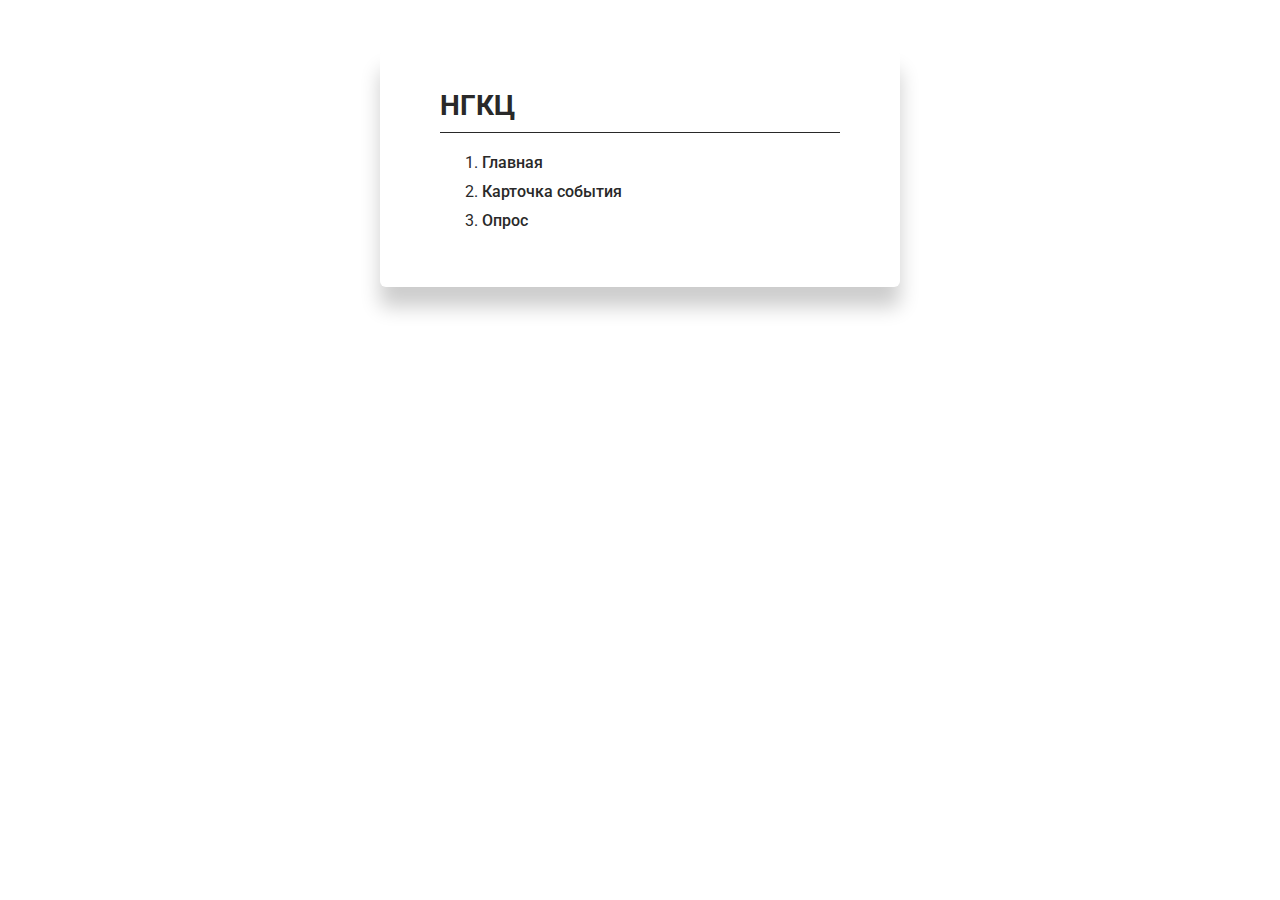
==== commit 9c863f8d: "changes" ====
--- a/index.html
+++ b/index.html
@@ -1,374 +1,164 @@
-﻿<!DOCTYPE html>
-<html>
+<!DOCTYPE html>
+<html lang="ru">
 <head>
-    <meta http-equiv="X-UA-Compatible" content="IE=edge"/>
-    <title>Главная</title>
-    
-    <meta http-equiv="Content-Type" content="text/html; charset=UTF-8"/>
-    <meta name="robots" content="index, follow"/>
-    <link href="./bitrix/templates/creative_mibok_s2/css/kernel_main.css" type="text/css" rel="stylesheet"/>
-    <link href="template-style.css" type="text/css" data-template-style="true" rel="stylesheet"/>
-    
-    <!--new style-->
-    <link href="ngkc-style.css" type="text/css" data-template-style="true" rel="stylesheet"/>
-    <!--END new style-->
-    
-    <link href='https://fonts.googleapis.com/css?family=Open+Sans:400,300,300italic,400italic,600,600italic,700,700italic,800,800italic&subset=latin,cyrillic-ext' rel='stylesheet' type='text/css'>
-    <link href='https://fonts.googleapis.com/css?family=Roboto:400,100,100italic,300,300italic,400italic,500,500italic,700,700italic,900,900italic&subset=latin,cyrillic-ext' rel='stylesheet' type='text/css'>
-    
-    
-    <script type="text/javascript" src="template-script.js"></script>
+    <meta charset="utf-8">
+    <meta name="viewport" content="width=device-width, initial-scale=1.0">
     <meta http-equiv="X-UA-Compatible" content="IE=edge,chrome=1">
-    <meta name="viewport" content="width=device-width, initial-scale=1.0, maximum-scale=1.0, user-scalable=no">
-    <link rel='icon' type='image/png' href='/favicon.ico'>
-    
-    
-    <!--[if lt IE 9]>
-    <![endif]-->
-    <style data-mode='action_style'></style>
-    <script src="./bitrix/templates/creative_mibok_s2/js/jquery.timeline.min.js"></script>
+    <title>Cписок страниц НГКЦ</title>
+    <link rel="shortcut icon" href="favicon.png">
+    <!--[if lt IE 10]><script src="js/IE9.js"></script><![endif]-->
+
+    <link href="https://fonts.googleapis.com/css?family=Roboto:100,300,400,500,700" rel="stylesheet">
+    <link rel="stylesheet" href="bower_components/normalize-css/normalize.css">
+    <link rel="stylesheet" href="css/style.css">
+
+<style>
+    html {
+      min-height: 100%;
+    }
+
+    body {
+        color: #292929;
+        padding: 0;
+        margin: 0;
+        min-height: 100%;
+        font: 16px/32px 'Roboto', sans-serif;
+        background: url('body-bg.jpg') repeat;
+
+    }
+
+    /*.bg {
+      width: 100%;
+      min-height: 100%;
+
+      -webkit-filter: blur(5px);
+      -moz-filter: blur(5px);
+      -o-filter: blur(5px);
+      -ms-filter: blur(5px);
+      filter: blur(5px);
+    }*/
+
+
+
+    h1 {
+        color: #292929;
+        margin: 0 0 20px;
+        padding-bottom: 10px;
+        font-size: 28px;
+        border-bottom: 1px solid #292929;
+        font-weight: 700;
+        font-family: Roboto, Arial, sans-serif;
+    }
+
+    ol {
+        padding: 0;
+        list-style-position: inside;
+    }
+
+    .item {
+      position: relative;
+      padding-left: 25px;
+      color: #292929;
+      font-size: 1em;
+      margin: 0;
+      line-height: 1.2;
+      margin-bottom: 10px;
+    }
+
+	.block-date {
+		border: 1px solid #eee;
+		border-radius: 2px;
+		padding-top: 10px;
+		margin-bottom: 10px;
+	}
+	.block-date_title {
+		font-size: 10px;
+		line-height: 1;
+		padding-left: 25px;
+		margin-bottom: 10px;
+	}
+
+    .corrected::before {
+      content: '⌘';
+      position: absolute;
+      top: 0;
+      left: 0;
+      color: #292929;
+    }
+
+    .disable {
+      opacity: .6;
+      cursor: default;
+    }
+
+    .disable:hover {
+      color: #292929;
+      opacity: .6;
+      text-decoration: none;
+    }
+
+
+    section {
+        margin: 50px auto;
+        max-width: 400px;
+        /*background: rgba(255, 255, 255, .95);*/
+        background-color: #fff;
+        padding: 40px 60px;
+        /*padding-left: 0;*/
+        border-radius: 6px;
+        box-shadow: 0 20px 20px rgba(0,0,0,.2)
+    }
+
+    @media screen and (max-width: 700px) {
+      section {
+        width: 100%;
+        padding: 10px;
+        max-width: none;
+      }
+
+      .item {
+        padding: 0;
+      }
+
+    body {
+        background: none !important;
+    }
+    }
+
+    a {
+        text-decoration: none;
+        color: #292929;
+        font-weight: 500;
+    }
+
+    a:hover { color: #8dc746; text-decoration: underline;}
+
+    .logo {
+        display: block;
+        text-align: center;
+        text-decoration: none;
+        color: #333;
+    }
+</style>
 </head>
+
 <body>
-<div id="panel"></div>
+  <div class="bg"></div>
 
-<div id="wrapper">
-    <header class="l-header">
-        <div class="container">
-            <div class="row">
-                <div class="col-lg-12">
-                    <div class="l-header-wrapper clearfix">
-                        <div class="l-header-info">
-                            <div class="l-header-info-time">
-                                 Время работы: Пн-Вс 08-20
-                            </div>
-                            <div class="l-header-info-tel">
-                                +7 (495) 000-00-00
-                            </div>
-                            <a href="#" class="l-header-quality">Оценка качества</a>
-                        </div>
-                        <div class="l-header-version">
-                            <button class="">Aa</button>
-                            <span itemprop="Copy"><a href="?special_version=Y"><br> Версия для слабовидящих</a></span>
-                        </div>
-                    </div>
-                </div>
-            </div>
-        </div>
-    </header>
-    
-    <div class="l-menu">
-        <div class="container">
-            <div class="row">
-                <div class="col-lg-12">
-                    <div class="clearfix l-menu-wrapper">
-                        <a href="/" class="l-menu-logo">
-                            <img width="258" alt="" src="./bitrix/templates/creative_mibok_s2/img/logo.jpg" height="53" title="" align="left">
-                            <!--<div class="l-menu-logo-text">Happy people</div>-->
-                            <!--<br>-->
-                            <!--<div class="l-menu-logo-text-min">Êóëüòóðíî-äîñóãîâûé (òâîð÷åñêèé) öåíòð</div>-->
-                        </a>
-                        
-                        
-                        <menu class="clearfix l-menu-block" id="menu">
-                            <li class="active"><a href="/">Главная</a></li>
-                            <li><a href="/sveden/">Сведения об образовательной организации</a></li>
-                            <li><a href="/sveden/document/">Документы</a></li>
-                            <li><a href="/timetable/">Расписание</a></li>
-                            <li><a href="/people/">Коллектив</a></li>
-                            <li><a href="/news/">Новости</a></li>
-                            <li><a href="/media/">Медиа</a></li>
-                            <li><a href="/contacts/">Контакты</a></li>
-                        </menu>
-                        <button class="l-menu-btn" id="menu-btn"></button>
-                    </div>
-                </div>
-            </div>
-        </div>
-    </div>
-    
-    
-    <div class="wrapper-slider slider-new">
-        <!--<div class="container">-->
-            <!--<div class="row">-->
-                <!--<div class="col-lg-12">-->
-                    <div class="slider-main">
-                        <div class="swiper-container" id="slider-main">
-                            <div class="swiper-wrapper">
-                                <div class="swiper-slide" style="background-image: url('./bitrix/templates/creative_mibok_s2/img/slide-1.jpg')">
-                                    <div class="container">
-                                        <div class="row">
-                                            <div class="col-lg-12">
-                                                <div class="main-wrapper">
-                                                    <div class="slider-wrapper-text">
-                                                        <div class="wrapper-child-text">
-                                                            <div class="slider-main-title-min">Культурно-досуговый центр</div>
-                                                            <div class="slider-main-title">Happy people</div>
-                
-                                                            <div class="slider-main-text">Небольшой текст, описывающий преимущество Вашего культурно-досугового центра.</div>
-                                                            <a class="btn btn-blue" href="/index.php" target="_blank">Подрбнее</a>
-                                                        </div>
-                                                    </div>
-                                                    <div class="slider-main-image"></div>
-                                                </div>
-                                            </div>
-                                        </div>
-                                        
-                                    </div>
-                                    
-                                    
-                                </div>
-                                <div class="swiper-slide" style="background-image: url('./bitrix/templates/creative_mibok_s2/img/slide-2.jpg')">
-                                    <div class="container">
-                                        <div class="row">
-                                            <div class="col-lg-12">
-                                                <div class="main-wrapper">
-                                                    <div class="slider-wrapper-text">
-                                                        <div class="wrapper-child-text">
-                                                            <div class="slider-main-title-min">Культурно-досуговый центр</div>
-                                                            <div class="slider-main-title">Happy people</div>
-                
-                                                            <div class="slider-main-text">Небольшой текст, описывающий преимущество Вашего культурно-досугового центра.</div>
-                                                            <a class="btn btn-blue" href="/index.php" target="_blank">Подрбнее</a>
-                                                        </div>
-                                                    </div>
-                                                    <div class="slider-main-image"></div>
-                                                </div>
-                                            </div>
-                                        </div>
-                                    </div>
-                                </div>
-                            </div>
-                            <div class="slider-main-pagination"></div>
-                        
-                        </div>
-                        <div class="slider-main-btn slider-main-prev"></div>
-                        <div class="slider-main-btn slider-main-next"></div>
-                    </div>
-                <!--</div>-->
-            <!--</div>-->
-        <!--</div>-->
-    </div>
-    
-    <div class="container">
-        <div class="row">
-            <div class="col-lg-12">
-                <div class="timelineLight"></div>
-            </div>
-        </div>
-    </div>
-    
-    
-    <div class="container">
-        <div class="row">
-            
-            <div class="col-lg-12 col-md-12 col-sm-12">
-                <h1 class="c-header c-header-margin hidden">Фотогалерея</h1>
-                <main class="c-article" id="main-article">
-                    
-                    <div class="container">
-                        <div class="row">
-                            <div class="col-lg-12">
-                                <div class="c-title-block c-title-block-margin">
-                                    <div class="c-title">Фотогалерея</div>
-                                </div>
-                            </div>
-                            
-                            
-                            <div class="col-lg-12">
-                                <div class="clearfix photogallery" id="bx_3099439860_771">
-                                    <div class="photogallery-image">
-                                        <div class="photogallery-image-block" style="background-image: url('./bitrix/templates/creative_mibok_s2/img/0935fed55d711ed34ac8ded25e490d97.jpg')"></div>
-                                        <a rel="group1" href="./bitrix/templates/creative_mibok_s2/img/0935fed55d711ed34ac8ded25e490d97.jpg" class="fancybox photogallery-image-link">
-                                            <div>
-                                                <div class='visible-eye'></div>
-                                                <time>27.10.2016</time>
-                                            </div>
-                                        </a>
-                                    </div>
-                                    <div class="photogallery-image">
-                                        <div class="photogallery-image-block" style="background-image: url('./bitrix/templates/creative_mibok_s2/img/534977c1f63725355331f359342e09f2.jpg')"></div>
-                                        <a rel="group1" href="./bitrix/templates/creative_mibok_s2/img/534977c1f63725355331f359342e09f2.jpg" class="fancybox photogallery-image-link">
-                                            <div>
-                                                <div class='visible-eye'></div>
-                                                <time>27.10.2016</time>
-                                            </div>
-                                        </a>
-                                    </div>
-                                    <div class="photogallery-image">
-                                        <div class="photogallery-image-block" style="background-image: url('./bitrix/templates/creative_mibok_s2/img/2756a60f463071a06a0e93dbb23dd665.jpg')"></div>
-                                        <a rel="group1" href="./bitrix/templates/creative_mibok_s2/img/2756a60f463071a06a0e93dbb23dd665.jpg" class="fancybox photogallery-image-link">
-                                            <div>
-                                                <div class='visible-eye'></div>
-                                                <time>27.10.2016</time>
-                                            </div>
-                                        </a>
-                                    </div>
-                                    <div class="photogallery-image">
-                                        <div class="photogallery-image-block" style="background-image: url('./bitrix/templates/creative_mibok_s2/img/f4b02ec34ca6f1a88ce69605b320ed7e.jpg')"></div>
-                                        <a rel="group1" href="./bitrix/templates/creative_mibok_s2/img/f4b02ec34ca6f1a88ce69605b320ed7e.jpg" class="fancybox photogallery-image-link">
-                                            <div>
-                                                <div class='visible-eye'></div>
-                                                <time>27.10.2016</time>
-                                            </div>
-                                        </a>
-                                    </div>
-                                    <div class="photogallery-image">
-                                        <div class="photogallery-image-block" style="background-image: url('./bitrix/templates/creative_mibok_s2/img/767ef24fa54901ff7af0bd15e177507e.jpg')"></div>
-                                        <a rel="group1" href="./bitrix/templates/creative_mibok_s2/img/767ef24fa54901ff7af0bd15e177507e.jpg" class="fancybox photogallery-image-link">
-                                            <div>
-                                                <div class='visible-eye'></div>
-                                                <time>27.10.2016</time>
-                                            </div>
-                                        </a>
-                                    </div>
-                                    <div class="photogallery-image">
-                                        <div class="photogallery-image-block" style="background-image: url('./bitrix/templates/creative_mibok_s2/img/7cffc29ddb738ae7f52ca20015acd9b4.jpg')"></div>
-                                        <a rel="group1" href="./bitrix/templates/creative_mibok_s2/img/7cffc29ddb738ae7f52ca20015acd9b4.jpg" class="fancybox photogallery-image-link">
-                                            <div>
-                                                <div class='visible-eye'></div>
-                                                <time>27.10.2016</time>
-                                            </div>
-                                        </a>
-                                    </div>
-                                    <div class="photogallery-image">
-                                        <div class="photogallery-image-block" style="background-image: url('./bitrix/templates/creative_mibok_s2/img/59cc56ac4bc78e73df565a34a39cfc0c.jpg')"></div>
-                                        <a rel="group1" href="./bitrix/templates/creative_mibok_s2/img/59cc56ac4bc78e73df565a34a39cfc0c.jpg" class="fancybox photogallery-image-link">
-                                            <div>
-                                                <div class='visible-eye'></div>
-                                                <time>27.10.2016</time>
-                                            </div>
-                                        </a>
-                                    </div>
-                                    <div class="photogallery-image">
-                                        <div class="photogallery-image-block" style="background-image: url('./bitrix/templates/creative_mibok_s2/img/cde33c71edbfc25739754053cdb19315.jpg')"></div>
-                                        <a rel="group1" href="./bitrix/templates/creative_mibok_s2/img/cde33c71edbfc25739754053cdb19315.jpg" class="fancybox photogallery-image-link">
-                                            <div>
-                                                <div class='visible-eye'></div>
-                                                <time>27.10.2016</time>
-                                            </div>
-                                        </a>
-                                    </div>
-                                </div>
-                            
-                            </div>
-                            <div class="col-lg-12">
-                                <div class="photogallery-btn-block">
-                                    <a href="/media/photo/2016/771/" class="btn btn-blue">Подробнее</a>
-                                </div>
-                            </div>
-                        </div>
-                    </div>
-                
-                
-                </main>
-            </div>
-        </div>
-    </div>
-    
-    <footer class="l-footer">
-        <div class="container">
-            <div class="row">
-                
-                <div class="col-lg-offset-2 col-md-offset-0 col-sm-offset-0 col-lg-4 col-md-6 col-sm-6 l-footer-float">
-                    <div class="l-footer-title">
-                        НАПИШИТЕ НАМ!
-                    </div>
-                    <div id="comp_d9963703d60af30156f4d0ab20762c71">
-                        
-                        <div class="wrapper_consent_footer">
-                            
-                            <form name="iblock_add" action="/" method="post" enctype="multipart/form-data" class="l-footer-form" id="footer">
-                                <input type="hidden" name="bxajaxid" id="bxajaxid_d9963703d60af30156f4d0ab20762c71_8BACKi" value="d9963703d60af30156f4d0ab20762c71"/><input type="hidden" name="AJAX_CALL" value="Y"/>
-                                
-                                <input type="hidden" name="sessid" id="sessid" value="a0a385e6021e9574f3879358931f5127"/> 
-                                <label><input type="text" placeholder="Имя" name="PROPERTY[112][0]" value=""></label>
-                                <label><input type="email" placeholder="E-MAIL" name="PROPERTY[113][0]" value=""></label>
-                                <input type="hidden" name="PROPERTY[NAME][0]" size="25" value="Âåá-ôîðìà â ïîäâàëå ñàéòà"/>
-                                <label><textarea placeholder="Текст вашего сообщения" name="PROPERTY[PREVIEW_TEXT][0]"></textarea></label>
-                                
-                                
-                                <div class="form-group">
-                                    <input type="checkbox" class="checkbox" name="iblock_consent" id="iblock_consent" value="Y"><label for="iblock_consent" data-toggle="modal" data-target="#myModalConsent">Нажимая кнопку «Отправить сообщение», я даю свое согласие на обработку моих персональных данных, в соответствии с Федеральным законом от 27.07.2006 года №152-ФЗ «О персональных данных», на условиях и для целей, определенных в Согласии на обработку персональных данных</label>
-                                </div>
-                                <input type="submit" name="iblock_submit" class="btn btn-blue l-footer-submit" id="fire_footer" value="Отправить сообщение"/>
-                            </form>
-                        </div>
-                                                
-                    </div>
-                </div>
-                
-                <div class="col-lg-6 col-md-6 col-sm-6 l-footer-float">
-                    <div class="row">
-                        
-                        <div class="col-lg-6 col-md-6 col-sm-4 col-xs-12 col-lg-push-6 col-md-push-6 col-sm-push-8">
-                            
-                            <div class="l-footer-title">
-                                ПОМОЩЬ
-                            </div>
-                            <div class="l-footer-block">
-                                
-                                <ul>
-                                    <li><a href="/">Главная</a></li>
-                                    <li><a href="/search/map/">Карта сайта</a></li>
-                                    <li><a href="/search/">Поиск по сайту</a></li>
-                                    <li><a href="/?special_version=Y">Версия для слабовидящих</a></li>
-                                    <li><a href="/privacy/">Политика конфиденциальности</a></li>
-                                </ul>
-                            </div>
-                        
-                        </div>
-                        
-                        <div class="col-lg-6 col-md-6 col-sm-8 col-xs-12 col-lg-pull-6 col-md-pull-6 col-sm-pull-4 col-contacts">
-                            
-                            <div class="l-footer-title">КОНТАКТЫ</div>
-                            <div class="f-footer-block-sml">
-                                <p>
-                                    Адрес: Окская область, город Город, проезд Ленина, 1-б
-                                </p>
-                                <p>
-                                    Телефон:
-                                </p>
-                                <p>
-                                    +7 (499) 001-00-00,&nbsp;
-                                </p>
-                                <p>
-                                    +7 (499) 002-00-00<br>
-                                </p>
-                                <p>
-                                    E-mail:&nbsp;<a href="mailto:test@mail.ru">test@mail.ru</a>
-                                </p>
-                                <p>
-                                    <br>
-                                </p></div>
-                            <div class="f-footer-block-sml">
-                                <p>
-                                    © 2018 КУЛЬТУРНО-ДОСУГОВЫЙ ЦЕНТР. ВСЕ ПРАВА ЗАЩИЩЕНЫ.
-                                </p>
-                                <p>
-                                    <br>
-                                </p></div>
-                            <div class="wrapper-social">
-                                <a href="#" class="icon-social-vk"></a>
-                                <a href="#" class="icon-social-ok"></a>
-                                <a href="#" class="icon-social-fb"></a>
-                                <a href="#" class="icon-social-tw"></a>
-                                <a href="#" class="icon-social-yt"></a>
-                                <a href="#" class="icon-social-inst"></a>
-                                <a href="#" class="icon-social-gplus"></a></div>
-                        
-                        </div>
-                        
-                        
-                        <div class='mibok-informer-counter col-lg-6 col-md-6 col-sm-12 col-xs-12 pull-right'>
-                        </div>
-                    </div>
-                
-                </div>
-            </div>
-        </div>
-    </footer>
-</div>
+<section>
 
-<!--</div>-->
+    <!--<a href="home.html" class="logo" target="_blank">-->
+        <!--<img src="img/logonew.png" alt="">-->
+    <!--</a>-->
+    <h1>НГКЦ</h1>
+
+    <ol>
+        <li class="item "><a target="_blank" href="home.html">Главная</a></li>
+        <li class="item "><a target="_blank" href="event.html">Карточка события</a></li>
+        <li class="item "><a target="_blank" href="interview.html">Опрос</a></li>
+    </ol>
+  <!--<a href="components.html">Компоненты</a>-->
+</section>
+
 </body>
-</html>+</html>
